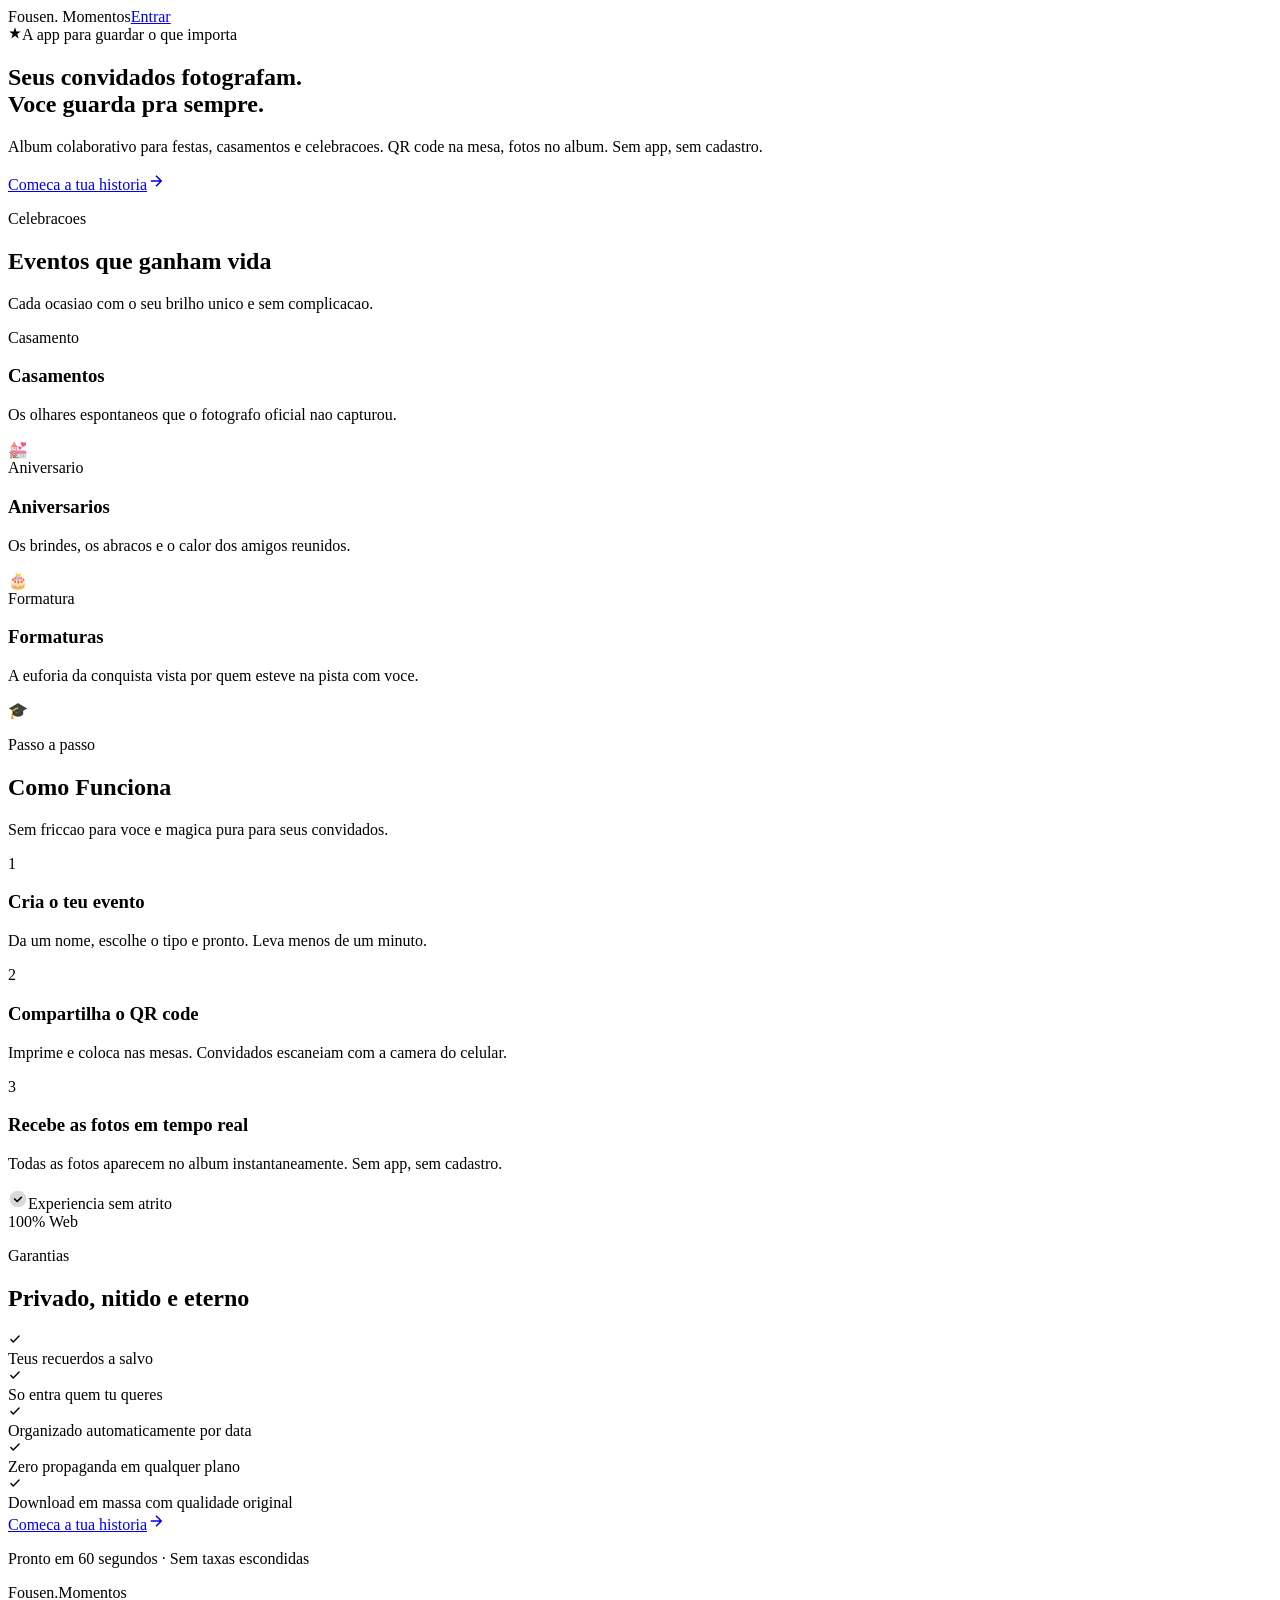
==== index.html @ cc9f22f9 "Deploy: guest accounts and joined events" ====
<!DOCTYPE html><html lang="pt-BR" class="MCXf8W_variable H5NpfW_variable h-full antialiased dark"><head><meta charSet="utf-8"/><meta name="viewport" content="width=device-width, initial-scale=1"/><link rel="preload" href="/fousen-momentos/_next/static/media/2b81eeca71e9850c-s.p.3vm0tq4e-zz_5.woff2" as="font" crossorigin="" type="font/woff2"/><link rel="preload" href="/fousen-momentos/_next/static/media/d8aeca813a9ab546-s.p.18rizl4rsrl42.woff2" as="font" crossorigin="" type="font/woff2"/><link rel="stylesheet" href="/fousen-momentos/_next/static/chunks/21_t6sd2m6e4e.css" data-precedence="next"/><link rel="preload" as="script" fetchPriority="low" href="/fousen-momentos/_next/static/chunks/1x6obpmlu1_c2.js"/><script src="/fousen-momentos/_next/static/chunks/2r4s4h5xul1n-.js" async=""></script><script src="/fousen-momentos/_next/static/chunks/3wbm-994r45kr.js" async=""></script><script src="/fousen-momentos/_next/static/chunks/310me29b-k-sy.js" async=""></script><script src="/fousen-momentos/_next/static/chunks/turbopack-02mk-7un7wsam.js" async=""></script><script src="/fousen-momentos/_next/static/chunks/0umf92h1sb77c.js" async=""></script><script src="/fousen-momentos/_next/static/chunks/0unm_htwszcb_.js" async=""></script><script src="/fousen-momentos/_next/static/chunks/2n5qeheznvl4u.js" async=""></script><title>Fousen Momentos</title><meta name="description" content="Album colaborativo para eventos. Seus convidados fotografam, voce guarda pra sempre."/><link rel="icon" href="/fousen-momentos/favicon.ico?favicon.117ezoe8m31dk.ico" sizes="48x48" type="image/x-icon"/><meta name="next-size-adjust" content=""/><script src="/fousen-momentos/_next/static/chunks/0cz1d0mv5g_q7.js" noModule=""></script></head><body class="min-h-full flex flex-col font-sans bg-background text-foreground"><div hidden=""><!--$--><!--/$--></div><main class="flex-1 flex flex-col min-h-dvh"><header class="fixed top-0 w-full z-50 bg-background/80 backdrop-blur-xl shadow-[0_1px_8px_rgba(0,0,0,0.25)]"><div class="max-w-5xl mx-auto px-4 h-16 flex items-center justify-between"><span class="font-display text-xl font-bold tracking-tight">Fousen<span class="text-secondary">.</span> <span class="font-sans text-sm font-medium text-muted-foreground">Momentos</span></span><a class="px-4 py-1.5 rounded-full bg-card-high text-foreground text-sm font-semibold hover:text-primary transition-colors" href="/fousen-momentos/login/">Entrar</a></div></header><section class="flex-1 flex items-center justify-center px-4 pt-24 pb-16 sm:py-24"><div class="max-w-xl text-center"><div class="inline-flex items-center gap-1.5 px-4 py-1 rounded-full bg-card-high text-secondary text-xs font-semibold tracking-wider uppercase mb-6"><svg width="14" height="14" viewBox="0 0 24 24" fill="currentColor"><path d="M12 2l2.4 7.4H22l-6.2 4.5 2.4 7.4L12 16.8l-6.2 4.5 2.4-7.4L2 9.4h7.6z"></path></svg>A app para guardar o que importa</div><h1 class="font-display text-[28px] sm:text-4xl font-bold leading-tight mb-5 tracking-tight">Seus convidados fotografam.<!-- --> <br/><span class="italic font-normal text-primary">Voce guarda pra sempre.</span></h1><p class="text-muted-foreground text-[15px] mb-8 max-w-md mx-auto leading-relaxed">Album colaborativo para festas, casamentos e celebracoes. QR code na mesa, fotos no album. Sem app, sem cadastro.</p><a class="inline-flex items-center gap-2 bg-card-lowest text-foreground px-8 py-3.5 rounded-full font-bold text-sm shadow-lg active:scale-[0.98] transition-transform" href="/fousen-momentos/login/">Comeca a tua historia<svg width="18" height="18" viewBox="0 0 24 24" fill="none" stroke="currentColor" stroke-width="2" class="text-primary"><path d="M5 12h14M12 5l7 7-7 7"></path></svg></a></div></section><section class="py-12 px-4"><div class="max-w-5xl mx-auto"><p class="text-xs font-semibold tracking-widest uppercase text-primary mb-1">Celebracoes</p><h2 class="font-display text-xl font-bold mb-1">Eventos que ganham vida</h2><p class="text-muted-foreground text-sm mb-8">Cada ocasiao com o seu brilho unico e sem complicacao.</p><div class="flex flex-col gap-3"><div class="relative overflow-hidden rounded-2xl p-5 bg-gradient-to-br from-[#2a1e24] via-[#201a1e] to-card shadow-md flex items-center justify-between"><div class="flex flex-col gap-1 z-10"><span class="self-start px-2.5 py-0.5 rounded-full text-xs font-semibold tracking-wide bg-primary/20 text-primary">Casamento</span><h3 class="font-display text-lg font-bold mt-1">Casamentos</h3><p class="text-muted-foreground text-sm max-w-[200px]">Os olhares espontaneos que o fotografo oficial nao capturou.</p></div><div class="w-16 h-16 rounded-2xl bg-card-high/60 flex items-center justify-center text-3xl shadow-inner z-10 shrink-0">💒</div><div class="absolute -right-6 -bottom-6 w-28 h-28 rounded-full bg-primary/10 blur-xl pointer-events-none"></div></div><div class="relative overflow-hidden rounded-2xl p-5 bg-gradient-to-br from-[#1b2620] via-[#161f1a] to-card shadow-md flex items-center justify-between"><div class="flex flex-col gap-1 z-10"><span class="self-start px-2.5 py-0.5 rounded-full text-xs font-semibold tracking-wide bg-[#a8e8bc]/20 text-[#a8e8bc]">Aniversario</span><h3 class="font-display text-lg font-bold mt-1">Aniversarios</h3><p class="text-muted-foreground text-sm max-w-[200px]">Os brindes, os abracos e o calor dos amigos reunidos.</p></div><div class="w-16 h-16 rounded-2xl bg-card-high/60 flex items-center justify-center text-3xl shadow-inner z-10 shrink-0">🎂</div><div class="absolute -right-6 -bottom-6 w-28 h-28 rounded-full bg-success/15 blur-xl pointer-events-none"></div></div><div class="relative overflow-hidden rounded-2xl p-5 bg-gradient-to-br from-[#1a222f] via-[#141b25] to-card shadow-md flex items-center justify-between"><div class="flex flex-col gap-1 z-10"><span class="self-start px-2.5 py-0.5 rounded-full text-xs font-semibold tracking-wide bg-secondary/20 text-secondary">Formatura</span><h3 class="font-display text-lg font-bold mt-1">Formaturas</h3><p class="text-muted-foreground text-sm max-w-[200px]">A euforia da conquista vista por quem esteve na pista com voce.</p></div><div class="w-16 h-16 rounded-2xl bg-card-high/60 flex items-center justify-center text-3xl shadow-inner z-10 shrink-0">🎓</div><div class="absolute -right-6 -bottom-6 w-28 h-28 rounded-full bg-secondary/15 blur-xl pointer-events-none"></div></div></div></div></section><section class="py-12 px-4"><div class="bg-warm rounded-[2rem] p-6 shadow-2xl text-[#1f1e20] max-w-3xl mx-auto"><p class="text-xs font-bold text-[#8c6751] uppercase tracking-wider mb-1">Passo a passo</p><h2 class="font-display text-xl font-bold text-[#141315] mb-1">Como Funciona</h2><p class="text-sm text-[#5f5a56] mb-8">Sem friccao para voce e magica pura para seus convidados.</p><div class="flex flex-col gap-6"><div class="flex gap-4 items-start"><span class="w-9 h-9 rounded-full bg-[#141315] text-[#F5F0EA] flex items-center justify-center font-display text-lg font-bold shrink-0 shadow-md">1</span><div><h3 class="font-bold text-sm text-[#141315]">Cria o teu evento</h3><p class="text-sm text-[#4f4a47] mt-0.5">Da um nome, escolhe o tipo e pronto. Leva menos de um minuto.</p></div></div><div class="flex gap-4 items-start"><span class="w-9 h-9 rounded-full bg-[#141315] text-[#F5F0EA] flex items-center justify-center font-display text-lg font-bold shrink-0 shadow-md">2</span><div><h3 class="font-bold text-sm text-[#141315]">Compartilha o QR code</h3><p class="text-sm text-[#4f4a47] mt-0.5">Imprime e coloca nas mesas. Convidados escaneiam com a camera do celular.</p></div></div><div class="flex gap-4 items-start"><span class="w-9 h-9 rounded-full bg-[#141315] text-[#F5F0EA] flex items-center justify-center font-display text-lg font-bold shrink-0 shadow-md">3</span><div><h3 class="font-bold text-sm text-[#141315]">Recebe as fotos em tempo real</h3><p class="text-sm text-[#4f4a47] mt-0.5">Todas as fotos aparecem no album instantaneamente. Sem app, sem cadastro.</p></div></div></div><div class="mt-6 p-3 rounded-xl bg-white/70 shadow-sm flex items-center justify-between"><div class="flex items-center gap-2"><svg width="20" height="20" viewBox="0 0 24 24" fill="none" class="text-[#3E8E5E]"><circle cx="12" cy="12" r="10" fill="currentColor" opacity="0.15"></circle><path d="M8 12l3 3 5-5" stroke="currentColor" stroke-width="2" stroke-linecap="round" stroke-linejoin="round"></path></svg><span class="font-semibold text-xs text-[#141315]">Experiencia sem atrito</span></div><span class="text-xs text-[#6c6764] font-medium">100% Web</span></div></div></section><section class="py-12 px-4"><div class="max-w-3xl mx-auto"><p class="text-xs font-semibold tracking-widest uppercase text-primary mb-1">Garantias</p><h2 class="font-display text-xl font-bold mb-6">Privado, nitido e eterno</h2><div class="bg-card rounded-2xl p-5 shadow-md"><div class="flex items-center gap-3 py-3.5 "><div class="w-6 h-6 rounded-full bg-success/20 flex items-center justify-center shrink-0"><svg width="14" height="14" viewBox="0 0 24 24" fill="none" class="text-success"><path d="M5 13l4 4L19 7" stroke="currentColor" stroke-width="2.5" stroke-linecap="round" stroke-linejoin="round"></path></svg></div><span class="text-[15px] font-medium">Teus recuerdos a salvo</span></div><div class="flex items-center gap-3 py-3.5 bg-card-high/40 rounded-md px-2"><div class="w-6 h-6 rounded-full bg-success/20 flex items-center justify-center shrink-0"><svg width="14" height="14" viewBox="0 0 24 24" fill="none" class="text-success"><path d="M5 13l4 4L19 7" stroke="currentColor" stroke-width="2.5" stroke-linecap="round" stroke-linejoin="round"></path></svg></div><span class="text-[15px] font-medium">So entra quem tu queres</span></div><div class="flex items-center gap-3 py-3.5 "><div class="w-6 h-6 rounded-full bg-success/20 flex items-center justify-center shrink-0"><svg width="14" height="14" viewBox="0 0 24 24" fill="none" class="text-success"><path d="M5 13l4 4L19 7" stroke="currentColor" stroke-width="2.5" stroke-linecap="round" stroke-linejoin="round"></path></svg></div><span class="text-[15px] font-medium">Organizado automaticamente por data</span></div><div class="flex items-center gap-3 py-3.5 bg-card-high/40 rounded-md px-2"><div class="w-6 h-6 rounded-full bg-success/20 flex items-center justify-center shrink-0"><svg width="14" height="14" viewBox="0 0 24 24" fill="none" class="text-success"><path d="M5 13l4 4L19 7" stroke="currentColor" stroke-width="2.5" stroke-linecap="round" stroke-linejoin="round"></path></svg></div><span class="text-[15px] font-medium">Zero propaganda em qualquer plano</span></div><div class="flex items-center gap-3 py-3.5 "><div class="w-6 h-6 rounded-full bg-success/20 flex items-center justify-center shrink-0"><svg width="14" height="14" viewBox="0 0 24 24" fill="none" class="text-success"><path d="M5 13l4 4L19 7" stroke="currentColor" stroke-width="2.5" stroke-linecap="round" stroke-linejoin="round"></path></svg></div><span class="text-[15px] font-medium">Download em massa com qualidade original</span></div></div><div class="text-center mt-8"><a class="inline-flex items-center gap-2 bg-card-lowest text-foreground px-8 py-4 rounded-full font-bold text-sm shadow-2xl active:scale-[0.98] transition-transform" href="/fousen-momentos/login/">Comeca a tua historia<svg width="18" height="18" viewBox="0 0 24 24" fill="none" stroke="currentColor" stroke-width="2" class="text-primary"><path d="M5 12h14M12 5l7 7-7 7"></path></svg></a><p class="text-xs text-muted mt-3">Pronto em 60 segundos · Sem taxas escondidas</p></div></div></section><footer class="py-8 px-4"><div class="max-w-5xl mx-auto flex flex-col items-center gap-2 text-center"><div class="flex items-center gap-1.5"><span class="font-display text-lg font-bold tracking-tight">Fousen.</span><span class="w-2 h-2 rounded-full bg-secondary"></span><span class="text-sm text-muted-foreground font-medium">Momentos</span></div><span class="text-xs text-muted tracking-wide">Cuiaba, MT · 2026</span></div></footer></main><!--$--><!--/$--><script id="_R_">(globalThis["TURBOPACK"] || (globalThis["TURBOPACK"] = [])).push({"otherChunks":["static/chunks/1x6obpmlu1_c2.js","static/chunks/2r4s4h5xul1n-.js","static/chunks/3wbm-994r45kr.js","static/chunks/310me29b-k-sy.js"],"runtimeModuleIds":[94553]});</script><script src="/fousen-momentos/_next/static/chunks/1x6obpmlu1_c2.js" async=""></script><script>(self.__next_f=self.__next_f||[]).push([0])</script><script>self.__next_f.push([1,"1:\"$Sreact.fragment\"\n2:\"/fousen-momentos/_next/static/chunks/0umf92h1sb77c.js\"\n3:I[39756,[\"$2\"],\"default\"]\n4:I[37457,[\"$2\"],\"default\"]\n5:\"/fousen-momentos/_next/static/chunks/0unm_htwszcb_.js\"\n6:I[29306,[\"$2\",\"$5\"],\"default\"]\n8:\"/fousen-momentos/_next/static/chunks/2n5qeheznvl4u.js\"\n9:I[22016,[\"$2\",\"$8\"],\"\"]\n15:\"ViewportBoundary\"\n16:I[97367,[\"$2\"],\"$15\"]\n18:\"MetadataBoundary\"\n19:I[97367,[\"$2\"],\"$18\"]\n1a:\"$Sreact.suspense\"\n1c:I[68027,[\"$2\"],\"default\",1]\n:HL[\"/fousen-momentos/_next/static/chunks/21_t6sd2m6e4e.css\",\"style\"]\n:HL[\"/fousen-momentos/_next/static/media/2b81eeca71e9850c-s.p.3vm0tq4e-zz_5.woff2\",\"font\",{\"crossOrigin\":\"\",\"type\":\"font/woff2\"}]\n:HL[\"/fousen-momentos/_next/static/media/d8aeca813a9ab546-s.p.18rizl4rsrl42.woff2\",\"font\",{\"crossOrigin\":\"\",\"type\":\"font/woff2\"}]\n7:[[\"children\",{\"s\":\"__PAGE__\",\"h\":512,\"d\":{\"r\":[\"$\",\"$1\",\"c\",{\"children\":[[\"$\",\"main\",null,{\"className\":\"flex-1 flex flex-col min-h-dvh\",\"children\":[[\"$\",\"header\",null,{\"className\":\"fixed top-0 w-full z-50 bg-background/80 backdrop-blur-xl shadow-[0_1px_8px_rgba(0,0,0,0.25)]\",\"children\":[\"$\",\"div\",null,{\"className\":\"max-w-5xl mx-auto px-4 h-16 flex items-center justify-between\",\"children\":[[\"$\",\"span\",null,{\"className\":\"font-display text-xl font-bold tracking-tight\",\"children\":[\"Fousen\",[\"$\",\"span\",null,{\"className\":\"text-secondary\",\"children\":\".\"}],\" \",[\"$\",\"span\",null,{\"className\":\"font-sans text-sm font-medium text-muted-foreground\",\"children\":\"Momentos\"}]]}],[\"$\",\"$L9\",null,{\"href\":\"/login\",\"className\":\"px-4 py-1.5 rounded-full bg-card-high text-foreground text-sm font-semibold hover:text-primary transition-colors\",\"children\":\"Entrar\"}]]}]}],[\"$\",\"section\",null,{\"className\":\"flex-1 flex items-center justify-center px-4 pt-24 pb-16 sm:py-24\",\"children\":[\"$\",\"div\",null,{\"className\":\"max-w-xl text-center\",\"children\":[[\"$\",\"div\",null,{\"className\":\"inline-flex items-center gap-1.5 px-4 py-1 rounded-full bg-card-high text-secondary text-xs font-semibold tracking-wider uppercase mb-6\",\"children\":[[\"$\",\"svg\",null,{\"width\":\"14\",\"height\":\"14\",\"viewBox\":\"0 0 24 24\",\"fill\":\"currentColor\",\"children\":[\"$\",\"path\",null,{\"d\":\"M12 2l2.4 7.4H22l-6.2 4.5 2.4 7.4L12 16.8l-6.2 4.5 2.4-7.4L2 9.4h7.6z\"}]}],\"A app para guardar o que importa\"]}],[\"$\",\"h1\",null,{\"className\":\"font-display text-[28px] sm:text-4xl font-bold leading-tight mb-5 tracking-tight\",\"children\":[\"Seus convidados fotografam.\",\" \",[\"$\",\"br\",null,{}],[\"$\",\"span\",null,{\"className\":\"italic font-normal text-primary\",\"children\":\"Voce guarda pra sempre.\"}]]}],[\"$\",\"p\",null,{\"className\":\"text-muted-foreground text-[15px] mb-8 max-w-md mx-auto leading-relaxed\",\"children\":\"Album colaborativo para festas, casamentos e celebracoes. QR code na mesa, fotos no album. Sem app, sem cadastro.\"}],[\"$\",\"$L9\",null,{\"href\":\"/login\",\"className\":\"inline-flex items-center gap-2 bg-card-lowest text-foreground px-8 py-3.5 rounded-full font-bold text-sm shadow-lg active:scale-[0.98] transition-transform\",\"children\":[\"Comeca a tua historia\",[\"$\",\"svg\",null,{\"width\":\"18\",\"height\":\"18\",\"viewBox\":\"0 0 24 24\",\"fill\":\"none\",\"stroke\":\"currentColor\",\"strokeWidth\":\"2\",\"className\":\"text-primary\",\"children\":[\"$\",\"path\",null,{\"d\":\"M5 12h14M12 5l7 7-7 7\"}]}]]}]]}]}],[\"$\",\"section\",null,{\"className\":\"py-12 px-4\",\"children\":[\"$\",\"div\",null,{\"className\":\"max-w-5xl mx-auto\",\"children\":[[\"$\",\"p\",null,{\"className\":\"text-xs font-semibold tracking-widest uppercase text-primary mb-1\",\"children\":\"Celebracoes\"}],[\"$\",\"h2\",null,{\"className\":\"font-display text-xl font-bold mb-1\",\"children\":\"Eventos que ganham vida\"}],[\"$\",\"p\",null,{\"className\":\"text-muted-foreground text-sm mb-8\",\"children\":\"Cada ocasiao com o seu brilho unico e sem complicacao.\"}],[\"$\",\"div\",null,{\"className\":\"flex flex-col gap-3\",\"children\":[[\"$\",\"div\",\"Casamentos\",{\"className\":\"relative overflow-hidden rounded-2xl p-5 bg-gradient-to-br from-[#2a1e24] via-[#201a1e] to-card shadow-md flex items-center justify-between\",\"children\":[[\"$\",\"div\",null,{\"className\":\"flex flex-col gap-1 z-10\",\"children\":[[\"$\",\"span\",null,{\"className\":\"self-start px-2.5 py-0.5 rounded-full text-xs font-semibold tracking-wide bg-primary/20 text-primary\",\"children\":\"Casamento\"}],\"$La\",\"$Lb\"]}],\"$Lc\",\"$Ld\"]}],\"$Le\",\"$Lf\"]}]]}]}],\"$L10\",\"$L11\",\"$L12\"]}],[\"$L13\"],\"$L14\"]}],\"p\":false,\"v\":null}}]]\n0:{\"P\":null,\"c\":[\"\",\"\"],\"q\":\"\",\"i\":false,\"t\":{\"t\":{\"s\":\"\",\"h\":528,\"d\":{\"r\":[\"$\",\"$1\",\"c\",{\"children\":[[[\"$\",\"link\",\"0\",{\"rel\":\"stylesheet\",\"href\":\"/fousen-momentos/_next/static/chunks/21_t6sd2m6e4e.css\",\"precedence\":\"next\",\"crossOrigin\":\"$undefined\",\"nonce\":\"$undefined\"}],[\"$\",\"script\",\"script-0\",{\"src\":\"/fousen-momentos/_next/static/chunks/0umf92h1sb77c.js\",\"async\":true,\"nonce\":\"$undefined\"}]],[\"$\",\"html\",null,{\"lang\":\"pt-BR\",\"className\":\"MCXf8W_variable H5NpfW_variable h-full antialiased dark\",\"children\":[\"$\",\"body\",null,{\"className\":\"min-h-full flex flex-col font-sans bg-background text-foreground\",\"children\":[\"$\",\"$L3\",null,{\"parallelRouterKey\":\"children\",\"error\":\"$undefined\",\"errorStyles\":\"$undefined\",\"errorScripts\":\"$undefined\",\"template\":[\"$\",\"$L4\",null,{}],\"templateStyles\":\"$undefined\",\"templateScripts\":\"$undefined\",\"notFound\":[[\"$\",\"$L6\",null,{}],[]],\"forbidden\":\"$undefined\",\"unauthorized\":\"$undefined\"}]}]}]]}],\"p\":false,\"v\":null},\"c\":\"$Q7\"},\"h\":{\"r\":[\"$\",\"$1\",\"h\",{\"children\":[null,[\"$\",\"$L16\",null,{\"children\":\"$L17\"}],[\"$\",\"$L19\",null,{\"children\":[[\"$\",\"div\",null,{\"hidden\":true,\"children\":[\"$\",\"$1a\",null,{\"name\":\"Next.Metadata\",\"children\":\"$L1b\"}]}],null]}],[\"$\",\"meta\",null,{\"name\":\"next-size-adjust\",\"content\":\"\"}]]}],\"p\":false,\"v\":null}},\"m\":\"$undefined\",\"G\":[\"$1c\",[[\"$\",\"link\",\"0\",{\"rel\":\"stylesheet\",\"href\":\"/fousen-momentos/_next/static/chunks/21_t6sd2m6e4e.css\",\"precedence\":\"next\",\"crossOrigin\":\"$undefined\",\"nonce\":\"$undefined\"}]]],\"S\":true,\"r\":\"$undefined\",\"s\":\"$undefined\",\"a\":\"$undefined\",\"l\":\"$undefined\",\"p\":\"$undefined\",\"d\":\"$undefined\",\"b\":\"1HKSOQ6QgjFJS_HxHZ5h6\"}\n1d:I[97367,[\"$2\"],\"OutletBoundary\"]\na:[\"$\",\"h3\",null,{\"className\":\"font-display text-lg font-bold mt-1\",\"children\":\"Casamentos\"}]\nb:[\"$\",\"p\",null,{\"className\":\"text-muted-foreground text-sm max-w-[200px]\",\"children\":\"Os olhares espontaneos que o fotografo oficial nao capturou.\"}]\nc:[\"$\",\"div\",null,{\"className\":\"w-16 h-16 rounded-2xl bg-card-high/60 flex items-center justify-center text-3xl shadow-inner z-10 shrink-0\",\"children\":\"💒\"}]\nd:[\"$\",\"div\",null,{\"className\":\"absolute -right-6 -bottom-6 w-28 h-28 rounded-full bg-primary/10 blur-xl pointer-events-none\"}]\ne:[\"$\",\"div\",\"Aniversarios\",{\"className\":\"relative overflow-hidden rounded-2xl p-5 bg-gradient-to-br from-[#1b2620] via-[#161f1a] to-card shadow-md flex items-center justify-between\",\"children\":[[\"$\",\"div\",null,{\"className\":\"flex flex-col gap-1 z-10\",\"children\":[[\"$\",\"span\",null,{\"className\":\"self-start px-2.5 py-0.5 rounded-full text-xs font-semibold tracking-wide bg-[#a8e8bc]/20 text-[#a8e8bc]\",\"children\":\"Aniversario\"}],[\"$\",\"h3\",null,{\"className\":\"font-display text-lg font-bold mt-1\",\"children\":\"Aniversarios\"}],[\"$\",\"p\",null,{\"className\":\"text-muted-foreground text-sm max-w-[200px]\",\"children\":\"Os brindes, os abracos e o calor dos amigos reunidos.\"}]]}],[\"$\",\"div\",null,{\"className\":\"w-16 h-16 rounded-2xl bg-card-high/60 flex items-center justify-center text-3xl shadow-inner z-10 shrink-0\",\"children\":\"🎂\"}],[\"$\",\"div\",null,{\"className\":\"absolute -right-6 -bottom-6 w-28 h-28 rounded-full bg-success/15 blur-xl pointer-events-none\"}]]}]\nf:[\"$\",\"div\",\"Formaturas\",{\"className\":\"relative overflow-hidden rounded-2xl p-5 bg-gradient-to-br from-[#1a222f] via-[#141b25] to-card shadow-md flex items-center justify-between\",\"children\":[[\"$\",\"div\",null,{\"className\":\"flex flex-col gap-1 z-10\",\"children\":[[\"$\",\"span\",null,{\"className\":\"self-start px-2.5 py-0.5 rounded-full text-xs font-semibold tracking-wide bg-secondary/20 text-secondary\",\"children\":\"Formatura\"}],[\"$\",\"h3\",null,{\"className\":\"font-display text-lg font-bold mt-1\",\"children\":\"Formaturas\"}],[\"$\",\"p\",null,{\"className\":\"text-muted-foreground text-sm max-w-[200px]\",\"children\":\"A euforia da conquista vista por quem esteve na pista com voce.\"}]]}],[\"$\",\"div\",null,{\"className\":\"w-16 h-16 rounded-2xl bg-card-high/60 flex items-center justify-center text-3xl shadow-inner z-10 shrink-0\",\"children\":\"🎓\"}],[\"$\",\"div\",null,{\"className\":\"absolute -right-6 -bottom-6 w-28 h-28 rounded-full bg-secondary/15 blur-xl pointer-events-none\"}]]}]\n10:[\"$\",\"section\",null,{\"className\":\"py-12 px-4\",\"children\":[\"$\",\"div\",null,{\"className\":\"bg-warm rounded-[2rem] p-6 shadow-2xl text-[#1f1e20] max-w-3xl mx-auto\",\"children\":[[\"$\",\"p\",null,{\"className\":\"text-xs font-bold text-[#8c6751] uppercase tracking-wider mb-1\",\"children\":\"Passo a passo\"}],[\"$\",\"h2\",null,{\"className\":\"font-display text-xl font-bold text-[#141315] mb-1\",\"children\":\"Como Funciona\"}],[\"$\",\"p\",null,{\"className\":\"text-sm text-[#5f5a56] mb-8\",\"children\":\"Sem friccao para voce e magica pura para seus convidados.\"}],[\"$\",\"div\",null,{\"className\":\"flex flex-col gap-6\",\"children\":[[\"$\",\"div\",\"1\",{\"className\":\"flex gap-4 items-start\",\"children\":[[\"$\",\"span\",null,{\"className\":\"w-9 h-9 rounded-full bg-[#141315] text-[#F5F0EA] flex items-center justify-center font-display text-lg font-bold shrink-0 shadow-md\",\"children\":\"1\"}],[\"$\",\"div\",null,{\"children\":[[\"$\",\"h3\",null,{\"className\":\"font-bold text-sm text-[#141315]\",\"children\":\"Cria o teu evento\"}],[\"$\",\"p\",null,{\"className\":\"text-sm text-[#4f4a47] mt-0.5\",\"children\":\"Da um nome, escolhe o tipo e pronto. Leva menos de um minuto.\"}]]}]]}],[\"$\",\"div\",\"2\",{\"className\":\"flex gap-4 items-start\",\"children\":[[\"$\",\"span\",null,{\"className\":\"w-9 h-9 rounded-full bg-[#141315] text-[#F5F0EA] flex items-center justify-center font-display text-lg font-bold shrink-0 shadow-md\",\"children\":\"2\"}],[\"$\",\"div\",null,{\"children\":[[\"$\",\"h3\",null,{\"className\":\"font-bold text-sm text-[#141315]\",\"children\":\"Compartilha o QR code\"}],[\"$\",\"p\",null,{\"className\":\"text-sm text-[#4f4a47] mt-0.5\",\"children\":\"Imprime e coloca nas mesas. Convidados escaneiam com a camera do celular.\"}]]}]]}],[\"$\",\"div\",\"3\",{\"className\":\"flex gap-4 items-start\",\"children\":[[\"$\",\"span\",null,{\"className\":\"w-9 h-9 rounded-full bg-[#141315] text-[#F5F0EA] flex items-center justify-center font-display text-lg font-bold shrink-0 shadow-md\",\"children\":\"3\"}],[\"$\",\"div\",null,{\"children\":[[\"$\",\"h3\",null,{\"className\":\"font-bold text-sm text-[#141315]\",\"children\":\"Recebe as fotos em tempo real\"}],[\"$\",\"p\",null,{\"className\":\"text-sm text-[#4f4a47] mt-0.5\",\"children\":\"Todas as fotos aparecem no album instantaneamente. Sem app, sem cadastro.\"}]]}]]}]]}],[\"$\",\"div\",null,{\"className\":\"mt-6 p-3 rounded-xl bg-white/70 shadow-sm flex items-center justify-between\",\"children\":[[\"$\",\"div\",null,{\"className\":\"flex items-center gap-2\",\"children\":[[\"$\",\"svg\",null,{\"width\":\"20\",\"height\":\"20\",\"viewBox\":\"0 0 24 24\",\"fill\":\"none\",\"className\":\"text-[#3E8E5E]\",\"children\":[[\"$\",\"circle\",null,{\"cx\":\"12\",\"cy\":\"12\",\"r\":\"10\",\"fill\":\"currentColor\",\"opacity\":\"0.15\"}],[\"$\",\"path\",null,{\"d\":\"M8 12l3 3 5-5\",\"stroke\":\"currentColor\",\"strokeWidth\":\"2\",\"strokeLinecap\":\"round\",\"strokeLinejoin\":\"round\"}]]}],[\"$\",\"span\",null,{\"className\":\"font-semibold text-xs text-[#141315]\",\"children\":\"Experiencia sem atrito\"}]]}],[\"$\",\"span\",null,{\"className\":\"text-xs text-[#6c6764] font-medium\",\"children\":\"100% Web\"}]]}]]}]}]\n11:[\"$\",\"section\",null,{\"className\":\"py-12 px-4\",\"children\":[\"$\",\"div\",null,{\"className\":\"max-w-3xl mx-auto\",\"children\":[[\"$\",\"p\",null,{\"className\":\"text-xs font-semibold tracking-widest uppercase text-primary mb-1\",\"children\":\"Garantias\"}],[\"$\",\"h2\",null,{\"className\":\"font-display text-xl font-bold mb-6\",\"children\":\"Privado, nitido e eterno\"}],[\"$\",\"div\",null,{\"className\":\"bg-card rounded-2xl p-5 shadow-md\",\"children\":[[\"$\",\"div\",\"Teus recuerdos a salvo\",{\"className\":\"flex items-center gap-3 py-3.5 \",\"children\":[[\"$\",\"div\",null,{\"className\":\"w-6 h-6 rounded-full bg-success/20 flex items-center justify-center shrink-0\",\"children\":[\"$\",\"svg\",null,{\"width\":\"14\",\"height\":\"14\",\"viewBox\":\"0 0 24 24\",\"fill\":\"none\",\"className\":\"text-success\",\"children\":[\"$\",\"path\",null,{\"d\":\"M5 13l4 4L19 7\",\"stroke\":\"currentColor\",\"strokeWidth\":\"2.5\",\"strokeLinecap\":\"round\",\"strokeLinejoin\":\"round\"}]}]}],[\"$\",\"span\",null,{\"className\":\"text-[15px] font-medium\",\"children\":\"Teus recuerdos a salvo\"}]]}],[\"$\",\"div\",\"So entra quem tu queres\",{\"className\":\"flex items-center gap-3 py-3.5 bg-card-high/40 rounded-md px-2\",\"children\":[[\"$\",\"div\",null,{\"className\":\"w-6 h-6 rounded-full bg-success/20 flex items-center justify-center shrink-0\",\"children\":[\"$\",\"svg\",null,{\"width\":\"14\",\"height\":\"14\",\"viewBox\":\"0 0 24 24\",\"fill\":\"none\",\"className\":\"text-success\",\"children\":[\"$\",\"path\",null,{\"d\":\"M5 13l4 4L19 7\",\"stroke\":\"currentColor\",\"strokeWidth\":\"2.5\",\"strokeLinecap\":\"round\",\"strokeLinejoin\":\"round\"}]}]}],[\"$\",\"span\",null,{\"className\":\"text-[15px] font-medium\",\"children\":\"So entra quem tu queres\"}]]}],[\"$\",\"div\",\"Organizado automaticamente por data\",{\"className\":\"flex items-center gap-3 py-3.5 \",\"children\":[[\"$\",\"div\",null,{\"className\":\"w-6 h-6 rounded-full bg-success/20 flex items-center justify-center shrink-0\",\"children\":[\"$\",\"svg\",null,{\"width\":\"14\",\"height\":\"14\",\"viewBox\":\"0 0 24 24\",\"fill\":\"none\",\"className\":\"text-success\",\"children\":[\"$\",\"path\",null,{\"d\":\"M5 13l4 4L19 7\",\"stroke\":\"currentColor\",\"strokeWidth\":\"2.5\",\"strokeLinecap\":\"round\",\"strokeLinejoin\":\"round\"}]}]}],[\"$\",\"span\",null,{\"className\":\"text-[15px] font-medium\",\"children\":\"Organizado automaticamente por data\"}]]}],[\"$\",\"div\",\"Zero propaganda em qualquer plano\",{\"className\":\"flex items-center gap-3 py-3.5 bg-card-high/40 rounded-md px-2\",\"children\":[[\"$\",\"div\",null,{\"className\":\"w-6 h-6 rounded-full bg-success/20 flex items-center justify-center shrink-0\",\"children\":[\"$\",\"svg\",null,{\"width\":\"14\",\"height\":\"14\",\"viewBox\":\"0 0 24 24\",\"fill\":\"none\",\"className\":\"text-success\",\"children\":[\"$\",\"path\",null,{\"d\":\"M5 13l4 4L19 7\",\"stroke\":\"currentColor\",\"strokeWidth\":\"2.5\",\"strokeLinecap\":\"round\",\"strokeLinejoin\":\"round\"}]}]}],[\"$\",\"span\",null,{\"className\":\"text-[15px] font-medium\",\"children\":\"Zero propaganda em qualquer plano\"}]]}],[\"$\",\"div\",\"Download em massa com qualidade original\",{\"className\":\"flex items-center gap-3 py-3.5 \",\"children\":[[\"$\",\"div\",null,{\"className\":\"w-6 h-6 rounded-full bg-success/20 flex items-center justify-center shrink-0\",\"children\":[\"$\",\"svg\",null,{\"width\":\"14\",\"height\":\"14\",\"viewBox\":\"0 0 24 24\",\"fill\":\"none\",\"className\":\"text-success\",\"children\":[\"$\",\"path\",null,{\"d\":\"M5 13l4 4L19 7\",\"stroke\":\"currentColor\",\"strokeWidth\":\"2.5\",\"strokeLinecap\":\"round\",\"strokeLinejoin\":\"round\"}]}]}],[\"$\",\"span\",null,{\"className\":\"text-[15px] font-medium\",\"children\":\"Download em massa com qualidade original\"}]]}]]}],[\"$\",\"div\",null,{\"className\":\"text-center mt-8\",\"children\":[[\"$\",\"$L9\",null,{\"href\":\"/login\",\"className\":\"inline-flex items-center gap-2 bg-card-lowest text-foreground px-8 py-4 rounded-full font-bold text-sm shadow-2xl active:scale-[0.98] transition-transform\",\"children\":[\"Comeca a tua historia\",[\"$\",\"svg\",null,{\"width\":\"18\",\"height\":\"18\",\"viewBox\":\"0 0 24 24\",\"fill\":\"none\",\"stroke\":\"currentColor\",\"strokeWidth\":\"2\",\"className\":\"text-primary\",\"children\":[\"$\",\"path\",null,{\"d\":\"M5 12h14M12 5l7 7-7 7\"}]}]]}],[\"$\",\"p\",null,{\"className\":\"text-xs text-muted mt-3\",\"children\":\"Pronto em 60 segundos · Sem taxas escondidas\"}]]}]]}]}]\n12:[\"$\",\"footer\",null,{\"className\":\"py-8 px-4\",\"children\":[\"$\",\"div\",null,{\"className\":\"max-w-5xl mx-auto flex flex-col items-center gap-2 text-center\",\"children\":[[\"$\",\"div\",null,{\"className\":\"flex items-center gap-1.5\",\"children\":[[\"$\",\"span\",null,{\"className\":\"font-display text-lg font-bold tracking-tight\",\"children\":\"Fousen.\"}],[\"$\",\"span\",null,{\"className\":\"w-2 h-2 rounded-full bg-secondary\"}],[\"$\",\"span\",null,{\"className\":\"text-sm text-muted-foreground font-medium\",\"children\":\"Momentos\"}]]}],[\"$\",\"span\",null,{\"className\":\"text-xs text-muted tracking-wide\",\"children\":\"Cuiaba, MT · 2026\"}]]}]}]\n13:[\"$\",\"script\",\"script-0\",{\"src\":\"/fousen-momentos/_next/static/chunks/2n5qeheznvl4u.js\",\"async\":true,\"nonce\":\"$undefined\"}]\n14:[\"$\",\"$L1d\",null,{\"children\":[\"$\",\"$1a\",null,{\"name\":\"Next.MetadataOutlet\",\"children\":\"$@1e\"}]}]\n17:[[\"$\",\"meta\",\"0\",{\"charSet\":\"utf-8\"}],[\"$\",\"meta\",\"1\",{\"name\":\"viewport\",\"content\":\"width=device-width, initial-scale=1\"}]]\n1f:I[27201,[\"$2\"],\"IconMark\"]\n1b:[[\"$\",\"title\",\"0\",{\"children\":\"Fousen Momentos\"}],[\"$\",\"meta\",\"1\",{\"name\":\"description\",\"content\":\"Album colaborativo para eventos. Seus convidados fotografam, voce guarda pra sempre.\"}],[\"$\",\"link\",\"2\",{\"rel\":\"icon\",\"href\":\"/fousen-momentos/favicon.ico?favicon.117ezoe8m31dk.ico\",\"sizes\":\"48x48\",\"type\":\"image/x-icon\"}],[\"$\",\"$L1f\",\"3\",{}]]\n1e:null\n"])</script></body></html>
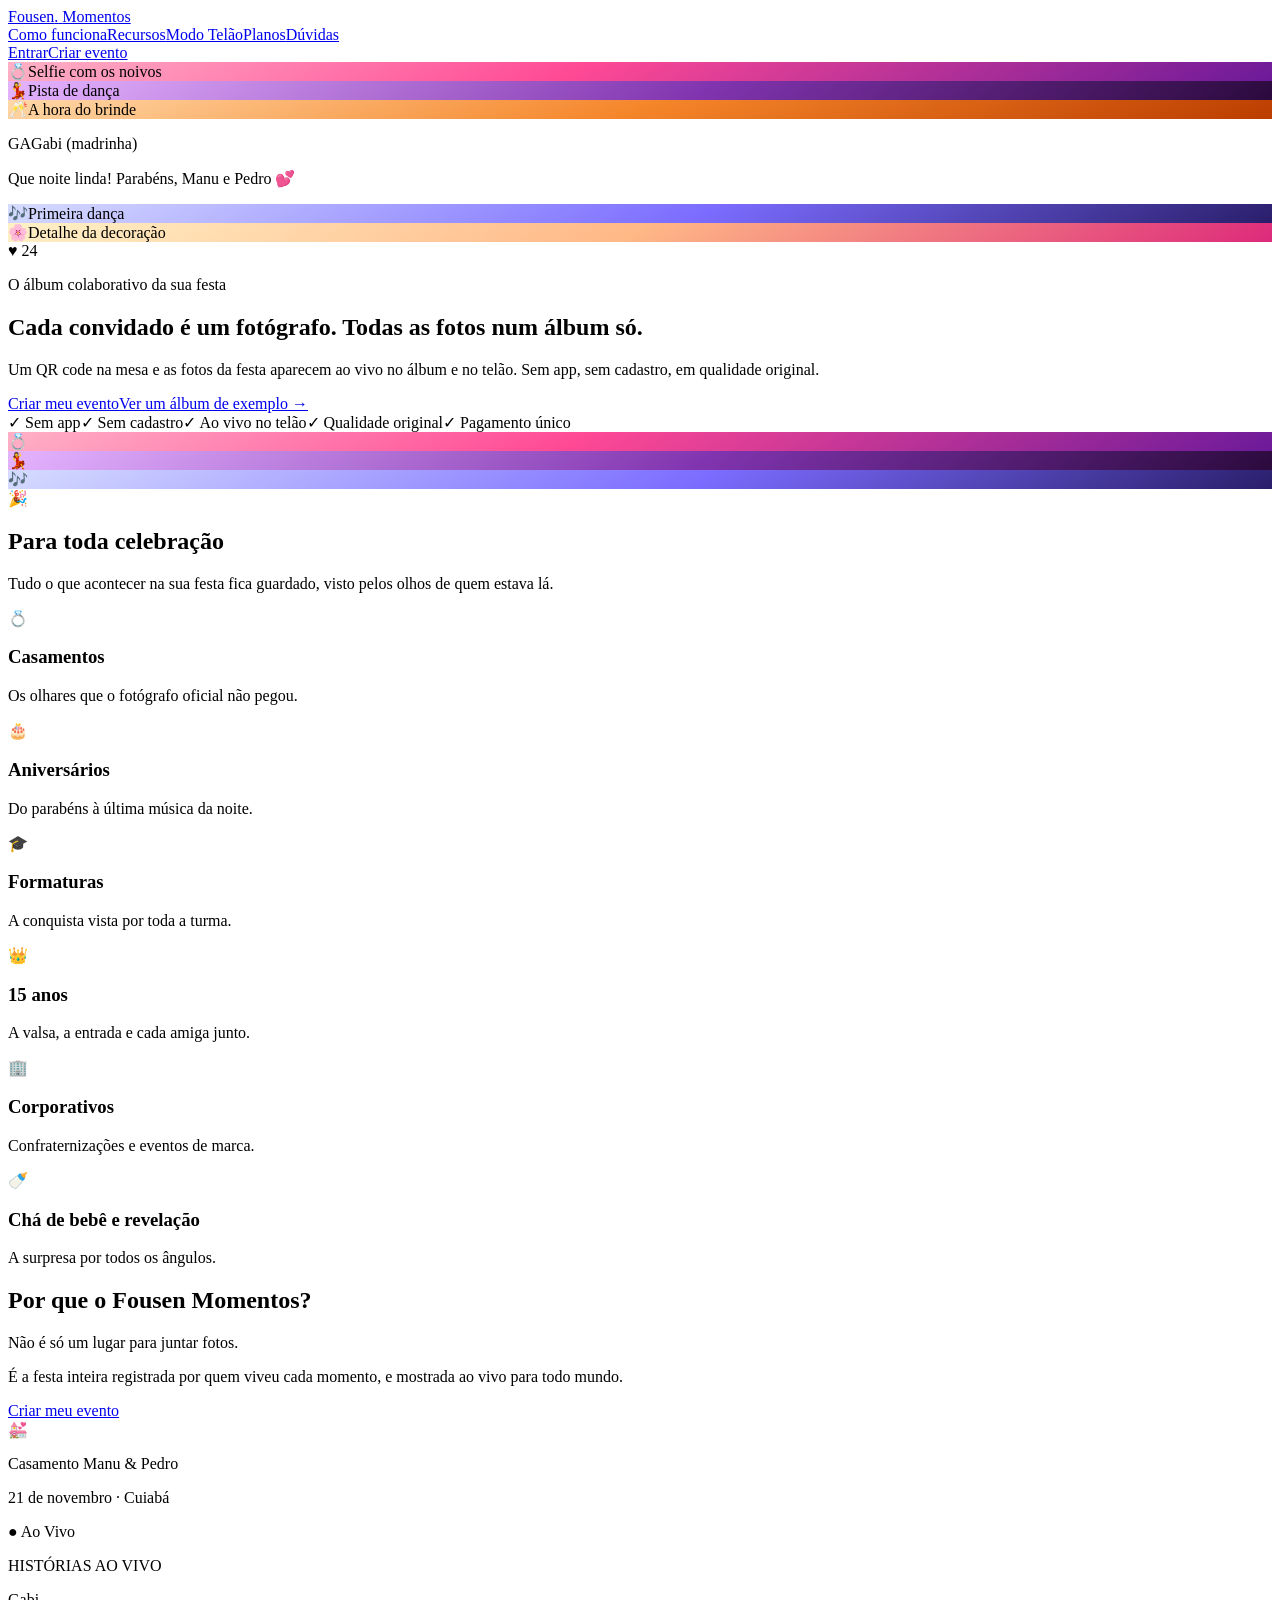
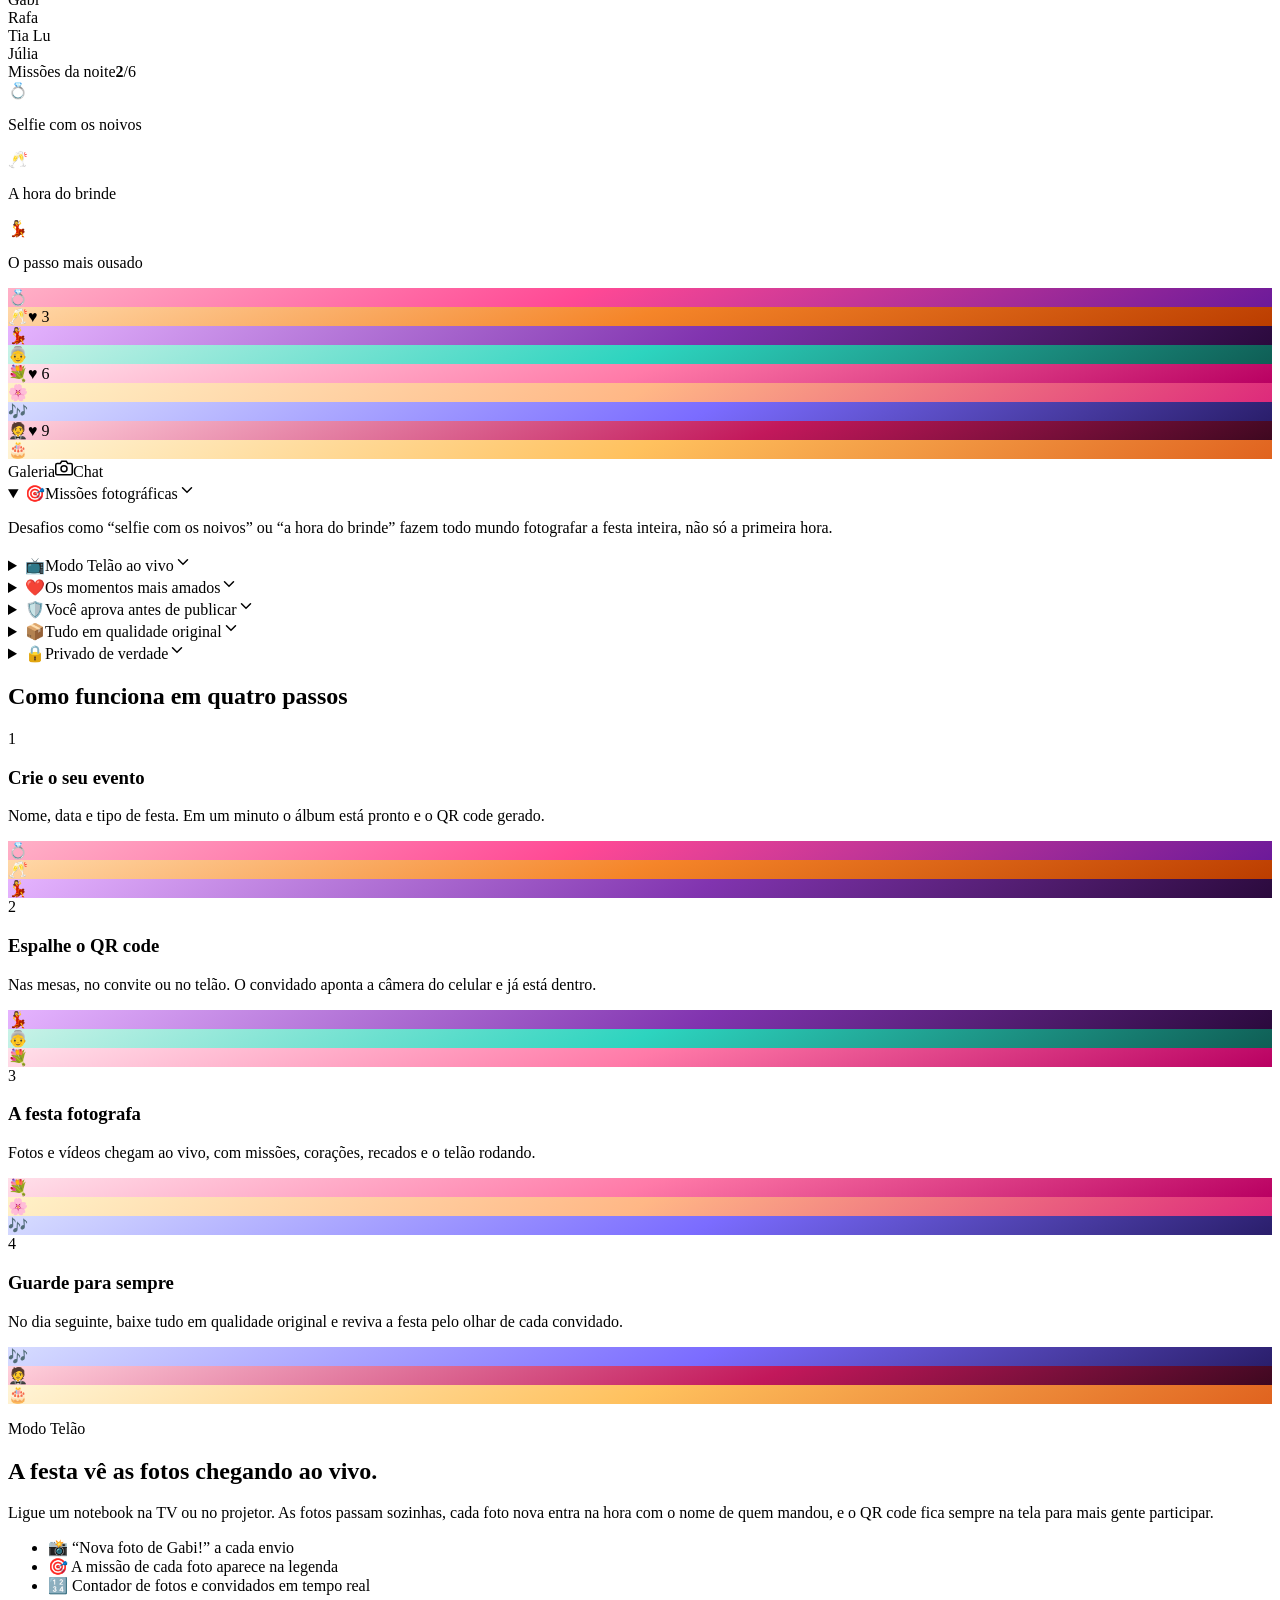
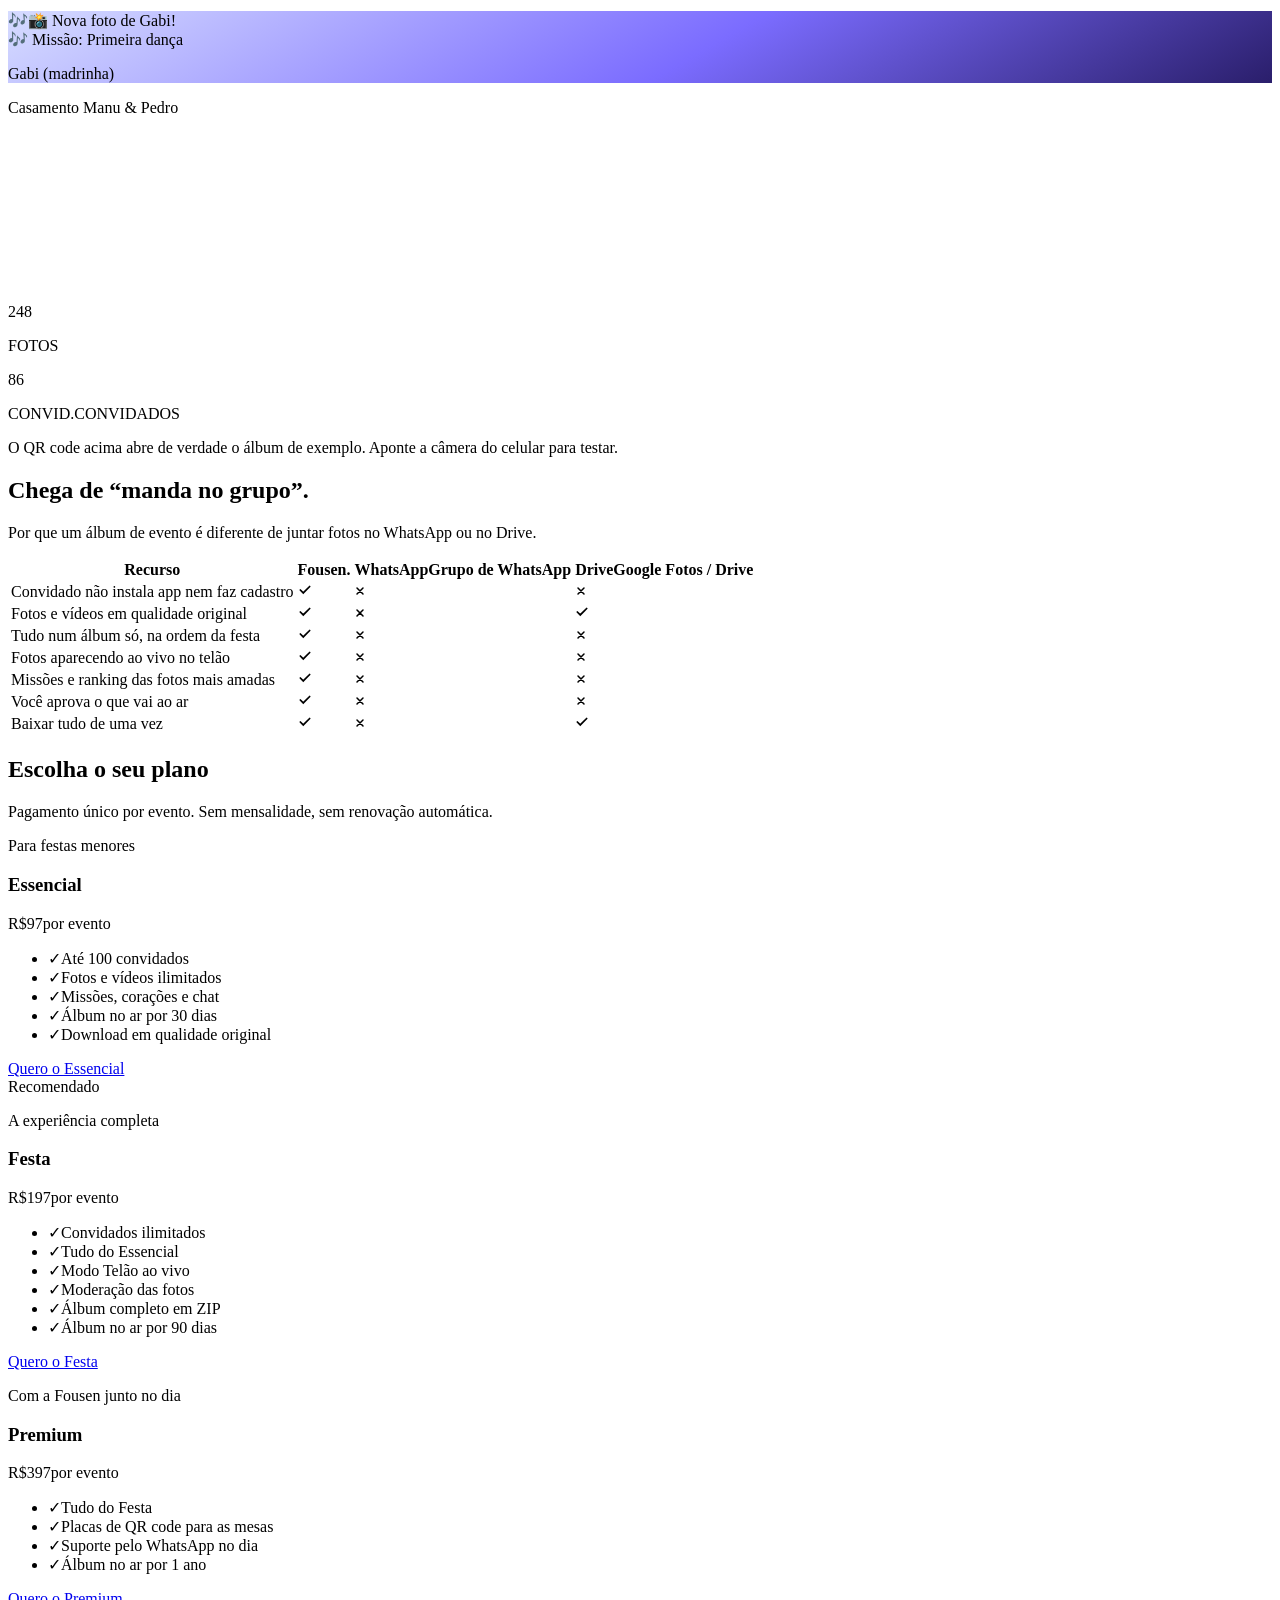
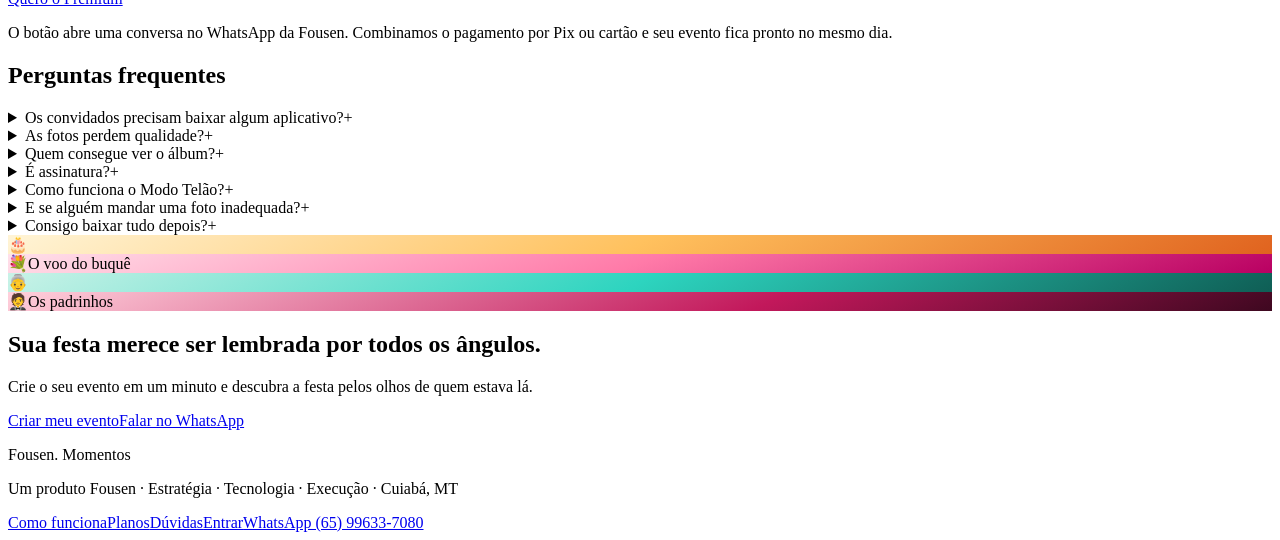
==== commit 11dc4796: "Deploy: new landing page" ====
--- a/index.html
+++ b/index.html
@@ -1 +1 @@
-<!DOCTYPE html><html lang="pt-BR" class="MCXf8W_variable H5NpfW_variable h-full antialiased dark"><head><meta charSet="utf-8"/><meta name="viewport" content="width=device-width, initial-scale=1"/><link rel="preload" href="/fousen-momentos/_next/static/media/2b81eeca71e9850c-s.p.3vm0tq4e-zz_5.woff2" as="font" crossorigin="" type="font/woff2"/><link rel="preload" href="/fousen-momentos/_next/static/media/d8aeca813a9ab546-s.p.18rizl4rsrl42.woff2" as="font" crossorigin="" type="font/woff2"/><link rel="stylesheet" href="/fousen-momentos/_next/static/chunks/21_t6sd2m6e4e.css" data-precedence="next"/><link rel="preload" as="script" fetchPriority="low" href="/fousen-momentos/_next/static/chunks/1x6obpmlu1_c2.js"/><script src="/fousen-momentos/_next/static/chunks/2r4s4h5xul1n-.js" async=""></script><script src="/fousen-momentos/_next/static/chunks/3wbm-994r45kr.js" async=""></script><script src="/fousen-momentos/_next/static/chunks/310me29b-k-sy.js" async=""></script><script src="/fousen-momentos/_next/static/chunks/turbopack-02mk-7un7wsam.js" async=""></script><script src="/fousen-momentos/_next/static/chunks/0umf92h1sb77c.js" async=""></script><script src="/fousen-momentos/_next/static/chunks/0unm_htwszcb_.js" async=""></script><script src="/fousen-momentos/_next/static/chunks/2n5qeheznvl4u.js" async=""></script><title>Fousen Momentos</title><meta name="description" content="Album colaborativo para eventos. Seus convidados fotografam, voce guarda pra sempre."/><link rel="icon" href="/fousen-momentos/favicon.ico?favicon.117ezoe8m31dk.ico" sizes="48x48" type="image/x-icon"/><meta name="next-size-adjust" content=""/><script src="/fousen-momentos/_next/static/chunks/0cz1d0mv5g_q7.js" noModule=""></script></head><body class="min-h-full flex flex-col font-sans bg-background text-foreground"><div hidden=""><!--$--><!--/$--></div><main class="flex-1 flex flex-col min-h-dvh"><header class="fixed top-0 w-full z-50 bg-background/80 backdrop-blur-xl shadow-[0_1px_8px_rgba(0,0,0,0.25)]"><div class="max-w-5xl mx-auto px-4 h-16 flex items-center justify-between"><span class="font-display text-xl font-bold tracking-tight">Fousen<span class="text-secondary">.</span> <span class="font-sans text-sm font-medium text-muted-foreground">Momentos</span></span><a class="px-4 py-1.5 rounded-full bg-card-high text-foreground text-sm font-semibold hover:text-primary transition-colors" href="/fousen-momentos/login/">Entrar</a></div></header><section class="flex-1 flex items-center justify-center px-4 pt-24 pb-16 sm:py-24"><div class="max-w-xl text-center"><div class="inline-flex items-center gap-1.5 px-4 py-1 rounded-full bg-card-high text-secondary text-xs font-semibold tracking-wider uppercase mb-6"><svg width="14" height="14" viewBox="0 0 24 24" fill="currentColor"><path d="M12 2l2.4 7.4H22l-6.2 4.5 2.4 7.4L12 16.8l-6.2 4.5 2.4-7.4L2 9.4h7.6z"></path></svg>A app para guardar o que importa</div><h1 class="font-display text-[28px] sm:text-4xl font-bold leading-tight mb-5 tracking-tight">Seus convidados fotografam.<!-- --> <br/><span class="italic font-normal text-primary">Voce guarda pra sempre.</span></h1><p class="text-muted-foreground text-[15px] mb-8 max-w-md mx-auto leading-relaxed">Album colaborativo para festas, casamentos e celebracoes. QR code na mesa, fotos no album. Sem app, sem cadastro.</p><a class="inline-flex items-center gap-2 bg-card-lowest text-foreground px-8 py-3.5 rounded-full font-bold text-sm shadow-lg active:scale-[0.98] transition-transform" href="/fousen-momentos/login/">Comeca a tua historia<svg width="18" height="18" viewBox="0 0 24 24" fill="none" stroke="currentColor" stroke-width="2" class="text-primary"><path d="M5 12h14M12 5l7 7-7 7"></path></svg></a></div></section><section class="py-12 px-4"><div class="max-w-5xl mx-auto"><p class="text-xs font-semibold tracking-widest uppercase text-primary mb-1">Celebracoes</p><h2 class="font-display text-xl font-bold mb-1">Eventos que ganham vida</h2><p class="text-muted-foreground text-sm mb-8">Cada ocasiao com o seu brilho unico e sem complicacao.</p><div class="flex flex-col gap-3"><div class="relative overflow-hidden rounded-2xl p-5 bg-gradient-to-br from-[#2a1e24] via-[#201a1e] to-card shadow-md flex items-center justify-between"><div class="flex flex-col gap-1 z-10"><span class="self-start px-2.5 py-0.5 rounded-full text-xs font-semibold tracking-wide bg-primary/20 text-primary">Casamento</span><h3 class="font-display text-lg font-bold mt-1">Casamentos</h3><p class="text-muted-foreground text-sm max-w-[200px]">Os olhares espontaneos que o fotografo oficial nao capturou.</p></div><div class="w-16 h-16 rounded-2xl bg-card-high/60 flex items-center justify-center text-3xl shadow-inner z-10 shrink-0">💒</div><div class="absolute -right-6 -bottom-6 w-28 h-28 rounded-full bg-primary/10 blur-xl pointer-events-none"></div></div><div class="relative overflow-hidden rounded-2xl p-5 bg-gradient-to-br from-[#1b2620] via-[#161f1a] to-card shadow-md flex items-center justify-between"><div class="flex flex-col gap-1 z-10"><span class="self-start px-2.5 py-0.5 rounded-full text-xs font-semibold tracking-wide bg-[#a8e8bc]/20 text-[#a8e8bc]">Aniversario</span><h3 class="font-display text-lg font-bold mt-1">Aniversarios</h3><p class="text-muted-foreground text-sm max-w-[200px]">Os brindes, os abracos e o calor dos amigos reunidos.</p></div><div class="w-16 h-16 rounded-2xl bg-card-high/60 flex items-center justify-center text-3xl shadow-inner z-10 shrink-0">🎂</div><div class="absolute -right-6 -bottom-6 w-28 h-28 rounded-full bg-success/15 blur-xl pointer-events-none"></div></div><div class="relative overflow-hidden rounded-2xl p-5 bg-gradient-to-br from-[#1a222f] via-[#141b25] to-card shadow-md flex items-center justify-between"><div class="flex flex-col gap-1 z-10"><span class="self-start px-2.5 py-0.5 rounded-full text-xs font-semibold tracking-wide bg-secondary/20 text-secondary">Formatura</span><h3 class="font-display text-lg font-bold mt-1">Formaturas</h3><p class="text-muted-foreground text-sm max-w-[200px]">A euforia da conquista vista por quem esteve na pista com voce.</p></div><div class="w-16 h-16 rounded-2xl bg-card-high/60 flex items-center justify-center text-3xl shadow-inner z-10 shrink-0">🎓</div><div class="absolute -right-6 -bottom-6 w-28 h-28 rounded-full bg-secondary/15 blur-xl pointer-events-none"></div></div></div></div></section><section class="py-12 px-4"><div class="bg-warm rounded-[2rem] p-6 shadow-2xl text-[#1f1e20] max-w-3xl mx-auto"><p class="text-xs font-bold text-[#8c6751] uppercase tracking-wider mb-1">Passo a passo</p><h2 class="font-display text-xl font-bold text-[#141315] mb-1">Como Funciona</h2><p class="text-sm text-[#5f5a56] mb-8">Sem friccao para voce e magica pura para seus convidados.</p><div class="flex flex-col gap-6"><div class="flex gap-4 items-start"><span class="w-9 h-9 rounded-full bg-[#141315] text-[#F5F0EA] flex items-center justify-center font-display text-lg font-bold shrink-0 shadow-md">1</span><div><h3 class="font-bold text-sm text-[#141315]">Cria o teu evento</h3><p class="text-sm text-[#4f4a47] mt-0.5">Da um nome, escolhe o tipo e pronto. Leva menos de um minuto.</p></div></div><div class="flex gap-4 items-start"><span class="w-9 h-9 rounded-full bg-[#141315] text-[#F5F0EA] flex items-center justify-center font-display text-lg font-bold shrink-0 shadow-md">2</span><div><h3 class="font-bold text-sm text-[#141315]">Compartilha o QR code</h3><p class="text-sm text-[#4f4a47] mt-0.5">Imprime e coloca nas mesas. Convidados escaneiam com a camera do celular.</p></div></div><div class="flex gap-4 items-start"><span class="w-9 h-9 rounded-full bg-[#141315] text-[#F5F0EA] flex items-center justify-center font-display text-lg font-bold shrink-0 shadow-md">3</span><div><h3 class="font-bold text-sm text-[#141315]">Recebe as fotos em tempo real</h3><p class="text-sm text-[#4f4a47] mt-0.5">Todas as fotos aparecem no album instantaneamente. Sem app, sem cadastro.</p></div></div></div><div class="mt-6 p-3 rounded-xl bg-white/70 shadow-sm flex items-center justify-between"><div class="flex items-center gap-2"><svg width="20" height="20" viewBox="0 0 24 24" fill="none" class="text-[#3E8E5E]"><circle cx="12" cy="12" r="10" fill="currentColor" opacity="0.15"></circle><path d="M8 12l3 3 5-5" stroke="currentColor" stroke-width="2" stroke-linecap="round" stroke-linejoin="round"></path></svg><span class="font-semibold text-xs text-[#141315]">Experiencia sem atrito</span></div><span class="text-xs text-[#6c6764] font-medium">100% Web</span></div></div></section><section class="py-12 px-4"><div class="max-w-3xl mx-auto"><p class="text-xs font-semibold tracking-widest uppercase text-primary mb-1">Garantias</p><h2 class="font-display text-xl font-bold mb-6">Privado, nitido e eterno</h2><div class="bg-card rounded-2xl p-5 shadow-md"><div class="flex items-center gap-3 py-3.5 "><div class="w-6 h-6 rounded-full bg-success/20 flex items-center justify-center shrink-0"><svg width="14" height="14" viewBox="0 0 24 24" fill="none" class="text-success"><path d="M5 13l4 4L19 7" stroke="currentColor" stroke-width="2.5" stroke-linecap="round" stroke-linejoin="round"></path></svg></div><span class="text-[15px] font-medium">Teus recuerdos a salvo</span></div><div class="flex items-center gap-3 py-3.5 bg-card-high/40 rounded-md px-2"><div class="w-6 h-6 rounded-full bg-success/20 flex items-center justify-center shrink-0"><svg width="14" height="14" viewBox="0 0 24 24" fill="none" class="text-success"><path d="M5 13l4 4L19 7" stroke="currentColor" stroke-width="2.5" stroke-linecap="round" stroke-linejoin="round"></path></svg></div><span class="text-[15px] font-medium">So entra quem tu queres</span></div><div class="flex items-center gap-3 py-3.5 "><div class="w-6 h-6 rounded-full bg-success/20 flex items-center justify-center shrink-0"><svg width="14" height="14" viewBox="0 0 24 24" fill="none" class="text-success"><path d="M5 13l4 4L19 7" stroke="currentColor" stroke-width="2.5" stroke-linecap="round" stroke-linejoin="round"></path></svg></div><span class="text-[15px] font-medium">Organizado automaticamente por data</span></div><div class="flex items-center gap-3 py-3.5 bg-card-high/40 rounded-md px-2"><div class="w-6 h-6 rounded-full bg-success/20 flex items-center justify-center shrink-0"><svg width="14" height="14" viewBox="0 0 24 24" fill="none" class="text-success"><path d="M5 13l4 4L19 7" stroke="currentColor" stroke-width="2.5" stroke-linecap="round" stroke-linejoin="round"></path></svg></div><span class="text-[15px] font-medium">Zero propaganda em qualquer plano</span></div><div class="flex items-center gap-3 py-3.5 "><div class="w-6 h-6 rounded-full bg-success/20 flex items-center justify-center shrink-0"><svg width="14" height="14" viewBox="0 0 24 24" fill="none" class="text-success"><path d="M5 13l4 4L19 7" stroke="currentColor" stroke-width="2.5" stroke-linecap="round" stroke-linejoin="round"></path></svg></div><span class="text-[15px] font-medium">Download em massa com qualidade original</span></div></div><div class="text-center mt-8"><a class="inline-flex items-center gap-2 bg-card-lowest text-foreground px-8 py-4 rounded-full font-bold text-sm shadow-2xl active:scale-[0.98] transition-transform" href="/fousen-momentos/login/">Comeca a tua historia<svg width="18" height="18" viewBox="0 0 24 24" fill="none" stroke="currentColor" stroke-width="2" class="text-primary"><path d="M5 12h14M12 5l7 7-7 7"></path></svg></a><p class="text-xs text-muted mt-3">Pronto em 60 segundos · Sem taxas escondidas</p></div></div></section><footer class="py-8 px-4"><div class="max-w-5xl mx-auto flex flex-col items-center gap-2 text-center"><div class="flex items-center gap-1.5"><span class="font-display text-lg font-bold tracking-tight">Fousen.</span><span class="w-2 h-2 rounded-full bg-secondary"></span><span class="text-sm text-muted-foreground font-medium">Momentos</span></div><span class="text-xs text-muted tracking-wide">Cuiaba, MT · 2026</span></div></footer></main><!--$--><!--/$--><script id="_R_">(globalThis["TURBOPACK"] || (globalThis["TURBOPACK"] = [])).push({"otherChunks":["static/chunks/1x6obpmlu1_c2.js","static/chunks/2r4s4h5xul1n-.js","static/chunks/3wbm-994r45kr.js","static/chunks/310me29b-k-sy.js"],"runtimeModuleIds":[94553]});</script><script src="/fousen-momentos/_next/static/chunks/1x6obpmlu1_c2.js" async=""></script><script>(self.__next_f=self.__next_f||[]).push([0])</script><script>self.__next_f.push([1,"1:\"$Sreact.fragment\"\n2:\"/fousen-momentos/_next/static/chunks/0umf92h1sb77c.js\"\n3:I[39756,[\"$2\"],\"default\"]\n4:I[37457,[\"$2\"],\"default\"]\n5:\"/fousen-momentos/_next/static/chunks/0unm_htwszcb_.js\"\n6:I[29306,[\"$2\",\"$5\"],\"default\"]\n8:\"/fousen-momentos/_next/static/chunks/2n5qeheznvl4u.js\"\n9:I[22016,[\"$2\",\"$8\"],\"\"]\n15:\"ViewportBoundary\"\n16:I[97367,[\"$2\"],\"$15\"]\n18:\"MetadataBoundary\"\n19:I[97367,[\"$2\"],\"$18\"]\n1a:\"$Sreact.suspense\"\n1c:I[68027,[\"$2\"],\"default\",1]\n:HL[\"/fousen-momentos/_next/static/chunks/21_t6sd2m6e4e.css\",\"style\"]\n:HL[\"/fousen-momentos/_next/static/media/2b81eeca71e9850c-s.p.3vm0tq4e-zz_5.woff2\",\"font\",{\"crossOrigin\":\"\",\"type\":\"font/woff2\"}]\n:HL[\"/fousen-momentos/_next/static/media/d8aeca813a9ab546-s.p.18rizl4rsrl42.woff2\",\"font\",{\"crossOrigin\":\"\",\"type\":\"font/woff2\"}]\n7:[[\"children\",{\"s\":\"__PAGE__\",\"h\":512,\"d\":{\"r\":[\"$\",\"$1\",\"c\",{\"children\":[[\"$\",\"main\",null,{\"className\":\"flex-1 flex flex-col min-h-dvh\",\"children\":[[\"$\",\"header\",null,{\"className\":\"fixed top-0 w-full z-50 bg-background/80 backdrop-blur-xl shadow-[0_1px_8px_rgba(0,0,0,0.25)]\",\"children\":[\"$\",\"div\",null,{\"className\":\"max-w-5xl mx-auto px-4 h-16 flex items-center justify-between\",\"children\":[[\"$\",\"span\",null,{\"className\":\"font-display text-xl font-bold tracking-tight\",\"children\":[\"Fousen\",[\"$\",\"span\",null,{\"className\":\"text-secondary\",\"children\":\".\"}],\" \",[\"$\",\"span\",null,{\"className\":\"font-sans text-sm font-medium text-muted-foreground\",\"children\":\"Momentos\"}]]}],[\"$\",\"$L9\",null,{\"href\":\"/login\",\"className\":\"px-4 py-1.5 rounded-full bg-card-high text-foreground text-sm font-semibold hover:text-primary transition-colors\",\"children\":\"Entrar\"}]]}]}],[\"$\",\"section\",null,{\"className\":\"flex-1 flex items-center justify-center px-4 pt-24 pb-16 sm:py-24\",\"children\":[\"$\",\"div\",null,{\"className\":\"max-w-xl text-center\",\"children\":[[\"$\",\"div\",null,{\"className\":\"inline-flex items-center gap-1.5 px-4 py-1 rounded-full bg-card-high text-secondary text-xs font-semibold tracking-wider uppercase mb-6\",\"children\":[[\"$\",\"svg\",null,{\"width\":\"14\",\"height\":\"14\",\"viewBox\":\"0 0 24 24\",\"fill\":\"currentColor\",\"children\":[\"$\",\"path\",null,{\"d\":\"M12 2l2.4 7.4H22l-6.2 4.5 2.4 7.4L12 16.8l-6.2 4.5 2.4-7.4L2 9.4h7.6z\"}]}],\"A app para guardar o que importa\"]}],[\"$\",\"h1\",null,{\"className\":\"font-display text-[28px] sm:text-4xl font-bold leading-tight mb-5 tracking-tight\",\"children\":[\"Seus convidados fotografam.\",\" \",[\"$\",\"br\",null,{}],[\"$\",\"span\",null,{\"className\":\"italic font-normal text-primary\",\"children\":\"Voce guarda pra sempre.\"}]]}],[\"$\",\"p\",null,{\"className\":\"text-muted-foreground text-[15px] mb-8 max-w-md mx-auto leading-relaxed\",\"children\":\"Album colaborativo para festas, casamentos e celebracoes. QR code na mesa, fotos no album. Sem app, sem cadastro.\"}],[\"$\",\"$L9\",null,{\"href\":\"/login\",\"className\":\"inline-flex items-center gap-2 bg-card-lowest text-foreground px-8 py-3.5 rounded-full font-bold text-sm shadow-lg active:scale-[0.98] transition-transform\",\"children\":[\"Comeca a tua historia\",[\"$\",\"svg\",null,{\"width\":\"18\",\"height\":\"18\",\"viewBox\":\"0 0 24 24\",\"fill\":\"none\",\"stroke\":\"currentColor\",\"strokeWidth\":\"2\",\"className\":\"text-primary\",\"children\":[\"$\",\"path\",null,{\"d\":\"M5 12h14M12 5l7 7-7 7\"}]}]]}]]}]}],[\"$\",\"section\",null,{\"className\":\"py-12 px-4\",\"children\":[\"$\",\"div\",null,{\"className\":\"max-w-5xl mx-auto\",\"children\":[[\"$\",\"p\",null,{\"className\":\"text-xs font-semibold tracking-widest uppercase text-primary mb-1\",\"children\":\"Celebracoes\"}],[\"$\",\"h2\",null,{\"className\":\"font-display text-xl font-bold mb-1\",\"children\":\"Eventos que ganham vida\"}],[\"$\",\"p\",null,{\"className\":\"text-muted-foreground text-sm mb-8\",\"children\":\"Cada ocasiao com o seu brilho unico e sem complicacao.\"}],[\"$\",\"div\",null,{\"className\":\"flex flex-col gap-3\",\"children\":[[\"$\",\"div\",\"Casamentos\",{\"className\":\"relative overflow-hidden rounded-2xl p-5 bg-gradient-to-br from-[#2a1e24] via-[#201a1e] to-card shadow-md flex items-center justify-between\",\"children\":[[\"$\",\"div\",null,{\"className\":\"flex flex-col gap-1 z-10\",\"children\":[[\"$\",\"span\",null,{\"className\":\"self-start px-2.5 py-0.5 rounded-full text-xs font-semibold tracking-wide bg-primary/20 text-primary\",\"children\":\"Casamento\"}],\"$La\",\"$Lb\"]}],\"$Lc\",\"$Ld\"]}],\"$Le\",\"$Lf\"]}]]}]}],\"$L10\",\"$L11\",\"$L12\"]}],[\"$L13\"],\"$L14\"]}],\"p\":false,\"v\":null}}]]\n0:{\"P\":null,\"c\":[\"\",\"\"],\"q\":\"\",\"i\":false,\"t\":{\"t\":{\"s\":\"\",\"h\":528,\"d\":{\"r\":[\"$\",\"$1\",\"c\",{\"children\":[[[\"$\",\"link\",\"0\",{\"rel\":\"stylesheet\",\"href\":\"/fousen-momentos/_next/static/chunks/21_t6sd2m6e4e.css\",\"precedence\":\"next\",\"crossOrigin\":\"$undefined\",\"nonce\":\"$undefined\"}],[\"$\",\"script\",\"script-0\",{\"src\":\"/fousen-momentos/_next/static/chunks/0umf92h1sb77c.js\",\"async\":true,\"nonce\":\"$undefined\"}]],[\"$\",\"html\",null,{\"lang\":\"pt-BR\",\"className\":\"MCXf8W_variable H5NpfW_variable h-full antialiased dark\",\"children\":[\"$\",\"body\",null,{\"className\":\"min-h-full flex flex-col font-sans bg-background text-foreground\",\"children\":[\"$\",\"$L3\",null,{\"parallelRouterKey\":\"children\",\"error\":\"$undefined\",\"errorStyles\":\"$undefined\",\"errorScripts\":\"$undefined\",\"template\":[\"$\",\"$L4\",null,{}],\"templateStyles\":\"$undefined\",\"templateScripts\":\"$undefined\",\"notFound\":[[\"$\",\"$L6\",null,{}],[]],\"forbidden\":\"$undefined\",\"unauthorized\":\"$undefined\"}]}]}]]}],\"p\":false,\"v\":null},\"c\":\"$Q7\"},\"h\":{\"r\":[\"$\",\"$1\",\"h\",{\"children\":[null,[\"$\",\"$L16\",null,{\"children\":\"$L17\"}],[\"$\",\"$L19\",null,{\"children\":[[\"$\",\"div\",null,{\"hidden\":true,\"children\":[\"$\",\"$1a\",null,{\"name\":\"Next.Metadata\",\"children\":\"$L1b\"}]}],null]}],[\"$\",\"meta\",null,{\"name\":\"next-size-adjust\",\"content\":\"\"}]]}],\"p\":false,\"v\":null}},\"m\":\"$undefined\",\"G\":[\"$1c\",[[\"$\",\"link\",\"0\",{\"rel\":\"stylesheet\",\"href\":\"/fousen-momentos/_next/static/chunks/21_t6sd2m6e4e.css\",\"precedence\":\"next\",\"crossOrigin\":\"$undefined\",\"nonce\":\"$undefined\"}]]],\"S\":true,\"r\":\"$undefined\",\"s\":\"$undefined\",\"a\":\"$undefined\",\"l\":\"$undefined\",\"p\":\"$undefined\",\"d\":\"$undefined\",\"b\":\"1HKSOQ6QgjFJS_HxHZ5h6\"}\n1d:I[97367,[\"$2\"],\"OutletBoundary\"]\na:[\"$\",\"h3\",null,{\"className\":\"font-display text-lg font-bold mt-1\",\"children\":\"Casamentos\"}]\nb:[\"$\",\"p\",null,{\"className\":\"text-muted-foreground text-sm max-w-[200px]\",\"children\":\"Os olhares espontaneos que o fotografo oficial nao capturou.\"}]\nc:[\"$\",\"div\",null,{\"className\":\"w-16 h-16 rounded-2xl bg-card-high/60 flex items-center justify-center text-3xl shadow-inner z-10 shrink-0\",\"children\":\"💒\"}]\nd:[\"$\",\"div\",null,{\"className\":\"absolute -right-6 -bottom-6 w-28 h-28 rounded-full bg-primary/10 blur-xl pointer-events-none\"}]\ne:[\"$\",\"div\",\"Aniversarios\",{\"className\":\"relative overflow-hidden rounded-2xl p-5 bg-gradient-to-br from-[#1b2620] via-[#161f1a] to-card shadow-md flex items-center justify-between\",\"children\":[[\"$\",\"div\",null,{\"className\":\"flex flex-col gap-1 z-10\",\"children\":[[\"$\",\"span\",null,{\"className\":\"self-start px-2.5 py-0.5 rounded-full text-xs font-semibold tracking-wide bg-[#a8e8bc]/20 text-[#a8e8bc]\",\"children\":\"Aniversario\"}],[\"$\",\"h3\",null,{\"className\":\"font-display text-lg font-bold mt-1\",\"children\":\"Aniversarios\"}],[\"$\",\"p\",null,{\"className\":\"text-muted-foreground text-sm max-w-[200px]\",\"children\":\"Os brindes, os abracos e o calor dos amigos reunidos.\"}]]}],[\"$\",\"div\",null,{\"className\":\"w-16 h-16 rounded-2xl bg-card-high/60 flex items-center justify-center text-3xl shadow-inner z-10 shrink-0\",\"children\":\"🎂\"}],[\"$\",\"div\",null,{\"className\":\"absolute -right-6 -bottom-6 w-28 h-28 rounded-full bg-success/15 blur-xl pointer-events-none\"}]]}]\nf:[\"$\",\"div\",\"Formaturas\",{\"className\":\"relative overflow-hidden rounded-2xl p-5 bg-gradient-to-br from-[#1a222f] via-[#141b25] to-card shadow-md flex items-center justify-between\",\"children\":[[\"$\",\"div\",null,{\"className\":\"flex flex-col gap-1 z-10\",\"children\":[[\"$\",\"span\",null,{\"className\":\"self-start px-2.5 py-0.5 rounded-full text-xs font-semibold tracking-wide bg-secondary/20 text-secondary\",\"children\":\"Formatura\"}],[\"$\",\"h3\",null,{\"className\":\"font-display text-lg font-bold mt-1\",\"children\":\"Formaturas\"}],[\"$\",\"p\",null,{\"className\":\"text-muted-foreground text-sm max-w-[200px]\",\"children\":\"A euforia da conquista vista por quem esteve na pista com voce.\"}]]}],[\"$\",\"div\",null,{\"className\":\"w-16 h-16 rounded-2xl bg-card-high/60 flex items-center justify-center text-3xl shadow-inner z-10 shrink-0\",\"children\":\"🎓\"}],[\"$\",\"div\",null,{\"className\":\"absolute -right-6 -bottom-6 w-28 h-28 rounded-full bg-secondary/15 blur-xl pointer-events-none\"}]]}]\n10:[\"$\",\"section\",null,{\"className\":\"py-12 px-4\",\"children\":[\"$\",\"div\",null,{\"className\":\"bg-warm rounded-[2rem] p-6 shadow-2xl text-[#1f1e20] max-w-3xl mx-auto\",\"children\":[[\"$\",\"p\",null,{\"className\":\"text-xs font-bold text-[#8c6751] uppercase tracking-wider mb-1\",\"children\":\"Passo a passo\"}],[\"$\",\"h2\",null,{\"className\":\"font-display text-xl font-bold text-[#141315] mb-1\",\"children\":\"Como Funciona\"}],[\"$\",\"p\",null,{\"className\":\"text-sm text-[#5f5a56] mb-8\",\"children\":\"Sem friccao para voce e magica pura para seus convidados.\"}],[\"$\",\"div\",null,{\"className\":\"flex flex-col gap-6\",\"children\":[[\"$\",\"div\",\"1\",{\"className\":\"flex gap-4 items-start\",\"children\":[[\"$\",\"span\",null,{\"className\":\"w-9 h-9 rounded-full bg-[#141315] text-[#F5F0EA] flex items-center justify-center font-display text-lg font-bold shrink-0 shadow-md\",\"children\":\"1\"}],[\"$\",\"div\",null,{\"children\":[[\"$\",\"h3\",null,{\"className\":\"font-bold text-sm text-[#141315]\",\"children\":\"Cria o teu evento\"}],[\"$\",\"p\",null,{\"className\":\"text-sm text-[#4f4a47] mt-0.5\",\"children\":\"Da um nome, escolhe o tipo e pronto. Leva menos de um minuto.\"}]]}]]}],[\"$\",\"div\",\"2\",{\"className\":\"flex gap-4 items-start\",\"children\":[[\"$\",\"span\",null,{\"className\":\"w-9 h-9 rounded-full bg-[#141315] text-[#F5F0EA] flex items-center justify-center font-display text-lg font-bold shrink-0 shadow-md\",\"children\":\"2\"}],[\"$\",\"div\",null,{\"children\":[[\"$\",\"h3\",null,{\"className\":\"font-bold text-sm text-[#141315]\",\"children\":\"Compartilha o QR code\"}],[\"$\",\"p\",null,{\"className\":\"text-sm text-[#4f4a47] mt-0.5\",\"children\":\"Imprime e coloca nas mesas. Convidados escaneiam com a camera do celular.\"}]]}]]}],[\"$\",\"div\",\"3\",{\"className\":\"flex gap-4 items-start\",\"children\":[[\"$\",\"span\",null,{\"className\":\"w-9 h-9 rounded-full bg-[#141315] text-[#F5F0EA] flex items-center justify-center font-display text-lg font-bold shrink-0 shadow-md\",\"children\":\"3\"}],[\"$\",\"div\",null,{\"children\":[[\"$\",\"h3\",null,{\"className\":\"font-bold text-sm text-[#141315]\",\"children\":\"Recebe as fotos em tempo real\"}],[\"$\",\"p\",null,{\"className\":\"text-sm text-[#4f4a47] mt-0.5\",\"children\":\"Todas as fotos aparecem no album instantaneamente. Sem app, sem cadastro.\"}]]}]]}]]}],[\"$\",\"div\",null,{\"className\":\"mt-6 p-3 rounded-xl bg-white/70 shadow-sm flex items-center justify-between\",\"children\":[[\"$\",\"div\",null,{\"className\":\"flex items-center gap-2\",\"children\":[[\"$\",\"svg\",null,{\"width\":\"20\",\"height\":\"20\",\"viewBox\":\"0 0 24 24\",\"fill\":\"none\",\"className\":\"text-[#3E8E5E]\",\"children\":[[\"$\",\"circle\",null,{\"cx\":\"12\",\"cy\":\"12\",\"r\":\"10\",\"fill\":\"currentColor\",\"opacity\":\"0.15\"}],[\"$\",\"path\",null,{\"d\":\"M8 12l3 3 5-5\",\"stroke\":\"currentColor\",\"strokeWidth\":\"2\",\"strokeLinecap\":\"round\",\"strokeLinejoin\":\"round\"}]]}],[\"$\",\"span\",null,{\"className\":\"font-semibold text-xs text-[#141315]\",\"children\":\"Experiencia sem atrito\"}]]}],[\"$\",\"span\",null,{\"className\":\"text-xs text-[#6c6764] font-medium\",\"children\":\"100% Web\"}]]}]]}]}]\n11:[\"$\",\"section\",null,{\"className\":\"py-12 px-4\",\"children\":[\"$\",\"div\",null,{\"className\":\"max-w-3xl mx-auto\",\"children\":[[\"$\",\"p\",null,{\"className\":\"text-xs font-semibold tracking-widest uppercase text-primary mb-1\",\"children\":\"Garantias\"}],[\"$\",\"h2\",null,{\"className\":\"font-display text-xl font-bold mb-6\",\"children\":\"Privado, nitido e eterno\"}],[\"$\",\"div\",null,{\"className\":\"bg-card rounded-2xl p-5 shadow-md\",\"children\":[[\"$\",\"div\",\"Teus recuerdos a salvo\",{\"className\":\"flex items-center gap-3 py-3.5 \",\"children\":[[\"$\",\"div\",null,{\"className\":\"w-6 h-6 rounded-full bg-success/20 flex items-center justify-center shrink-0\",\"children\":[\"$\",\"svg\",null,{\"width\":\"14\",\"height\":\"14\",\"viewBox\":\"0 0 24 24\",\"fill\":\"none\",\"className\":\"text-success\",\"children\":[\"$\",\"path\",null,{\"d\":\"M5 13l4 4L19 7\",\"stroke\":\"currentColor\",\"strokeWidth\":\"2.5\",\"strokeLinecap\":\"round\",\"strokeLinejoin\":\"round\"}]}]}],[\"$\",\"span\",null,{\"className\":\"text-[15px] font-medium\",\"children\":\"Teus recuerdos a salvo\"}]]}],[\"$\",\"div\",\"So entra quem tu queres\",{\"className\":\"flex items-center gap-3 py-3.5 bg-card-high/40 rounded-md px-2\",\"children\":[[\"$\",\"div\",null,{\"className\":\"w-6 h-6 rounded-full bg-success/20 flex items-center justify-center shrink-0\",\"children\":[\"$\",\"svg\",null,{\"width\":\"14\",\"height\":\"14\",\"viewBox\":\"0 0 24 24\",\"fill\":\"none\",\"className\":\"text-success\",\"children\":[\"$\",\"path\",null,{\"d\":\"M5 13l4 4L19 7\",\"stroke\":\"currentColor\",\"strokeWidth\":\"2.5\",\"strokeLinecap\":\"round\",\"strokeLinejoin\":\"round\"}]}]}],[\"$\",\"span\",null,{\"className\":\"text-[15px] font-medium\",\"children\":\"So entra quem tu queres\"}]]}],[\"$\",\"div\",\"Organizado automaticamente por data\",{\"className\":\"flex items-center gap-3 py-3.5 \",\"children\":[[\"$\",\"div\",null,{\"className\":\"w-6 h-6 rounded-full bg-success/20 flex items-center justify-center shrink-0\",\"children\":[\"$\",\"svg\",null,{\"width\":\"14\",\"height\":\"14\",\"viewBox\":\"0 0 24 24\",\"fill\":\"none\",\"className\":\"text-success\",\"children\":[\"$\",\"path\",null,{\"d\":\"M5 13l4 4L19 7\",\"stroke\":\"currentColor\",\"strokeWidth\":\"2.5\",\"strokeLinecap\":\"round\",\"strokeLinejoin\":\"round\"}]}]}],[\"$\",\"span\",null,{\"className\":\"text-[15px] font-medium\",\"children\":\"Organizado automaticamente por data\"}]]}],[\"$\",\"div\",\"Zero propaganda em qualquer plano\",{\"className\":\"flex items-center gap-3 py-3.5 bg-card-high/40 rounded-md px-2\",\"children\":[[\"$\",\"div\",null,{\"className\":\"w-6 h-6 rounded-full bg-success/20 flex items-center justify-center shrink-0\",\"children\":[\"$\",\"svg\",null,{\"width\":\"14\",\"height\":\"14\",\"viewBox\":\"0 0 24 24\",\"fill\":\"none\",\"className\":\"text-success\",\"children\":[\"$\",\"path\",null,{\"d\":\"M5 13l4 4L19 7\",\"stroke\":\"currentColor\",\"strokeWidth\":\"2.5\",\"strokeLinecap\":\"round\",\"strokeLinejoin\":\"round\"}]}]}],[\"$\",\"span\",null,{\"className\":\"text-[15px] font-medium\",\"children\":\"Zero propaganda em qualquer plano\"}]]}],[\"$\",\"div\",\"Download em massa com qualidade original\",{\"className\":\"flex items-center gap-3 py-3.5 \",\"children\":[[\"$\",\"div\",null,{\"className\":\"w-6 h-6 rounded-full bg-success/20 flex items-center justify-center shrink-0\",\"children\":[\"$\",\"svg\",null,{\"width\":\"14\",\"height\":\"14\",\"viewBox\":\"0 0 24 24\",\"fill\":\"none\",\"className\":\"text-success\",\"children\":[\"$\",\"path\",null,{\"d\":\"M5 13l4 4L19 7\",\"stroke\":\"currentColor\",\"strokeWidth\":\"2.5\",\"strokeLinecap\":\"round\",\"strokeLinejoin\":\"round\"}]}]}],[\"$\",\"span\",null,{\"className\":\"text-[15px] font-medium\",\"children\":\"Download em massa com qualidade original\"}]]}]]}],[\"$\",\"div\",null,{\"className\":\"text-center mt-8\",\"children\":[[\"$\",\"$L9\",null,{\"href\":\"/login\",\"className\":\"inline-flex items-center gap-2 bg-card-lowest text-foreground px-8 py-4 rounded-full font-bold text-sm shadow-2xl active:scale-[0.98] transition-transform\",\"children\":[\"Comeca a tua historia\",[\"$\",\"svg\",null,{\"width\":\"18\",\"height\":\"18\",\"viewBox\":\"0 0 24 24\",\"fill\":\"none\",\"stroke\":\"currentColor\",\"strokeWidth\":\"2\",\"className\":\"text-primary\",\"children\":[\"$\",\"path\",null,{\"d\":\"M5 12h14M12 5l7 7-7 7\"}]}]]}],[\"$\",\"p\",null,{\"className\":\"text-xs text-muted mt-3\",\"children\":\"Pronto em 60 segundos · Sem taxas escondidas\"}]]}]]}]}]\n12:[\"$\",\"footer\",null,{\"className\":\"py-8 px-4\",\"children\":[\"$\",\"div\",null,{\"className\":\"max-w-5xl mx-auto flex flex-col items-center gap-2 text-center\",\"children\":[[\"$\",\"div\",null,{\"className\":\"flex items-center gap-1.5\",\"children\":[[\"$\",\"span\",null,{\"className\":\"font-display text-lg font-bold tracking-tight\",\"children\":\"Fousen.\"}],[\"$\",\"span\",null,{\"className\":\"w-2 h-2 rounded-full bg-secondary\"}],[\"$\",\"span\",null,{\"className\":\"text-sm text-muted-foreground font-medium\",\"children\":\"Momentos\"}]]}],[\"$\",\"span\",null,{\"className\":\"text-xs text-muted tracking-wide\",\"children\":\"Cuiaba, MT · 2026\"}]]}]}]\n13:[\"$\",\"script\",\"script-0\",{\"src\":\"/fousen-momentos/_next/static/chunks/2n5qeheznvl4u.js\",\"async\":true,\"nonce\":\"$undefined\"}]\n14:[\"$\",\"$L1d\",null,{\"children\":[\"$\",\"$1a\",null,{\"name\":\"Next.MetadataOutlet\",\"children\":\"$@1e\"}]}]\n17:[[\"$\",\"meta\",\"0\",{\"charSet\":\"utf-8\"}],[\"$\",\"meta\",\"1\",{\"name\":\"viewport\",\"content\":\"width=device-width, initial-scale=1\"}]]\n1f:I[27201,[\"$2\"],\"IconMark\"]\n1b:[[\"$\",\"title\",\"0\",{\"children\":\"Fousen Momentos\"}],[\"$\",\"meta\",\"1\",{\"name\":\"description\",\"content\":\"Album colaborativo para eventos. Seus convidados fotografam, voce guarda pra sempre.\"}],[\"$\",\"link\",\"2\",{\"rel\":\"icon\",\"href\":\"/fousen-momentos/favicon.ico?favicon.117ezoe8m31dk.ico\",\"sizes\":\"48x48\",\"type\":\"image/x-icon\"}],[\"$\",\"$L1f\",\"3\",{}]]\n1e:null\n"])</script></body></html>+<!DOCTYPE html><html lang="pt-BR" class="MCXf8W_variable H5NpfW_variable PDqAya_variable h-full antialiased dark"><head><meta charSet="utf-8"/><meta name="viewport" content="width=device-width, initial-scale=1"/><link rel="preload" href="/fousen-momentos/_next/static/media/2b81eeca71e9850c-s.p.3vm0tq4e-zz_5.woff2" as="font" crossorigin="" type="font/woff2"/><link rel="preload" href="/fousen-momentos/_next/static/media/d8aeca813a9ab546-s.p.18rizl4rsrl42.woff2" as="font" crossorigin="" type="font/woff2"/><link rel="preload" href="/fousen-momentos/_next/static/media/edb99fec956915f8-s.p.32sris142tqlb.woff2" as="font" crossorigin="" type="font/woff2"/><link rel="stylesheet" href="/fousen-momentos/_next/static/chunks/3i2qcx73t77tn.css" data-precedence="next"/><link rel="preload" as="script" fetchPriority="low" href="/fousen-momentos/_next/static/chunks/1x6obpmlu1_c2.js"/><script src="/fousen-momentos/_next/static/chunks/2r4s4h5xul1n-.js" async=""></script><script src="/fousen-momentos/_next/static/chunks/3wbm-994r45kr.js" async=""></script><script src="/fousen-momentos/_next/static/chunks/310me29b-k-sy.js" async=""></script><script src="/fousen-momentos/_next/static/chunks/turbopack-02mk-7un7wsam.js" async=""></script><script src="/fousen-momentos/_next/static/chunks/0umf92h1sb77c.js" async=""></script><script src="/fousen-momentos/_next/static/chunks/0unm_htwszcb_.js" async=""></script><script src="/fousen-momentos/_next/static/chunks/3_cga-anicueh.js" async=""></script><script src="/fousen-momentos/_next/static/chunks/24_5-o9idtfmp.js" async=""></script><meta name="next-size-adjust" content=""/><title>Fousen Momentos</title><meta name="description" content="Álbum colaborativo para casamentos, aniversários e festas: os convidados mandam as fotos pelo QR code, sem app e sem cadastro, e tudo aparece ao vivo no telão."/><link rel="icon" href="/fousen-momentos/favicon.ico?favicon.117ezoe8m31dk.ico" sizes="48x48" type="image/x-icon"/><script src="/fousen-momentos/_next/static/chunks/0cz1d0mv5g_q7.js" noModule=""></script></head><body class="min-h-full flex flex-col font-sans bg-background text-foreground"><div hidden=""><!--$--><!--/$--></div><div class="flex-1 bg-[#F7F4F1] text-[#17131A] overflow-x-hidden"><header class="sticky top-0 z-50 px-3 sm:px-6 pt-3"><nav class="max-w-6xl mx-auto flex items-center justify-between gap-3 rounded-full bg-white/80 backdrop-blur-xl ring-1 ring-[#17131A]/5 shadow-[0_8px_30px_-15px_rgba(23,19,26,0.25)] pl-5 pr-2 py-2"><a class="font-display font-bold text-lg tracking-tight shrink-0" href="/fousen-momentos/">Fousen<span class="text-[#ff4995]">.</span> <span class="font-sans font-semibold text-sm text-[#6E6872]">Momentos</span></a><div class="hidden md:flex items-center gap-7 text-sm text-[#17131A]/80"><a href="#como-funciona" class="hover:text-[#17131A]">Como funciona</a><a href="#recursos" class="hover:text-[#17131A]">Recursos</a><a href="#telao" class="hover:text-[#17131A]">Modo Telão</a><a href="#planos" class="hover:text-[#17131A]">Planos</a><a href="#duvidas" class="hover:text-[#17131A]">Dúvidas</a></div><div class="flex items-center gap-1.5"><a class="hidden sm:inline-flex text-sm font-semibold px-4 py-2 rounded-full hover:bg-[#17131A]/5" href="/fousen-momentos/login/">Entrar</a><a href="#planos" class="text-sm font-bold text-white rounded-full px-4 py-2 bg-[linear-gradient(135deg,#ff4995,#6c1a9a)]">Criar evento</a></div></nav></header><section class="relative px-4 pt-14 sm:pt-20 pb-24"><div class="pointer-events-none absolute inset-0 overflow-hidden" aria-hidden="true"><div class="absolute animate-float left-[3%] top-[6%] hidden sm:block" style="--tilt:-8deg;animation-delay:0s"><div class="relative overflow-hidden rounded-[1.6rem] shadow-[0_24px_50px_-18px_rgba(40,10,40,0.45)] ring-4 ring-white w-36 h-44 lg:w-44 lg:h-52" style="background:linear-gradient(150deg,#ffb1c7 0%,#ff4995 45%,#6c1a9a 100%)" aria-hidden="true"><div class="absolute inset-0 bg-[radial-gradient(circle_at_30%_20%,rgba(255,255,255,0.45),transparent_55%)]"></div><span class="absolute inset-0 flex items-center justify-center text-[2.6rem] drop-shadow-[0_6px_14px_rgba(0,0,0,0.25)]">💍</span><span class="absolute left-2.5 right-2.5 bottom-2.5 text-[10px] font-bold text-white/95 bg-black/25 backdrop-blur-sm rounded-full px-2 py-1 truncate text-center">Selfie com os noivos</span></div></div><div class="absolute animate-float right-[4%] top-[3%] hidden sm:block" style="--tilt:7deg;animation-delay:1.2s"><div class="relative overflow-hidden rounded-[1.6rem] shadow-[0_24px_50px_-18px_rgba(40,10,40,0.45)] ring-4 ring-white w-32 h-36 lg:w-36 lg:h-40" style="background:linear-gradient(140deg,#e5b4ff 0%,#8134af 55%,#2b0a3d 100%)" aria-hidden="true"><div class="absolute inset-0 bg-[radial-gradient(circle_at_30%_20%,rgba(255,255,255,0.45),transparent_55%)]"></div><span class="absolute inset-0 flex items-center justify-center text-[2.6rem] drop-shadow-[0_6px_14px_rgba(0,0,0,0.25)]">💃</span><span class="absolute left-2.5 right-2.5 bottom-2.5 text-[10px] font-bold text-white/95 bg-black/25 backdrop-blur-sm rounded-full px-2 py-1 truncate text-center">Pista de dança</span></div></div><div class="absolute animate-float left-[6%] bottom-[2%] hidden lg:block" style="--tilt:-5deg;animation-delay:0.6s"><div class="relative"><div class="relative overflow-hidden rounded-[1.6rem] shadow-[0_24px_50px_-18px_rgba(40,10,40,0.45)] ring-4 ring-white w-40 h-48" style="background:linear-gradient(160deg,#ffd8a8 0%,#f58529 50%,#bb3d00 100%)" aria-hidden="true"><div class="absolute inset-0 bg-[radial-gradient(circle_at_30%_20%,rgba(255,255,255,0.45),transparent_55%)]"></div><span class="absolute inset-0 flex items-center justify-center text-[2.6rem] drop-shadow-[0_6px_14px_rgba(0,0,0,0.25)]">🥂</span><span class="absolute left-2.5 right-2.5 bottom-2.5 text-[10px] font-bold text-white/95 bg-black/25 backdrop-blur-sm rounded-full px-2 py-1 truncate text-center">A hora do brinde</span></div><div class="absolute -right-28 top-6 w-48 rotate-[6deg] rounded-3xl bg-white p-4 shadow-[0_20px_40px_-18px_rgba(23,19,26,0.35)]"><p class="text-xs font-bold flex items-center gap-1.5"><span class="w-5 h-5 rounded-full bg-[#6c1a9a] text-white text-[9px] flex items-center justify-center">GA</span>Gabi (madrinha)</p><p class="text-xs text-[#6E6872] mt-2 leading-relaxed">Que noite linda! Parabéns, Manu e Pedro 💕</p></div></div></div><div class="absolute animate-float right-[5%] bottom-[0%] hidden md:block" style="--tilt:6deg;animation-delay:1.8s"><div class="relative"><div class="relative overflow-hidden rounded-[1.6rem] shadow-[0_24px_50px_-18px_rgba(40,10,40,0.45)] ring-4 ring-white w-44 h-56 lg:w-52 lg:h-64" style="background:linear-gradient(150deg,#d6dcff 0%,#7b6cff 55%,#2a1e6b 100%)" aria-hidden="true"><div class="absolute inset-0 bg-[radial-gradient(circle_at_30%_20%,rgba(255,255,255,0.45),transparent_55%)]"></div><span class="absolute inset-0 flex items-center justify-center text-[2.6rem] drop-shadow-[0_6px_14px_rgba(0,0,0,0.25)]">🎶</span><span class="absolute left-2.5 right-2.5 bottom-2.5 text-[10px] font-bold text-white/95 bg-black/25 backdrop-blur-sm rounded-full px-2 py-1 truncate text-center">Primeira dança</span></div><div class="absolute -left-20 bottom-6"><div class="relative overflow-hidden rounded-[1.6rem] shadow-[0_24px_50px_-18px_rgba(40,10,40,0.45)] ring-4 ring-white w-32 h-28 -rotate-6" style="background:linear-gradient(145deg,#fff1c7 0%,#ffb786 50%,#dd2a7b 100%)" aria-hidden="true"><div class="absolute inset-0 bg-[radial-gradient(circle_at_30%_20%,rgba(255,255,255,0.45),transparent_55%)]"></div><span class="absolute inset-0 flex items-center justify-center text-[2.6rem] drop-shadow-[0_6px_14px_rgba(0,0,0,0.25)]">🌸</span><span class="absolute left-2.5 right-2.5 bottom-2.5 text-[10px] font-bold text-white/95 bg-black/25 backdrop-blur-sm rounded-full px-2 py-1 truncate text-center">Detalhe da decoração</span></div></div><span class="absolute -top-4 -left-3 rounded-full bg-white shadow-lg px-3 py-1.5 text-xs font-bold text-[#D6237A]">♥ 24</span></div></div></div><div class="relative max-w-3xl mx-auto text-center"><p class="text-sm text-[#6E6872] mb-5">O álbum colaborativo da sua festa</p><h1 class="font-serif text-[2.6rem] leading-[1.05] sm:text-6xl lg:text-7xl tracking-tight text-balance"><span class="text-[#17131A]/45">Cada convidado é um fotógrafo.</span> <span class="text-[#17131A]">Todas as fotos num álbum só.</span></h1><p class="mt-6 text-base sm:text-lg text-[#6E6872] max-w-xl mx-auto leading-relaxed">Um QR code na mesa e as fotos da festa aparecem ao vivo no álbum e no telão. Sem app, sem cadastro, em qualidade original.</p><div class="mt-8 flex flex-col sm:flex-row gap-3 justify-center"><a href="#planos" class="inline-flex items-center justify-center gap-2 rounded-full bg-[linear-gradient(135deg,#ff4995,#6c1a9a)] text-white font-bold text-sm px-6 py-3.5 shadow-[0_12px_30px_-10px_rgba(221,42,123,0.7)] hover:brightness-110 active:scale-[0.98] transition">Criar meu evento</a><a class="inline-flex items-center justify-center gap-2 rounded-full border border-[#17131A]/15 bg-white/70 text-[#17131A] font-semibold text-sm px-6 py-3.5 hover:bg-white transition" href="/fousen-momentos/e/?c=4676fd64">Ver um álbum de exemplo →</a></div><div class="mt-8 flex flex-wrap justify-center gap-2 text-xs font-semibold text-[#17131A]/70"><span class="rounded-full bg-white ring-1 ring-[#17131A]/8 px-3 py-1.5">✓ <!-- -->Sem app</span><span class="rounded-full bg-white ring-1 ring-[#17131A]/8 px-3 py-1.5">✓ <!-- -->Sem cadastro</span><span class="rounded-full bg-white ring-1 ring-[#17131A]/8 px-3 py-1.5">✓ <!-- -->Ao vivo no telão</span><span class="rounded-full bg-white ring-1 ring-[#17131A]/8 px-3 py-1.5">✓ <!-- -->Qualidade original</span><span class="rounded-full bg-white ring-1 ring-[#17131A]/8 px-3 py-1.5">✓ <!-- -->Pagamento único</span></div><div class="sm:hidden mt-12 flex justify-center gap-3" aria-hidden="true"><div class="relative overflow-hidden rounded-[1.6rem] shadow-[0_24px_50px_-18px_rgba(40,10,40,0.45)] ring-4 ring-white w-24 h-32 -rotate-6" style="background:linear-gradient(150deg,#ffb1c7 0%,#ff4995 45%,#6c1a9a 100%)" aria-hidden="true"><div class="absolute inset-0 bg-[radial-gradient(circle_at_30%_20%,rgba(255,255,255,0.45),transparent_55%)]"></div><span class="absolute inset-0 flex items-center justify-center text-[2.6rem] drop-shadow-[0_6px_14px_rgba(0,0,0,0.25)]">💍</span></div><div class="relative overflow-hidden rounded-[1.6rem] shadow-[0_24px_50px_-18px_rgba(40,10,40,0.45)] ring-4 ring-white w-24 h-32 mt-6" style="background:linear-gradient(140deg,#e5b4ff 0%,#8134af 55%,#2b0a3d 100%)" aria-hidden="true"><div class="absolute inset-0 bg-[radial-gradient(circle_at_30%_20%,rgba(255,255,255,0.45),transparent_55%)]"></div><span class="absolute inset-0 flex items-center justify-center text-[2.6rem] drop-shadow-[0_6px_14px_rgba(0,0,0,0.25)]">💃</span></div><div class="relative overflow-hidden rounded-[1.6rem] shadow-[0_24px_50px_-18px_rgba(40,10,40,0.45)] ring-4 ring-white w-24 h-32 rotate-6" style="background:linear-gradient(150deg,#d6dcff 0%,#7b6cff 55%,#2a1e6b 100%)" aria-hidden="true"><div class="absolute inset-0 bg-[radial-gradient(circle_at_30%_20%,rgba(255,255,255,0.45),transparent_55%)]"></div><span class="absolute inset-0 flex items-center justify-center text-[2.6rem] drop-shadow-[0_6px_14px_rgba(0,0,0,0.25)]">🎶</span></div></div></div></section><section class="px-4 py-16 sm:py-20"><div class="max-w-6xl mx-auto"><div class="text-center max-w-2xl mx-auto mb-10"><span class="text-3xl" aria-hidden="true">🎉</span><h2 class="font-serif text-4xl sm:text-5xl tracking-tight mt-2">Para toda celebração</h2><p class="text-[#6E6872] mt-3">Tudo o que acontecer na sua festa fica guardado, visto pelos olhos de quem estava lá.</p></div><div class="grid grid-cols-2 lg:grid-cols-3 gap-3 sm:gap-4"><div class="group relative overflow-hidden rounded-[1.75rem] bg-white p-5 sm:p-6 ring-1 ring-[#17131A]/5 hover:shadow-[0_24px_50px_-25px_rgba(23,19,26,0.35)] transition"><div class="absolute -right-6 -top-6 w-24 h-24 rounded-full opacity-25 blur-xl" style="background:linear-gradient(150deg,#ffb1c7 0%,#ff4995 45%,#6c1a9a 100%)"></div><span class="text-3xl">💍</span><h3 class="font-serif text-xl sm:text-2xl mt-3">Casamentos</h3><p class="text-sm text-[#6E6872] mt-1">Os olhares que o fotógrafo oficial não pegou.</p></div><div class="group relative overflow-hidden rounded-[1.75rem] bg-white p-5 sm:p-6 ring-1 ring-[#17131A]/5 hover:shadow-[0_24px_50px_-25px_rgba(23,19,26,0.35)] transition"><div class="absolute -right-6 -top-6 w-24 h-24 rounded-full opacity-25 blur-xl" style="background:linear-gradient(160deg,#ffd8a8 0%,#f58529 50%,#bb3d00 100%)"></div><span class="text-3xl">🎂</span><h3 class="font-serif text-xl sm:text-2xl mt-3">Aniversários</h3><p class="text-sm text-[#6E6872] mt-1">Do parabéns à última música da noite.</p></div><div class="group relative overflow-hidden rounded-[1.75rem] bg-white p-5 sm:p-6 ring-1 ring-[#17131A]/5 hover:shadow-[0_24px_50px_-25px_rgba(23,19,26,0.35)] transition"><div class="absolute -right-6 -top-6 w-24 h-24 rounded-full opacity-25 blur-xl" style="background:linear-gradient(140deg,#e5b4ff 0%,#8134af 55%,#2b0a3d 100%)"></div><span class="text-3xl">🎓</span><h3 class="font-serif text-xl sm:text-2xl mt-3">Formaturas</h3><p class="text-sm text-[#6E6872] mt-1">A conquista vista por toda a turma.</p></div><div class="group relative overflow-hidden rounded-[1.75rem] bg-white p-5 sm:p-6 ring-1 ring-[#17131A]/5 hover:shadow-[0_24px_50px_-25px_rgba(23,19,26,0.35)] transition"><div class="absolute -right-6 -top-6 w-24 h-24 rounded-full opacity-25 blur-xl" style="background:linear-gradient(150deg,#c9f2e7 0%,#2dd4bf 50%,#0f5e55 100%)"></div><span class="text-3xl">👑</span><h3 class="font-serif text-xl sm:text-2xl mt-3">15 anos</h3><p class="text-sm text-[#6E6872] mt-1">A valsa, a entrada e cada amiga junto.</p></div><div class="group relative overflow-hidden rounded-[1.75rem] bg-white p-5 sm:p-6 ring-1 ring-[#17131A]/5 hover:shadow-[0_24px_50px_-25px_rgba(23,19,26,0.35)] transition"><div class="absolute -right-6 -top-6 w-24 h-24 rounded-full opacity-25 blur-xl" style="background:linear-gradient(160deg,#ffe0ea 0%,#ff7aa8 50%,#b90062 100%)"></div><span class="text-3xl">🏢</span><h3 class="font-serif text-xl sm:text-2xl mt-3">Corporativos</h3><p class="text-sm text-[#6E6872] mt-1">Confraternizações e eventos de marca.</p></div><div class="group relative overflow-hidden rounded-[1.75rem] bg-white p-5 sm:p-6 ring-1 ring-[#17131A]/5 hover:shadow-[0_24px_50px_-25px_rgba(23,19,26,0.35)] transition"><div class="absolute -right-6 -top-6 w-24 h-24 rounded-full opacity-25 blur-xl" style="background:linear-gradient(145deg,#fff1c7 0%,#ffb786 50%,#dd2a7b 100%)"></div><span class="text-3xl">🍼</span><h3 class="font-serif text-xl sm:text-2xl mt-3">Chá de bebê e revelação</h3><p class="text-sm text-[#6E6872] mt-1">A surpresa por todos os ângulos.</p></div></div></div></section><section id="recursos" class="px-3 sm:px-6 py-6 scroll-mt-24"><div class="max-w-6xl mx-auto rounded-[2.5rem] bg-white ring-1 ring-[#17131A]/5 px-5 sm:px-10 py-14 grid lg:grid-cols-[1fr_auto_1fr] gap-10 lg:gap-12 items-center"><div><h2 class="font-serif text-4xl sm:text-5xl tracking-tight leading-[1.05]">Por que o Fousen Momentos?</h2><p class="mt-5 text-lg font-semibold text-[#17131A]/80">Não é só um lugar para juntar fotos.</p><p class="text-[#6E6872] mt-1">É a festa inteira registrada por quem viveu cada momento, e mostrada ao vivo para todo mundo.</p><a href="#planos" class="inline-flex items-center justify-center gap-2 rounded-full bg-[linear-gradient(135deg,#ff4995,#6c1a9a)] text-white font-bold text-sm px-6 py-3.5 shadow-[0_12px_30px_-10px_rgba(221,42,123,0.7)] hover:brightness-110 active:scale-[0.98] transition mt-7">Criar meu evento</a></div><div class="flex justify-center"><div class="relative w-[270px] h-[560px] rounded-[2.8rem] bg-[#0f0e10] p-[10px] shadow-[0_40px_80px_-30px_rgba(40,10,40,0.55)] ring-1 ring-black/10 " aria-hidden="true"><div class="relative h-full w-full rounded-[2.2rem] overflow-hidden bg-[#141315] text-[#e6e1e4]"><div class="absolute top-2 left-1/2 -translate-x-1/2 w-24 h-6 rounded-full bg-black z-10"></div><div class="pt-11 px-4 flex items-center gap-2"><span class="w-7 h-7 rounded-full bg-[#ff4995]/15 flex items-center justify-center text-sm">💒</span><div class="min-w-0 flex-1"><p class="font-display text-[12px] font-bold truncate">Casamento Manu &amp; Pedro</p><p class="text-[9px] text-[#a88990]">21 de novembro · Cuiabá</p></div><span class="text-[8px] font-bold text-[#ff4995] bg-[#ff4995]/15 rounded-full px-1.5 py-0.5">● Ao Vivo</span></div><p class="px-4 mt-3 text-[8px] font-bold tracking-widest text-[#a88990]">HISTÓRIAS AO VIVO</p><div class="flex gap-2.5 px-4 mt-1.5"><div class="flex flex-col items-center gap-1"><div class="w-11 h-11 rounded-full p-[2px] bg-[linear-gradient(135deg,#F58529,#DD2A7B,#8134AF)]"><div class="w-full h-full rounded-full border-2 border-[#141315]" style="background:linear-gradient(150deg,#ffb1c7 0%,#ff4995 45%,#6c1a9a 100%)"></div></div><span class="text-[8px] text-[#e0bec6]">Gabi</span></div><div class="flex flex-col items-center gap-1"><div class="w-11 h-11 rounded-full p-[2px] bg-[linear-gradient(135deg,#F58529,#DD2A7B,#8134AF)]"><div class="w-full h-full rounded-full border-2 border-[#141315]" style="background:linear-gradient(140deg,#e5b4ff 0%,#8134af 55%,#2b0a3d 100%)"></div></div><span class="text-[8px] text-[#e0bec6]">Rafa</span></div><div class="flex flex-col items-center gap-1"><div class="w-11 h-11 rounded-full p-[2px] bg-[linear-gradient(135deg,#F58529,#DD2A7B,#8134AF)]"><div class="w-full h-full rounded-full border-2 border-[#141315]" style="background:linear-gradient(160deg,#ffe0ea 0%,#ff7aa8 50%,#b90062 100%)"></div></div><span class="text-[8px] text-[#e0bec6]">Tia Lu</span></div><div class="flex flex-col items-center gap-1"><div class="w-11 h-11 rounded-full p-[2px] bg-[linear-gradient(135deg,#F58529,#DD2A7B,#8134AF)]"><div class="w-full h-full rounded-full border-2 border-[#141315]" style="background:linear-gradient(160deg,#ffd8a8 0%,#f58529 50%,#bb3d00 100%)"></div></div><span class="text-[8px] text-[#e0bec6]">Júlia</span></div></div><div class="px-4 mt-3 flex items-center justify-between"><span class="font-display text-[11px] font-bold">Missões da noite</span><span class="text-[9px] text-[#a88990]"><b class="text-[#ffb1c7]">2</b>/6</span></div><div class="flex gap-2 px-4 mt-1.5"><div class="shrink-0 w-[78px] rounded-xl p-2 bg-[#ff4995]/15 ring-1 ring-[#ff4995]/40"><span class="text-base">💍</span><p class="text-[8px] font-bold leading-tight mt-0.5">Selfie com os noivos</p></div><div class="shrink-0 w-[78px] rounded-xl p-2 bg-[#ff4995]/15 ring-1 ring-[#ff4995]/40"><span class="text-base">🥂</span><p class="text-[8px] font-bold leading-tight mt-0.5">A hora do brinde</p></div><div class="shrink-0 w-[78px] rounded-xl p-2 bg-[#201f21]"><span class="text-base">💃</span><p class="text-[8px] font-bold leading-tight mt-0.5">O passo mais ousado</p></div></div><div class="grid grid-cols-3 gap-[2px] mt-3"><div class="relative aspect-square" style="background:linear-gradient(150deg,#ffb1c7 0%,#ff4995 45%,#6c1a9a 100%)"><span class="absolute inset-0 flex items-center justify-center text-lg opacity-90">💍</span></div><div class="relative aspect-square" style="background:linear-gradient(160deg,#ffd8a8 0%,#f58529 50%,#bb3d00 100%)"><span class="absolute inset-0 flex items-center justify-center text-lg opacity-90">🥂</span><span class="absolute bottom-1 right-1 text-[7px] font-bold text-white bg-black/40 rounded-full px-1">♥ <!-- -->3</span></div><div class="relative aspect-square" style="background:linear-gradient(140deg,#e5b4ff 0%,#8134af 55%,#2b0a3d 100%)"><span class="absolute inset-0 flex items-center justify-center text-lg opacity-90">💃</span></div><div class="relative aspect-square" style="background:linear-gradient(150deg,#c9f2e7 0%,#2dd4bf 50%,#0f5e55 100%)"><span class="absolute inset-0 flex items-center justify-center text-lg opacity-90">👵</span></div><div class="relative aspect-square" style="background:linear-gradient(160deg,#ffe0ea 0%,#ff7aa8 50%,#b90062 100%)"><span class="absolute inset-0 flex items-center justify-center text-lg opacity-90">💐</span><span class="absolute bottom-1 right-1 text-[7px] font-bold text-white bg-black/40 rounded-full px-1">♥ <!-- -->6</span></div><div class="relative aspect-square" style="background:linear-gradient(145deg,#fff1c7 0%,#ffb786 50%,#dd2a7b 100%)"><span class="absolute inset-0 flex items-center justify-center text-lg opacity-90">🌸</span></div><div class="relative aspect-square" style="background:linear-gradient(150deg,#d6dcff 0%,#7b6cff 55%,#2a1e6b 100%)"><span class="absolute inset-0 flex items-center justify-center text-lg opacity-90">🎶</span></div><div class="relative aspect-square" style="background:linear-gradient(155deg,#ffd1dc 0%,#c2185b 60%,#3e0820 100%)"><span class="absolute inset-0 flex items-center justify-center text-lg opacity-90">🤵</span><span class="absolute bottom-1 right-1 text-[7px] font-bold text-white bg-black/40 rounded-full px-1">♥ <!-- -->9</span></div><div class="relative aspect-square" style="background:linear-gradient(150deg,#fff4d6 0%,#ffc15e 50%,#e0631f 100%)"><span class="absolute inset-0 flex items-center justify-center text-lg opacity-90">🎂</span></div></div><div class="absolute bottom-3 left-3 right-3 h-12 rounded-full bg-[#201f21]/95 flex items-center justify-around"><span class="text-[9px] font-bold text-[#ffb1c7]">Galeria</span><span class="w-11 h-11 -mt-5 rounded-full bg-[linear-gradient(135deg,#ff4995,#6c1a9a)] ring-4 ring-[#141315] flex items-center justify-center text-white"><svg width="18" height="18" viewBox="0 0 24 24" fill="none" stroke="currentColor" stroke-width="2"><path d="M23 19a2 2 0 01-2 2H3a2 2 0 01-2-2V8a2 2 0 012-2h4l2-3h6l2 3h4a2 2 0 012 2z"></path><circle cx="12" cy="13" r="4"></circle></svg></span><span class="text-[9px] text-[#a88990]">Chat</span></div></div></div></div><div class="flex flex-col divide-y divide-[#17131A]/8"><details name="recursos" open="" class="group py-4"><summary class="flex items-center gap-3 cursor-pointer list-none [&amp;::-webkit-details-marker]:hidden"><span class="text-xl w-7 text-center" aria-hidden="true">🎯</span><span class="flex-1 font-semibold">Missões fotográficas</span><svg class="transition-transform group-open:rotate-180 text-[#17131A]/40" width="18" height="18" viewBox="0 0 24 24" fill="none" stroke="currentColor" stroke-width="2" stroke-linecap="round"><path d="M6 9l6 6 6-6"></path></svg></summary><p class="text-sm text-[#6E6872] mt-2 pl-10 leading-relaxed">Desafios como “selfie com os noivos” ou “a hora do brinde” fazem todo mundo fotografar a festa inteira, não só a primeira hora.</p></details><details name="recursos" class="group py-4"><summary class="flex items-center gap-3 cursor-pointer list-none [&amp;::-webkit-details-marker]:hidden"><span class="text-xl w-7 text-center" aria-hidden="true">📺</span><span class="flex-1 font-semibold">Modo Telão ao vivo</span><svg class="transition-transform group-open:rotate-180 text-[#17131A]/40" width="18" height="18" viewBox="0 0 24 24" fill="none" stroke="currentColor" stroke-width="2" stroke-linecap="round"><path d="M6 9l6 6 6-6"></path></svg></summary><p class="text-sm text-[#6E6872] mt-2 pl-10 leading-relaxed">Projete o álbum na TV ou no telão: cada foto nova entra na hora, com o nome de quem mandou e o QR code sempre visível.</p></details><details name="recursos" class="group py-4"><summary class="flex items-center gap-3 cursor-pointer list-none [&amp;::-webkit-details-marker]:hidden"><span class="text-xl w-7 text-center" aria-hidden="true">❤️</span><span class="flex-1 font-semibold">Os momentos mais amados</span><svg class="transition-transform group-open:rotate-180 text-[#17131A]/40" width="18" height="18" viewBox="0 0 24 24" fill="none" stroke="currentColor" stroke-width="2" stroke-linecap="round"><path d="M6 9l6 6 6-6"></path></svg></summary><p class="text-sm text-[#6E6872] mt-2 pl-10 leading-relaxed">Os convidados dão coração nas melhores fotos e o álbum monta sozinho o ranking dos momentos preferidos da festa.</p></details><details name="recursos" class="group py-4"><summary class="flex items-center gap-3 cursor-pointer list-none [&amp;::-webkit-details-marker]:hidden"><span class="text-xl w-7 text-center" aria-hidden="true">🛡️</span><span class="flex-1 font-semibold">Você aprova antes de publicar</span><svg class="transition-transform group-open:rotate-180 text-[#17131A]/40" width="18" height="18" viewBox="0 0 24 24" fill="none" stroke="currentColor" stroke-width="2" stroke-linecap="round"><path d="M6 9l6 6 6-6"></path></svg></summary><p class="text-sm text-[#6E6872] mt-2 pl-10 leading-relaxed">Ligue a moderação e nenhuma foto aparece para os convidados ou no telão sem passar por você.</p></details><details name="recursos" class="group py-4"><summary class="flex items-center gap-3 cursor-pointer list-none [&amp;::-webkit-details-marker]:hidden"><span class="text-xl w-7 text-center" aria-hidden="true">📦</span><span class="flex-1 font-semibold">Tudo em qualidade original</span><svg class="transition-transform group-open:rotate-180 text-[#17131A]/40" width="18" height="18" viewBox="0 0 24 24" fill="none" stroke="currentColor" stroke-width="2" stroke-linecap="round"><path d="M6 9l6 6 6-6"></path></svg></summary><p class="text-sm text-[#6E6872] mt-2 pl-10 leading-relaxed">Baixe o álbum completo num arquivo ZIP, com cada foto e vídeo do jeito que saiu do celular, organizados por horário e por quem enviou.</p></details><details name="recursos" class="group py-4"><summary class="flex items-center gap-3 cursor-pointer list-none [&amp;::-webkit-details-marker]:hidden"><span class="text-xl w-7 text-center" aria-hidden="true">🔒</span><span class="flex-1 font-semibold">Privado de verdade</span><svg class="transition-transform group-open:rotate-180 text-[#17131A]/40" width="18" height="18" viewBox="0 0 24 24" fill="none" stroke="currentColor" stroke-width="2" stroke-linecap="round"><path d="M6 9l6 6 6-6"></path></svg></summary><p class="text-sm text-[#6E6872] mt-2 pl-10 leading-relaxed">Só vê o álbum quem tem o link ou o QR code do evento. Ninguém consegue postar no nome de outro convidado.</p></details></div></div></section><section id="como-funciona" class="py-20 scroll-mt-24"><h2 class="font-serif text-4xl sm:text-5xl tracking-tight text-center px-4 text-balance"><span class="text-[#17131A]">Como funciona</span> <span class="text-[#17131A]/45">em quatro passos</span></h2><div class="mt-10 flex gap-4 overflow-x-auto snap-x snap-mandatory px-4 sm:px-6 pb-6 lg:grid lg:grid-cols-4 lg:max-w-6xl lg:mx-auto lg:overflow-visible scrollbar-hide"><div class="snap-center shrink-0 w-[82%] sm:w-[46%] lg:w-auto relative rounded-[2rem] bg-white ring-1 ring-[#17131A]/5 p-6 pt-7 min-h-[260px] flex flex-col shadow-[0_24px_50px_-35px_rgba(23,19,26,0.4)]"><span class="absolute top-4 right-6 font-serif text-7xl text-[#17131A]/8 leading-none" aria-hidden="true">1</span><h3 class="font-sans text-2xl font-bold text-[#17131A]/85 pr-12 leading-tight">Crie o seu evento</h3><p class="text-sm text-[#6E6872] mt-3 leading-relaxed">Nome, data e tipo de festa. Em um minuto o álbum está pronto e o QR code gerado.</p><div class="mt-auto pt-5 flex gap-1.5" aria-hidden="true"><div class="relative overflow-hidden rounded-[1.6rem] shadow-[0_24px_50px_-18px_rgba(40,10,40,0.45)] ring-4 ring-white w-12 h-14 rounded-xl! ring-2!" style="background:linear-gradient(150deg,#ffb1c7 0%,#ff4995 45%,#6c1a9a 100%)" aria-hidden="true"><div class="absolute inset-0 bg-[radial-gradient(circle_at_30%_20%,rgba(255,255,255,0.45),transparent_55%)]"></div><span class="absolute inset-0 flex items-center justify-center text-[2.6rem] drop-shadow-[0_6px_14px_rgba(0,0,0,0.25)]">💍</span></div><div class="relative overflow-hidden rounded-[1.6rem] shadow-[0_24px_50px_-18px_rgba(40,10,40,0.45)] ring-4 ring-white w-12 h-14 rounded-xl! ring-2!" style="background:linear-gradient(160deg,#ffd8a8 0%,#f58529 50%,#bb3d00 100%)" aria-hidden="true"><div class="absolute inset-0 bg-[radial-gradient(circle_at_30%_20%,rgba(255,255,255,0.45),transparent_55%)]"></div><span class="absolute inset-0 flex items-center justify-center text-[2.6rem] drop-shadow-[0_6px_14px_rgba(0,0,0,0.25)]">🥂</span></div><div class="relative overflow-hidden rounded-[1.6rem] shadow-[0_24px_50px_-18px_rgba(40,10,40,0.45)] ring-4 ring-white w-12 h-14 rounded-xl! ring-2!" style="background:linear-gradient(140deg,#e5b4ff 0%,#8134af 55%,#2b0a3d 100%)" aria-hidden="true"><div class="absolute inset-0 bg-[radial-gradient(circle_at_30%_20%,rgba(255,255,255,0.45),transparent_55%)]"></div><span class="absolute inset-0 flex items-center justify-center text-[2.6rem] drop-shadow-[0_6px_14px_rgba(0,0,0,0.25)]">💃</span></div></div></div><div class="snap-center shrink-0 w-[82%] sm:w-[46%] lg:w-auto relative rounded-[2rem] bg-white ring-1 ring-[#17131A]/5 p-6 pt-7 min-h-[260px] flex flex-col shadow-[0_24px_50px_-35px_rgba(23,19,26,0.4)]"><span class="absolute top-4 right-6 font-serif text-7xl text-[#17131A]/8 leading-none" aria-hidden="true">2</span><h3 class="font-sans text-2xl font-bold text-[#17131A]/85 pr-12 leading-tight">Espalhe o QR code</h3><p class="text-sm text-[#6E6872] mt-3 leading-relaxed">Nas mesas, no convite ou no telão. O convidado aponta a câmera do celular e já está dentro.</p><div class="mt-auto pt-5 flex gap-1.5" aria-hidden="true"><div class="relative overflow-hidden rounded-[1.6rem] shadow-[0_24px_50px_-18px_rgba(40,10,40,0.45)] ring-4 ring-white w-12 h-14 rounded-xl! ring-2!" style="background:linear-gradient(140deg,#e5b4ff 0%,#8134af 55%,#2b0a3d 100%)" aria-hidden="true"><div class="absolute inset-0 bg-[radial-gradient(circle_at_30%_20%,rgba(255,255,255,0.45),transparent_55%)]"></div><span class="absolute inset-0 flex items-center justify-center text-[2.6rem] drop-shadow-[0_6px_14px_rgba(0,0,0,0.25)]">💃</span></div><div class="relative overflow-hidden rounded-[1.6rem] shadow-[0_24px_50px_-18px_rgba(40,10,40,0.45)] ring-4 ring-white w-12 h-14 rounded-xl! ring-2!" style="background:linear-gradient(150deg,#c9f2e7 0%,#2dd4bf 50%,#0f5e55 100%)" aria-hidden="true"><div class="absolute inset-0 bg-[radial-gradient(circle_at_30%_20%,rgba(255,255,255,0.45),transparent_55%)]"></div><span class="absolute inset-0 flex items-center justify-center text-[2.6rem] drop-shadow-[0_6px_14px_rgba(0,0,0,0.25)]">👵</span></div><div class="relative overflow-hidden rounded-[1.6rem] shadow-[0_24px_50px_-18px_rgba(40,10,40,0.45)] ring-4 ring-white w-12 h-14 rounded-xl! ring-2!" style="background:linear-gradient(160deg,#ffe0ea 0%,#ff7aa8 50%,#b90062 100%)" aria-hidden="true"><div class="absolute inset-0 bg-[radial-gradient(circle_at_30%_20%,rgba(255,255,255,0.45),transparent_55%)]"></div><span class="absolute inset-0 flex items-center justify-center text-[2.6rem] drop-shadow-[0_6px_14px_rgba(0,0,0,0.25)]">💐</span></div></div></div><div class="snap-center shrink-0 w-[82%] sm:w-[46%] lg:w-auto relative rounded-[2rem] bg-white ring-1 ring-[#17131A]/5 p-6 pt-7 min-h-[260px] flex flex-col shadow-[0_24px_50px_-35px_rgba(23,19,26,0.4)]"><span class="absolute top-4 right-6 font-serif text-7xl text-[#17131A]/8 leading-none" aria-hidden="true">3</span><h3 class="font-sans text-2xl font-bold text-[#17131A]/85 pr-12 leading-tight">A festa fotografa</h3><p class="text-sm text-[#6E6872] mt-3 leading-relaxed">Fotos e vídeos chegam ao vivo, com missões, corações, recados e o telão rodando.</p><div class="mt-auto pt-5 flex gap-1.5" aria-hidden="true"><div class="relative overflow-hidden rounded-[1.6rem] shadow-[0_24px_50px_-18px_rgba(40,10,40,0.45)] ring-4 ring-white w-12 h-14 rounded-xl! ring-2!" style="background:linear-gradient(160deg,#ffe0ea 0%,#ff7aa8 50%,#b90062 100%)" aria-hidden="true"><div class="absolute inset-0 bg-[radial-gradient(circle_at_30%_20%,rgba(255,255,255,0.45),transparent_55%)]"></div><span class="absolute inset-0 flex items-center justify-center text-[2.6rem] drop-shadow-[0_6px_14px_rgba(0,0,0,0.25)]">💐</span></div><div class="relative overflow-hidden rounded-[1.6rem] shadow-[0_24px_50px_-18px_rgba(40,10,40,0.45)] ring-4 ring-white w-12 h-14 rounded-xl! ring-2!" style="background:linear-gradient(145deg,#fff1c7 0%,#ffb786 50%,#dd2a7b 100%)" aria-hidden="true"><div class="absolute inset-0 bg-[radial-gradient(circle_at_30%_20%,rgba(255,255,255,0.45),transparent_55%)]"></div><span class="absolute inset-0 flex items-center justify-center text-[2.6rem] drop-shadow-[0_6px_14px_rgba(0,0,0,0.25)]">🌸</span></div><div class="relative overflow-hidden rounded-[1.6rem] shadow-[0_24px_50px_-18px_rgba(40,10,40,0.45)] ring-4 ring-white w-12 h-14 rounded-xl! ring-2!" style="background:linear-gradient(150deg,#d6dcff 0%,#7b6cff 55%,#2a1e6b 100%)" aria-hidden="true"><div class="absolute inset-0 bg-[radial-gradient(circle_at_30%_20%,rgba(255,255,255,0.45),transparent_55%)]"></div><span class="absolute inset-0 flex items-center justify-center text-[2.6rem] drop-shadow-[0_6px_14px_rgba(0,0,0,0.25)]">🎶</span></div></div></div><div class="snap-center shrink-0 w-[82%] sm:w-[46%] lg:w-auto relative rounded-[2rem] bg-white ring-1 ring-[#17131A]/5 p-6 pt-7 min-h-[260px] flex flex-col shadow-[0_24px_50px_-35px_rgba(23,19,26,0.4)]"><span class="absolute top-4 right-6 font-serif text-7xl text-[#17131A]/8 leading-none" aria-hidden="true">4</span><h3 class="font-sans text-2xl font-bold text-[#17131A]/85 pr-12 leading-tight">Guarde para sempre</h3><p class="text-sm text-[#6E6872] mt-3 leading-relaxed">No dia seguinte, baixe tudo em qualidade original e reviva a festa pelo olhar de cada convidado.</p><div class="mt-auto pt-5 flex gap-1.5" aria-hidden="true"><div class="relative overflow-hidden rounded-[1.6rem] shadow-[0_24px_50px_-18px_rgba(40,10,40,0.45)] ring-4 ring-white w-12 h-14 rounded-xl! ring-2!" style="background:linear-gradient(150deg,#d6dcff 0%,#7b6cff 55%,#2a1e6b 100%)" aria-hidden="true"><div class="absolute inset-0 bg-[radial-gradient(circle_at_30%_20%,rgba(255,255,255,0.45),transparent_55%)]"></div><span class="absolute inset-0 flex items-center justify-center text-[2.6rem] drop-shadow-[0_6px_14px_rgba(0,0,0,0.25)]">🎶</span></div><div class="relative overflow-hidden rounded-[1.6rem] shadow-[0_24px_50px_-18px_rgba(40,10,40,0.45)] ring-4 ring-white w-12 h-14 rounded-xl! ring-2!" style="background:linear-gradient(155deg,#ffd1dc 0%,#c2185b 60%,#3e0820 100%)" aria-hidden="true"><div class="absolute inset-0 bg-[radial-gradient(circle_at_30%_20%,rgba(255,255,255,0.45),transparent_55%)]"></div><span class="absolute inset-0 flex items-center justify-center text-[2.6rem] drop-shadow-[0_6px_14px_rgba(0,0,0,0.25)]">🤵</span></div><div class="relative overflow-hidden rounded-[1.6rem] shadow-[0_24px_50px_-18px_rgba(40,10,40,0.45)] ring-4 ring-white w-12 h-14 rounded-xl! ring-2!" style="background:linear-gradient(150deg,#fff4d6 0%,#ffc15e 50%,#e0631f 100%)" aria-hidden="true"><div class="absolute inset-0 bg-[radial-gradient(circle_at_30%_20%,rgba(255,255,255,0.45),transparent_55%)]"></div><span class="absolute inset-0 flex items-center justify-center text-[2.6rem] drop-shadow-[0_6px_14px_rgba(0,0,0,0.25)]">🎂</span></div></div></div></div></section><section id="telao" class="px-3 sm:px-6 scroll-mt-24"><div class="relative max-w-6xl mx-auto overflow-hidden rounded-[2.5rem] bg-[#0f0e10] text-[#e6e1e4] px-5 sm:px-12 py-14 sm:py-20"><div class="pointer-events-none absolute -top-32 -left-24 w-[28rem] h-[28rem] rounded-full bg-[#ff4995]/20 blur-[120px]"></div><div class="pointer-events-none absolute -bottom-32 -right-24 w-[28rem] h-[28rem] rounded-full bg-[#6c1a9a]/30 blur-[120px]"></div><div class="relative grid lg:grid-cols-[0.9fr_1.1fr] gap-10 items-center"><div><p class="text-xs font-bold tracking-[0.2em] uppercase text-[#ffb1c7]">Modo Telão</p><h2 class="font-serif text-4xl sm:text-5xl tracking-tight mt-3 leading-[1.05] text-white">A festa vê as fotos chegando ao vivo.</h2><p class="mt-5 text-[#e0bec6] leading-relaxed">Ligue um notebook na TV ou no projetor. As fotos passam sozinhas, cada foto nova entra na hora com o nome de quem mandou, e o QR code fica sempre na tela para mais gente participar.</p><ul class="mt-6 space-y-2 text-sm text-[#e6e1e4]"><li>📸 “Nova foto de Gabi!” a cada envio</li><li>🎯 A missão de cada foto aparece na legenda</li><li>🔢 Contador de fotos e convidados em tempo real</li></ul></div><div class="rounded-[1.6rem] bg-[linear-gradient(160deg,#3a3640,#151317)] p-2.5 shadow-[0_40px_90px_-30px_rgba(0,0,0,0.8)]" aria-hidden="true"><div class="rounded-[1.1rem] overflow-hidden bg-black aspect-video grid grid-cols-[1fr_32%] gap-2 p-2"><div class="relative rounded-xl overflow-hidden" style="background:linear-gradient(150deg,#d6dcff 0%,#7b6cff 55%,#2a1e6b 100%)"><span class="absolute inset-0 flex items-center justify-center text-6xl">🎶</span><span class="absolute top-3 left-1/2 -translate-x-1/2 whitespace-nowrap rounded-full bg-[linear-gradient(135deg,#ff4995,#6c1a9a)] px-3 py-1 text-[10px] sm:text-xs font-bold text-white">📸 Nova foto de Gabi!</span><div class="absolute inset-x-0 bottom-0 p-3 bg-gradient-to-t from-black/70 to-transparent"><span class="text-[9px] sm:text-[10px] font-bold bg-white/20 rounded-full px-2 py-0.5 text-white">🎶 Missão: Primeira dança</span><p class="font-display text-sm sm:text-xl font-bold text-white mt-1">Gabi (madrinha)</p></div></div><div class="flex flex-col gap-2 min-w-0"><div class="rounded-xl bg-[#201f21] p-2 flex flex-col items-center"><p class="font-display text-[8px] sm:text-[10px] font-bold text-center leading-tight">Casamento Manu &amp; Pedro</p><div class="mt-1.5 w-[70%] rounded-md bg-white p-1"><canvas class="block w-full h-auto " aria-label="QR code do álbum de exemplo"></canvas></div></div><div class="grid grid-cols-2 gap-2"><div class="rounded-xl bg-[#201f21] text-center py-1.5"><p class="font-display text-sm sm:text-lg font-bold text-[#ffb1c7]">248</p><p class="text-[7px] sm:text-[8px] text-[#a88990] font-bold">FOTOS</p></div><div class="rounded-xl bg-[#201f21] text-center py-1.5"><p class="font-display text-sm sm:text-lg font-bold text-[#e5b4ff]">86</p><p class="text-[7px] sm:text-[8px] text-[#a88990] font-bold"><span class="sm:hidden">CONVID.</span><span class="hidden sm:inline">CONVIDADOS</span></p></div></div></div></div></div></div><p class="relative mt-8 text-xs text-[#a88990]">O QR code acima abre de verdade o álbum de exemplo. Aponte a câmera do celular para testar.</p></div></section><section class="px-4 py-20"><div class="max-w-4xl mx-auto"><h2 class="font-serif text-4xl sm:text-5xl tracking-tight text-center text-balance"><span class="text-[#17131A]/45">Chega de</span> “manda no grupo”.</h2><p class="text-center text-[#6E6872] mt-3">Por que um álbum de evento é diferente de juntar fotos no WhatsApp ou no Drive.</p><div class="mt-10 overflow-x-auto rounded-[1.75rem] bg-white ring-1 ring-[#17131A]/5"><table class="w-full text-xs sm:text-sm"><thead><tr class="text-left"><th class="p-3 sm:p-5 font-semibold text-[#6E6872]"><span class="sr-only sm:not-sr-only">Recurso</span></th><th class="p-2 sm:p-5 w-16 sm:w-auto text-center font-display font-bold">Fousen<span class="text-[#ff4995]">.</span></th><th class="p-2 sm:p-5 w-16 sm:w-auto text-center font-semibold text-[#6E6872]"><span class="sm:hidden">WhatsApp</span><span class="hidden sm:inline">Grupo de WhatsApp</span></th><th class="p-2 sm:p-5 w-16 sm:w-auto text-center font-semibold text-[#6E6872]"><span class="sm:hidden">Drive</span><span class="hidden sm:inline">Google Fotos / Drive</span></th></tr></thead><tbody><tr class="border-t border-[#17131A]/6"><td class="p-3 sm:p-5">Convidado não instala app nem faz cadastro</td><td class="p-2 sm:p-5 bg-[#ff4995]/[0.04]"><span class="mx-auto w-6 h-6 sm:w-7 sm:h-7 rounded-full bg-[linear-gradient(135deg,#ff4995,#6c1a9a)] text-white flex items-center justify-center" aria-label="Sim"><svg width="14" height="14" viewBox="0 0 24 24" fill="none" stroke="currentColor" stroke-width="3" stroke-linecap="round"><path d="M20 6L9 17l-5-5"></path></svg></span></td><td class="p-2 sm:p-5"><span class="mx-auto w-6 h-6 sm:w-7 sm:h-7 rounded-full bg-[#17131A]/5 text-[#17131A]/30 flex items-center justify-center" aria-label="Não"><svg width="12" height="12" viewBox="0 0 24 24" fill="none" stroke="currentColor" stroke-width="3" stroke-linecap="round"><path d="M18 6L6 18M6 6l12 12"></path></svg></span></td><td class="p-2 sm:p-5"><span class="mx-auto w-6 h-6 sm:w-7 sm:h-7 rounded-full bg-[#17131A]/5 text-[#17131A]/30 flex items-center justify-center" aria-label="Não"><svg width="12" height="12" viewBox="0 0 24 24" fill="none" stroke="currentColor" stroke-width="3" stroke-linecap="round"><path d="M18 6L6 18M6 6l12 12"></path></svg></span></td></tr><tr class="border-t border-[#17131A]/6"><td class="p-3 sm:p-5">Fotos e vídeos em qualidade original</td><td class="p-2 sm:p-5 bg-[#ff4995]/[0.04]"><span class="mx-auto w-6 h-6 sm:w-7 sm:h-7 rounded-full bg-[linear-gradient(135deg,#ff4995,#6c1a9a)] text-white flex items-center justify-center" aria-label="Sim"><svg width="14" height="14" viewBox="0 0 24 24" fill="none" stroke="currentColor" stroke-width="3" stroke-linecap="round"><path d="M20 6L9 17l-5-5"></path></svg></span></td><td class="p-2 sm:p-5"><span class="mx-auto w-6 h-6 sm:w-7 sm:h-7 rounded-full bg-[#17131A]/5 text-[#17131A]/30 flex items-center justify-center" aria-label="Não"><svg width="12" height="12" viewBox="0 0 24 24" fill="none" stroke="currentColor" stroke-width="3" stroke-linecap="round"><path d="M18 6L6 18M6 6l12 12"></path></svg></span></td><td class="p-2 sm:p-5"><span class="mx-auto w-6 h-6 sm:w-7 sm:h-7 rounded-full bg-[linear-gradient(135deg,#ff4995,#6c1a9a)] text-white flex items-center justify-center" aria-label="Sim"><svg width="14" height="14" viewBox="0 0 24 24" fill="none" stroke="currentColor" stroke-width="3" stroke-linecap="round"><path d="M20 6L9 17l-5-5"></path></svg></span></td></tr><tr class="border-t border-[#17131A]/6"><td class="p-3 sm:p-5">Tudo num álbum só, na ordem da festa</td><td class="p-2 sm:p-5 bg-[#ff4995]/[0.04]"><span class="mx-auto w-6 h-6 sm:w-7 sm:h-7 rounded-full bg-[linear-gradient(135deg,#ff4995,#6c1a9a)] text-white flex items-center justify-center" aria-label="Sim"><svg width="14" height="14" viewBox="0 0 24 24" fill="none" stroke="currentColor" stroke-width="3" stroke-linecap="round"><path d="M20 6L9 17l-5-5"></path></svg></span></td><td class="p-2 sm:p-5"><span class="mx-auto w-6 h-6 sm:w-7 sm:h-7 rounded-full bg-[#17131A]/5 text-[#17131A]/30 flex items-center justify-center" aria-label="Não"><svg width="12" height="12" viewBox="0 0 24 24" fill="none" stroke="currentColor" stroke-width="3" stroke-linecap="round"><path d="M18 6L6 18M6 6l12 12"></path></svg></span></td><td class="p-2 sm:p-5"><span class="mx-auto w-6 h-6 sm:w-7 sm:h-7 rounded-full bg-[#17131A]/5 text-[#17131A]/30 flex items-center justify-center" aria-label="Não"><svg width="12" height="12" viewBox="0 0 24 24" fill="none" stroke="currentColor" stroke-width="3" stroke-linecap="round"><path d="M18 6L6 18M6 6l12 12"></path></svg></span></td></tr><tr class="border-t border-[#17131A]/6"><td class="p-3 sm:p-5">Fotos aparecendo ao vivo no telão</td><td class="p-2 sm:p-5 bg-[#ff4995]/[0.04]"><span class="mx-auto w-6 h-6 sm:w-7 sm:h-7 rounded-full bg-[linear-gradient(135deg,#ff4995,#6c1a9a)] text-white flex items-center justify-center" aria-label="Sim"><svg width="14" height="14" viewBox="0 0 24 24" fill="none" stroke="currentColor" stroke-width="3" stroke-linecap="round"><path d="M20 6L9 17l-5-5"></path></svg></span></td><td class="p-2 sm:p-5"><span class="mx-auto w-6 h-6 sm:w-7 sm:h-7 rounded-full bg-[#17131A]/5 text-[#17131A]/30 flex items-center justify-center" aria-label="Não"><svg width="12" height="12" viewBox="0 0 24 24" fill="none" stroke="currentColor" stroke-width="3" stroke-linecap="round"><path d="M18 6L6 18M6 6l12 12"></path></svg></span></td><td class="p-2 sm:p-5"><span class="mx-auto w-6 h-6 sm:w-7 sm:h-7 rounded-full bg-[#17131A]/5 text-[#17131A]/30 flex items-center justify-center" aria-label="Não"><svg width="12" height="12" viewBox="0 0 24 24" fill="none" stroke="currentColor" stroke-width="3" stroke-linecap="round"><path d="M18 6L6 18M6 6l12 12"></path></svg></span></td></tr><tr class="border-t border-[#17131A]/6"><td class="p-3 sm:p-5">Missões e ranking das fotos mais amadas</td><td class="p-2 sm:p-5 bg-[#ff4995]/[0.04]"><span class="mx-auto w-6 h-6 sm:w-7 sm:h-7 rounded-full bg-[linear-gradient(135deg,#ff4995,#6c1a9a)] text-white flex items-center justify-center" aria-label="Sim"><svg width="14" height="14" viewBox="0 0 24 24" fill="none" stroke="currentColor" stroke-width="3" stroke-linecap="round"><path d="M20 6L9 17l-5-5"></path></svg></span></td><td class="p-2 sm:p-5"><span class="mx-auto w-6 h-6 sm:w-7 sm:h-7 rounded-full bg-[#17131A]/5 text-[#17131A]/30 flex items-center justify-center" aria-label="Não"><svg width="12" height="12" viewBox="0 0 24 24" fill="none" stroke="currentColor" stroke-width="3" stroke-linecap="round"><path d="M18 6L6 18M6 6l12 12"></path></svg></span></td><td class="p-2 sm:p-5"><span class="mx-auto w-6 h-6 sm:w-7 sm:h-7 rounded-full bg-[#17131A]/5 text-[#17131A]/30 flex items-center justify-center" aria-label="Não"><svg width="12" height="12" viewBox="0 0 24 24" fill="none" stroke="currentColor" stroke-width="3" stroke-linecap="round"><path d="M18 6L6 18M6 6l12 12"></path></svg></span></td></tr><tr class="border-t border-[#17131A]/6"><td class="p-3 sm:p-5">Você aprova o que vai ao ar</td><td class="p-2 sm:p-5 bg-[#ff4995]/[0.04]"><span class="mx-auto w-6 h-6 sm:w-7 sm:h-7 rounded-full bg-[linear-gradient(135deg,#ff4995,#6c1a9a)] text-white flex items-center justify-center" aria-label="Sim"><svg width="14" height="14" viewBox="0 0 24 24" fill="none" stroke="currentColor" stroke-width="3" stroke-linecap="round"><path d="M20 6L9 17l-5-5"></path></svg></span></td><td class="p-2 sm:p-5"><span class="mx-auto w-6 h-6 sm:w-7 sm:h-7 rounded-full bg-[#17131A]/5 text-[#17131A]/30 flex items-center justify-center" aria-label="Não"><svg width="12" height="12" viewBox="0 0 24 24" fill="none" stroke="currentColor" stroke-width="3" stroke-linecap="round"><path d="M18 6L6 18M6 6l12 12"></path></svg></span></td><td class="p-2 sm:p-5"><span class="mx-auto w-6 h-6 sm:w-7 sm:h-7 rounded-full bg-[#17131A]/5 text-[#17131A]/30 flex items-center justify-center" aria-label="Não"><svg width="12" height="12" viewBox="0 0 24 24" fill="none" stroke="currentColor" stroke-width="3" stroke-linecap="round"><path d="M18 6L6 18M6 6l12 12"></path></svg></span></td></tr><tr class="border-t border-[#17131A]/6"><td class="p-3 sm:p-5">Baixar tudo de uma vez</td><td class="p-2 sm:p-5 bg-[#ff4995]/[0.04]"><span class="mx-auto w-6 h-6 sm:w-7 sm:h-7 rounded-full bg-[linear-gradient(135deg,#ff4995,#6c1a9a)] text-white flex items-center justify-center" aria-label="Sim"><svg width="14" height="14" viewBox="0 0 24 24" fill="none" stroke="currentColor" stroke-width="3" stroke-linecap="round"><path d="M20 6L9 17l-5-5"></path></svg></span></td><td class="p-2 sm:p-5"><span class="mx-auto w-6 h-6 sm:w-7 sm:h-7 rounded-full bg-[#17131A]/5 text-[#17131A]/30 flex items-center justify-center" aria-label="Não"><svg width="12" height="12" viewBox="0 0 24 24" fill="none" stroke="currentColor" stroke-width="3" stroke-linecap="round"><path d="M18 6L6 18M6 6l12 12"></path></svg></span></td><td class="p-2 sm:p-5"><span class="mx-auto w-6 h-6 sm:w-7 sm:h-7 rounded-full bg-[linear-gradient(135deg,#ff4995,#6c1a9a)] text-white flex items-center justify-center" aria-label="Sim"><svg width="14" height="14" viewBox="0 0 24 24" fill="none" stroke="currentColor" stroke-width="3" stroke-linecap="round"><path d="M20 6L9 17l-5-5"></path></svg></span></td></tr></tbody></table></div></div></section><section id="planos" class="px-4 py-16 scroll-mt-24"><div class="max-w-6xl mx-auto"><div class="text-center max-w-2xl mx-auto"><h2 class="font-serif text-4xl sm:text-5xl tracking-tight">Escolha o seu plano</h2><p class="text-[#6E6872] mt-3">Pagamento único por evento. Sem mensalidade, sem renovação automática.</p></div><div class="mt-10 grid md:grid-cols-3 gap-4 items-stretch"><div class="relative rounded-[2rem] p-7 flex flex-col bg-white ring-1 ring-[#17131A]/6"><p class="text-sm font-semibold text-[#D6237A]">Para festas menores</p><h3 class="font-serif text-3xl mt-1">Essencial</h3><p class="mt-4 flex items-baseline gap-1"><span class="text-sm text-[#6E6872]">R$</span><span class="font-display text-5xl font-bold tracking-tight">97</span><span class="text-sm text-[#6E6872]">por evento</span></p><ul class="mt-6 space-y-2.5 text-sm flex-1"><li class="flex gap-2.5"><span class="text-[#D6237A]">✓</span><span class="text-[#17131A]/85">Até 100 convidados</span></li><li class="flex gap-2.5"><span class="text-[#D6237A]">✓</span><span class="text-[#17131A]/85">Fotos e vídeos ilimitados</span></li><li class="flex gap-2.5"><span class="text-[#D6237A]">✓</span><span class="text-[#17131A]/85">Missões, corações e chat</span></li><li class="flex gap-2.5"><span class="text-[#D6237A]">✓</span><span class="text-[#17131A]/85">Álbum no ar por 30 dias</span></li><li class="flex gap-2.5"><span class="text-[#D6237A]">✓</span><span class="text-[#17131A]/85">Download em qualidade original</span></li></ul><a href="https://wa.me/5565996337080?text=Ol%C3%A1!%20Quero%20criar%20um%20evento%20no%20Fousen%20Momentos%20com%20o%20plano%20Essencial." target="_blank" rel="noopener noreferrer" class="mt-7 inline-flex items-center justify-center gap-2 rounded-full border border-[#17131A]/15 bg-white/70 text-[#17131A] font-semibold text-sm px-6 py-3.5 hover:bg-white transition">Quero o <!-- -->Essencial</a></div><div class="relative rounded-[2rem] p-7 flex flex-col bg-[#17131A] text-white shadow-[0_40px_80px_-40px_rgba(108,26,154,0.8)] md:-translate-y-3"><span class="absolute -top-3 left-7 rounded-full bg-[linear-gradient(135deg,#ff4995,#6c1a9a)] px-3 py-1 text-xs font-bold text-white">Recomendado</span><p class="text-sm font-semibold text-[#ffb1c7]">A experiência completa</p><h3 class="font-serif text-3xl mt-1">Festa</h3><p class="mt-4 flex items-baseline gap-1"><span class="text-sm text-white/60">R$</span><span class="font-display text-5xl font-bold tracking-tight">197</span><span class="text-sm text-white/60">por evento</span></p><ul class="mt-6 space-y-2.5 text-sm flex-1"><li class="flex gap-2.5"><span class="text-[#ffb1c7]">✓</span><span class="text-white/90">Convidados ilimitados</span></li><li class="flex gap-2.5"><span class="text-[#ffb1c7]">✓</span><span class="text-white/90">Tudo do Essencial</span></li><li class="flex gap-2.5"><span class="text-[#ffb1c7]">✓</span><span class="text-white/90">Modo Telão ao vivo</span></li><li class="flex gap-2.5"><span class="text-[#ffb1c7]">✓</span><span class="text-white/90">Moderação das fotos</span></li><li class="flex gap-2.5"><span class="text-[#ffb1c7]">✓</span><span class="text-white/90">Álbum completo em ZIP</span></li><li class="flex gap-2.5"><span class="text-[#ffb1c7]">✓</span><span class="text-white/90">Álbum no ar por 90 dias</span></li></ul><a href="https://wa.me/5565996337080?text=Ol%C3%A1!%20Quero%20criar%20um%20evento%20no%20Fousen%20Momentos%20com%20o%20plano%20Festa." target="_blank" rel="noopener noreferrer" class="mt-7 inline-flex items-center justify-center gap-2 rounded-full bg-[linear-gradient(135deg,#ff4995,#6c1a9a)] text-white font-bold text-sm px-6 py-3.5 shadow-[0_12px_30px_-10px_rgba(221,42,123,0.7)] hover:brightness-110 active:scale-[0.98] transition">Quero o <!-- -->Festa</a></div><div class="relative rounded-[2rem] p-7 flex flex-col bg-white ring-1 ring-[#17131A]/6"><p class="text-sm font-semibold text-[#D6237A]">Com a Fousen junto no dia</p><h3 class="font-serif text-3xl mt-1">Premium</h3><p class="mt-4 flex items-baseline gap-1"><span class="text-sm text-[#6E6872]">R$</span><span class="font-display text-5xl font-bold tracking-tight">397</span><span class="text-sm text-[#6E6872]">por evento</span></p><ul class="mt-6 space-y-2.5 text-sm flex-1"><li class="flex gap-2.5"><span class="text-[#D6237A]">✓</span><span class="text-[#17131A]/85">Tudo do Festa</span></li><li class="flex gap-2.5"><span class="text-[#D6237A]">✓</span><span class="text-[#17131A]/85">Placas de QR code para as mesas</span></li><li class="flex gap-2.5"><span class="text-[#D6237A]">✓</span><span class="text-[#17131A]/85">Suporte pelo WhatsApp no dia</span></li><li class="flex gap-2.5"><span class="text-[#D6237A]">✓</span><span class="text-[#17131A]/85">Álbum no ar por 1 ano</span></li></ul><a href="https://wa.me/5565996337080?text=Ol%C3%A1!%20Quero%20criar%20um%20evento%20no%20Fousen%20Momentos%20com%20o%20plano%20Premium." target="_blank" rel="noopener noreferrer" class="mt-7 inline-flex items-center justify-center gap-2 rounded-full border border-[#17131A]/15 bg-white/70 text-[#17131A] font-semibold text-sm px-6 py-3.5 hover:bg-white transition">Quero o <!-- -->Premium</a></div></div><p class="text-center text-xs text-[#6E6872] mt-6">O botão abre uma conversa no WhatsApp da Fousen. Combinamos o pagamento por Pix ou cartão e seu evento fica pronto no mesmo dia.</p></div></section><section id="duvidas" class="px-4 py-16 scroll-mt-24"><div class="max-w-3xl mx-auto"><h2 class="font-serif text-4xl sm:text-5xl tracking-tight text-center">Perguntas frequentes</h2><div class="mt-10 rounded-[2rem] bg-white ring-1 ring-[#17131A]/5 divide-y divide-[#17131A]/8 px-5 sm:px-8"><details class="group py-5"><summary class="flex items-center gap-4 cursor-pointer list-none [&amp;::-webkit-details-marker]:hidden"><span class="flex-1 font-semibold">Os convidados precisam baixar algum aplicativo?</span><span class="w-7 h-7 rounded-full bg-[#17131A]/5 flex items-center justify-center text-lg leading-none transition-transform group-open:rotate-45">+</span></summary><p class="text-sm text-[#6E6872] mt-3 leading-relaxed pr-10">Não. Eles apontam a câmera do celular para o QR code (ou tocam no link), digitam o nome e já podem mandar fotos e vídeos. Funciona em qualquer iPhone ou Android, inclusive para quem tem pouca intimidade com tecnologia.</p></details><details class="group py-5"><summary class="flex items-center gap-4 cursor-pointer list-none [&amp;::-webkit-details-marker]:hidden"><span class="flex-1 font-semibold">As fotos perdem qualidade?</span><span class="w-7 h-7 rounded-full bg-[#17131A]/5 flex items-center justify-center text-lg leading-none transition-transform group-open:rotate-45">+</span></summary><p class="text-sm text-[#6E6872] mt-3 leading-relaxed pr-10">Não. Cada foto e vídeo fica guardado exatamente como saiu do celular. A galeria usa miniaturas leves só para carregar rápido; ao abrir a foto ou baixar o álbum, você recebe o original.</p></details><details class="group py-5"><summary class="flex items-center gap-4 cursor-pointer list-none [&amp;::-webkit-details-marker]:hidden"><span class="flex-1 font-semibold">Quem consegue ver o álbum?</span><span class="w-7 h-7 rounded-full bg-[#17131A]/5 flex items-center justify-center text-lg leading-none transition-transform group-open:rotate-45">+</span></summary><p class="text-sm text-[#6E6872] mt-3 leading-relaxed pr-10">Só quem tem o link ou o QR code do seu evento. O álbum não aparece em buscas nem para outros usuários, e cada convidado só consegue postar com o próprio nome.</p></details><details class="group py-5"><summary class="flex items-center gap-4 cursor-pointer list-none [&amp;::-webkit-details-marker]:hidden"><span class="flex-1 font-semibold">É assinatura?</span><span class="w-7 h-7 rounded-full bg-[#17131A]/5 flex items-center justify-center text-lg leading-none transition-transform group-open:rotate-45">+</span></summary><p class="text-sm text-[#6E6872] mt-3 leading-relaxed pr-10">Não. Você paga uma vez por evento, sem mensalidade e sem renovação automática.</p></details><details class="group py-5"><summary class="flex items-center gap-4 cursor-pointer list-none [&amp;::-webkit-details-marker]:hidden"><span class="flex-1 font-semibold">Como funciona o Modo Telão?</span><span class="w-7 h-7 rounded-full bg-[#17131A]/5 flex items-center justify-center text-lg leading-none transition-transform group-open:rotate-45">+</span></summary><p class="text-sm text-[#6E6872] mt-3 leading-relaxed pr-10">Abra o Modo Telão no notebook ligado à TV ou ao projetor. As fotos passam em sequência e cada foto nova entra na hora, com o nome de quem mandou. O QR code fica sempre na tela para mais gente entrar.</p></details><details class="group py-5"><summary class="flex items-center gap-4 cursor-pointer list-none [&amp;::-webkit-details-marker]:hidden"><span class="flex-1 font-semibold">E se alguém mandar uma foto inadequada?</span><span class="w-7 h-7 rounded-full bg-[#17131A]/5 flex items-center justify-center text-lg leading-none transition-transform group-open:rotate-45">+</span></summary><p class="text-sm text-[#6E6872] mt-3 leading-relaxed pr-10">Ligue a moderação no painel: as fotos novas ficam esperando sua aprovação antes de aparecer para os convidados e no telão. Você também pode remover qualquer foto a qualquer momento.</p></details><details class="group py-5"><summary class="flex items-center gap-4 cursor-pointer list-none [&amp;::-webkit-details-marker]:hidden"><span class="flex-1 font-semibold">Consigo baixar tudo depois?</span><span class="w-7 h-7 rounded-full bg-[#17131A]/5 flex items-center justify-center text-lg leading-none transition-transform group-open:rotate-45">+</span></summary><p class="text-sm text-[#6E6872] mt-3 leading-relaxed pr-10">Sim. No painel do evento, o botão “Baixar álbum completo” gera um arquivo ZIP com todas as fotos e vídeos publicados, em qualidade original.</p></details></div></div></section><section class="relative px-4 py-24 sm:py-32"><div class="pointer-events-none absolute inset-0 overflow-hidden hidden sm:block" aria-hidden="true"><div class="absolute animate-float left-[6%] top-[10%]" style="--tilt:-10deg;animation-delay:0.4s"><div class="relative overflow-hidden rounded-[1.6rem] shadow-[0_24px_50px_-18px_rgba(40,10,40,0.45)] ring-4 ring-white w-24 h-24" style="background:linear-gradient(150deg,#fff4d6 0%,#ffc15e 50%,#e0631f 100%)" aria-hidden="true"><div class="absolute inset-0 bg-[radial-gradient(circle_at_30%_20%,rgba(255,255,255,0.45),transparent_55%)]"></div><span class="absolute inset-0 flex items-center justify-center text-[2.6rem] drop-shadow-[0_6px_14px_rgba(0,0,0,0.25)]">🎂</span></div></div><div class="absolute animate-float left-[12%] bottom-[12%]" style="--tilt:8deg;animation-delay:1.4s"><div class="relative overflow-hidden rounded-[1.6rem] shadow-[0_24px_50px_-18px_rgba(40,10,40,0.45)] ring-4 ring-white w-36 h-40" style="background:linear-gradient(160deg,#ffe0ea 0%,#ff7aa8 50%,#b90062 100%)" aria-hidden="true"><div class="absolute inset-0 bg-[radial-gradient(circle_at_30%_20%,rgba(255,255,255,0.45),transparent_55%)]"></div><span class="absolute inset-0 flex items-center justify-center text-[2.6rem] drop-shadow-[0_6px_14px_rgba(0,0,0,0.25)]">💐</span><span class="absolute left-2.5 right-2.5 bottom-2.5 text-[10px] font-bold text-white/95 bg-black/25 backdrop-blur-sm rounded-full px-2 py-1 truncate text-center">O voo do buquê</span></div></div><div class="absolute animate-float right-[8%] top-[18%]" style="--tilt:6deg;animation-delay:0.9s"><div class="relative overflow-hidden rounded-[1.6rem] shadow-[0_24px_50px_-18px_rgba(40,10,40,0.45)] ring-4 ring-white w-28 h-32" style="background:linear-gradient(150deg,#c9f2e7 0%,#2dd4bf 50%,#0f5e55 100%)" aria-hidden="true"><div class="absolute inset-0 bg-[radial-gradient(circle_at_30%_20%,rgba(255,255,255,0.45),transparent_55%)]"></div><span class="absolute inset-0 flex items-center justify-center text-[2.6rem] drop-shadow-[0_6px_14px_rgba(0,0,0,0.25)]">👵</span></div></div><div class="absolute animate-float right-[4%] bottom-[8%]" style="--tilt:-6deg;animation-delay:2s"><div class="relative overflow-hidden rounded-[1.6rem] shadow-[0_24px_50px_-18px_rgba(40,10,40,0.45)] ring-4 ring-white w-40 h-44" style="background:linear-gradient(155deg,#ffd1dc 0%,#c2185b 60%,#3e0820 100%)" aria-hidden="true"><div class="absolute inset-0 bg-[radial-gradient(circle_at_30%_20%,rgba(255,255,255,0.45),transparent_55%)]"></div><span class="absolute inset-0 flex items-center justify-center text-[2.6rem] drop-shadow-[0_6px_14px_rgba(0,0,0,0.25)]">🤵</span><span class="absolute left-2.5 right-2.5 bottom-2.5 text-[10px] font-bold text-white/95 bg-black/25 backdrop-blur-sm rounded-full px-2 py-1 truncate text-center">Os padrinhos</span></div></div></div><div class="relative max-w-2xl mx-auto text-center"><h2 class="font-serif text-4xl sm:text-6xl tracking-tight leading-[1.05] text-balance"><span class="text-[#17131A]/45">Sua festa merece</span> ser lembrada por todos os ângulos.</h2><p class="mt-5 text-[#6E6872]">Crie o seu evento em um minuto e descubra a festa pelos olhos de quem estava lá.</p><div class="mt-8 flex flex-col sm:flex-row gap-3 justify-center"><a href="#planos" class="inline-flex items-center justify-center gap-2 rounded-full bg-[linear-gradient(135deg,#ff4995,#6c1a9a)] text-white font-bold text-sm px-6 py-3.5 shadow-[0_12px_30px_-10px_rgba(221,42,123,0.7)] hover:brightness-110 active:scale-[0.98] transition">Criar meu evento</a><a href="https://wa.me/5565996337080?text=Ol%C3%A1!%20Quero%20saber%20mais%20sobre%20o%20Fousen%20Momentos." target="_blank" rel="noopener noreferrer" class="inline-flex items-center justify-center gap-2 rounded-full border border-[#17131A]/15 bg-white/70 text-[#17131A] font-semibold text-sm px-6 py-3.5 hover:bg-white transition">Falar no WhatsApp</a></div></div></section><footer class="border-t border-[#17131A]/8 px-4 py-10"><div class="max-w-6xl mx-auto flex flex-col sm:flex-row gap-6 sm:items-center justify-between text-sm"><div><p class="font-display font-bold text-lg">Fousen<span class="text-[#ff4995]">.</span> Momentos</p><p class="text-[#6E6872] text-xs mt-1">Um produto Fousen · Estratégia · Tecnologia · Execução · Cuiabá, MT</p></div><div class="flex flex-wrap gap-x-6 gap-y-2 text-[#17131A]/75"><a href="#como-funciona">Como funciona</a><a href="#planos">Planos</a><a href="#duvidas">Dúvidas</a><a href="/fousen-momentos/login/">Entrar</a><a href="https://wa.me/5565996337080?text=Ol%C3%A1!%20Vim%20pelo%20site%20do%20Fousen%20Momentos." target="_blank" rel="noopener noreferrer">WhatsApp (65) 99633-7080</a></div></div></footer></div><!--$--><!--/$--><script id="_R_">(globalThis["TURBOPACK"] || (globalThis["TURBOPACK"] = [])).push({"otherChunks":["static/chunks/1x6obpmlu1_c2.js","static/chunks/2r4s4h5xul1n-.js","static/chunks/3wbm-994r45kr.js","static/chunks/310me29b-k-sy.js"],"runtimeModuleIds":[94553]});</script><script src="/fousen-momentos/_next/static/chunks/1x6obpmlu1_c2.js" async=""></script><script>(self.__next_f=self.__next_f||[]).push([0])</script><script>self.__next_f.push([1,"1:\"$Sreact.fragment\"\n2:\"/fousen-momentos/_next/static/chunks/0umf92h1sb77c.js\"\n3:I[39756,[\"$2\"],\"default\"]\n4:I[37457,[\"$2\"],\"default\"]\n5:\"/fousen-momentos/_next/static/chunks/0unm_htwszcb_.js\"\n6:I[29306,[\"$2\",\"$5\"],\"default\"]\n8:\"/fousen-momentos/_next/static/chunks/3_cga-anicueh.js\"\n9:\"/fousen-momentos/_next/static/chunks/24_5-o9idtfmp.js\"\na:I[22016,[\"$2\",\"$8\",\"$9\"],\"\"]\n1c:\"ViewportBoundary\"\n1d:I[97367,[\"$2\"],\"$1c\"]\n1f:\"MetadataBoundary\"\n20:I[97367,[\"$2\"],\"$1f\"]\n21:\"$Sreact.suspense\"\n23:I[68027,[\"$2\"],\"default\",1]\n:HL[\"/fousen-momentos/_next/static/chunks/3i2qcx73t77tn.css\",\"style\"]\n:HL[\"/fousen-momentos/_next/static/media/2b81eeca71e9850c-s.p.3vm0tq4e-zz_5.woff2\",\"font\",{\"crossOrigin\":\"\",\"type\":\"font/woff2\"}]\n:HL[\"/fousen-momentos/_next/static/media/d8aeca813a9ab546-s.p.18rizl4rsrl42.woff2\",\"font\",{\"crossOrigin\":\"\",\"type\":\"font/woff2\"}]\n:HL[\"/fousen-momentos/_next/static/media/edb99fec956915f8-s.p.32sris142tqlb.woff2\",\"font\",{\"crossOrigin\":\"\",\"type\":\"font/woff2\"}]\n7:[[\"children\",{\"s\":\"__PAGE__\",\"h\":512,\"d\":{\"r\":[\"$\",\"$1\",\"c\",{\"children\":[[\"$\",\"div\",null,{\"className\":\"flex-1 bg-[#F7F4F1] text-[#17131A] overflow-x-hidden\",\"children\":[[\"$\",\"header\",null,{\"className\":\"sticky top-0 z-50 px-3 sm:px-6 pt-3\",\"children\":[\"$\",\"nav\",null,{\"className\":\"max-w-6xl mx-auto flex items-center justify-between gap-3 rounded-full bg-white/80 backdrop-blur-xl ring-1 ring-[#17131A]/5 shadow-[0_8px_30px_-15px_rgba(23,19,26,0.25)] pl-5 pr-2 py-2\",\"children\":[[\"$\",\"$La\",null,{\"href\":\"/\",\"className\":\"font-display font-bold text-lg tracking-tight shrink-0\",\"children\":[\"Fousen\",[\"$\",\"span\",null,{\"className\":\"text-[#ff4995]\",\"children\":\".\"}],\" \",[\"$\",\"span\",null,{\"className\":\"font-sans font-semibold text-sm text-[#6E6872]\",\"children\":\"Momentos\"}]]}],[\"$\",\"div\",null,{\"className\":\"hidden md:flex items-center gap-7 text-sm text-[#17131A]/80\",\"children\":[[\"$\",\"a\",null,{\"href\":\"#como-funciona\",\"className\":\"hover:text-[#17131A]\",\"children\":\"Como funciona\"}],[\"$\",\"a\",null,{\"href\":\"#recursos\",\"className\":\"hover:text-[#17131A]\",\"children\":\"Recursos\"}],[\"$\",\"a\",null,{\"href\":\"#telao\",\"className\":\"hover:text-[#17131A]\",\"children\":\"Modo Telão\"}],[\"$\",\"a\",null,{\"href\":\"#planos\",\"className\":\"hover:text-[#17131A]\",\"children\":\"Planos\"}],[\"$\",\"a\",null,{\"href\":\"#duvidas\",\"className\":\"hover:text-[#17131A]\",\"children\":\"Dúvidas\"}]]}],[\"$\",\"div\",null,{\"className\":\"flex items-center gap-1.5\",\"children\":[[\"$\",\"$La\",null,{\"href\":\"/login/\",\"className\":\"hidden sm:inline-flex text-sm font-semibold px-4 py-2 rounded-full hover:bg-[#17131A]/5\",\"children\":\"Entrar\"}],[\"$\",\"a\",null,{\"href\":\"#planos\",\"className\":\"text-sm font-bold text-white rounded-full px-4 py-2 bg-[linear-gradient(135deg,#ff4995,#6c1a9a)]\",\"children\":\"Criar evento\"}]]}]]}]}],[\"$\",\"section\",null,{\"className\":\"relative px-4 pt-14 sm:pt-20 pb-24\",\"children\":[[\"$\",\"div\",null,{\"className\":\"pointer-events-none absolute inset-0 overflow-hidden\",\"aria-hidden\":true,\"children\":[[\"$\",\"div\",null,{\"className\":\"absolute animate-float left-[3%] top-[6%] hidden sm:block\",\"style\":{\"--tilt\":\"-8deg\",\"animationDelay\":\"0s\"},\"children\":[\"$\",\"div\",null,{\"className\":\"relative overflow-hidden rounded-[1.6rem] shadow-[0_24px_50px_-18px_rgba(40,10,40,0.45)] ring-4 ring-white w-36 h-44 lg:w-44 lg:h-52\",\"style\":{\"background\":\"linear-gradient(150deg,#ffb1c7 0%,#ff4995 45%,#6c1a9a 100%)\"},\"aria-hidden\":true,\"children\":[[\"$\",\"div\",null,{\"className\":\"absolute inset-0 bg-[radial-gradient(circle_at_30%_20%,rgba(255,255,255,0.45),transparent_55%)]\"}],[\"$\",\"span\",null,{\"className\":\"absolute inset-0 flex items-center justify-center text-[2.6rem] drop-shadow-[0_6px_14px_rgba(0,0,0,0.25)]\",\"children\":\"💍\"}],[\"$\",\"span\",null,{\"className\":\"absolute left-2.5 right-2.5 bottom-2.5 text-[10px] font-bold text-white/95 bg-black/25 backdrop-blur-sm rounded-full px-2 py-1 truncate text-center\",\"children\":\"Selfie com os noivos\"}]]}]}],[\"$\",\"div\",null,{\"className\":\"absolute animate-float right-[4%] top-[3%] hidden sm:block\",\"style\":{\"--tilt\":\"7deg\",\"animationDelay\":\"1.2s\"},\"children\":[\"$\",\"div\",null,{\"className\":\"relative overflow-hidden rounded-[1.6rem] shadow-[0_24px_50px_-18px_rgba(40,10,40,0.45)] ring-4 ring-white w-32 h-36 lg:w-36 lg:h-40\",\"style\":{\"background\":\"linear-gradient(140deg,#e5b4ff 0%,#8134af 55%,#2b0a3d 100%)\"},\"aria-hidden\":true,\"children\":[[\"$\",\"div\",null,{\"className\":\"absolute inset-0 bg-[radial-gradient(circle_at_30%_20%,rgba(255,255,255,0.45),transparent_55%)]\"}],\"$Lb\",\"$Lc\"]}]}],\"$Ld\",\"$Le\"]}],\"$Lf\"]}],\"$L10\",\"$L11\",\"$L12\",\"$L13\",\"$L14\",\"$L15\",\"$L16\",\"$L17\",\"$L18\"]}],[\"$L19\",\"$L1a\"],\"$L1b\"]}],\"p\":false,\"v\":null}}]]\n0:{\"P\":null,\"c\":[\"\",\"\"],\"q\":\"\",\"i\":false,\"t\":{\"t\":{\"s\":\"\",\"h\":528,\"d\":{\"r\":[\"$\",\"$1\",\"c\",{\"children\":[[[\"$\",\"link\",\"0\",{\"rel\":\"stylesheet\",\"href\":\"/fousen-momentos/_next/static/chunks/3i2qcx73t77tn.css\",\"precedence\":\"next\",\"crossOrigin\":\"$undefined\",\"nonce\":\"$undefined\"}],[\"$\",\"script\",\"script-0\",{\"src\":\"/fousen-momentos/_next/static/chunks/0umf92h1sb77c.js\",\"async\":true,\"nonce\":\"$undefined\"}]],[\"$\",\"html\",null,{\"lang\":\"pt-BR\",\"className\":\"MCXf8W_variable H5NpfW_variable PDqAya_variable h-full antialiased dark\",\"children\":[\"$\",\"body\",null,{\"className\":\"min-h-full flex flex-col font-sans bg-background text-foreground\",\"children\":[\"$\",\"$L3\",null,{\"parallelRouterKey\":\"children\",\"error\":\"$undefined\",\"errorStyles\":\"$undefined\",\"errorScripts\":\"$undefined\",\"template\":[\"$\",\"$L4\",null,{}],\"templateStyles\":\"$undefined\",\"templateScripts\":\"$undefined\",\"notFound\":[[\"$\",\"$L6\",null,{}],[]],\"forbidden\":\"$undefined\",\"unauthorized\":\"$undefined\"}]}]}]]}],\"p\":false,\"v\":null},\"c\":\"$Q7\"},\"h\":{\"r\":[\"$\",\"$1\",\"h\",{\"children\":[null,[\"$\",\"$L1d\",null,{\"children\":\"$L1e\"}],[\"$\",\"$L20\",null,{\"children\":[[\"$\",\"div\",null,{\"hidden\":true,\"children\":[\"$\",\"$21\",null,{\"name\":\"Next.Metadata\",\"children\":\"$L22\"}]}],null]}],[\"$\",\"meta\",null,{\"name\":\"next-size-adjust\",\"content\":\"\"}]]}],\"p\":false,\"v\":null}},\"m\":\"$undefined\",\"G\":[\"$23\",[[\"$\",\"link\",\"0\",{\"rel\":\"stylesheet\",\"href\":\"/fousen-momentos/_next/static/chunks/3i2qcx73t77tn.css\",\"precedence\":\"next\",\"crossOrigin\":\"$undefined\",\"nonce\":\"$undefined\"}]]],\"S\":true,\"r\":\"$undefined\",\"s\":\"$undefined\",\"a\":\"$undefined\",\"l\":\"$undefined\",\"p\":\"$undefined\",\"d\":\"$undefined\",\"b\":\"d_kDzolLR66kCk4NBe8F1\"}\n35:I[18073,[\"$2\",\"$8\",\"$9\"],\"DemoQr\"]\n47:I[97367,[\"$2\"],\"OutletBoundary\"]\nb:[\"$\",\"span\",null,{\"className\":\"absolute inset-0 flex items-center justify-center text-[2.6rem] drop-shadow-[0_6px_14px_rgba(0,0,0,0.25)]\",\"children\":\"💃\"}]\nc:[\"$\",\"span\",null,{\"className\":\"absolute left-2.5 right-2.5 bottom-2.5 text-[10px] font-bold text-white/95 bg-black/25 backdrop-blur-sm rounded-full px-2 py-1 truncate text-center\",\"children\":\"Pista de dança\"}]\nd:[\"$\",\"div\",null,{\"className\":\"absolute animate-float left-[6%] bottom-[2%] hidden lg:block\",\"style\":{\"--tilt\":\"-5deg\",\"animationDelay\":\"0.6s\"},\"children\":[\"$\",\"div\",null,{\"className\":\"relative\",\"children\":[[\"$\",\"div\",null,{\"className\":\"relative overflow-hidden rounded-[1.6rem] shadow-[0_24px_50px_-18px_rgba(40,10,40,0.45)] ring-4 ring-white w-40 h-48\",\"style\":{\"background\":\"linear-gradient(160deg,#ffd8a8 0%,#f58529 50%,#bb3d00 100%)\"},\"aria-hidden\":true,\"children\":[[\"$\",\"div\",null,{\"className\":\"absolute inset-0 bg-[radial-gradient(circle_at_30%_20%,rgba(255,255,255,0.45),transparent_55%)]\"}],[\"$\",\"span\",null,{\"className\":\"absolute inset-0 flex items-center justify-center text-[2.6rem] drop-shadow-[0_6px_14px_rgba(0,0,0,0.25)]\",\"children\":\"🥂\"}],[\"$\",\"span\",null,{\"className\":\"absolute left-2.5 right-2.5 bottom-2.5 text-[10px] font-bold text-white/95 bg-black/25 backdrop-blur-sm rounded-full px-2 py-1 truncate text-center\",\"children\":\"A hora do brinde\"}]]}],[\"$\",\"div\",null,{\"className\":\"absolute -right-28 top-6 w-48 rotate-[6deg] rounded-3xl bg-white p-4 shadow-[0_20px_40px_-18px_rgba(23,19,26,0.35)]\",\"children\":[[\"$\",\"p\",null,{\"className\":\"text-xs font-bold flex items-center gap-1.5\",\"children\":[[\"$\",\"span\",null,{\"className\":\"w-5 h-5 rounded-full bg-[#6c1a9a] text-white text-[9px] flex items-center justify-center\",\"children\":\"GA\"}],\"Gabi (madrinha)\"]}],[\"$\",\"p\",null,{\"className\":\"text-xs text-[#6E6872] mt-2 leading-relaxed\",\"children\":\"Que noite linda! Parabéns, Manu e Pedro 💕\"}]]}]]}]}]\ne:[\"$\",\"div\",null,{\"className\":\"absolute animate-float right-[5%] bottom-[0%] hidden md:block\",\"style\":{\"--tilt\":\"6deg\",\"animationDelay\":\"1.8s\"},\"children\":[\"$\",\"div\",null,{\"className\":\"relative\",\"children\":[[\"$\",\"div\",null,{\"className\":\"relative overflow-hidden rounded-[1.6rem] shadow-[0_24px_50px_-18px_rgba(40,10,40,0.45)] ring-4 ring-white w-44 h-56 lg:w-52 lg:h-64\",\"style\":{\"background\":\"linear-gradient(150deg,#d6dcff 0%,#7b6cff 55%,#2a1e6b 100%)\"},\"aria-hidden\":true,\"children\":[[\"$\",\"div\",null,{\"className\":\"absolute inset-0 bg-[radial-gradient(circle_at_30%_20%,rgba(255,255,255,0.45),transparent_55%)]\"}],[\"$\",\"span\",null,{\"className\":\"absolute inset-0 flex items-center justify-center text-[2.6rem] drop-shadow-[0_6px_14px_rgba(0,0,0,0.25)]\",\"children\":\"🎶\"}],[\"$\",\"span\",null,{\"className\":\"absolute left-2.5 right-2.5 bottom-2.5 text-[10px] font-bold text-white/95 bg-black/25 backdrop-blur-sm rounded-full px-2 py-1 truncate text-center\",\"children\":\"Primeira dança\"}]]}],[\"$\",\"div\",null,{\"className\":\"absolute -left-20 bottom-6\",\"children\":[\"$\",\"div\",null,{\"className\":\"relative overflow-hidden rounded-[1.6rem] shadow-[0_24px_50px_-18px_rgba(40,10,40,0.45)] ring-4 ring-white w-32 h-28 -rotate-6\",\"style\":{\"background\":\"linear-gradient(145deg,#fff1c7 0%,#ffb786 50%,#dd2a7b 100%)\"},\"aria-hidden\":true,\"children\":[[\"$\",\"div\",null,{\"className\":\"absolute inset-0 bg-[radial-gradient(circle_at_30%_20%,rgba(255,255,255,0.45),transparent_55%)]\"}],[\"$\",\"span\",null,{\"className\":\"absolute inset-0 flex items-center justify-center text-[2.6rem] drop-shadow-[0_6px_14px_rgba(0,0,0,0.25)]\",\"children\":\"🌸\"}],[\"$\",\"span\",null,{\"className\":\"absolute left-2.5 right-2.5 bottom-2.5 text-[10px] font-bold text-white/95 bg-black/25 backdrop-blur-sm rounded-full px-2 py-1 truncate text-center\",\"children\":\"Detalhe da decoração\"}]]}]}],[\"$\",\"span\",null,{\"className\":\"absolute -top-4 -left-3 rounded-full bg-white shadow-lg px-3 py-1.5 text-xs font-bold text-[#D6237A]\",\"children\":\"♥ 24\"}]]}]}]\nf:[\"$\",\"div\",null,{\"className\":\"relative max-w-3xl mx-auto text-center\",\"children\":[[\"$\",\"p\",null,{\"className\":\"text-sm text-[#6E6872] mb-5\",\"children\":\"O álbum colaborativo da sua festa\"}],[\"$\",\"h1\",null,{\"className\":\"font-serif text-[2.6rem] leading-[1.05] sm:text-6xl lg:text-7xl tracking-tight text-balance\",\"children\":[[\"$\",\"span\",null,{\"className\":\"text-[#17131A]/45\",\"children\":\"Cada convidado é um fotógrafo.\"}],\" \",[\"$\",\"span\",null,{\"className\":\"text-[#17131A]\",\"children\":\"Todas as fotos num álbum só.\"}]]}],[\"$\",\"p\",null,{\"className\":\"mt-6 text-base sm:text-lg text-[#6E6872] max-w-xl mx-auto leading-relaxed\",\"children\":\"Um QR code na mesa e as fotos da festa aparecem ao vivo no álbum e no telão. Sem app, sem cadastro, em qualidade original.\"}],[\"$\",\"div\",null,{\"className\":\"mt-8 flex flex-col sm:flex-row gap-3 justify-center\",\"children\":[[\"$\",\"a\",null,{\"href\":\"#planos\",\"className\":\"inline-flex items-center justify-center gap-2 rounded-full bg-[linear-gradient(135deg,#ff4995,#6c1a9a)] text-white font-bold text-sm px-6 py-3.5 shadow-[0_12px_30px_-10px_rgba(221,42,123,0.7)] hover:brightness-110 active:scale-[0.98] transition\",\"children\":\"Criar meu evento\"}],[\"$\",\"$La\",null,{\"href\":\"/e/?c=4676fd64\",\"className\":\"inline-flex items-center justify-center gap-2 rounded-full border border-[#17131A]/15 bg-white/70 text-[#17131A] font-semibold text-sm px-6 py-3.5 hover:bg-white transition\",\"children\":\"Ver um álbum de exemplo →\"}]]}],[\"$\",\"div\",null,{\"className\":\"mt-8 flex flex-wrap justify-center gap-2 text-xs font-semibold text-[#17131A]/70\",\"children\":[[\"$\",\"span\",\"Sem app\",{\"className\":\"rounded-full bg-white ring-1 ring-[#17131A]/8 px-3 py-1.5\",\"children\":[\"✓ \",\"Sem app\"]}],[\"$\",\"span\",\"Sem cadastro\",{\"className\":\"rounded-full bg-white ring-1 ring-[#17131A]/8 px-3 py-1.5\",\"children\":[\"✓ \",\"Sem cadastro\"]}],[\"$\",\"span\",\"Ao vivo no telão\",{\"className\":\"rounded-full bg-white ring-1 ring-[#17131A]/8 px-3 py-1.5\",\"children\":[\"✓ \",\"Ao vivo no telão\"]}],[\"$\",\"span\",\"Qualidade original\",{\"className\":\"rounded-full bg-white ring-1 ring-[#17131A]/8 px-3 py-1.5\",\"children\":[\"✓ \",\"Qualidade original\"]}],[\"$\",\"span\",\"Pagamento único\",{\"className\":\"rounded-full bg-white ring-1 ring-[#17131A]/8 px-3 py-1.5\",\"children\":[\"✓ \",\"Pagamento único\"]}]]}],[\"$\",\"div\",null,{\"className\":\"sm:hidden mt-12 flex justify-center gap-3\",\"aria-hidden\":true,\"children\":[[\"$\",\"div\",null,{\"className\":\"relative overflow-hidden rounded-[1.6rem] shadow-[0_24px_50px_-18px_rgba(40,10,40,0.45)] ring-4 ring-white w-24 h-32 -rotate-6\",\"style\":{\"background\":\"linear-gradient(150deg,#ffb1c7 0%,#ff4995 45%,#6c1a9a 100%)\"},\"aria-hidden\":true,\"children\":[[\"$\",\"div\",null,{\"className\":\"absolute inset-0 bg-[radial-gradient(circle_at_30%_20%,rgba(255,255,255,0.45),transparent_55%)]\"}],[\"$\",\"span\",null,{\"className\":\"absolute inset-0 flex items-center justify-center text-[2.6rem] drop-shadow-[0_6px_14px_rgba(0,0,0,0.25)]\",\"children\":\"💍\"}],false]}],[\"$\",\"div\",null,{\"className\":\"relative overflow-hidden rounded-[1.6rem] shadow-[0_24px_50px_-18px_rgba(40,10,40,0.45)] ring-4 ring-white w-24 h-32 mt-6\",\"style\":{\"background\":\"linear-gradient(140deg,#e5b4ff 0%,#8134af 55%,#2b0a3d 100%)\"},\"aria-hidden\":true,\"children\":[[\"$\",\"div\",null,{\"className\":\"absolute inset-0 bg-[radial-gradient(circle_at_30%_20%,rgba(255,255,255,0.45),transparent_55%)]\"}],[\"$\",\"span\",null,{\"className\":\"absolute inset-0 flex items-center justify-center text-[2.6rem] drop-shadow-[0_6px_14px_rgba(0,0,0,0.25)]\",\"children\":\"💃\"}],false]}],[\"$\",\"div\",null,{\"className\":\"relative overflow-hidden rounded-[1.6rem] shadow-[0_24px_50px_-18px_rgba(40,10,40,0.45)] ring-4 ring-white w-24 h-32 rotate-6\",\"style\":{\"background\":\"linear-gradient(150deg,#d6dcff 0%,#7b6cff 55%,#2a1e6b 100%)\"},\"aria-hidden\":true,\"children\":[[\"$\",\"div\",null,{\"className\":\"absolute inset-0 bg-[radial-gradient(circle_at_30%_20%,rgba(255,255,255,0.45),transparent_55%)]\"}],\"$L24\",false]}]]}]]}]\n10:[\"$\",\"section\",null,{\"className\":\"px-4 py-16 sm:py-20\",\"children\":[\"$\",\"div\",null,{\"className\":\"max-w-6xl mx-auto\",\"children\":[[\"$\",\"div\",null,{\"className\":\"text-center max-w-2xl mx-auto mb-10\",\"children\":[[\"$\",\"span\",null,{\"className\":\"text-3xl\",\"aria-hidden\":true,\"children\":\"🎉\"}],[\"$\",\"h2\",null,{\"className\":\"font-serif text-4xl sm:text-5xl tracking-tight mt-2\",\"children\":\"Para toda celebração\"}],[\"$\",\"p\",null,{\"className\":\"text-[#6E6872] mt-3\",\"children\":\"Tudo o que acontecer na sua festa fica guardado, visto pelos olhos de quem estava lá.\"}]]}],[\"$\",\"div\",null,{\"className\":\"grid grid-cols-2 lg:grid-cols-3 gap-3 sm:gap-4\",\"children\":[[\"$\",\"div\",\"Casamentos\",{\"className\":\"group relative overflow-hidden rounded-[1.75rem] bg-white p-5 sm:p-6 ring-1 ring-[#17131A]/5 hover:shadow-[0_24px_50px_-25px_rgba(23,19,26,0.35)] transition\",\"children\":[[\"$\",\"div\",null,{\"className\":\"absolute -right-6 -top-6 w-24 h-24 rounded-full opacity-25 blur-xl\",\"style\":{\"background\":\"linear-gradient(150deg,#ffb1c7 0%,#ff4995 45%,#6c1a9a 100%)\"}}],[\"$\",\"span\",null,{\"className\":\"text-3xl\",\"children\":\"💍\"}],[\"$\",\"h3\",null,{\"className\":\"font-serif text-xl sm:text-2xl mt-3\",\"children\":\"Casamentos\"}],[\"$\",\"p\",null,{\"className\":\"text-sm text-[#6E6872] mt-1\",\"children\":\"Os olhares que o fotógrafo oficial não pegou.\"}]]}],[\"$\",\"div\",\"Aniversários\",{\"className\":\"group relative overflow-hidden rounded-[1.75rem] bg-white p-5 sm:p-6 ring-1 ring-[#17131A]/5 hover:shadow-[0_24px_50px_-25px_rgba(23,19,26,0.35)] transition\",\"children\":[[\"$\",\"div\",null,{\"className\":\"absolute -right-6 -top-6 w-24 h-24 rounded-full opacity-25 blur-xl\",\"style\":{\"background\":\"linear-gradient(160deg,#ffd8a8 0%,#f58529 50%,#bb3d00 100%)\"}}],[\"$\",\"span\",null,{\"className\":\"text-3xl\",\"children\":\"🎂\"}],[\"$\",\"h3\",null,{\"className\":\"font-serif text-xl sm:text-2xl mt-3\",\"children\":\"Aniversários\"}],[\"$\",\"p\",null,{\"className\":\"text-sm text-[#6E6872] mt-1\",\"children\":\"Do parabéns à última música da noite.\"}]]}],[\"$\",\"div\",\"Formaturas\",{\"className\":\"group relative overflow-hidden rounded-[1.75rem] bg-white p-5 sm:p-6 ring-1 ring-[#17131A]/5 hover:shadow-[0_24px_50px_-25px_rgba(23,19,26,0.35)] transition\",\"children\":[[\"$\",\"div\",null,{\"className\":\"absolute -right-6 -top-6 w-24 h-24 rounded-full opacity-25 blur-xl\",\"style\":{\"background\":\"linear-gradient(140deg,#e5b4ff 0%,#8134af 55%,#2b0a3d 100%)\"}}],[\"$\",\"span\",null,{\"className\":\"text-3xl\",\"children\":\"🎓\"}],[\"$\",\"h3\",null,{\"className\":\"font-serif text-xl sm:text-2xl mt-3\",\"children\":\"Formaturas\"}],[\"$\",\"p\",null,{\"className\":\"text-sm text-[#6E6872] mt-1\",\"children\":\"A conquista vista por toda a turma.\"}]]}],[\"$\",\"div\",\"15 anos\",{\"className\":\"group relative overflow-hidden rounded-[1.75rem] bg-white p-5 sm:p-6 ring-1 ring-[#17131A]/5 hover:shadow-[0_24px_50px_-25px_rgba(23,19,26,0.35)] transition\",\"children\":[[\"$\",\"div\",null,{\"className\":\"absolute -right-6 -top-6 w-24 h-24 rounded-full opacity-25 blur-xl\",\"style\":{\"background\":\"linear-gradient(150deg,#c9f2e7 0%,#2dd4bf 50%,#0f5e55 100%)\"}}],[\"$\",\"span\",null,{\"className\":\"text-3xl\",\"children\":\"👑\"}],[\"$\",\"h3\",null,{\"className\":\"font-serif text-xl sm:text-2xl mt-3\",\"children\":\"15 anos\"}],[\"$\",\"p\",null,{\"className\":\"text-sm text-[#6E6872] mt-1\",\"children\":\"A valsa, a entrada e cada amiga junto.\"}]]}],[\"$\",\"div\",\"Corporativos\",{\"className\":\"group relative overflow-hidden rounded-[1.75rem] bg-white p-5 sm:p-6 ring-1 ring-[#17131A]/5 hover:shadow-[0_24px_50px_-25px_rgba(23,19,26,0.35)] transition\",\"children\":[[\"$\",\"div\",null,{\"className\":\"absolute -right-6 -top-6 w-24 h-24 rounded-full opacity-25 blur-xl\",\"style\":{\"background\":\"linear-gradient(160deg,#ffe0ea 0%,#ff7aa8 50%,#b90062 100%)\"}}],[\"$\",\"span\",null,{\"className\":\"text-3xl\",\"children\":\"🏢\"}],[\"$\",\"h3\",null,{\"className\":\"font-serif text-xl sm:text-2xl mt-3\",\"children\":\"Corporativos\"}],[\"$\",\"p\",null,{\"className\":\"text-sm text-[#6E6872] mt-1\",\"children\":\"Confraternizações e eventos de marca.\"}]]}],[\"$\",\"div\",\"Chá de bebê e revelação\",{\"className\":\"group relative overflow-hidden rounded-[1.75rem] bg-white p-5 sm:p-6 ring-1 ring-[#17131A]/5 hover:shadow-[0_24px_50px_-25px_rgba(23,19,26,0.35)] transition\",\"children\":[\"$L25\",\"$L26\",\"$L27\",\"$L28\"]}]]}]]}]}]\n11:[\"$\",\"section\",null,{\"id\":\"recursos\",\"className\":\"px-3 sm:px-6 py-6 scroll-mt-24\",\"children\":[\"$\",\"div\",null,{\"className\":\"max-w-6xl mx-auto rounded-[2.5rem] bg-white ring-1 ring-[#17131A]/5 px-5 sm:px-10 py-14 grid lg:grid-cols-[1fr_auto_1fr] gap-10 lg:gap-12 items-center\",\"children\":[[\"$\",\"div\",null,{\"children\":[[\"$\",\"h2\",null,{\"className\":\"font-serif text-4xl sm:text-5xl tracking-tight leading-[1.05]\",\"children\":\"Por que o Fousen Momentos?\"}],[\"$\",\"p\",null,{\"className\":\"mt-5 text-lg font-semibold text-[#17131A]/80\",\"children\":\"Não é só um lugar para juntar fotos.\"}],[\"$\",\"p\",null,{\"className\":\"text-[#6E6872] mt-1\",\"children\":\"É a festa inteira registrada por quem viveu cada momento, e mostrada ao vivo para todo mundo.\"}],[\"$\",\"a\",null,{\"href\":\"#planos\",\"className\":\"inline-flex items-center justify-center gap-2 rounded-full bg-[linear-gradient(135deg,#ff4995,#6c1a9a)] text-white font-bold text-sm px-6 py-3.5 shadow-[0_12px_30px_-10px_rgba(221,42,123,0.7)] hover:brightness-110 active:scale-[0.98] transition mt-7\",\"children\":\"Criar meu evento\"}]]}],[\"$\",\"div\",null,{\"className\":\"flex justify-center\",\"children\":[\"$\",\"div\",null,{\"className\":\"relative w-[270px] h-[560px] rounded-[2.8rem] bg-[#0f0e10] p-[10px] shadow-[0_40px_80px_-30px_rgba(40,10,40,0.55)] ring-1 ring-black/10 \",\"aria-hidden\":true,\"children\":[\"$\",\"div\",null,{\"className\":\"relative h-full w-full rounded-[2.2rem] overflow-hidden bg-[#141315] text-[#e6e1e4]\",\"children\":[[\"$\",\"div\",null,{\"className\":\"absolute top-2 left-1/2 -translate-x-1/2 w-24 h-6 rounded-full bg-black z-10\"}],[\"$\",\"div\",null,{\"className\":\"pt-11 px-4 flex items-center gap-2\",\"children\":[[\"$\",\"span\",null,{\"className\":\"w-7 h-7 rounded-full bg-[#ff4995]/15 flex items-center justify-center text-sm\",\"children\":\"💒\"}],[\"$\",\"div\",null,{\"className\":\"min-w-0 flex-1\",\"children\":[[\"$\",\"p\",null,{\"className\":\"font-display text-[12px] font-bold truncate\",\"children\":\"Casamento Manu \u0026 Pedro\"}],[\"$\",\"p\",null,{\"className\":\"text-[9px] text-[#a88990]\",\"children\":\"21 de novembro · Cuiabá\"}]]}],[\"$\",\"span\",null,{\"className\":\"text-[8px] font-bold text-[#ff4995] bg-[#ff4995]/15 rounded-full px-1.5 py-0.5\",\"children\":\"● Ao Vivo\"}]]}],[\"$\",\"p\",null,{\"className\":\"px-4 mt-3 text-[8px] font-bold tracking-widest text-[#a88990]\",\"children\":\"HISTÓRIAS AO VIVO\"}],[\"$\",\"div\",null,{\"className\":\"flex gap-2.5 px-4 mt-1.5\",\"children\":[[\"$\",\"div\",\"Gabi\",{\"className\":\"flex flex-col items-center gap-1\",\"children\":[[\"$\",\"div\",null,{\"className\":\"w-11 h-11 rounded-full p-[2px] bg-[linear-gradient(135deg,#F58529,#DD2A7B,#8134AF)]\",\"children\":[\"$\",\"div\",null,{\"className\":\"w-full h-full rounded-full border-2 border-[#141315]\",\"style\":{\"background\":\"linear-gradient(150deg,#ffb1c7 0%,#ff4995 45%,#6c1a9a 100%)\"}}]}],[\"$\",\"span\",null,{\"className\":\"text-[8px] text-[#e0bec6]\",\"children\":\"Gabi\"}]]}],[\"$\",\"div\",\"Rafa\",{\"className\":\"flex flex-col items-center gap-1\",\"children\":[[\"$\",\"div\",null,{\"className\":\"w-11 h-11 rounded-full p-[2px] bg-[linear-gradient(135deg,#F58529,#DD2A7B,#8134AF)]\",\"children\":[\"$\",\"div\",null,{\"className\":\"w-full h-full rounded-full border-2 border-[#141315]\",\"style\":{\"background\":\"linear-gradient(140deg,#e5b4ff 0%,#8134af 55%,#2b0a3d 100%)\"}}]}],[\"$\",\"span\",null,{\"className\":\"text-[8px] text-[#e0bec6]\",\"children\":\"Rafa\"}]]}],[\"$\",\"div\",\"Tia Lu\",{\"className\":\"flex flex-col items-center gap-1\",\"children\":[[\"$\",\"div\",null,{\"className\":\"w-11 h-11 rounded-full p-[2px] bg-[linear-gradient(135deg,#F58529,#DD2A7B,#8134AF)]\",\"children\":[\"$\",\"div\",null,{\"className\":\"w-full h-full rounded-full border-2 border-[#141315]\",\"style\":{\"background\":\"linear-gradient(160deg,#ffe0ea 0%,#ff7aa8 50%,#b90062 100%)\"}}]}],[\"$\",\"span\",null,{\"className\":\"text-[8px] text-[#e0bec6]\",\"children\":\"Tia Lu\"}]]}],[\"$\",\"div\",\"Júlia\",{\"className\":\"flex flex-col items-center gap-1\",\"children\":[[\"$\",\"div\",null,{\"className\":\"w-11 h-11 rounded-full p-[2px] bg-[linear-gradient(135deg,#F58529,#DD2A7B,#8134AF)]\",\"children\":\"$L29\"}],\"$L2a\"]}]]}],\"$L2b\",\"$L2c\",\"$L2d\",\"$L2e\"]}]}]}],\"$L2f\"]}]}]\n"])</script><script>self.__next_f.push([1,"12:[\"$\",\"section\",null,{\"id\":\"como-funciona\",\"className\":\"py-20 scroll-mt-24\",\"children\":[[\"$\",\"h2\",null,{\"className\":\"font-serif text-4xl sm:text-5xl tracking-tight text-center px-4 text-balance\",\"children\":[[\"$\",\"span\",null,{\"className\":\"text-[#17131A]\",\"children\":\"Como funciona\"}],\" \",[\"$\",\"span\",null,{\"className\":\"text-[#17131A]/45\",\"children\":\"em quatro passos\"}]]}],[\"$\",\"div\",null,{\"className\":\"mt-10 flex gap-4 overflow-x-auto snap-x snap-mandatory px-4 sm:px-6 pb-6 lg:grid lg:grid-cols-4 lg:max-w-6xl lg:mx-auto lg:overflow-visible scrollbar-hide\",\"children\":[[\"$\",\"div\",\"Crie o seu evento\",{\"className\":\"snap-center shrink-0 w-[82%] sm:w-[46%] lg:w-auto relative rounded-[2rem] bg-white ring-1 ring-[#17131A]/5 p-6 pt-7 min-h-[260px] flex flex-col shadow-[0_24px_50px_-35px_rgba(23,19,26,0.4)]\",\"children\":[[\"$\",\"span\",null,{\"className\":\"absolute top-4 right-6 font-serif text-7xl text-[#17131A]/8 leading-none\",\"aria-hidden\":true,\"children\":1}],[\"$\",\"h3\",null,{\"className\":\"font-sans text-2xl font-bold text-[#17131A]/85 pr-12 leading-tight\",\"children\":\"Crie o seu evento\"}],[\"$\",\"p\",null,{\"className\":\"text-sm text-[#6E6872] mt-3 leading-relaxed\",\"children\":\"Nome, data e tipo de festa. Em um minuto o álbum está pronto e o QR code gerado.\"}],[\"$\",\"div\",null,{\"className\":\"mt-auto pt-5 flex gap-1.5\",\"aria-hidden\":true,\"children\":[[\"$\",\"div\",\"0\",{\"className\":\"relative overflow-hidden rounded-[1.6rem] shadow-[0_24px_50px_-18px_rgba(40,10,40,0.45)] ring-4 ring-white w-12 h-14 rounded-xl! ring-2!\",\"style\":{\"background\":\"linear-gradient(150deg,#ffb1c7 0%,#ff4995 45%,#6c1a9a 100%)\"},\"aria-hidden\":true,\"children\":[[\"$\",\"div\",null,{\"className\":\"absolute inset-0 bg-[radial-gradient(circle_at_30%_20%,rgba(255,255,255,0.45),transparent_55%)]\"}],[\"$\",\"span\",null,{\"className\":\"absolute inset-0 flex items-center justify-center text-[2.6rem] drop-shadow-[0_6px_14px_rgba(0,0,0,0.25)]\",\"children\":\"💍\"}],false]}],[\"$\",\"div\",\"1\",{\"className\":\"relative overflow-hidden rounded-[1.6rem] shadow-[0_24px_50px_-18px_rgba(40,10,40,0.45)] ring-4 ring-white w-12 h-14 rounded-xl! ring-2!\",\"style\":{\"background\":\"linear-gradient(160deg,#ffd8a8 0%,#f58529 50%,#bb3d00 100%)\"},\"aria-hidden\":true,\"children\":[[\"$\",\"div\",null,{\"className\":\"absolute inset-0 bg-[radial-gradient(circle_at_30%_20%,rgba(255,255,255,0.45),transparent_55%)]\"}],[\"$\",\"span\",null,{\"className\":\"absolute inset-0 flex items-center justify-center text-[2.6rem] drop-shadow-[0_6px_14px_rgba(0,0,0,0.25)]\",\"children\":\"🥂\"}],false]}],[\"$\",\"div\",\"2\",{\"className\":\"relative overflow-hidden rounded-[1.6rem] shadow-[0_24px_50px_-18px_rgba(40,10,40,0.45)] ring-4 ring-white w-12 h-14 rounded-xl! ring-2!\",\"style\":{\"background\":\"linear-gradient(140deg,#e5b4ff 0%,#8134af 55%,#2b0a3d 100%)\"},\"aria-hidden\":true,\"children\":[[\"$\",\"div\",null,{\"className\":\"absolute inset-0 bg-[radial-gradient(circle_at_30%_20%,rgba(255,255,255,0.45),transparent_55%)]\"}],[\"$\",\"span\",null,{\"className\":\"absolute inset-0 flex items-center justify-center text-[2.6rem] drop-shadow-[0_6px_14px_rgba(0,0,0,0.25)]\",\"children\":\"💃\"}],false]}]]}]]}],[\"$\",\"div\",\"Espalhe o QR code\",{\"className\":\"snap-center shrink-0 w-[82%] sm:w-[46%] lg:w-auto relative rounded-[2rem] bg-white ring-1 ring-[#17131A]/5 p-6 pt-7 min-h-[260px] flex flex-col shadow-[0_24px_50px_-35px_rgba(23,19,26,0.4)]\",\"children\":[[\"$\",\"span\",null,{\"className\":\"absolute top-4 right-6 font-serif text-7xl text-[#17131A]/8 leading-none\",\"aria-hidden\":true,\"children\":2}],[\"$\",\"h3\",null,{\"className\":\"font-sans text-2xl font-bold text-[#17131A]/85 pr-12 leading-tight\",\"children\":\"Espalhe o QR code\"}],[\"$\",\"p\",null,{\"className\":\"text-sm text-[#6E6872] mt-3 leading-relaxed\",\"children\":\"Nas mesas, no convite ou no telão. O convidado aponta a câmera do celular e já está dentro.\"}],[\"$\",\"div\",null,{\"className\":\"mt-auto pt-5 flex gap-1.5\",\"aria-hidden\":true,\"children\":[\"$L30\",\"$L31\",\"$L32\"]}]]}],\"$L33\",\"$L34\"]}]]}]\n13:[\"$\",\"section\",null,{\"id\":\"telao\",\"className\":\"px-3 sm:px-6 scroll-mt-24\",\"children\":[\"$\",\"div\",null,{\"className\":\"relative max-w-6xl mx-auto overflow-hidden rounded-[2.5rem] bg-[#0f0e10] text-[#e6e1e4] px-5 sm:px-12 py-14 sm:py-20\",\"children\":[[\"$\",\"div\",null,{\"className\":\"pointer-events-none absolute -top-32 -left-24 w-[28rem] h-[28rem] rounded-full bg-[#ff4995]/20 blur-[120px]\"}],[\"$\",\"div\",null,{\"className\":\"pointer-events-none absolute -bottom-32 -right-24 w-[28rem] h-[28rem] rounded-full bg-[#6c1a9a]/30 blur-[120px]\"}],[\"$\",\"div\",null,{\"className\":\"relative grid lg:grid-cols-[0.9fr_1.1fr] gap-10 items-center\",\"children\":[[\"$\",\"div\",null,{\"children\":[[\"$\",\"p\",null,{\"className\":\"text-xs font-bold tracking-[0.2em] uppercase text-[#ffb1c7]\",\"children\":\"Modo Telão\"}],[\"$\",\"h2\",null,{\"className\":\"font-serif text-4xl sm:text-5xl tracking-tight mt-3 leading-[1.05] text-white\",\"children\":\"A festa vê as fotos chegando ao vivo.\"}],[\"$\",\"p\",null,{\"className\":\"mt-5 text-[#e0bec6] leading-relaxed\",\"children\":\"Ligue um notebook na TV ou no projetor. As fotos passam sozinhas, cada foto nova entra na hora com o nome de quem mandou, e o QR code fica sempre na tela para mais gente participar.\"}],[\"$\",\"ul\",null,{\"className\":\"mt-6 space-y-2 text-sm text-[#e6e1e4]\",\"children\":[[\"$\",\"li\",null,{\"children\":\"📸 “Nova foto de Gabi!” a cada envio\"}],[\"$\",\"li\",null,{\"children\":\"🎯 A missão de cada foto aparece na legenda\"}],[\"$\",\"li\",null,{\"children\":\"🔢 Contador de fotos e convidados em tempo real\"}]]}]]}],[\"$\",\"div\",null,{\"className\":\"rounded-[1.6rem] bg-[linear-gradient(160deg,#3a3640,#151317)] p-2.5 shadow-[0_40px_90px_-30px_rgba(0,0,0,0.8)]\",\"aria-hidden\":true,\"children\":[\"$\",\"div\",null,{\"className\":\"rounded-[1.1rem] overflow-hidden bg-black aspect-video grid grid-cols-[1fr_32%] gap-2 p-2\",\"children\":[[\"$\",\"div\",null,{\"className\":\"relative rounded-xl overflow-hidden\",\"style\":{\"background\":\"linear-gradient(150deg,#d6dcff 0%,#7b6cff 55%,#2a1e6b 100%)\"},\"children\":[[\"$\",\"span\",null,{\"className\":\"absolute inset-0 flex items-center justify-center text-6xl\",\"children\":\"🎶\"}],[\"$\",\"span\",null,{\"className\":\"absolute top-3 left-1/2 -translate-x-1/2 whitespace-nowrap rounded-full bg-[linear-gradient(135deg,#ff4995,#6c1a9a)] px-3 py-1 text-[10px] sm:text-xs font-bold text-white\",\"children\":\"📸 Nova foto de Gabi!\"}],[\"$\",\"div\",null,{\"className\":\"absolute inset-x-0 bottom-0 p-3 bg-gradient-to-t from-black/70 to-transparent\",\"children\":[[\"$\",\"span\",null,{\"className\":\"text-[9px] sm:text-[10px] font-bold bg-white/20 rounded-full px-2 py-0.5 text-white\",\"children\":\"🎶 Missão: Primeira dança\"}],[\"$\",\"p\",null,{\"className\":\"font-display text-sm sm:text-xl font-bold text-white mt-1\",\"children\":\"Gabi (madrinha)\"}]]}]]}],[\"$\",\"div\",null,{\"className\":\"flex flex-col gap-2 min-w-0\",\"children\":[[\"$\",\"div\",null,{\"className\":\"rounded-xl bg-[#201f21] p-2 flex flex-col items-center\",\"children\":[[\"$\",\"p\",null,{\"className\":\"font-display text-[8px] sm:text-[10px] font-bold text-center leading-tight\",\"children\":\"Casamento Manu \u0026 Pedro\"}],[\"$\",\"div\",null,{\"className\":\"mt-1.5 w-[70%] rounded-md bg-white p-1\",\"children\":[\"$\",\"$L35\",null,{\"code\":\"4676fd64\"}]}]]}],[\"$\",\"div\",null,{\"className\":\"grid grid-cols-2 gap-2\",\"children\":[[\"$\",\"div\",null,{\"className\":\"rounded-xl bg-[#201f21] text-center py-1.5\",\"children\":[[\"$\",\"p\",null,{\"className\":\"font-display text-sm sm:text-lg font-bold text-[#ffb1c7]\",\"children\":\"248\"}],[\"$\",\"p\",null,{\"className\":\"text-[7px] sm:text-[8px] text-[#a88990] font-bold\",\"children\":\"FOTOS\"}]]}],[\"$\",\"div\",null,{\"className\":\"rounded-xl bg-[#201f21] text-center py-1.5\",\"children\":[[\"$\",\"p\",null,{\"className\":\"font-display text-sm sm:text-lg font-bold text-[#e5b4ff]\",\"children\":\"86\"}],[\"$\",\"p\",null,{\"className\":\"text-[7px] sm:text-[8px] text-[#a88990] font-bold\",\"children\":[[\"$\",\"span\",null,{\"className\":\"sm:hidden\",\"children\":\"CONVID.\"}],[\"$\",\"span\",null,{\"className\":\"hidden sm:inline\",\"children\":\"CONVIDADOS\"}]]}]]}]]}]]}]]}]}]]}],[\"$\",\"p\",null,{\"className\":\"relative mt-8 text-xs text-[#a88990]\",\"children\":\"O QR code acima abre de verdade o álbum de exemplo. Aponte a câmera do celular para testar.\"}]]}]}]\n14:[\"$\",\"section\",null,{\"className\":\"px-4 py-20\",\"children\":[\"$\",\"div\",null,{\"className\":\"max-w-4xl mx-auto\",\"children\":[[\"$\",\"h2\",null,{\"className\":\"font-serif text-4xl sm:text-5xl tracking-tight text-center text-balance\",\"children\":[[\"$\",\"span\",null,{\"className\":\"text-[#17131A]/45\",\"children\":\"Chega de\"}],\" “manda no grupo”.\"]}],[\"$\",\"p\",null,{\"className\":\"text-center text-[#6E6872] mt-3\",\"children\":\"Por que um álbum de evento é diferente de juntar fotos no WhatsApp ou no Drive.\"}],[\"$\",\"div\",null,{\"className\":\"mt-10 overflow-x-auto rounded-[1.75rem] bg-white ring-1 ring-[#17131A]/5\",\"children\":[\"$\",\"table\",null,{\"className\":\"w-full text-xs sm:text-sm\",\"children\":[[\"$\",\"thead\",null,{\"children\":[\"$\",\"tr\",null,{\"className\":\"text-left\",\"children\":[[\"$\",\"th\",null,{\"className\":\"p-3 sm:p-5 font-semibold text-[#6E6872]\",\"children\":[\"$\",\"span\",null,{\"className\":\"sr-only sm:not-sr-only\",\"children\":\"Recurso\"}]}],[\"$\",\"th\",null,{\"className\":\"p-2 sm:p-5 w-16 sm:w-auto text-center font-display font-bold\",\"children\":[\"Fousen\",[\"$\",\"span\",null,{\"className\":\"text-[#ff4995]\",\"children\":\".\"}]]}],[\"$\",\"th\",null,{\"className\":\"p-2 sm:p-5 w-16 sm:w-auto text-center font-semibold text-[#6E6872]\",\"children\":[[\"$\",\"span\",null,{\"className\":\"sm:hidden\",\"children\":\"WhatsApp\"}],[\"$\",\"span\",null,{\"className\":\"hidden sm:inline\",\"children\":\"Grupo de WhatsApp\"}]]}],[\"$\",\"th\",null,{\"className\":\"p-2 sm:p-5 w-16 sm:w-auto text-center font-semibold text-[#6E6872]\",\"children\":[[\"$\",\"span\",null,{\"className\":\"sm:hidden\",\"children\":\"Drive\"}],[\"$\",\"span\",null,{\"className\":\"hidden sm:inline\",\"children\":\"Google Fotos / Drive\"}]]}]]}]}],[\"$\",\"tbody\",null,{\"children\":[[\"$\",\"tr\",\"Convidado não instala app nem faz cadastro\",{\"className\":\"border-t border-[#17131A]/6\",\"children\":[[\"$\",\"td\",null,{\"className\":\"p-3 sm:p-5\",\"children\":\"Convidado não instala app nem faz cadastro\"}],[\"$\",\"td\",null,{\"className\":\"p-2 sm:p-5 bg-[#ff4995]/[0.04]\",\"children\":[\"$\",\"span\",null,{\"className\":\"mx-auto w-6 h-6 sm:w-7 sm:h-7 rounded-full bg-[linear-gradient(135deg,#ff4995,#6c1a9a)] text-white flex items-center justify-center\",\"aria-label\":\"Sim\",\"children\":[\"$\",\"svg\",null,{\"width\":\"14\",\"height\":\"14\",\"viewBox\":\"0 0 24 24\",\"fill\":\"none\",\"stroke\":\"currentColor\",\"strokeWidth\":\"3\",\"strokeLinecap\":\"round\",\"children\":[\"$\",\"path\",null,{\"d\":\"M20 6L9 17l-5-5\"}]}]}]}],[\"$\",\"td\",null,{\"className\":\"p-2 sm:p-5\",\"children\":[\"$\",\"span\",null,{\"className\":\"mx-auto w-6 h-6 sm:w-7 sm:h-7 rounded-full bg-[#17131A]/5 text-[#17131A]/30 flex items-center justify-center\",\"aria-label\":\"Não\",\"children\":[\"$\",\"svg\",null,{\"width\":\"12\",\"height\":\"12\",\"viewBox\":\"0 0 24 24\",\"fill\":\"none\",\"stroke\":\"currentColor\",\"strokeWidth\":\"3\",\"strokeLinecap\":\"round\",\"children\":[\"$\",\"path\",null,{\"d\":\"M18 6L6 18M6 6l12 12\"}]}]}]}],[\"$\",\"td\",null,{\"className\":\"p-2 sm:p-5\",\"children\":[\"$\",\"span\",null,{\"className\":\"mx-auto w-6 h-6 sm:w-7 sm:h-7 rounded-full bg-[#17131A]/5 text-[#17131A]/30 flex items-center justify-center\",\"aria-label\":\"Não\",\"children\":[\"$\",\"svg\",null,{\"width\":\"12\",\"height\":\"12\",\"viewBox\":\"0 0 24 24\",\"fill\":\"none\",\"stroke\":\"currentColor\",\"strokeWidth\":\"3\",\"strokeLinecap\":\"round\",\"children\":[\"$\",\"path\",null,{\"d\":\"M18 6L6 18M6 6l12 12\"}]}]}]}]]}],[\"$\",\"tr\",\"Fotos e vídeos em qualidade original\",{\"className\":\"border-t border-[#17131A]/6\",\"children\":[[\"$\",\"td\",null,{\"className\":\"p-3 sm:p-5\",\"children\":\"Fotos e vídeos em qualidade original\"}],[\"$\",\"td\",null,{\"className\":\"p-2 sm:p-5 bg-[#ff4995]/[0.04]\",\"children\":[\"$\",\"span\",null,{\"className\":\"mx-auto w-6 h-6 sm:w-7 sm:h-7 rounded-full bg-[linear-gradient(135deg,#ff4995,#6c1a9a)] text-white flex items-center justify-center\",\"aria-label\":\"Sim\",\"children\":[\"$\",\"svg\",null,{\"width\":\"14\",\"height\":\"14\",\"viewBox\":\"0 0 24 24\",\"fill\":\"none\",\"stroke\":\"currentColor\",\"strokeWidth\":\"3\",\"strokeLinecap\":\"round\",\"children\":[\"$\",\"path\",null,{\"d\":\"M20 6L9 17l-5-5\"}]}]}]}],[\"$\",\"td\",null,{\"className\":\"p-2 sm:p-5\",\"children\":[\"$\",\"span\",null,{\"className\":\"mx-auto w-6 h-6 sm:w-7 sm:h-7 rounded-full bg-[#17131A]/5 text-[#17131A]/30 flex items-center justify-center\",\"aria-label\":\"Não\",\"children\":[\"$\",\"svg\",null,{\"width\":\"12\",\"height\":\"12\",\"viewBox\":\"0 0 24 24\",\"fill\":\"none\",\"stroke\":\"currentColor\",\"strokeWidth\":\"3\",\"strokeLinecap\":\"round\",\"children\":[\"$\",\"path\",null,{\"d\":\"M18 6L6 18M6 6l12 12\"}]}]}]}],[\"$\",\"td\",null,{\"className\":\"p-2 sm:p-5\",\"children\":\"$L36\"}]]}],\"$L37\",\"$L38\",\"$L39\",\"$L3a\",\"$L3b\"]}]]}]}]]}]}]\n4c:I[27201,[\"$2\"],\"IconMark\"]\n15:[\"$\",\"section\",null,{\"id\":\"planos\",\"className\":\"px-4 py-16 scroll-mt-24\",\"children\":[\"$\",\"div\",null,{\"className\":\"max-w-6xl mx-auto\",\"children\":[[\"$\",\"div\",null,{\"className\":\"text-center max-w-2xl mx-auto\",\"children\":[[\"$\",\"h2\",null,{\"className\":\"font-serif text-4xl sm:text-5xl tracking-tight\",\"children\":\"Escolha o seu plano\"}],[\"$\",\"p\",null,{\"className\":\"text-[#6E6872] mt-3\",\"children\":\"Pagamento único por evento. Sem mensalidade, sem renovação automática.\"}]]}],[\"$\",\"div\",null,{\"className\":\"mt-10 grid md:grid-cols-3 gap-4 items-stretch\",\"children\":[[\"$\",\"div\",\"Essencial\",{\"className\":\"relative rounded-[2rem] p-7 flex flex-col bg-white ring-1 ring-[#17131A]/6\",\"children\":[false,[\"$\",\"p\",null,{\"className\":\"text-sm font-semibold text-[#D6237A]\",\"children\":\"Para festas menores\"}],[\"$\",\"h3\",null,{\"className\":\"font-serif text-3xl mt-1\",\"children\":\"Essencial\"}],[\"$\",\"p\",null,{\"className\":\"mt-4 flex items-baseline gap-1\",\"children\":[[\"$\",\"span\",null,{\"className\":\"text-sm text-[#6E6872]\",\"children\":\"R$\"}],[\"$\",\"span\",null,{\"className\":\"font-display text-5xl font-bold tracking-tight\",\"children\":\"97\"}],[\"$\",\"span\",null,{\"className\":\"text-sm text-[#6E6872]\",\"children\":\"por evento\"}]]}],[\"$\",\"ul\",null,{\"className\":\"mt-6 space-y-2.5 text-sm flex-1\",\"children\":[[\"$\",\"li\",\"Até 100 convidados\",{\"className\":\"flex gap-2.5\",\"children\":[[\"$\",\"span\",null,{\"className\":\"text-[#D6237A]\",\"children\":\"✓\"}],[\"$\",\"span\",null,{\"className\":\"text-[#17131A]/85\",\"children\":\"Até 100 convidados\"}]]}],[\"$\",\"li\",\"Fotos e vídeos ilimitados\",{\"className\":\"flex gap-2.5\",\"children\":[[\"$\",\"span\",null,{\"className\":\"text-[#D6237A]\",\"children\":\"✓\"}],[\"$\",\"span\",null,{\"className\":\"text-[#17131A]/85\",\"children\":\"Fotos e vídeos ilimitados\"}]]}],[\"$\",\"li\",\"Missões, corações e chat\",{\"className\":\"flex gap-2.5\",\"children\":[[\"$\",\"span\",null,{\"className\":\"text-[#D6237A]\",\"children\":\"✓\"}],[\"$\",\"span\",null,{\"className\":\"text-[#17131A]/85\",\"children\":\"Missões, corações e chat\"}]]}],[\"$\",\"li\",\"Álbum no ar por 30 dias\",{\"className\":\"flex gap-2.5\",\"children\":[[\"$\",\"span\",null,{\"className\":\"text-[#D6237A]\",\"children\":\"✓\"}],[\"$\",\"span\",null,{\"className\":\"text-[#17131A]/85\",\"children\":\"Álbum no ar por 30 dias\"}]]}],[\"$\",\"li\",\"Download em qualidade original\",{\"className\":\"flex gap-2.5\",\"children\":[[\"$\",\"span\",null,{\"className\":\"text-[#D6237A]\",\"children\":\"✓\"}],[\"$\",\"span\",null,{\"className\":\"text-[#17131A]/85\",\"children\":\"Download em qualidade original\"}]]}]]}],[\"$\",\"a\",null,{\"href\":\"https://wa.me/5565996337080?text=Ol%C3%A1!%20Quero%20criar%20um%20evento%20no%20Fousen%20Momentos%20com%20o%20plano%20Essencial.\",\"target\":\"_blank\",\"rel\":\"noopener noreferrer\",\"className\":\"mt-7 inline-flex items-center justify-center gap-2 rounded-full border border-[#17131A]/15 bg-white/70 text-[#17131A] font-semibold text-sm px-6 py-3.5 hover:bg-white transition\",\"children\":[\"Quero o \",\"Essencial\"]}]]}],[\"$\",\"div\",\"Festa\",{\"className\":\"relative rounded-[2rem] p-7 flex flex-col bg-[#17131A] text-white shadow-[0_40px_80px_-40px_rgba(108,26,154,0.8)] md:-translate-y-3\",\"children\":[[\"$\",\"span\",null,{\"className\":\"absolute -top-3 left-7 rounded-full bg-[linear-gradient(135deg,#ff4995,#6c1a9a)] px-3 py-1 text-xs font-bold text-white\",\"children\":\"Recomendado\"}],[\"$\",\"p\",null,{\"className\":\"text-sm font-semibold text-[#ffb1c7]\",\"children\":\"A experiência completa\"}],[\"$\",\"h3\",null,{\"className\":\"font-serif text-3xl mt-1\",\"children\":\"Festa\"}],[\"$\",\"p\",null,{\"className\":\"mt-4 flex items-baseline gap-1\",\"children\":[[\"$\",\"span\",null,{\"className\":\"text-sm text-white/60\",\"children\":\"R$\"}],[\"$\",\"span\",null,{\"className\":\"font-display text-5xl font-bold tracking-tight\",\"children\":\"197\"}],[\"$\",\"span\",null,{\"className\":\"text-sm text-white/60\",\"children\":\"por evento\"}]]}],[\"$\",\"ul\",null,{\"className\":\"mt-6 space-y-2.5 text-sm flex-1\",\"children\":[[\"$\",\"li\",\"Convidados ilimitados\",{\"className\":\"flex gap-2.5\",\"children\":[[\"$\",\"span\",null,{\"className\":\"text-[#ffb1c7]\",\"children\":\"✓\"}],[\"$\",\"span\",null,{\"className\":\"text-white/90\",\"children\":\"Convidados ilimitados\"}]]}],[\"$\",\"li\",\"Tudo do Essencial\",{\"className\":\"flex gap-2.5\",\"children\":[[\"$\",\"span\",null,{\"className\":\"text-[#ffb1c7]\",\"children\":\"✓\"}],[\"$\",\"span\",null,{\"className\":\"text-white/90\",\"children\":\"Tudo do Essencial\"}]]}],\"$L3c\",\"$L3d\",\"$L3e\",\"$L3f\"]}],\"$L40\"]}],\"$L41\"]}],\"$L42\"]}]}]\n"])</script><script>self.__next_f.push([1,"16:[\"$\",\"section\",null,{\"id\":\"duvidas\",\"className\":\"px-4 py-16 scroll-mt-24\",\"children\":[\"$\",\"div\",null,{\"className\":\"max-w-3xl mx-auto\",\"children\":[[\"$\",\"h2\",null,{\"className\":\"font-serif text-4xl sm:text-5xl tracking-tight text-center\",\"children\":\"Perguntas frequentes\"}],[\"$\",\"div\",null,{\"className\":\"mt-10 rounded-[2rem] bg-white ring-1 ring-[#17131A]/5 divide-y divide-[#17131A]/8 px-5 sm:px-8\",\"children\":[[\"$\",\"details\",\"Os convidados precisam baixar algum aplicativo?\",{\"className\":\"group py-5\",\"children\":[[\"$\",\"summary\",null,{\"className\":\"flex items-center gap-4 cursor-pointer list-none [\u0026::-webkit-details-marker]:hidden\",\"children\":[[\"$\",\"span\",null,{\"className\":\"flex-1 font-semibold\",\"children\":\"Os convidados precisam baixar algum aplicativo?\"}],[\"$\",\"span\",null,{\"className\":\"w-7 h-7 rounded-full bg-[#17131A]/5 flex items-center justify-center text-lg leading-none transition-transform group-open:rotate-45\",\"children\":\"+\"}]]}],[\"$\",\"p\",null,{\"className\":\"text-sm text-[#6E6872] mt-3 leading-relaxed pr-10\",\"children\":\"Não. Eles apontam a câmera do celular para o QR code (ou tocam no link), digitam o nome e já podem mandar fotos e vídeos. Funciona em qualquer iPhone ou Android, inclusive para quem tem pouca intimidade com tecnologia.\"}]]}],[\"$\",\"details\",\"As fotos perdem qualidade?\",{\"className\":\"group py-5\",\"children\":[[\"$\",\"summary\",null,{\"className\":\"flex items-center gap-4 cursor-pointer list-none [\u0026::-webkit-details-marker]:hidden\",\"children\":[[\"$\",\"span\",null,{\"className\":\"flex-1 font-semibold\",\"children\":\"As fotos perdem qualidade?\"}],[\"$\",\"span\",null,{\"className\":\"w-7 h-7 rounded-full bg-[#17131A]/5 flex items-center justify-center text-lg leading-none transition-transform group-open:rotate-45\",\"children\":\"+\"}]]}],[\"$\",\"p\",null,{\"className\":\"text-sm text-[#6E6872] mt-3 leading-relaxed pr-10\",\"children\":\"Não. Cada foto e vídeo fica guardado exatamente como saiu do celular. A galeria usa miniaturas leves só para carregar rápido; ao abrir a foto ou baixar o álbum, você recebe o original.\"}]]}],[\"$\",\"details\",\"Quem consegue ver o álbum?\",{\"className\":\"group py-5\",\"children\":[[\"$\",\"summary\",null,{\"className\":\"flex items-center gap-4 cursor-pointer list-none [\u0026::-webkit-details-marker]:hidden\",\"children\":[[\"$\",\"span\",null,{\"className\":\"flex-1 font-semibold\",\"children\":\"Quem consegue ver o álbum?\"}],[\"$\",\"span\",null,{\"className\":\"w-7 h-7 rounded-full bg-[#17131A]/5 flex items-center justify-center text-lg leading-none transition-transform group-open:rotate-45\",\"children\":\"+\"}]]}],[\"$\",\"p\",null,{\"className\":\"text-sm text-[#6E6872] mt-3 leading-relaxed pr-10\",\"children\":\"Só quem tem o link ou o QR code do seu evento. O álbum não aparece em buscas nem para outros usuários, e cada convidado só consegue postar com o próprio nome.\"}]]}],[\"$\",\"details\",\"É assinatura?\",{\"className\":\"group py-5\",\"children\":[[\"$\",\"summary\",null,{\"className\":\"flex items-center gap-4 cursor-pointer list-none [\u0026::-webkit-details-marker]:hidden\",\"children\":[[\"$\",\"span\",null,{\"className\":\"flex-1 font-semibold\",\"children\":\"É assinatura?\"}],[\"$\",\"span\",null,{\"className\":\"w-7 h-7 rounded-full bg-[#17131A]/5 flex items-center justify-center text-lg leading-none transition-transform group-open:rotate-45\",\"children\":\"+\"}]]}],[\"$\",\"p\",null,{\"className\":\"text-sm text-[#6E6872] mt-3 leading-relaxed pr-10\",\"children\":\"Não. Você paga uma vez por evento, sem mensalidade e sem renovação automática.\"}]]}],[\"$\",\"details\",\"Como funciona o Modo Telão?\",{\"className\":\"group py-5\",\"children\":[[\"$\",\"summary\",null,{\"className\":\"flex items-center gap-4 cursor-pointer list-none [\u0026::-webkit-details-marker]:hidden\",\"children\":[[\"$\",\"span\",null,{\"className\":\"flex-1 font-semibold\",\"children\":\"Como funciona o Modo Telão?\"}],[\"$\",\"span\",null,{\"className\":\"w-7 h-7 rounded-full bg-[#17131A]/5 flex items-center justify-center text-lg leading-none transition-transform group-open:rotate-45\",\"children\":\"+\"}]]}],\"$L43\"]}],\"$L44\",\"$L45\"]}]]}]}]\n17:[\"$\",\"section\",null,{\"className\":\"relative px-4 py-24 sm:py-32\",\"children\":[[\"$\",\"div\",null,{\"className\":\"pointer-events-none absolute inset-0 overflow-hidden hidden sm:block\",\"aria-hidden\":true,\"children\":[[\"$\",\"div\",null,{\"className\":\"absolute animate-float left-[6%] top-[10%]\",\"style\":{\"--tilt\":\"-10deg\",\"animationDelay\":\"0.4s\"},\"children\":[\"$\",\"div\",null,{\"className\":\"relative overflow-hidden rounded-[1.6rem] shadow-[0_24px_50px_-18px_rgba(40,10,40,0.45)] ring-4 ring-white w-24 h-24\",\"style\":{\"background\":\"linear-gradient(150deg,#fff4d6 0%,#ffc15e 50%,#e0631f 100%)\"},\"aria-hidden\":true,\"children\":[[\"$\",\"div\",null,{\"className\":\"absolute inset-0 bg-[radial-gradient(circle_at_30%_20%,rgba(255,255,255,0.45),transparent_55%)]\"}],[\"$\",\"span\",null,{\"className\":\"absolute inset-0 flex items-center justify-center text-[2.6rem] drop-shadow-[0_6px_14px_rgba(0,0,0,0.25)]\",\"children\":\"🎂\"}],false]}]}],[\"$\",\"div\",null,{\"className\":\"absolute animate-float left-[12%] bottom-[12%]\",\"style\":{\"--tilt\":\"8deg\",\"animationDelay\":\"1.4s\"},\"children\":[\"$\",\"div\",null,{\"className\":\"relative overflow-hidden rounded-[1.6rem] shadow-[0_24px_50px_-18px_rgba(40,10,40,0.45)] ring-4 ring-white w-36 h-40\",\"style\":{\"background\":\"linear-gradient(160deg,#ffe0ea 0%,#ff7aa8 50%,#b90062 100%)\"},\"aria-hidden\":true,\"children\":[[\"$\",\"div\",null,{\"className\":\"absolute inset-0 bg-[radial-gradient(circle_at_30%_20%,rgba(255,255,255,0.45),transparent_55%)]\"}],[\"$\",\"span\",null,{\"className\":\"absolute inset-0 flex items-center justify-center text-[2.6rem] drop-shadow-[0_6px_14px_rgba(0,0,0,0.25)]\",\"children\":\"💐\"}],[\"$\",\"span\",null,{\"className\":\"absolute left-2.5 right-2.5 bottom-2.5 text-[10px] font-bold text-white/95 bg-black/25 backdrop-blur-sm rounded-full px-2 py-1 truncate text-center\",\"children\":\"O voo do buquê\"}]]}]}],[\"$\",\"div\",null,{\"className\":\"absolute animate-float right-[8%] top-[18%]\",\"style\":{\"--tilt\":\"6deg\",\"animationDelay\":\"0.9s\"},\"children\":[\"$\",\"div\",null,{\"className\":\"relative overflow-hidden rounded-[1.6rem] shadow-[0_24px_50px_-18px_rgba(40,10,40,0.45)] ring-4 ring-white w-28 h-32\",\"style\":{\"background\":\"linear-gradient(150deg,#c9f2e7 0%,#2dd4bf 50%,#0f5e55 100%)\"},\"aria-hidden\":true,\"children\":[[\"$\",\"div\",null,{\"className\":\"absolute inset-0 bg-[radial-gradient(circle_at_30%_20%,rgba(255,255,255,0.45),transparent_55%)]\"}],[\"$\",\"span\",null,{\"className\":\"absolute inset-0 flex items-center justify-center text-[2.6rem] drop-shadow-[0_6px_14px_rgba(0,0,0,0.25)]\",\"children\":\"👵\"}],false]}]}],[\"$\",\"div\",null,{\"className\":\"absolute animate-float right-[4%] bottom-[8%]\",\"style\":{\"--tilt\":\"-6deg\",\"animationDelay\":\"2s\"},\"children\":[\"$\",\"div\",null,{\"className\":\"relative overflow-hidden rounded-[1.6rem] shadow-[0_24px_50px_-18px_rgba(40,10,40,0.45)] ring-4 ring-white w-40 h-44\",\"style\":{\"background\":\"linear-gradient(155deg,#ffd1dc 0%,#c2185b 60%,#3e0820 100%)\"},\"aria-hidden\":true,\"children\":[[\"$\",\"div\",null,{\"className\":\"absolute inset-0 bg-[radial-gradient(circle_at_30%_20%,rgba(255,255,255,0.45),transparent_55%)]\"}],[\"$\",\"span\",null,{\"className\":\"absolute inset-0 flex items-center justify-center text-[2.6rem] drop-shadow-[0_6px_14px_rgba(0,0,0,0.25)]\",\"children\":\"🤵\"}],[\"$\",\"span\",null,{\"className\":\"absolute left-2.5 right-2.5 bottom-2.5 text-[10px] font-bold text-white/95 bg-black/25 backdrop-blur-sm rounded-full px-2 py-1 truncate text-center\",\"children\":\"Os padrinhos\"}]]}]}]]}],[\"$\",\"div\",null,{\"className\":\"relative max-w-2xl mx-auto text-center\",\"children\":[[\"$\",\"h2\",null,{\"className\":\"font-serif text-4xl sm:text-6xl tracking-tight leading-[1.05] text-balance\",\"children\":[[\"$\",\"span\",null,{\"className\":\"text-[#17131A]/45\",\"children\":\"Sua festa merece\"}],\" ser lembrada por todos os ângulos.\"]}],[\"$\",\"p\",null,{\"className\":\"mt-5 text-[#6E6872]\",\"children\":\"Crie o seu evento em um minuto e descubra a festa pelos olhos de quem estava lá.\"}],\"$L46\"]}]]}]\n18:[\"$\",\"footer\",null,{\"className\":\"border-t border-[#17131A]/8 px-4 py-10\",\"children\":[\"$\",\"div\",null,{\"className\":\"max-w-6xl mx-auto flex flex-col sm:flex-row gap-6 sm:items-center justify-between text-sm\",\"children\":[[\"$\",\"div\",null,{\"children\":[[\"$\",\"p\",null,{\"className\":\"font-display font-bold text-lg\",\"children\":[\"Fousen\",[\"$\",\"span\",null,{\"className\":\"text-[#ff4995]\",\"children\":\".\"}],\" Momentos\"]}],[\"$\",\"p\",null,{\"className\":\"text-[#6E6872] text-xs mt-1\",\"children\":\"Um produto Fousen · Estratégia · Tecnologia · Execução · Cuiabá, MT\"}]]}],[\"$\",\"div\",null,{\"className\":\"flex flex-wrap gap-x-6 gap-y-2 text-[#17131A]/75\",\"children\":[[\"$\",\"a\",null,{\"href\":\"#como-funciona\",\"children\":\"Como funciona\"}],[\"$\",\"a\",null,{\"href\":\"#planos\",\"children\":\"Planos\"}],[\"$\",\"a\",null,{\"href\":\"#duvidas\",\"children\":\"Dúvidas\"}],[\"$\",\"$La\",null,{\"href\":\"/login/\",\"children\":\"Entrar\"}],[\"$\",\"a\",null,{\"href\":\"https://wa.me/5565996337080?text=Ol%C3%A1!%20Vim%20pelo%20site%20do%20Fousen%20Momentos.\",\"target\":\"_blank\",\"rel\":\"noopener noreferrer\",\"children\":\"WhatsApp (65) 99633-7080\"}]]}]]}]}]\n19:[\"$\",\"script\",\"script-0\",{\"src\":\"/fousen-momentos/_next/static/chunks/3_cga-anicueh.js\",\"async\":true,\"nonce\":\"$undefined\"}]\n1a:[\"$\",\"script\",\"script-1\",{\"src\":\"/fousen-momentos/_next/static/chunks/24_5-o9idtfmp.js\",\"async\":true,\"nonce\":\"$undefined\"}]\n1b:[\"$\",\"$L47\",null,{\"children\":[\"$\",\"$21\",null,{\"name\":\"Next.MetadataOutlet\",\"children\":\"$@48\"}]}]\n24:[\"$\",\"span\",null,{\"className\":\"absolute inset-0 flex items-center justify-center text-[2.6rem] drop-shadow-[0_6px_14px_rgba(0,0,0,0.25)]\",\"children\":\"🎶\"}]\n25:[\"$\",\"div\",null,{\"className\":\"absolute -right-6 -top-6 w-24 h-24 rounded-full opacity-25 blur-xl\",\"style\":{\"background\":\"linear-gradient(145deg,#fff1c7 0%,#ffb786 50%,#dd2a7b 100%)\"}}]\n26:[\"$\",\"span\",null,{\"className\":\"text-3xl\",\"children\":\"🍼\"}]\n27:[\"$\",\"h3\",null,{\"className\":\"font-serif text-xl sm:text-2xl mt-3\",\"children\":\"Chá de bebê e revelação\"}]\n28:[\"$\",\"p\",null,{\"className\":\"text-sm text-[#6E6872] mt-1\",\"children\":\"A surpresa por todos os ângulos.\"}]\n29:[\"$\",\"div\",null,{\"className\":\"w-full h-full rounded-full border-2 border-[#141315]\",\"style\":{\"background\":\"linear-gradient(160deg,#ffd8a8 0%,#f58529 50%,#bb3d00 100%)\"}}]\n2a:[\"$\",\"span\",null,{\"className\":\"text-[8px] text-[#e0bec6]\",\"children\":\"Júlia\"}]\n2b:[\"$\",\"div\",null,{\"className\":\"px-4 mt-3 flex items-center justify-between\",\"children\":[[\"$\",\"span\",null,{\"className\":\"font-display text-[11px] font-bold\",\"children\":\"Missões da noite\"}],[\"$\",\"span\",null,{\"className\":\"text-[9px] text-[#a88990]\",\"children\":[[\"$\",\"b\",null,{\"className\":\"text-[#ffb1c7]\",\"children\":\"2\"}],\"/6\"]}]]}]\n2c:[\"$\",\"div\",null,{\"className\":\"flex gap-2 px-4 mt-1.5\",\"children\":[[\"$\",\"div\",\"Selfie com os noivos\",{\"className\":\"shrink-0 w-[78px] rounded-xl p-2 bg-[#ff4995]/15 ring-1 ring-[#ff4995]/40\",\"children\":[[\"$\",\"span\",null,{\"className\":\"text-base\",\"children\":\"💍\"}],[\"$\",\"p\",null,{\"className\":\"text-[8px] font-bold leading-tight mt-0.5\",\"children\":\"Selfie com os noivos\"}]]}],[\"$\",\"div\",\"A hora do brinde\",{\"className\":\"shrink-0 w-[78px] rounded-xl p-2 bg-[#ff4995]/15 ring-1 ring-[#ff4995]/40\",\"children\":[[\"$\",\"span\",null,{\"className\":\"text-base\",\"children\":\"🥂\"}],[\"$\",\"p\",null,{\"className\":\"text-[8px] font-bold leading-tight mt-0.5\",\"children\":\"A hora do brinde\"}]]}],[\"$\",\"div\",\"O passo mais ousado\",{\"className\":\"shrink-0 w-[78px] rounded-xl p-2 bg-[#201f21]\",\"children\":[[\"$\",\"span\",null,{\"className\":\"text-base\",\"children\":\"💃\"}],[\"$\",\"p\",null,{\"className\":\"text-[8px] font-bold leading-tight mt-0.5\",\"children\":\"O passo mais ousado\"}]]}]]}]\n2d:[\"$\",\"div\",null,{\"className\":\"grid grid-cols-3 gap-[2px] mt-3\",\"children\":[[\"$\",\"div\",\"0\",{\"className\":\"relative aspect-square\",\"style\":{\"background\":\"linear-gradient(150deg,#ffb1c7 0%,#ff4995 45%,#6c1a9a 100%)\"},\"children\":[[\"$\",\"span\",null,{\"className\":\"absolute inset-0 flex items-center justify-center text-lg opacity-90\",\"children\":\"💍\"}],false]}],[\"$\",\"div\",\"1\",{\"className\":\"relative aspect-square\",\"style\":{\"background\":\"linear-gradient(160deg,#ffd8a8 0%,#f58529 50%,#bb3d00 100%)\"},\"children\":[[\"$\",\"span\",null,{\"className\":\"absolute inset-0 flex items-center justify-center text-lg opacity-90\",\"children\":\"🥂\"}],[\"$\",\"span\",null,{\"className\":\"absolute bottom-1 right-1 text-[7px] font-bold text-white bg-black/40 rounded-full px-1\",\"children\":[\"♥ \",3]}]]}],[\"$\",\"div\",\"2\",{\"className\":\"relative aspect-square\",\"style\":{\"background\":\"linear-gradient(140deg,#e5b4ff 0%,#8134af 55%,#2b0a3d 100%)\"},\"children\":[[\"$\",\"span\",null,{\"className\":\"absolute inset-0 flex items-center justify-center text-lg opacity-90\",\"children\":\"💃\"}],false]}],[\"$\",\"div\",\"3\",{\"className\":\"relative aspect-square\",\"style\":{\"background\":\"linear-gradient(150deg,#c9f2e7 0%,#2dd4bf 50%,#0f5e55 100%)\"},\"children\":[[\"$\",\"span\",null,{\"className\":\"absolute inset-0 flex items-center justify-center text-lg opacity-90\",\"children\":\"👵\"}],false]}],[\"$\",\"div\",\"4\",{\"className\":\"relative aspect-square\",\"style\":{\"background\":\"linear-gradient(160deg,#ffe0ea 0%,#ff7aa8 50%,#b90062 100%)\"},\"children\":[[\"$\",\"span\",null,{\"className\":\"absolute inset-0 flex items-center justify-center text-lg opacity-90\",\"children\":\"💐\"}],[\"$\",\"span\",null,{\"className\":\"absolute bottom-1 right-1 text-[7px] font-bold text-white bg-black/40 rounded-full px-1\",\"children\":[\"♥ \",6]}]]}],[\"$\",\"div\",\"5\",{\"className\":\"relative aspect-square\",\"style\":{\"background\":\"linear-gradient(145deg,#fff1c7 0%,#ffb786 50%,#dd2a7b 100%)\"},\"children\":[[\"$\",\"span\",null,{\"className\":\"absolute inset-0 flex items-center justify-center text-lg opacity-90\",\"children\":\"🌸\"}],false]}],[\"$\",\"div\",\"6\",{\"className\":\"relative aspect-square\",\"style\":{\"background\":\"linear-gradient(150deg,#d6dcff 0%,#7b6cff 55%,#2a1e6b 100%)\"},\"children\":[[\"$\",\"span\",null,{\"className\":\"absolute inset-0 flex items-center justify-center text-lg opacity-90\",\"children\":\"🎶\"}],false]}],[\"$\",\"div\",\"7\",{\"className\":\"relative aspect-square\",\"style\":{\"background\":\"linear-gradient(155deg,#ffd1dc 0%,#c2185b 60%,#3e0820 100%)\"},\"children\":[[\"$\",\"span\",null,{\"className\":\"absolute inset-0 flex items-center justify-center text-lg opacity-90\",\"children\":\"🤵\"}],[\"$\",\"span\",null,{\"className\":\"absolute bottom-1 right-1 text-[7px] font-bold text-white bg-black/40 rounded-full px-1\",\"children\":[\"♥ \",9]}]]}],[\"$\",\"div\",\"8\",{\"className\":\"relative aspect-square\",\"style\":{\"background\":\"linear-gradient(150deg,#fff4d6 0%,#ffc15e 50%,#e0631f 100%)\"},\"children\":[[\"$\",\"span\",null,{\"className\":\"absolute inset-0 flex items-center justify-center text-lg opacity-90\",\"children\":\"🎂\"}],false]}]]}]\n2e:[\"$\",\"div\",null,{\"className\":\"absolute bottom-3 left-3 right-3 h-12 rounded-full bg-[#201f21]/95 flex items-center justify-around\",\"children\":[[\"$\",\"span\",null,{\"className\":\"text-[9px] font-bold text-[#ffb1c7]\",\"children\":\"Galeria\"}],[\"$\",\"span\",null,{\"className\":\"w-11 h-11 -mt-5 rounded-full bg-[linear-gradient(135deg,#ff4995,#6c1a9a)] ring-4 ring-[#141315] flex items-center justify-center text-white\",\"children\":[\"$\",\"svg\",null,{\"width\":\"18\",\"height\":\"18\",\"viewBox\":\"0 0 24 24\",\"fill\":\"none\",\"stroke\":\"currentColor\",\"strokeWidth\":\"2\",\"children\":[[\"$\",\"path\",null,{\"d\":\"M23 19a2 2 0 01-2 2H3a2 2 0 01-2-2V8a2 2 0 012-2h4l2-3h6l2 3h4a2 2 0 012 2z\"}],[\"$\",\"circle\",null,{\"cx\":\"12\",\"cy\":\"13\",\"r\":\"4\"}]]}]}],[\"$\",\"span\",null,{\"className\":\"text-[9px] text-[#a88990]\",\"children\":\"Chat\"}]]}]\n2f:[\"$\",\"div\",null,{\"className\":\"flex flex-col divide-y divide-[#17131A]/8\",\"children\":[[\"$\",\"details\",\"Missões fotográficas\",{\"name\":\"recursos\",\"open\":true,\"className\":\"group py-4\",\"children\":[[\"$\",\"summary\",null,{\"className\":\"flex items-center gap-3 cursor-pointer list-none [\u0026::-webkit-details-marker]:hidden\",\"children\":[[\"$\",\"span\",null,{\"className\":\"text-xl w-7 text-center\",\"aria-hidden\":true,\"children\":\"🎯\"}],[\"$\",\"span\",null,{\"className\":\"flex-1 font-semibold\",\"children\":\"Missões fotográficas\"}],[\"$\",\"svg\",null,{\"className\":\"transition-transform group-open:rotate-180 text-[#17131A]/40\",\"width\":\"18\",\"height\":\"18\",\"viewBox\":\"0 0 24 24\",\"fill\":\"none\",\"stroke\":\"currentColor\",\"strokeWidth\":\"2\",\"strokeLinecap\":\"round\",\"children\":[\"$\",\"path\",null,{\"d\":\"M6 9l6 6 6-6\"}]}]]}],[\"$\",\"p\",null,{\"className\":\"text-sm text-[#6E6872] mt-2 pl-10 leading-relaxed\",\"children\":\"Desafios como “selfie com os noivos” ou “a hora do brinde” fazem todo mundo fotografar a festa inteira, não só a primeira hora.\"}]]}],[\"$\",\"details\",\"Modo Telão ao vivo\",{\"name\":\"recursos\",\"open\":false,\"className\":\"group py-4\",\"children\":[[\"$\",\"summary\",null,{\"className\":\"flex items-center gap-3 cursor-pointer list-none [\u0026::-webkit-details-marker]:hidden\",\"children\":[[\"$\",\"span\",null,{\"className\":\"text-xl w-7 text-center\",\"aria-hidden\":true,\"children\":\"📺\"}],[\"$\",\"span\",null,{\"className\":\"flex-1 font-semibold\",\"children\":\"Modo Telão ao vivo\"}],[\"$\",\"svg\",null,{\"className\":\"transition-transform group-open:rotate-180 text-[#17131A]/40\",\"width\":\"18\",\"height\":\"18\",\"viewBox\":\"0 0 24 24\",\"fill\":\"none\",\"stroke\":\"currentColor\",\"strokeWidth\":\"2\",\"strokeLinecap\":\"round\",\"children\":[\"$\",\"path\",null,{\"d\":\"M6 9l6 6 6-6\"}]}]]}],[\"$\",\"p\",null,{\"className\":\"text-sm text-[#6E6872] mt-2 pl-10 leading-relaxed\",\"children\":\"Projete o álbum na TV ou no telão: cada foto nova entra na hora, com o nome de quem mandou e o QR code sempre visível.\"}]]}],[\"$\",\"details\",\"Os momentos mais amados\",{\"name\":\"recursos\",\"open\":false,\"className\":\"group py-4\",\"children\":[[\"$\",\"summary\",null,{\"className\":\"flex items-center gap-3 cursor-pointer list-none [\u0026::-webkit-details-marker]:hidden\",\"children\":[[\"$\",\"span\",null,{\"className\":\"text-xl w-7 text-center\",\"aria-hidden\":true,\"children\":\"❤️\"}],[\"$\",\"span\",null,{\"className\":\"flex-1 font-semibold\",\"children\":\"Os momentos mais amados\"}],[\"$\",\"svg\",null,{\"className\":\"transition-transform group-open:rotate-180 text-[#17131A]/40\",\"width\":\"18\",\"height\":\"18\",\"viewBox\":\"0 0 24 24\",\"fill\":\"none\",\"stroke\":\"currentColor\",\"strokeWidth\":\"2\",\"strokeLinecap\":\"round\",\"children\":[\"$\",\"path\",null,{\"d\":\"M6 9l6 6 6-6\"}]}]]}],[\"$\",\"p\",null,{\"className\":\"text-sm text-[#6E6872] mt-2 pl-10 leading-relaxed\",\"children\":\"Os convidados dão coração nas melhores fotos e o álbum monta sozinho o ranking dos momentos preferidos da festa.\"}]]}],[\"$\",\"details\",\"Você aprova antes de publicar\",{\"name\":\"recursos\",\"open\":false,\"className\":\"group py-4\",\"children\":[[\"$\",\"summary\",null,{\"className\":\"flex items-center gap-3 cursor-pointer list-none [\u0026::-webkit-details-marker]:hidden\",\"children\":[[\"$\",\"span\",null,{\"className\":\"text-xl w-7 text-center\",\"aria-hidden\":true,\"children\":\"🛡️\"}],[\"$\",\"span\",null,{\"className\":\"flex-1 font-semibold\",\"children\":\"Você aprova antes de publicar\"}],[\"$\",\"svg\",null,{\"className\":\"transition-transform group-open:rotate-180 text-[#17131A]/40\",\"width\":\"18\",\"height\":\"18\",\"viewBox\":\"0 0 24 24\",\"fill\":\"none\",\"stroke\":\"currentColor\",\"strokeWidth\":\"2\",\"strokeLinecap\":\"round\",\"children\":[\"$\",\"path\",null,{\"d\":\"M6 9l6 6 6-6\"}]}]]}],[\"$\",\"p\",null,{\"className\":\"text-sm text-[#6E6872] mt-2 pl-10 leading-relaxed\",\"children\":\"Ligue a moderação e nenhuma foto aparece para os convidados ou no telão sem passar por você.\"}]]}],[\"$\",\"details\",\"Tudo em qualidade original\",{\"name\":\"recursos\",\"open\":false,\"className\":\"group py-4\",\"children\":[[\"$\",\"summary\",null,{\"className\":\"flex items-center gap-3 cursor-pointer list-none [\u0026::-webkit-details-marker]:hidden\",\"children\":[[\"$\",\"span\",null,{\"className\":\"text-xl w-7 text-center\",\"aria-hidden\":true,\"children\":\"📦\"}],[\"$\",\"span\",null,{\"className\":\"flex-1 font-semibold\",\"children\":\"Tudo em qualidade original\"}],[\"$\",\"svg\",null,{\"className\":\"transition-transform group-open:rotate-180 text-[#17131A]/40\",\"width\":\"18\",\"height\":\"18\",\"viewBox\":\"0 0 24 24\",\"fill\":\"none\",\"stroke\":\"currentColor\",\"strokeWidth\":\"2\",\"strokeLinecap\":\"round\",\"children\":\"$L49\"}]]}],\"$L4a\"]}],\"$L4b\"]}]\n"])</script><script>self.__next_f.push([1,"30:[\"$\",\"div\",\"0\",{\"className\":\"relative overflow-hidden rounded-[1.6rem] shadow-[0_24px_50px_-18px_rgba(40,10,40,0.45)] ring-4 ring-white w-12 h-14 rounded-xl! ring-2!\",\"style\":{\"background\":\"linear-gradient(140deg,#e5b4ff 0%,#8134af 55%,#2b0a3d 100%)\"},\"aria-hidden\":true,\"children\":[[\"$\",\"div\",null,{\"className\":\"absolute inset-0 bg-[radial-gradient(circle_at_30%_20%,rgba(255,255,255,0.45),transparent_55%)]\"}],[\"$\",\"span\",null,{\"className\":\"absolute inset-0 flex items-center justify-center text-[2.6rem] drop-shadow-[0_6px_14px_rgba(0,0,0,0.25)]\",\"children\":\"💃\"}],false]}]\n31:[\"$\",\"div\",\"1\",{\"className\":\"relative overflow-hidden rounded-[1.6rem] shadow-[0_24px_50px_-18px_rgba(40,10,40,0.45)] ring-4 ring-white w-12 h-14 rounded-xl! ring-2!\",\"style\":{\"background\":\"linear-gradient(150deg,#c9f2e7 0%,#2dd4bf 50%,#0f5e55 100%)\"},\"aria-hidden\":true,\"children\":[[\"$\",\"div\",null,{\"className\":\"absolute inset-0 bg-[radial-gradient(circle_at_30%_20%,rgba(255,255,255,0.45),transparent_55%)]\"}],[\"$\",\"span\",null,{\"className\":\"absolute inset-0 flex items-center justify-center text-[2.6rem] drop-shadow-[0_6px_14px_rgba(0,0,0,0.25)]\",\"children\":\"👵\"}],false]}]\n32:[\"$\",\"div\",\"2\",{\"className\":\"relative overflow-hidden rounded-[1.6rem] shadow-[0_24px_50px_-18px_rgba(40,10,40,0.45)] ring-4 ring-white w-12 h-14 rounded-xl! ring-2!\",\"style\":{\"background\":\"linear-gradient(160deg,#ffe0ea 0%,#ff7aa8 50%,#b90062 100%)\"},\"aria-hidden\":true,\"children\":[[\"$\",\"div\",null,{\"className\":\"absolute inset-0 bg-[radial-gradient(circle_at_30%_20%,rgba(255,255,255,0.45),transparent_55%)]\"}],[\"$\",\"span\",null,{\"className\":\"absolute inset-0 flex items-center justify-center text-[2.6rem] drop-shadow-[0_6px_14px_rgba(0,0,0,0.25)]\",\"children\":\"💐\"}],false]}]\n33:[\"$\",\"div\",\"A festa fotografa\",{\"className\":\"snap-center shrink-0 w-[82%] sm:w-[46%] lg:w-auto relative rounded-[2rem] bg-white ring-1 ring-[#17131A]/5 p-6 pt-7 min-h-[260px] flex flex-col shadow-[0_24px_50px_-35px_rgba(23,19,26,0.4)]\",\"children\":[[\"$\",\"span\",null,{\"className\":\"absolute top-4 right-6 font-serif text-7xl text-[#17131A]/8 leading-none\",\"aria-hidden\":true,\"children\":3}],[\"$\",\"h3\",null,{\"className\":\"font-sans text-2xl font-bold text-[#17131A]/85 pr-12 leading-tight\",\"children\":\"A festa fotografa\"}],[\"$\",\"p\",null,{\"className\":\"text-sm text-[#6E6872] mt-3 leading-relaxed\",\"children\":\"Fotos e vídeos chegam ao vivo, com missões, corações, recados e o telão rodando.\"}],[\"$\",\"div\",null,{\"className\":\"mt-auto pt-5 flex gap-1.5\",\"aria-hidden\":true,\"children\":[[\"$\",\"div\",\"0\",{\"className\":\"relative overflow-hidden rounded-[1.6rem] shadow-[0_24px_50px_-18px_rgba(40,10,40,0.45)] ring-4 ring-white w-12 h-14 rounded-xl! ring-2!\",\"style\":{\"background\":\"linear-gradient(160deg,#ffe0ea 0%,#ff7aa8 50%,#b90062 100%)\"},\"aria-hidden\":true,\"children\":[[\"$\",\"div\",null,{\"className\":\"absolute inset-0 bg-[radial-gradient(circle_at_30%_20%,rgba(255,255,255,0.45),transparent_55%)]\"}],[\"$\",\"span\",null,{\"className\":\"absolute inset-0 flex items-center justify-center text-[2.6rem] drop-shadow-[0_6px_14px_rgba(0,0,0,0.25)]\",\"children\":\"💐\"}],false]}],[\"$\",\"div\",\"1\",{\"className\":\"relative overflow-hidden rounded-[1.6rem] shadow-[0_24px_50px_-18px_rgba(40,10,40,0.45)] ring-4 ring-white w-12 h-14 rounded-xl! ring-2!\",\"style\":{\"background\":\"linear-gradient(145deg,#fff1c7 0%,#ffb786 50%,#dd2a7b 100%)\"},\"aria-hidden\":true,\"children\":[[\"$\",\"div\",null,{\"className\":\"absolute inset-0 bg-[radial-gradient(circle_at_30%_20%,rgba(255,255,255,0.45),transparent_55%)]\"}],[\"$\",\"span\",null,{\"className\":\"absolute inset-0 flex items-center justify-center text-[2.6rem] drop-shadow-[0_6px_14px_rgba(0,0,0,0.25)]\",\"children\":\"🌸\"}],false]}],[\"$\",\"div\",\"2\",{\"className\":\"relative overflow-hidden rounded-[1.6rem] shadow-[0_24px_50px_-18px_rgba(40,10,40,0.45)] ring-4 ring-white w-12 h-14 rounded-xl! ring-2!\",\"style\":{\"background\":\"linear-gradient(150deg,#d6dcff 0%,#7b6cff 55%,#2a1e6b 100%)\"},\"aria-hidden\":true,\"children\":[[\"$\",\"div\",null,{\"className\":\"absolute inset-0 bg-[radial-gradient(circle_at_30%_20%,rgba(255,255,255,0.45),transparent_55%)]\"}],[\"$\",\"span\",null,{\"className\":\"absolute inset-0 flex items-center justify-center text-[2.6rem] drop-shadow-[0_6px_14px_rgba(0,0,0,0.25)]\",\"children\":\"🎶\"}],false]}]]}]]}]\n34:[\"$\",\"div\",\"Guarde para sempre\",{\"className\":\"snap-center shrink-0 w-[82%] sm:w-[46%] lg:w-auto relative rounded-[2rem] bg-white ring-1 ring-[#17131A]/5 p-6 pt-7 min-h-[260px] flex flex-col shadow-[0_24px_50px_-35px_rgba(23,19,26,0.4)]\",\"children\":[[\"$\",\"span\",null,{\"className\":\"absolute top-4 right-6 font-serif text-7xl text-[#17131A]/8 leading-none\",\"aria-hidden\":true,\"children\":4}],[\"$\",\"h3\",null,{\"className\":\"font-sans text-2xl font-bold text-[#17131A]/85 pr-12 leading-tight\",\"children\":\"Guarde para sempre\"}],[\"$\",\"p\",null,{\"className\":\"text-sm text-[#6E6872] mt-3 leading-relaxed\",\"children\":\"No dia seguinte, baixe tudo em qualidade original e reviva a festa pelo olhar de cada convidado.\"}],[\"$\",\"div\",null,{\"className\":\"mt-auto pt-5 flex gap-1.5\",\"aria-hidden\":true,\"children\":[[\"$\",\"div\",\"0\",{\"className\":\"relative overflow-hidden rounded-[1.6rem] shadow-[0_24px_50px_-18px_rgba(40,10,40,0.45)] ring-4 ring-white w-12 h-14 rounded-xl! ring-2!\",\"style\":{\"background\":\"linear-gradient(150deg,#d6dcff 0%,#7b6cff 55%,#2a1e6b 100%)\"},\"aria-hidden\":true,\"children\":[[\"$\",\"div\",null,{\"className\":\"absolute inset-0 bg-[radial-gradient(circle_at_30%_20%,rgba(255,255,255,0.45),transparent_55%)]\"}],[\"$\",\"span\",null,{\"className\":\"absolute inset-0 flex items-center justify-center text-[2.6rem] drop-shadow-[0_6px_14px_rgba(0,0,0,0.25)]\",\"children\":\"🎶\"}],false]}],[\"$\",\"div\",\"1\",{\"className\":\"relative overflow-hidden rounded-[1.6rem] shadow-[0_24px_50px_-18px_rgba(40,10,40,0.45)] ring-4 ring-white w-12 h-14 rounded-xl! ring-2!\",\"style\":{\"background\":\"linear-gradient(155deg,#ffd1dc 0%,#c2185b 60%,#3e0820 100%)\"},\"aria-hidden\":true,\"children\":[[\"$\",\"div\",null,{\"className\":\"absolute inset-0 bg-[radial-gradient(circle_at_30%_20%,rgba(255,255,255,0.45),transparent_55%)]\"}],[\"$\",\"span\",null,{\"className\":\"absolute inset-0 flex items-center justify-center text-[2.6rem] drop-shadow-[0_6px_14px_rgba(0,0,0,0.25)]\",\"children\":\"🤵\"}],false]}],[\"$\",\"div\",\"2\",{\"className\":\"relative overflow-hidden rounded-[1.6rem] shadow-[0_24px_50px_-18px_rgba(40,10,40,0.45)] ring-4 ring-white w-12 h-14 rounded-xl! ring-2!\",\"style\":{\"background\":\"linear-gradient(150deg,#fff4d6 0%,#ffc15e 50%,#e0631f 100%)\"},\"aria-hidden\":true,\"children\":[[\"$\",\"div\",null,{\"className\":\"absolute inset-0 bg-[radial-gradient(circle_at_30%_20%,rgba(255,255,255,0.45),transparent_55%)]\"}],[\"$\",\"span\",null,{\"className\":\"absolute inset-0 flex items-center justify-center text-[2.6rem] drop-shadow-[0_6px_14px_rgba(0,0,0,0.25)]\",\"children\":\"🎂\"}],false]}]]}]]}]\n36:[\"$\",\"span\",null,{\"className\":\"mx-auto w-6 h-6 sm:w-7 sm:h-7 rounded-full bg-[linear-gradient(135deg,#ff4995,#6c1a9a)] text-white flex items-center justify-center\",\"aria-label\":\"Sim\",\"children\":[\"$\",\"svg\",null,{\"width\":\"14\",\"height\":\"14\",\"viewBox\":\"0 0 24 24\",\"fill\":\"none\",\"stroke\":\"currentColor\",\"strokeWidth\":\"3\",\"strokeLinecap\":\"round\",\"children\":[\"$\",\"path\",null,{\"d\":\"M20 6L9 17l-5-5\"}]}]}]\n37:[\"$\",\"tr\",\"Tudo num álbum só, na ordem da festa\",{\"className\":\"border-t border-[#17131A]/6\",\"children\":[[\"$\",\"td\",null,{\"className\":\"p-3 sm:p-5\",\"children\":\"Tudo num álbum só, na ordem da festa\"}],[\"$\",\"td\",null,{\"className\":\"p-2 sm:p-5 bg-[#ff4995]/[0.04]\",\"children\":[\"$\",\"span\",null,{\"className\":\"mx-auto w-6 h-6 sm:w-7 sm:h-7 rounded-full bg-[linear-gradient(135deg,#ff4995,#6c1a9a)] text-white flex items-center justify-center\",\"aria-label\":\"Sim\",\"children\":[\"$\",\"svg\",null,{\"width\":\"14\",\"height\":\"14\",\"viewBox\":\"0 0 24 24\",\"fill\":\"none\",\"stroke\":\"currentColor\",\"strokeWidth\":\"3\",\"strokeLinecap\":\"round\",\"children\":[\"$\",\"path\",null,{\"d\":\"M20 6L9 17l-5-5\"}]}]}]}],[\"$\",\"td\",null,{\"className\":\"p-2 sm:p-5\",\"children\":[\"$\",\"span\",null,{\"className\":\"mx-auto w-6 h-6 sm:w-7 sm:h-7 rounded-full bg-[#17131A]/5 text-[#17131A]/30 flex items-center justify-center\",\"aria-label\":\"Não\",\"children\":[\"$\",\"svg\",null,{\"width\":\"12\",\"height\":\"12\",\"viewBox\":\"0 0 24 24\",\"fill\":\"none\",\"stroke\":\"currentColor\",\"strokeWidth\":\"3\",\"strokeLinecap\":\"round\",\"children\":[\"$\",\"path\",null,{\"d\":\"M18 6L6 18M6 6l12 12\"}]}]}]}],[\"$\",\"td\",null,{\"className\":\"p-2 sm:p-5\",\"children\":[\"$\",\"span\",null,{\"className\":\"mx-auto w-6 h-6 sm:w-7 sm:h-7 rounded-full bg-[#17131A]/5 text-[#17131A]/30 flex items-center justify-center\",\"aria-label\":\"Não\",\"children\":[\"$\",\"svg\",null,{\"width\":\"12\",\"height\":\"12\",\"viewBox\":\"0 0 24 24\",\"fill\":\"none\",\"stroke\":\"currentColor\",\"strokeWidth\":\"3\",\"strokeLinecap\":\"round\",\"children\":[\"$\",\"path\",null,{\"d\":\"M18 6L6 18M6 6l12 12\"}]}]}]}]]}]\n38:[\"$\",\"tr\",\"Fotos aparecendo ao vivo no telão\",{\"className\":\"border-t border-[#17131A]/6\",\"children\":[[\"$\",\"td\",null,{\"className\":\"p-3 sm:p-5\",\"children\":\"Fotos aparecendo ao vivo no telão\"}],[\"$\",\"td\",null,{\"className\":\"p-2 sm:p-5 bg-[#ff4995]/[0.04]\",\"children\":[\"$\",\"span\",null,{\"className\":\"mx-auto w-6 h-6 sm:w-7 sm:h-7 rounded-full bg-[linear-gradient(135deg,#ff4995,#6c1a9a)] text-white flex items-center justify-center\",\"aria-label\":\"Sim\",\"children\":[\"$\",\"svg\",null,{\"width\":\"14\",\"height\":\"14\",\"viewBox\":\"0 0 24 24\",\"fill\":\"none\",\"stroke\":\"currentColor\",\"strokeWidth\":\"3\",\"strokeLinecap\":\"round\",\"children\":[\"$\",\"path\",null,{\"d\":\"M20 6L9 17l-5-5\"}]}]}]}],[\"$\",\"td\",null,{\"className\":\"p-2 sm:p-5\",\"children\":[\"$\",\"span\",null,{\"className\":\"mx-auto w-6 h-6 sm:w-7 sm:h-7 rounded-full bg-[#17131A]/5 text-[#17131A]/30 flex items-center justify-center\",\"aria-label\":\"Não\",\"children\":[\"$\",\"svg\",null,{\"width\":\"12\",\"height\":\"12\",\"viewBox\":\"0 0 24 24\",\"fill\":\"none\",\"stroke\":\"currentColor\",\"strokeWidth\":\"3\",\"strokeLinecap\":\"round\",\"children\":[\"$\",\"path\",null,{\"d\":\"M18 6L6 18M6 6l12 12\"}]}]}]}],[\"$\",\"td\",null,{\"className\":\"p-2 sm:p-5\",\"children\":[\"$\",\"span\",null,{\"className\":\"mx-auto w-6 h-6 sm:w-7 sm:h-7 rounded-full bg-[#17131A]/5 text-[#17131A]/30 flex items-center justify-center\",\"aria-label\":\"Não\",\"children\":[\"$\",\"svg\",null,{\"width\":\"12\",\"height\":\"12\",\"viewBox\":\"0 0 24 24\",\"fill\":\"none\",\"stroke\":\"currentColor\",\"strokeWidth\":\"3\",\"strokeLinecap\":\"round\",\"children\":[\"$\",\"path\",null,{\"d\":\"M18 6L6 18M6 6l12 12\"}]}]}]}]]}]\n39:[\"$\",\"tr\",\"Missões e ranking das fotos mais amadas\",{\"className\":\"border-t border-[#17131A]/6\",\"children\":[[\"$\",\"td\",null,{\"className\":\"p-3 sm:p-5\",\"children\":\"Missões e ranking das fotos mais amadas\"}],[\"$\",\"td\",null,{\"className\":\"p-2 sm:p-5 bg-[#ff4995]/[0.04]\",\"children\":[\"$\",\"span\",null,{\"className\":\"mx-auto w-6 h-6 sm:w-7 sm:h-7 rounded-full bg-[linear-gradient(135deg,#ff4995,#6c1a9a)] text-white flex items-center justify-center\",\"aria-label\":\"Sim\",\"children\":[\"$\",\"svg\",null,{\"width\":\"14\",\"height\":\"14\",\"viewBox\":\"0 0 24 24\",\"fill\":\"none\",\"stroke\":\"currentColor\",\"strokeWidth\":\"3\",\"strokeLinecap\":\"round\",\"children\":[\"$\",\"path\",null,{\"d\":\"M20 6L9 17l-5-5\"}]}]}]}],[\"$\",\"td\",null,{\"className\":\"p-2 sm:p-5\",\"children\":[\"$\",\"span\",null,{\"className\":\"mx-auto w-6 h-6 sm:w-7 sm:h-7 rounded-full bg-[#17131A]/5 text-[#17131A]/30 flex items-center justify-center\",\"aria-label\":\"Não\",\"children\":[\"$\",\"svg\",null,{\"width\":\"12\",\"height\":\"12\",\"viewBox\":\"0 0 24 24\",\"fill\":\"none\",\"stroke\":\"currentColor\",\"strokeWidth\":\"3\",\"strokeLinecap\":\"round\",\"children\":[\"$\",\"path\",null,{\"d\":\"M18 6L6 18M6 6l12 12\"}]}]}]}],[\"$\",\"td\",null,{\"className\":\"p-2 sm:p-5\",\"children\":[\"$\",\"span\",null,{\"className\":\"mx-auto w-6 h-6 sm:w-7 sm:h-7 rounded-full bg-[#17131A]/5 text-[#17131A]/30 flex items-center justify-center\",\"aria-label\":\"Não\",\"children\":[\"$\",\"svg\",null,{\"width\":\"12\",\"height\":\"12\",\"viewBox\":\"0 0 24 24\",\"fill\":\"none\",\"stroke\":\"currentColor\",\"strokeWidth\":\"3\",\"strokeLinecap\":\"round\",\"children\":[\"$\",\"path\",null,{\"d\":\"M18 6L6 18M6 6l12 12\"}]}]}]}]]}]\n3a:[\"$\",\"tr\",\"Você aprova o que vai ao ar\",{\"className\":\"border-t border-[#17131A]/6\",\"children\":[[\"$\",\"td\",null,{\"className\":\"p-3 sm:p-5\",\"children\":\"Você aprova o que vai ao ar\"}],[\"$\",\"td\",null,{\"className\":\"p-2 sm:p-5 bg-[#ff4995]/[0.04]\",\"children\":[\"$\",\"span\",null,{\"className\":\"mx-auto w-6 h-6 sm:w-7 sm:h-7 rounded-full bg-[linear-gradient(135deg,#ff4995,#6c1a9a)] text-white flex items-center justify-center\",\"aria-label\":\"Sim\",\"children\":[\"$\",\"svg\",null,{\"width\":\"14\",\"height\":\"14\",\"viewBox\":\"0 0 24 24\",\"fill\":\"none\",\"stroke\":\"currentColor\",\"strokeWidth\":\"3\",\"strokeLinecap\":\"round\",\"children\":[\"$\",\"path\",null,{\"d\":\"M20 6L9 17l-5-5\"}]}]}]}],[\"$\",\"td\",null,{\"className\":\"p-2 sm:p-5\",\"children\":[\"$\",\"span\",null,{\"className\":\"mx-auto w-6 h-6 sm:w-7 sm:h-7 rounded-full bg-[#17131A]/5 text-[#17131A]/30 flex items-center justify-center\",\"aria-label\":\"Não\",\"children\":[\"$\",\"svg\",null,{\"width\":\"12\",\"height\":\"12\",\"viewBox\":\"0 0 24 24\",\"fill\":\"none\",\"stroke\":\"currentColor\",\"strokeWidth\":\"3\",\"strokeLinecap\":\"round\",\"children\":[\"$\",\"path\",null,{\"d\":\"M18 6L6 18M6 6l12 12\"}]}]}]}],[\"$\",\"td\",null,{\"className\":\"p-2 sm:p-5\",\"children\":[\"$\",\"span\",null,{\"className\":\"mx-auto w-6 h-6 sm:w-7 sm:h-7 rounded-full bg-[#17131A]/5 text-[#17131A]/30 flex items-center justify-center\",\"aria-label\":\"Não\",\"children\":[\"$\",\"svg\",null,{\"width\":\"12\",\"height\":\"12\",\"viewBox\":\"0 0 24 24\",\"fill\":\"none\",\"stroke\":\"currentColor\",\"strokeWidth\":\"3\",\"strokeLinecap\":\"round\",\"children\":[\"$\",\"path\",null,{\"d\":\"M18 6L6 18M6 6l12 12\"}]}]}]}]]}]\n3b:[\"$\",\"tr\",\"Baixar tudo de uma vez\",{\"className\":\"border-t border-[#17131A]/6\",\"children\":[[\"$\",\"td\",null,{\"className\":\"p-3 sm:p-5\",\"children\":\"Baixar tudo de uma vez\"}],[\"$\",\"td\",null,{\"className\":\"p-2 sm:p-5 bg-[#ff4995]/[0.04]\",\"children\":[\"$\",\"span\",null,{\"className\":\"mx-auto w-6 h-6 sm:w-7 sm:h-7 rounded-full bg-[linear-gradient(135deg,#ff4995,#6c1a9a)] text-white flex items-center justify-center\",\"aria-label\":\"Sim\",\"children\":[\"$\",\"svg\",null,{\"width\":\"14\",\"height\":\"14\",\"viewBox\":\"0 0 24 24\",\"fill\":\"none\",\"stroke\":\"currentColor\",\"strokeWidth\":\"3\",\"strokeLinecap\":\"round\",\"children\":[\"$\",\"path\",null,{\"d\":\"M20 6L9 17l-5-5\"}]}]}]}],[\"$\",\"td\",null,{\"className\":\"p-2 sm:p-5\",\"children\":[\"$\",\"span\",null,{\"className\":\"mx-auto w-6 h-6 sm:w-7 sm:h-7 rounded-full bg-[#17131A]/5 text-[#17131A]/30 flex items-center justify-center\",\"aria-label\":\"Não\",\"children\":[\"$\",\"svg\",null,{\"width\":\"12\",\"height\":\"12\",\"viewBox\":\"0 0 24 24\",\"fill\":\"none\",\"stroke\":\"currentColor\",\"strokeWidth\":\"3\",\"strokeLinecap\":\"round\",\"children\":[\"$\",\"path\",null,{\"d\":\"M18 6L6 18M6 6l12 12\"}]}]}]}],[\"$\",\"td\",null,{\"className\":\"p-2 sm:p-5\",\"children\":[\"$\",\"span\",null,{\"className\":\"mx-auto w-6 h-6 sm:w-7 sm:h-7 rounded-full bg-[linear-gradient(135deg,#ff4995,#6c1a9a)] text-white flex items-center justify-center\",\"aria-label\":\"Sim\",\"children\":[\"$\",\"svg\",null,{\"width\":\"14\",\"height\":\"14\",\"viewBox\":\"0 0 24 24\",\"fill\":\"none\",\"stroke\":\"currentColor\",\"strokeWidth\":\"3\",\"strokeLinecap\":\"round\",\"children\":[\"$\",\"path\",null,{\"d\":\"M20 6L9 17l-5-5\"}]}]}]}]]}]\n3c:[\"$\",\"li\",\"Modo Telão ao vivo\",{\"className\":\"flex gap-2.5\",\"children\":[[\"$\",\"span\",null,{\"className\":\"text-[#ffb1c7]\",\"children\":\"✓\"}],[\"$\",\"span\",null,{\"className\":\"text-white/90\",\"children\":\"Modo Telão ao vivo\"}]]}]\n3d:[\"$\",\"li\",\"Moderação das fotos\",{\"className\":\"flex gap-2.5\",\"children\":[[\"$\",\"span\",null,{\"className\":\"text-[#ffb1c7]\",\"children\":\"✓\"}],[\"$\",\"span\",null,{\"className\":\"text-white/90\",\"children\":\"Moderação das fotos\"}]]}]\n3e:[\"$\",\"li\",\"Álbum completo em ZIP\",{\"className\":\"flex gap-2.5\",\"children\":[[\"$\",\"span\",null,{\"className\":\"text-[#ffb1c7]\",\"children\":\"✓\"}],[\"$\",\"span\",null,{\"className\":\"text-white/90\",\"children\":\"Álbum completo em ZIP\"}]]}]\n3f:[\"$\",\"li\",\"Álbum no ar por 90 dias\",{\"className\":\"flex gap-2.5\",\"children\":[[\"$\",\"span\",null,{\"className\":\"text-[#ffb1c7]\",\"children\":\"✓\"}],[\"$\",\"span\",null,{\"className\":\"text-white/90\",\"children\":\"Álbum no ar por 90 dias\"}]]}]\n40:[\"$\",\"a\",null,{\"href\":\"https://wa.me/5565996337080?text=Ol%C3%A1!%20Quero%20criar%20um%20evento%20no%20Fousen%20Momentos%20com%20o%20plano%20Festa.\",\"target\":\"_blank\",\"rel\":\"noopener noreferrer\",\"className\":\"mt-7 inline-flex items-center justify-center gap-2 rounded-full bg-[linear-gradient(135deg,#ff4995,#6c1a9a)] text-white font-bold text-sm px-6 py-3.5 shadow-[0_12px_30px_-10px_rgba(221,42,123,0.7)] hover:brightness-110 active:scale-[0.98] transition\",\"children\":[\"Quero o \",\"Festa\"]}]\n41:[\"$\",\"div\",\"Premium\",{\"className\":\"relative rounded-[2rem] p-7 flex flex-col bg-white ring-1 ring-[#17131A]/6\",\"children\":[false,[\"$\",\"p\",null,{\"className\":\"text-sm font-semibold text-[#D6237A]\",\"children\":\"Com a Fousen junto no dia\"}],[\"$\",\"h3\",null,{\"className\":\"font-serif text-3xl mt-1\",\"children\":\"Premium\"}],[\"$\",\"p\",null,{\"className\":\"mt-4 flex items-baseline gap-1\",\"children\":[[\"$\",\"span\",null,{\"className\":\"text-sm text-[#6E6872]\",\"children\":\"R$\"}],[\"$\",\"span\",null,{\"className\":\"font-display text-5xl font-bold tracking-tight\",\"children\":\"397\"}],[\"$\",\"span\",null,{\"className\":\"text-sm text-[#6E6872]\",\"children\":\"por evento\"}]]}],[\"$\",\"ul\",null,{\"className\":\"mt-6 space-y-2.5 text-sm flex-1\",\"children\":[[\"$\",\"li\",\"Tudo do Festa\",{\"className\":\"flex gap-2.5\",\"children\":[[\"$\",\"span\",null,{\"className\":\"text-[#D6237A]\",\"children\":\"✓\"}],[\"$\",\"span\",null,{\"className\":\"text-[#17131A]/85\",\"children\":\"Tudo do Festa\"}]]}],[\"$\",\"li\",\"Placas de QR code para as mesas\",{\"className\":\"flex gap-2.5\",\"children\":[[\"$\",\"span\",null,{\"className\":\"text-[#D6237A]\",\"children\":\"✓\"}],[\"$\",\"span\",null,{\"className\":\"text-[#17131A]/85\",\"children\":\"Placas de QR code para as mesas\"}]]}],[\"$\",\"li\",\"Suporte pelo WhatsApp no dia\",{\"className\":\"flex gap-2.5\",\"children\":[[\"$\",\"span\",null,{\"className\":\"text-[#D6237A]\",\"children\":\"✓\"}],[\"$\",\"span\",null,{\"className\":\"text-[#17131A]/85\",\"children\":\"Suporte pelo WhatsApp no dia\"}]]}],[\"$\",\"li\",\"Álbum no ar por 1 ano\",{\"className\":\"flex gap-2.5\",\"children\":[[\"$\",\"span\",null,{\"className\":\"text-[#D6237A]\",\"children\":\"✓\"}],[\"$\",\"span\",null,{\"className\":\"text-[#17131A]/85\",\"children\":\"Álbum no ar por 1 ano\"}]]}]]}],[\"$\",\"a\",null,{\"href\":\"https://wa.me/5565996337080?text=Ol%C3%A1!%20Quero%20criar%20um%20evento%20no%20Fousen%20Momentos%20com%20o%20plano%20Premium.\",\"target\":\"_blank\",\"rel\":\"noopener noreferrer\",\"className\":\"mt-7 inline-flex items-center justify-center gap-2 rounded-full border border-[#17131A]/15 bg-white/70 text-[#17131A] font-semibold text-sm px-6 py-3.5 hover:bg-white transition\",\"children\":[\"Quero o \",\"Premium\"]}]]}]\n"])</script><script>self.__next_f.push([1,"42:[\"$\",\"p\",null,{\"className\":\"text-center text-xs text-[#6E6872] mt-6\",\"children\":\"O botão abre uma conversa no WhatsApp da Fousen. Combinamos o pagamento por Pix ou cartão e seu evento fica pronto no mesmo dia.\"}]\n43:[\"$\",\"p\",null,{\"className\":\"text-sm text-[#6E6872] mt-3 leading-relaxed pr-10\",\"children\":\"Abra o Modo Telão no notebook ligado à TV ou ao projetor. As fotos passam em sequência e cada foto nova entra na hora, com o nome de quem mandou. O QR code fica sempre na tela para mais gente entrar.\"}]\n44:[\"$\",\"details\",\"E se alguém mandar uma foto inadequada?\",{\"className\":\"group py-5\",\"children\":[[\"$\",\"summary\",null,{\"className\":\"flex items-center gap-4 cursor-pointer list-none [\u0026::-webkit-details-marker]:hidden\",\"children\":[[\"$\",\"span\",null,{\"className\":\"flex-1 font-semibold\",\"children\":\"E se alguém mandar uma foto inadequada?\"}],[\"$\",\"span\",null,{\"className\":\"w-7 h-7 rounded-full bg-[#17131A]/5 flex items-center justify-center text-lg leading-none transition-transform group-open:rotate-45\",\"children\":\"+\"}]]}],[\"$\",\"p\",null,{\"className\":\"text-sm text-[#6E6872] mt-3 leading-relaxed pr-10\",\"children\":\"Ligue a moderação no painel: as fotos novas ficam esperando sua aprovação antes de aparecer para os convidados e no telão. Você também pode remover qualquer foto a qualquer momento.\"}]]}]\n45:[\"$\",\"details\",\"Consigo baixar tudo depois?\",{\"className\":\"group py-5\",\"children\":[[\"$\",\"summary\",null,{\"className\":\"flex items-center gap-4 cursor-pointer list-none [\u0026::-webkit-details-marker]:hidden\",\"children\":[[\"$\",\"span\",null,{\"className\":\"flex-1 font-semibold\",\"children\":\"Consigo baixar tudo depois?\"}],[\"$\",\"span\",null,{\"className\":\"w-7 h-7 rounded-full bg-[#17131A]/5 flex items-center justify-center text-lg leading-none transition-transform group-open:rotate-45\",\"children\":\"+\"}]]}],[\"$\",\"p\",null,{\"className\":\"text-sm text-[#6E6872] mt-3 leading-relaxed pr-10\",\"children\":\"Sim. No painel do evento, o botão “Baixar álbum completo” gera um arquivo ZIP com todas as fotos e vídeos publicados, em qualidade original.\"}]]}]\n46:[\"$\",\"div\",null,{\"className\":\"mt-8 flex flex-col sm:flex-row gap-3 justify-center\",\"children\":[[\"$\",\"a\",null,{\"href\":\"#planos\",\"className\":\"inline-flex items-center justify-center gap-2 rounded-full bg-[linear-gradient(135deg,#ff4995,#6c1a9a)] text-white font-bold text-sm px-6 py-3.5 shadow-[0_12px_30px_-10px_rgba(221,42,123,0.7)] hover:brightness-110 active:scale-[0.98] transition\",\"children\":\"Criar meu evento\"}],[\"$\",\"a\",null,{\"href\":\"https://wa.me/5565996337080?text=Ol%C3%A1!%20Quero%20saber%20mais%20sobre%20o%20Fousen%20Momentos.\",\"target\":\"_blank\",\"rel\":\"noopener noreferrer\",\"className\":\"inline-flex items-center justify-center gap-2 rounded-full border border-[#17131A]/15 bg-white/70 text-[#17131A] font-semibold text-sm px-6 py-3.5 hover:bg-white transition\",\"children\":\"Falar no WhatsApp\"}]]}]\n49:[\"$\",\"path\",null,{\"d\":\"M6 9l6 6 6-6\"}]\n4a:[\"$\",\"p\",null,{\"className\":\"text-sm text-[#6E6872] mt-2 pl-10 leading-relaxed\",\"children\":\"Baixe o álbum completo num arquivo ZIP, com cada foto e vídeo do jeito que saiu do celular, organizados por horário e por quem enviou.\"}]\n4b:[\"$\",\"details\",\"Privado de verdade\",{\"name\":\"recursos\",\"open\":false,\"className\":\"group py-4\",\"children\":[[\"$\",\"summary\",null,{\"className\":\"flex items-center gap-3 cursor-pointer list-none [\u0026::-webkit-details-marker]:hidden\",\"children\":[[\"$\",\"span\",null,{\"className\":\"text-xl w-7 text-center\",\"aria-hidden\":true,\"children\":\"🔒\"}],[\"$\",\"span\",null,{\"className\":\"flex-1 font-semibold\",\"children\":\"Privado de verdade\"}],[\"$\",\"svg\",null,{\"className\":\"transition-transform group-open:rotate-180 text-[#17131A]/40\",\"width\":\"18\",\"height\":\"18\",\"viewBox\":\"0 0 24 24\",\"fill\":\"none\",\"stroke\":\"currentColor\",\"strokeWidth\":\"2\",\"strokeLinecap\":\"round\",\"children\":[\"$\",\"path\",null,{\"d\":\"M6 9l6 6 6-6\"}]}]]}],[\"$\",\"p\",null,{\"className\":\"text-sm text-[#6E6872] mt-2 pl-10 leading-relaxed\",\"children\":\"Só vê o álbum quem tem o link ou o QR code do evento. Ninguém consegue postar no nome de outro convidado.\"}]]}]\n1e:[[\"$\",\"meta\",\"0\",{\"charSet\":\"utf-8\"}],[\"$\",\"meta\",\"1\",{\"name\":\"viewport\",\"content\":\"width=device-width, initial-scale=1\"}]]\n22:[[\"$\",\"title\",\"0\",{\"children\":\"Fousen Momentos\"}],[\"$\",\"meta\",\"1\",{\"name\":\"description\",\"content\":\"Álbum colaborativo para casamentos, aniversários e festas: os convidados mandam as fotos pelo QR code, sem app e sem cadastro, e tudo aparece ao vivo no telão.\"}],[\"$\",\"link\",\"2\",{\"rel\":\"icon\",\"href\":\"/fousen-momentos/favicon.ico?favicon.117ezoe8m31dk.ico\",\"sizes\":\"48x48\",\"type\":\"image/x-icon\"}],[\"$\",\"$L4c\",\"3\",{}]]\n48:null\n"])</script></body></html>
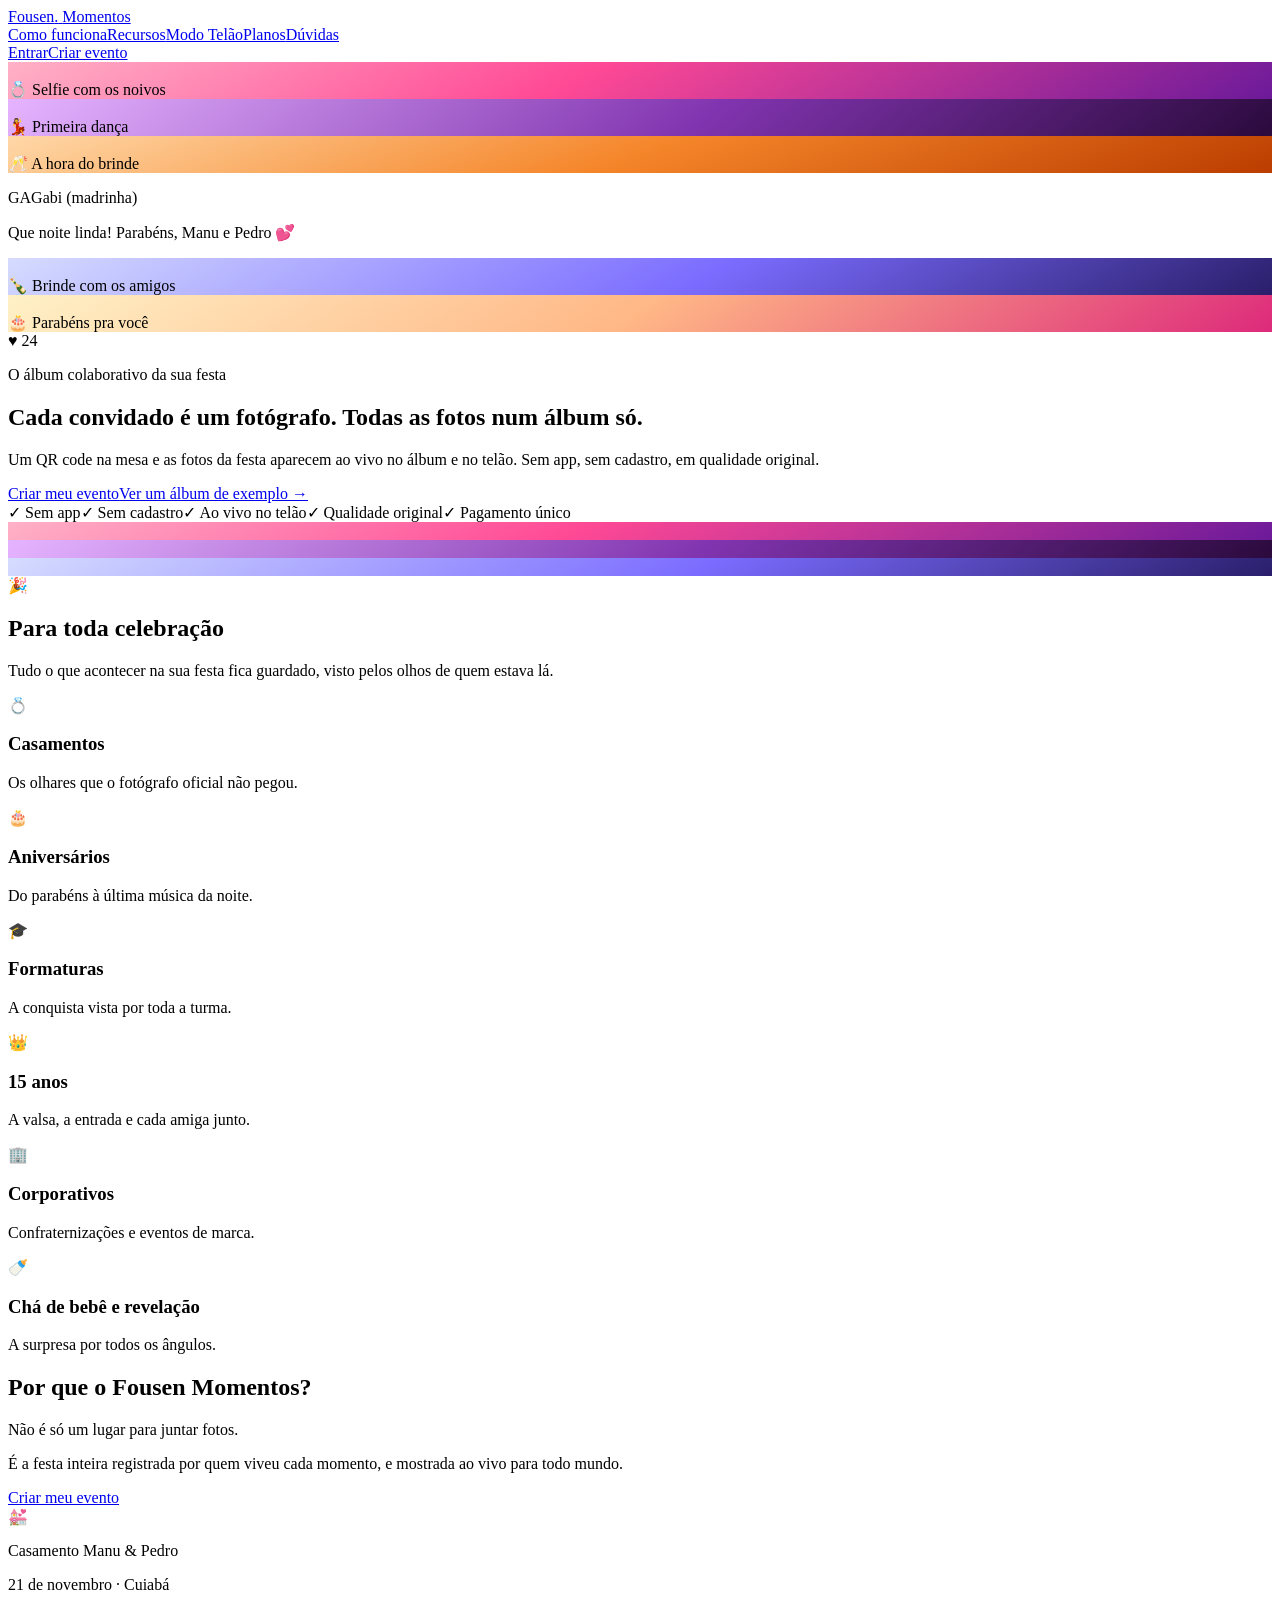
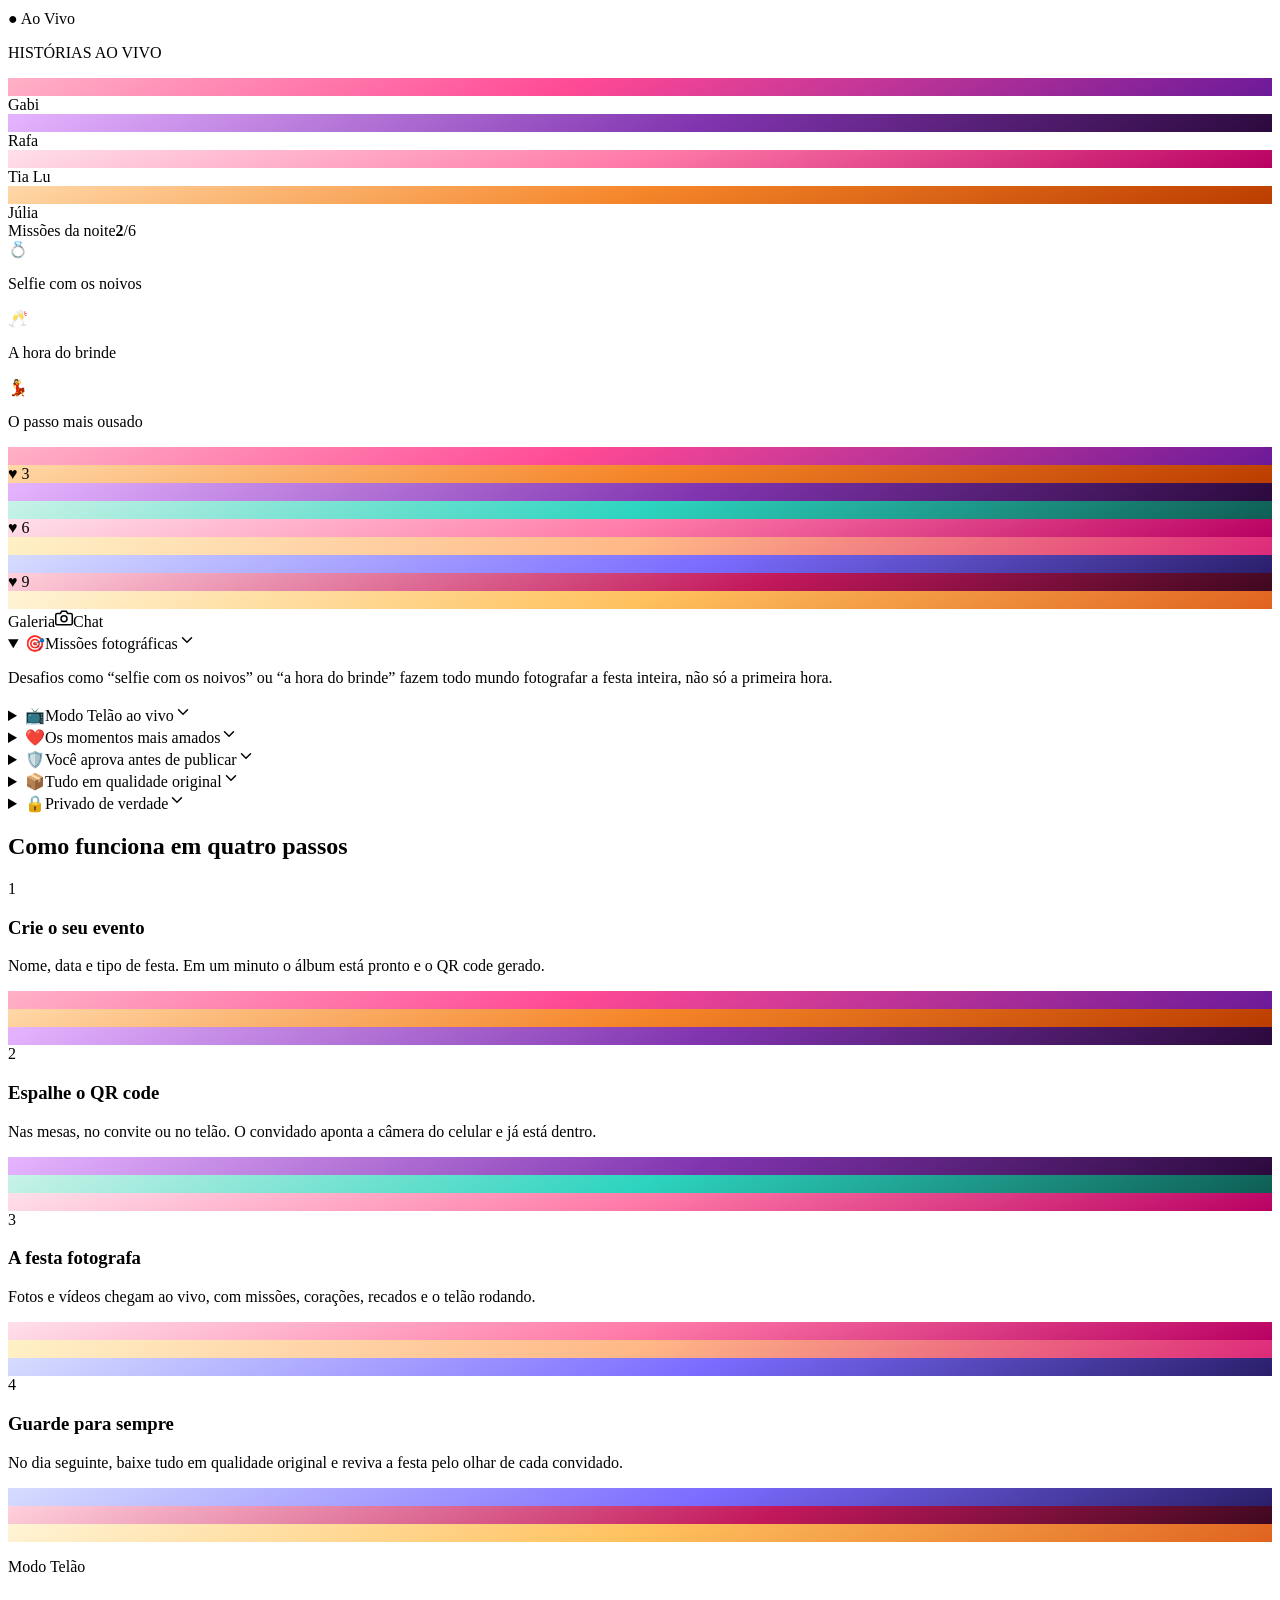
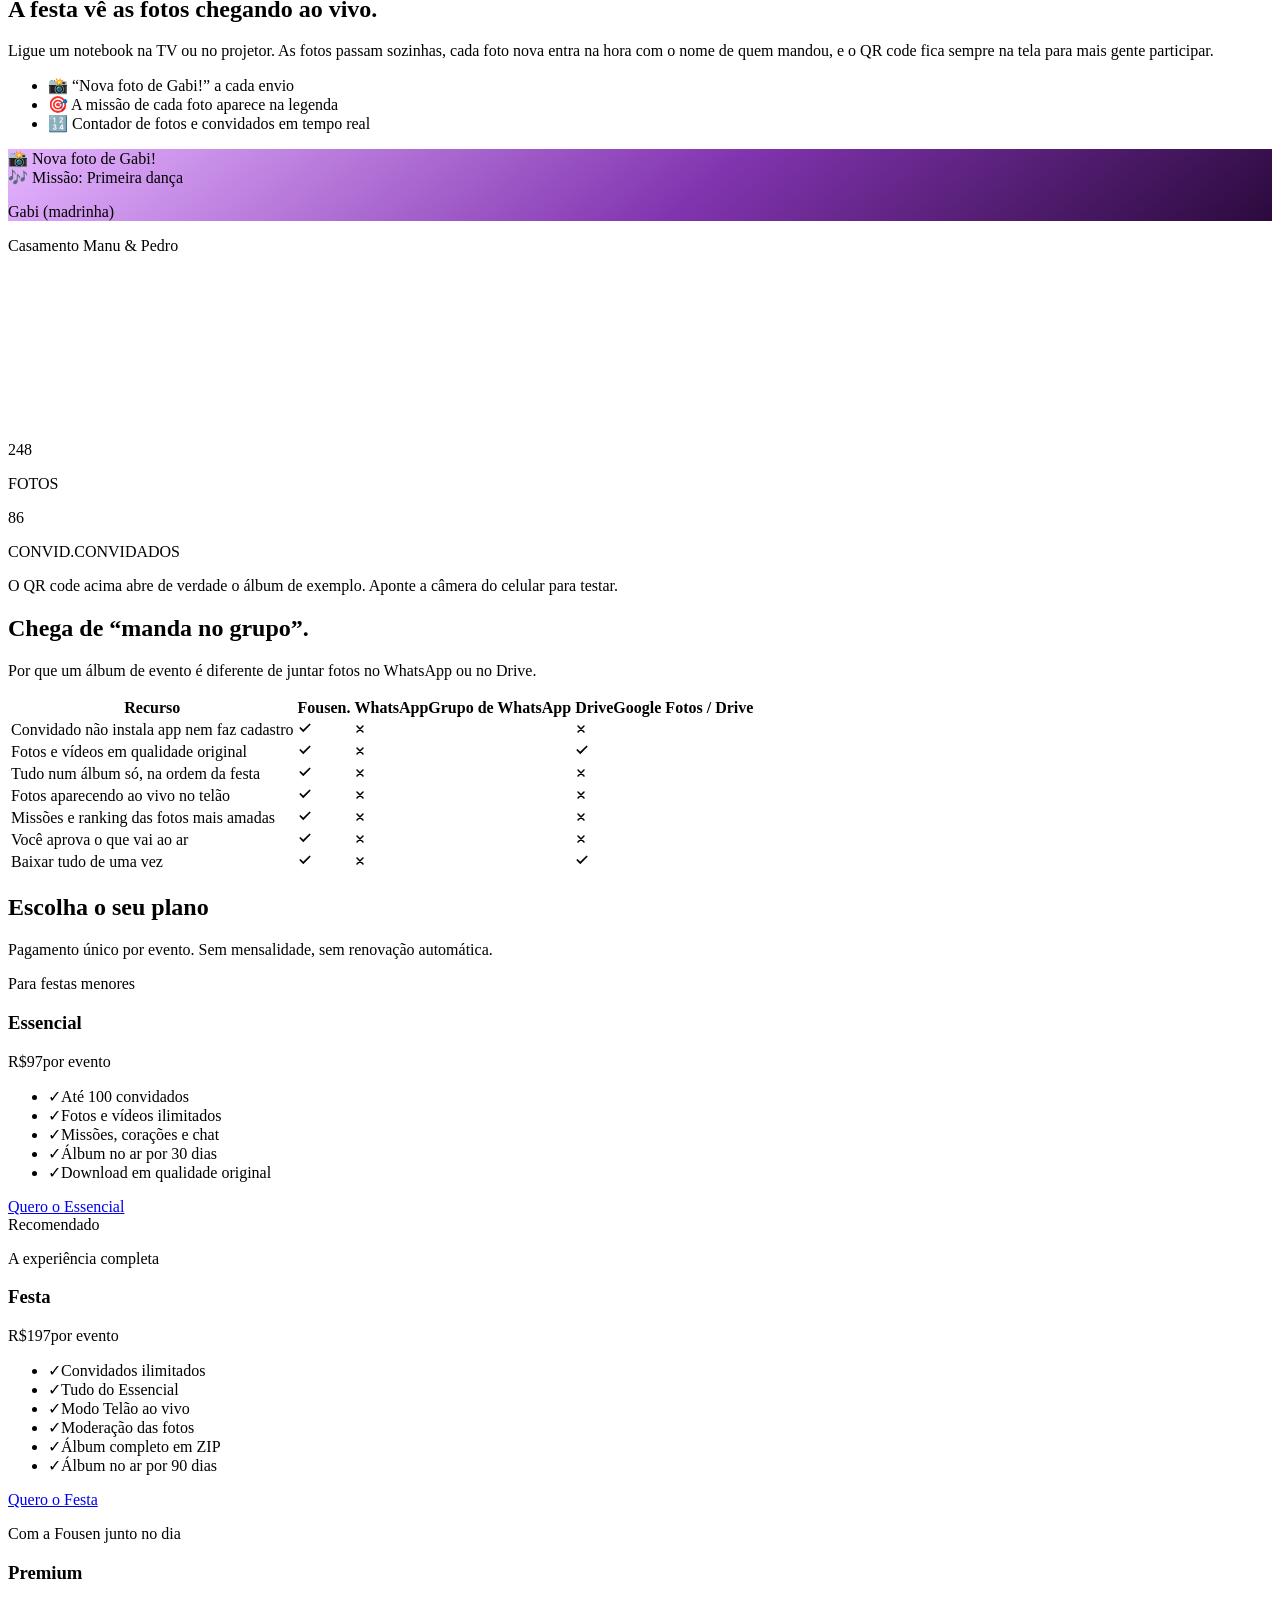
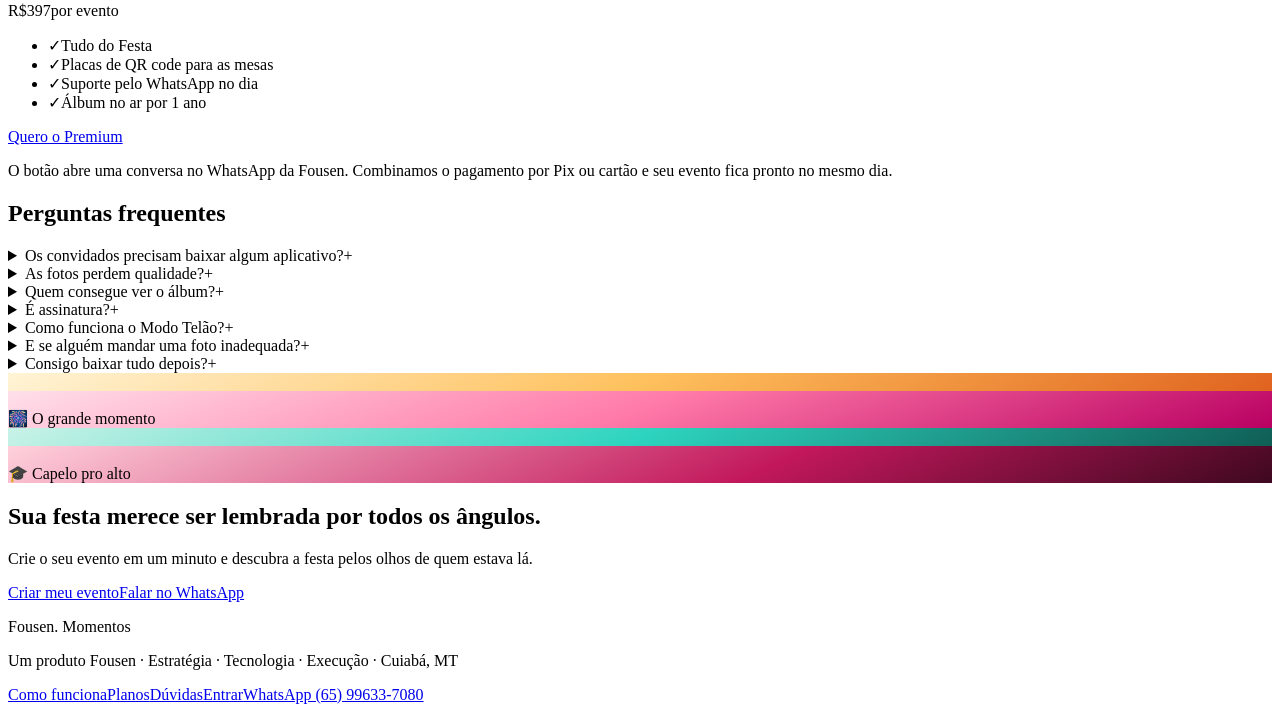
==== commit 3b7d1fa0: "Deploy: landing photos" ====
--- a/index.html
+++ b/index.html
@@ -1 +1 @@
-<!DOCTYPE html><html lang="pt-BR" class="MCXf8W_variable H5NpfW_variable PDqAya_variable h-full antialiased dark"><head><meta charSet="utf-8"/><meta name="viewport" content="width=device-width, initial-scale=1"/><link rel="preload" href="/fousen-momentos/_next/static/media/2b81eeca71e9850c-s.p.3vm0tq4e-zz_5.woff2" as="font" crossorigin="" type="font/woff2"/><link rel="preload" href="/fousen-momentos/_next/static/media/d8aeca813a9ab546-s.p.18rizl4rsrl42.woff2" as="font" crossorigin="" type="font/woff2"/><link rel="preload" href="/fousen-momentos/_next/static/media/edb99fec956915f8-s.p.32sris142tqlb.woff2" as="font" crossorigin="" type="font/woff2"/><link rel="stylesheet" href="/fousen-momentos/_next/static/chunks/3i2qcx73t77tn.css" data-precedence="next"/><link rel="preload" as="script" fetchPriority="low" href="/fousen-momentos/_next/static/chunks/1x6obpmlu1_c2.js"/><script src="/fousen-momentos/_next/static/chunks/2r4s4h5xul1n-.js" async=""></script><script src="/fousen-momentos/_next/static/chunks/3wbm-994r45kr.js" async=""></script><script src="/fousen-momentos/_next/static/chunks/310me29b-k-sy.js" async=""></script><script src="/fousen-momentos/_next/static/chunks/turbopack-02mk-7un7wsam.js" async=""></script><script src="/fousen-momentos/_next/static/chunks/0umf92h1sb77c.js" async=""></script><script src="/fousen-momentos/_next/static/chunks/0unm_htwszcb_.js" async=""></script><script src="/fousen-momentos/_next/static/chunks/3_cga-anicueh.js" async=""></script><script src="/fousen-momentos/_next/static/chunks/24_5-o9idtfmp.js" async=""></script><meta name="next-size-adjust" content=""/><title>Fousen Momentos</title><meta name="description" content="Álbum colaborativo para casamentos, aniversários e festas: os convidados mandam as fotos pelo QR code, sem app e sem cadastro, e tudo aparece ao vivo no telão."/><link rel="icon" href="/fousen-momentos/favicon.ico?favicon.117ezoe8m31dk.ico" sizes="48x48" type="image/x-icon"/><script src="/fousen-momentos/_next/static/chunks/0cz1d0mv5g_q7.js" noModule=""></script></head><body class="min-h-full flex flex-col font-sans bg-background text-foreground"><div hidden=""><!--$--><!--/$--></div><div class="flex-1 bg-[#F7F4F1] text-[#17131A] overflow-x-hidden"><header class="sticky top-0 z-50 px-3 sm:px-6 pt-3"><nav class="max-w-6xl mx-auto flex items-center justify-between gap-3 rounded-full bg-white/80 backdrop-blur-xl ring-1 ring-[#17131A]/5 shadow-[0_8px_30px_-15px_rgba(23,19,26,0.25)] pl-5 pr-2 py-2"><a class="font-display font-bold text-lg tracking-tight shrink-0" href="/fousen-momentos/">Fousen<span class="text-[#ff4995]">.</span> <span class="font-sans font-semibold text-sm text-[#6E6872]">Momentos</span></a><div class="hidden md:flex items-center gap-7 text-sm text-[#17131A]/80"><a href="#como-funciona" class="hover:text-[#17131A]">Como funciona</a><a href="#recursos" class="hover:text-[#17131A]">Recursos</a><a href="#telao" class="hover:text-[#17131A]">Modo Telão</a><a href="#planos" class="hover:text-[#17131A]">Planos</a><a href="#duvidas" class="hover:text-[#17131A]">Dúvidas</a></div><div class="flex items-center gap-1.5"><a class="hidden sm:inline-flex text-sm font-semibold px-4 py-2 rounded-full hover:bg-[#17131A]/5" href="/fousen-momentos/login/">Entrar</a><a href="#planos" class="text-sm font-bold text-white rounded-full px-4 py-2 bg-[linear-gradient(135deg,#ff4995,#6c1a9a)]">Criar evento</a></div></nav></header><section class="relative px-4 pt-14 sm:pt-20 pb-24"><div class="pointer-events-none absolute inset-0 overflow-hidden" aria-hidden="true"><div class="absolute animate-float left-[3%] top-[6%] hidden sm:block" style="--tilt:-8deg;animation-delay:0s"><div class="relative overflow-hidden rounded-[1.6rem] shadow-[0_24px_50px_-18px_rgba(40,10,40,0.45)] ring-4 ring-white w-36 h-44 lg:w-44 lg:h-52" style="background:linear-gradient(150deg,#ffb1c7 0%,#ff4995 45%,#6c1a9a 100%)" aria-hidden="true"><div class="absolute inset-0 bg-[radial-gradient(circle_at_30%_20%,rgba(255,255,255,0.45),transparent_55%)]"></div><span class="absolute inset-0 flex items-center justify-center text-[2.6rem] drop-shadow-[0_6px_14px_rgba(0,0,0,0.25)]">💍</span><span class="absolute left-2.5 right-2.5 bottom-2.5 text-[10px] font-bold text-white/95 bg-black/25 backdrop-blur-sm rounded-full px-2 py-1 truncate text-center">Selfie com os noivos</span></div></div><div class="absolute animate-float right-[4%] top-[3%] hidden sm:block" style="--tilt:7deg;animation-delay:1.2s"><div class="relative overflow-hidden rounded-[1.6rem] shadow-[0_24px_50px_-18px_rgba(40,10,40,0.45)] ring-4 ring-white w-32 h-36 lg:w-36 lg:h-40" style="background:linear-gradient(140deg,#e5b4ff 0%,#8134af 55%,#2b0a3d 100%)" aria-hidden="true"><div class="absolute inset-0 bg-[radial-gradient(circle_at_30%_20%,rgba(255,255,255,0.45),transparent_55%)]"></div><span class="absolute inset-0 flex items-center justify-center text-[2.6rem] drop-shadow-[0_6px_14px_rgba(0,0,0,0.25)]">💃</span><span class="absolute left-2.5 right-2.5 bottom-2.5 text-[10px] font-bold text-white/95 bg-black/25 backdrop-blur-sm rounded-full px-2 py-1 truncate text-center">Pista de dança</span></div></div><div class="absolute animate-float left-[6%] bottom-[2%] hidden lg:block" style="--tilt:-5deg;animation-delay:0.6s"><div class="relative"><div class="relative overflow-hidden rounded-[1.6rem] shadow-[0_24px_50px_-18px_rgba(40,10,40,0.45)] ring-4 ring-white w-40 h-48" style="background:linear-gradient(160deg,#ffd8a8 0%,#f58529 50%,#bb3d00 100%)" aria-hidden="true"><div class="absolute inset-0 bg-[radial-gradient(circle_at_30%_20%,rgba(255,255,255,0.45),transparent_55%)]"></div><span class="absolute inset-0 flex items-center justify-center text-[2.6rem] drop-shadow-[0_6px_14px_rgba(0,0,0,0.25)]">🥂</span><span class="absolute left-2.5 right-2.5 bottom-2.5 text-[10px] font-bold text-white/95 bg-black/25 backdrop-blur-sm rounded-full px-2 py-1 truncate text-center">A hora do brinde</span></div><div class="absolute -right-28 top-6 w-48 rotate-[6deg] rounded-3xl bg-white p-4 shadow-[0_20px_40px_-18px_rgba(23,19,26,0.35)]"><p class="text-xs font-bold flex items-center gap-1.5"><span class="w-5 h-5 rounded-full bg-[#6c1a9a] text-white text-[9px] flex items-center justify-center">GA</span>Gabi (madrinha)</p><p class="text-xs text-[#6E6872] mt-2 leading-relaxed">Que noite linda! Parabéns, Manu e Pedro 💕</p></div></div></div><div class="absolute animate-float right-[5%] bottom-[0%] hidden md:block" style="--tilt:6deg;animation-delay:1.8s"><div class="relative"><div class="relative overflow-hidden rounded-[1.6rem] shadow-[0_24px_50px_-18px_rgba(40,10,40,0.45)] ring-4 ring-white w-44 h-56 lg:w-52 lg:h-64" style="background:linear-gradient(150deg,#d6dcff 0%,#7b6cff 55%,#2a1e6b 100%)" aria-hidden="true"><div class="absolute inset-0 bg-[radial-gradient(circle_at_30%_20%,rgba(255,255,255,0.45),transparent_55%)]"></div><span class="absolute inset-0 flex items-center justify-center text-[2.6rem] drop-shadow-[0_6px_14px_rgba(0,0,0,0.25)]">🎶</span><span class="absolute left-2.5 right-2.5 bottom-2.5 text-[10px] font-bold text-white/95 bg-black/25 backdrop-blur-sm rounded-full px-2 py-1 truncate text-center">Primeira dança</span></div><div class="absolute -left-20 bottom-6"><div class="relative overflow-hidden rounded-[1.6rem] shadow-[0_24px_50px_-18px_rgba(40,10,40,0.45)] ring-4 ring-white w-32 h-28 -rotate-6" style="background:linear-gradient(145deg,#fff1c7 0%,#ffb786 50%,#dd2a7b 100%)" aria-hidden="true"><div class="absolute inset-0 bg-[radial-gradient(circle_at_30%_20%,rgba(255,255,255,0.45),transparent_55%)]"></div><span class="absolute inset-0 flex items-center justify-center text-[2.6rem] drop-shadow-[0_6px_14px_rgba(0,0,0,0.25)]">🌸</span><span class="absolute left-2.5 right-2.5 bottom-2.5 text-[10px] font-bold text-white/95 bg-black/25 backdrop-blur-sm rounded-full px-2 py-1 truncate text-center">Detalhe da decoração</span></div></div><span class="absolute -top-4 -left-3 rounded-full bg-white shadow-lg px-3 py-1.5 text-xs font-bold text-[#D6237A]">♥ 24</span></div></div></div><div class="relative max-w-3xl mx-auto text-center"><p class="text-sm text-[#6E6872] mb-5">O álbum colaborativo da sua festa</p><h1 class="font-serif text-[2.6rem] leading-[1.05] sm:text-6xl lg:text-7xl tracking-tight text-balance"><span class="text-[#17131A]/45">Cada convidado é um fotógrafo.</span> <span class="text-[#17131A]">Todas as fotos num álbum só.</span></h1><p class="mt-6 text-base sm:text-lg text-[#6E6872] max-w-xl mx-auto leading-relaxed">Um QR code na mesa e as fotos da festa aparecem ao vivo no álbum e no telão. Sem app, sem cadastro, em qualidade original.</p><div class="mt-8 flex flex-col sm:flex-row gap-3 justify-center"><a href="#planos" class="inline-flex items-center justify-center gap-2 rounded-full bg-[linear-gradient(135deg,#ff4995,#6c1a9a)] text-white font-bold text-sm px-6 py-3.5 shadow-[0_12px_30px_-10px_rgba(221,42,123,0.7)] hover:brightness-110 active:scale-[0.98] transition">Criar meu evento</a><a class="inline-flex items-center justify-center gap-2 rounded-full border border-[#17131A]/15 bg-white/70 text-[#17131A] font-semibold text-sm px-6 py-3.5 hover:bg-white transition" href="/fousen-momentos/e/?c=4676fd64">Ver um álbum de exemplo →</a></div><div class="mt-8 flex flex-wrap justify-center gap-2 text-xs font-semibold text-[#17131A]/70"><span class="rounded-full bg-white ring-1 ring-[#17131A]/8 px-3 py-1.5">✓ <!-- -->Sem app</span><span class="rounded-full bg-white ring-1 ring-[#17131A]/8 px-3 py-1.5">✓ <!-- -->Sem cadastro</span><span class="rounded-full bg-white ring-1 ring-[#17131A]/8 px-3 py-1.5">✓ <!-- -->Ao vivo no telão</span><span class="rounded-full bg-white ring-1 ring-[#17131A]/8 px-3 py-1.5">✓ <!-- -->Qualidade original</span><span class="rounded-full bg-white ring-1 ring-[#17131A]/8 px-3 py-1.5">✓ <!-- -->Pagamento único</span></div><div class="sm:hidden mt-12 flex justify-center gap-3" aria-hidden="true"><div class="relative overflow-hidden rounded-[1.6rem] shadow-[0_24px_50px_-18px_rgba(40,10,40,0.45)] ring-4 ring-white w-24 h-32 -rotate-6" style="background:linear-gradient(150deg,#ffb1c7 0%,#ff4995 45%,#6c1a9a 100%)" aria-hidden="true"><div class="absolute inset-0 bg-[radial-gradient(circle_at_30%_20%,rgba(255,255,255,0.45),transparent_55%)]"></div><span class="absolute inset-0 flex items-center justify-center text-[2.6rem] drop-shadow-[0_6px_14px_rgba(0,0,0,0.25)]">💍</span></div><div class="relative overflow-hidden rounded-[1.6rem] shadow-[0_24px_50px_-18px_rgba(40,10,40,0.45)] ring-4 ring-white w-24 h-32 mt-6" style="background:linear-gradient(140deg,#e5b4ff 0%,#8134af 55%,#2b0a3d 100%)" aria-hidden="true"><div class="absolute inset-0 bg-[radial-gradient(circle_at_30%_20%,rgba(255,255,255,0.45),transparent_55%)]"></div><span class="absolute inset-0 flex items-center justify-center text-[2.6rem] drop-shadow-[0_6px_14px_rgba(0,0,0,0.25)]">💃</span></div><div class="relative overflow-hidden rounded-[1.6rem] shadow-[0_24px_50px_-18px_rgba(40,10,40,0.45)] ring-4 ring-white w-24 h-32 rotate-6" style="background:linear-gradient(150deg,#d6dcff 0%,#7b6cff 55%,#2a1e6b 100%)" aria-hidden="true"><div class="absolute inset-0 bg-[radial-gradient(circle_at_30%_20%,rgba(255,255,255,0.45),transparent_55%)]"></div><span class="absolute inset-0 flex items-center justify-center text-[2.6rem] drop-shadow-[0_6px_14px_rgba(0,0,0,0.25)]">🎶</span></div></div></div></section><section class="px-4 py-16 sm:py-20"><div class="max-w-6xl mx-auto"><div class="text-center max-w-2xl mx-auto mb-10"><span class="text-3xl" aria-hidden="true">🎉</span><h2 class="font-serif text-4xl sm:text-5xl tracking-tight mt-2">Para toda celebração</h2><p class="text-[#6E6872] mt-3">Tudo o que acontecer na sua festa fica guardado, visto pelos olhos de quem estava lá.</p></div><div class="grid grid-cols-2 lg:grid-cols-3 gap-3 sm:gap-4"><div class="group relative overflow-hidden rounded-[1.75rem] bg-white p-5 sm:p-6 ring-1 ring-[#17131A]/5 hover:shadow-[0_24px_50px_-25px_rgba(23,19,26,0.35)] transition"><div class="absolute -right-6 -top-6 w-24 h-24 rounded-full opacity-25 blur-xl" style="background:linear-gradient(150deg,#ffb1c7 0%,#ff4995 45%,#6c1a9a 100%)"></div><span class="text-3xl">💍</span><h3 class="font-serif text-xl sm:text-2xl mt-3">Casamentos</h3><p class="text-sm text-[#6E6872] mt-1">Os olhares que o fotógrafo oficial não pegou.</p></div><div class="group relative overflow-hidden rounded-[1.75rem] bg-white p-5 sm:p-6 ring-1 ring-[#17131A]/5 hover:shadow-[0_24px_50px_-25px_rgba(23,19,26,0.35)] transition"><div class="absolute -right-6 -top-6 w-24 h-24 rounded-full opacity-25 blur-xl" style="background:linear-gradient(160deg,#ffd8a8 0%,#f58529 50%,#bb3d00 100%)"></div><span class="text-3xl">🎂</span><h3 class="font-serif text-xl sm:text-2xl mt-3">Aniversários</h3><p class="text-sm text-[#6E6872] mt-1">Do parabéns à última música da noite.</p></div><div class="group relative overflow-hidden rounded-[1.75rem] bg-white p-5 sm:p-6 ring-1 ring-[#17131A]/5 hover:shadow-[0_24px_50px_-25px_rgba(23,19,26,0.35)] transition"><div class="absolute -right-6 -top-6 w-24 h-24 rounded-full opacity-25 blur-xl" style="background:linear-gradient(140deg,#e5b4ff 0%,#8134af 55%,#2b0a3d 100%)"></div><span class="text-3xl">🎓</span><h3 class="font-serif text-xl sm:text-2xl mt-3">Formaturas</h3><p class="text-sm text-[#6E6872] mt-1">A conquista vista por toda a turma.</p></div><div class="group relative overflow-hidden rounded-[1.75rem] bg-white p-5 sm:p-6 ring-1 ring-[#17131A]/5 hover:shadow-[0_24px_50px_-25px_rgba(23,19,26,0.35)] transition"><div class="absolute -right-6 -top-6 w-24 h-24 rounded-full opacity-25 blur-xl" style="background:linear-gradient(150deg,#c9f2e7 0%,#2dd4bf 50%,#0f5e55 100%)"></div><span class="text-3xl">👑</span><h3 class="font-serif text-xl sm:text-2xl mt-3">15 anos</h3><p class="text-sm text-[#6E6872] mt-1">A valsa, a entrada e cada amiga junto.</p></div><div class="group relative overflow-hidden rounded-[1.75rem] bg-white p-5 sm:p-6 ring-1 ring-[#17131A]/5 hover:shadow-[0_24px_50px_-25px_rgba(23,19,26,0.35)] transition"><div class="absolute -right-6 -top-6 w-24 h-24 rounded-full opacity-25 blur-xl" style="background:linear-gradient(160deg,#ffe0ea 0%,#ff7aa8 50%,#b90062 100%)"></div><span class="text-3xl">🏢</span><h3 class="font-serif text-xl sm:text-2xl mt-3">Corporativos</h3><p class="text-sm text-[#6E6872] mt-1">Confraternizações e eventos de marca.</p></div><div class="group relative overflow-hidden rounded-[1.75rem] bg-white p-5 sm:p-6 ring-1 ring-[#17131A]/5 hover:shadow-[0_24px_50px_-25px_rgba(23,19,26,0.35)] transition"><div class="absolute -right-6 -top-6 w-24 h-24 rounded-full opacity-25 blur-xl" style="background:linear-gradient(145deg,#fff1c7 0%,#ffb786 50%,#dd2a7b 100%)"></div><span class="text-3xl">🍼</span><h3 class="font-serif text-xl sm:text-2xl mt-3">Chá de bebê e revelação</h3><p class="text-sm text-[#6E6872] mt-1">A surpresa por todos os ângulos.</p></div></div></div></section><section id="recursos" class="px-3 sm:px-6 py-6 scroll-mt-24"><div class="max-w-6xl mx-auto rounded-[2.5rem] bg-white ring-1 ring-[#17131A]/5 px-5 sm:px-10 py-14 grid lg:grid-cols-[1fr_auto_1fr] gap-10 lg:gap-12 items-center"><div><h2 class="font-serif text-4xl sm:text-5xl tracking-tight leading-[1.05]">Por que o Fousen Momentos?</h2><p class="mt-5 text-lg font-semibold text-[#17131A]/80">Não é só um lugar para juntar fotos.</p><p class="text-[#6E6872] mt-1">É a festa inteira registrada por quem viveu cada momento, e mostrada ao vivo para todo mundo.</p><a href="#planos" class="inline-flex items-center justify-center gap-2 rounded-full bg-[linear-gradient(135deg,#ff4995,#6c1a9a)] text-white font-bold text-sm px-6 py-3.5 shadow-[0_12px_30px_-10px_rgba(221,42,123,0.7)] hover:brightness-110 active:scale-[0.98] transition mt-7">Criar meu evento</a></div><div class="flex justify-center"><div class="relative w-[270px] h-[560px] rounded-[2.8rem] bg-[#0f0e10] p-[10px] shadow-[0_40px_80px_-30px_rgba(40,10,40,0.55)] ring-1 ring-black/10 " aria-hidden="true"><div class="relative h-full w-full rounded-[2.2rem] overflow-hidden bg-[#141315] text-[#e6e1e4]"><div class="absolute top-2 left-1/2 -translate-x-1/2 w-24 h-6 rounded-full bg-black z-10"></div><div class="pt-11 px-4 flex items-center gap-2"><span class="w-7 h-7 rounded-full bg-[#ff4995]/15 flex items-center justify-center text-sm">💒</span><div class="min-w-0 flex-1"><p class="font-display text-[12px] font-bold truncate">Casamento Manu &amp; Pedro</p><p class="text-[9px] text-[#a88990]">21 de novembro · Cuiabá</p></div><span class="text-[8px] font-bold text-[#ff4995] bg-[#ff4995]/15 rounded-full px-1.5 py-0.5">● Ao Vivo</span></div><p class="px-4 mt-3 text-[8px] font-bold tracking-widest text-[#a88990]">HISTÓRIAS AO VIVO</p><div class="flex gap-2.5 px-4 mt-1.5"><div class="flex flex-col items-center gap-1"><div class="w-11 h-11 rounded-full p-[2px] bg-[linear-gradient(135deg,#F58529,#DD2A7B,#8134AF)]"><div class="w-full h-full rounded-full border-2 border-[#141315]" style="background:linear-gradient(150deg,#ffb1c7 0%,#ff4995 45%,#6c1a9a 100%)"></div></div><span class="text-[8px] text-[#e0bec6]">Gabi</span></div><div class="flex flex-col items-center gap-1"><div class="w-11 h-11 rounded-full p-[2px] bg-[linear-gradient(135deg,#F58529,#DD2A7B,#8134AF)]"><div class="w-full h-full rounded-full border-2 border-[#141315]" style="background:linear-gradient(140deg,#e5b4ff 0%,#8134af 55%,#2b0a3d 100%)"></div></div><span class="text-[8px] text-[#e0bec6]">Rafa</span></div><div class="flex flex-col items-center gap-1"><div class="w-11 h-11 rounded-full p-[2px] bg-[linear-gradient(135deg,#F58529,#DD2A7B,#8134AF)]"><div class="w-full h-full rounded-full border-2 border-[#141315]" style="background:linear-gradient(160deg,#ffe0ea 0%,#ff7aa8 50%,#b90062 100%)"></div></div><span class="text-[8px] text-[#e0bec6]">Tia Lu</span></div><div class="flex flex-col items-center gap-1"><div class="w-11 h-11 rounded-full p-[2px] bg-[linear-gradient(135deg,#F58529,#DD2A7B,#8134AF)]"><div class="w-full h-full rounded-full border-2 border-[#141315]" style="background:linear-gradient(160deg,#ffd8a8 0%,#f58529 50%,#bb3d00 100%)"></div></div><span class="text-[8px] text-[#e0bec6]">Júlia</span></div></div><div class="px-4 mt-3 flex items-center justify-between"><span class="font-display text-[11px] font-bold">Missões da noite</span><span class="text-[9px] text-[#a88990]"><b class="text-[#ffb1c7]">2</b>/6</span></div><div class="flex gap-2 px-4 mt-1.5"><div class="shrink-0 w-[78px] rounded-xl p-2 bg-[#ff4995]/15 ring-1 ring-[#ff4995]/40"><span class="text-base">💍</span><p class="text-[8px] font-bold leading-tight mt-0.5">Selfie com os noivos</p></div><div class="shrink-0 w-[78px] rounded-xl p-2 bg-[#ff4995]/15 ring-1 ring-[#ff4995]/40"><span class="text-base">🥂</span><p class="text-[8px] font-bold leading-tight mt-0.5">A hora do brinde</p></div><div class="shrink-0 w-[78px] rounded-xl p-2 bg-[#201f21]"><span class="text-base">💃</span><p class="text-[8px] font-bold leading-tight mt-0.5">O passo mais ousado</p></div></div><div class="grid grid-cols-3 gap-[2px] mt-3"><div class="relative aspect-square" style="background:linear-gradient(150deg,#ffb1c7 0%,#ff4995 45%,#6c1a9a 100%)"><span class="absolute inset-0 flex items-center justify-center text-lg opacity-90">💍</span></div><div class="relative aspect-square" style="background:linear-gradient(160deg,#ffd8a8 0%,#f58529 50%,#bb3d00 100%)"><span class="absolute inset-0 flex items-center justify-center text-lg opacity-90">🥂</span><span class="absolute bottom-1 right-1 text-[7px] font-bold text-white bg-black/40 rounded-full px-1">♥ <!-- -->3</span></div><div class="relative aspect-square" style="background:linear-gradient(140deg,#e5b4ff 0%,#8134af 55%,#2b0a3d 100%)"><span class="absolute inset-0 flex items-center justify-center text-lg opacity-90">💃</span></div><div class="relative aspect-square" style="background:linear-gradient(150deg,#c9f2e7 0%,#2dd4bf 50%,#0f5e55 100%)"><span class="absolute inset-0 flex items-center justify-center text-lg opacity-90">👵</span></div><div class="relative aspect-square" style="background:linear-gradient(160deg,#ffe0ea 0%,#ff7aa8 50%,#b90062 100%)"><span class="absolute inset-0 flex items-center justify-center text-lg opacity-90">💐</span><span class="absolute bottom-1 right-1 text-[7px] font-bold text-white bg-black/40 rounded-full px-1">♥ <!-- -->6</span></div><div class="relative aspect-square" style="background:linear-gradient(145deg,#fff1c7 0%,#ffb786 50%,#dd2a7b 100%)"><span class="absolute inset-0 flex items-center justify-center text-lg opacity-90">🌸</span></div><div class="relative aspect-square" style="background:linear-gradient(150deg,#d6dcff 0%,#7b6cff 55%,#2a1e6b 100%)"><span class="absolute inset-0 flex items-center justify-center text-lg opacity-90">🎶</span></div><div class="relative aspect-square" style="background:linear-gradient(155deg,#ffd1dc 0%,#c2185b 60%,#3e0820 100%)"><span class="absolute inset-0 flex items-center justify-center text-lg opacity-90">🤵</span><span class="absolute bottom-1 right-1 text-[7px] font-bold text-white bg-black/40 rounded-full px-1">♥ <!-- -->9</span></div><div class="relative aspect-square" style="background:linear-gradient(150deg,#fff4d6 0%,#ffc15e 50%,#e0631f 100%)"><span class="absolute inset-0 flex items-center justify-center text-lg opacity-90">🎂</span></div></div><div class="absolute bottom-3 left-3 right-3 h-12 rounded-full bg-[#201f21]/95 flex items-center justify-around"><span class="text-[9px] font-bold text-[#ffb1c7]">Galeria</span><span class="w-11 h-11 -mt-5 rounded-full bg-[linear-gradient(135deg,#ff4995,#6c1a9a)] ring-4 ring-[#141315] flex items-center justify-center text-white"><svg width="18" height="18" viewBox="0 0 24 24" fill="none" stroke="currentColor" stroke-width="2"><path d="M23 19a2 2 0 01-2 2H3a2 2 0 01-2-2V8a2 2 0 012-2h4l2-3h6l2 3h4a2 2 0 012 2z"></path><circle cx="12" cy="13" r="4"></circle></svg></span><span class="text-[9px] text-[#a88990]">Chat</span></div></div></div></div><div class="flex flex-col divide-y divide-[#17131A]/8"><details name="recursos" open="" class="group py-4"><summary class="flex items-center gap-3 cursor-pointer list-none [&amp;::-webkit-details-marker]:hidden"><span class="text-xl w-7 text-center" aria-hidden="true">🎯</span><span class="flex-1 font-semibold">Missões fotográficas</span><svg class="transition-transform group-open:rotate-180 text-[#17131A]/40" width="18" height="18" viewBox="0 0 24 24" fill="none" stroke="currentColor" stroke-width="2" stroke-linecap="round"><path d="M6 9l6 6 6-6"></path></svg></summary><p class="text-sm text-[#6E6872] mt-2 pl-10 leading-relaxed">Desafios como “selfie com os noivos” ou “a hora do brinde” fazem todo mundo fotografar a festa inteira, não só a primeira hora.</p></details><details name="recursos" class="group py-4"><summary class="flex items-center gap-3 cursor-pointer list-none [&amp;::-webkit-details-marker]:hidden"><span class="text-xl w-7 text-center" aria-hidden="true">📺</span><span class="flex-1 font-semibold">Modo Telão ao vivo</span><svg class="transition-transform group-open:rotate-180 text-[#17131A]/40" width="18" height="18" viewBox="0 0 24 24" fill="none" stroke="currentColor" stroke-width="2" stroke-linecap="round"><path d="M6 9l6 6 6-6"></path></svg></summary><p class="text-sm text-[#6E6872] mt-2 pl-10 leading-relaxed">Projete o álbum na TV ou no telão: cada foto nova entra na hora, com o nome de quem mandou e o QR code sempre visível.</p></details><details name="recursos" class="group py-4"><summary class="flex items-center gap-3 cursor-pointer list-none [&amp;::-webkit-details-marker]:hidden"><span class="text-xl w-7 text-center" aria-hidden="true">❤️</span><span class="flex-1 font-semibold">Os momentos mais amados</span><svg class="transition-transform group-open:rotate-180 text-[#17131A]/40" width="18" height="18" viewBox="0 0 24 24" fill="none" stroke="currentColor" stroke-width="2" stroke-linecap="round"><path d="M6 9l6 6 6-6"></path></svg></summary><p class="text-sm text-[#6E6872] mt-2 pl-10 leading-relaxed">Os convidados dão coração nas melhores fotos e o álbum monta sozinho o ranking dos momentos preferidos da festa.</p></details><details name="recursos" class="group py-4"><summary class="flex items-center gap-3 cursor-pointer list-none [&amp;::-webkit-details-marker]:hidden"><span class="text-xl w-7 text-center" aria-hidden="true">🛡️</span><span class="flex-1 font-semibold">Você aprova antes de publicar</span><svg class="transition-transform group-open:rotate-180 text-[#17131A]/40" width="18" height="18" viewBox="0 0 24 24" fill="none" stroke="currentColor" stroke-width="2" stroke-linecap="round"><path d="M6 9l6 6 6-6"></path></svg></summary><p class="text-sm text-[#6E6872] mt-2 pl-10 leading-relaxed">Ligue a moderação e nenhuma foto aparece para os convidados ou no telão sem passar por você.</p></details><details name="recursos" class="group py-4"><summary class="flex items-center gap-3 cursor-pointer list-none [&amp;::-webkit-details-marker]:hidden"><span class="text-xl w-7 text-center" aria-hidden="true">📦</span><span class="flex-1 font-semibold">Tudo em qualidade original</span><svg class="transition-transform group-open:rotate-180 text-[#17131A]/40" width="18" height="18" viewBox="0 0 24 24" fill="none" stroke="currentColor" stroke-width="2" stroke-linecap="round"><path d="M6 9l6 6 6-6"></path></svg></summary><p class="text-sm text-[#6E6872] mt-2 pl-10 leading-relaxed">Baixe o álbum completo num arquivo ZIP, com cada foto e vídeo do jeito que saiu do celular, organizados por horário e por quem enviou.</p></details><details name="recursos" class="group py-4"><summary class="flex items-center gap-3 cursor-pointer list-none [&amp;::-webkit-details-marker]:hidden"><span class="text-xl w-7 text-center" aria-hidden="true">🔒</span><span class="flex-1 font-semibold">Privado de verdade</span><svg class="transition-transform group-open:rotate-180 text-[#17131A]/40" width="18" height="18" viewBox="0 0 24 24" fill="none" stroke="currentColor" stroke-width="2" stroke-linecap="round"><path d="M6 9l6 6 6-6"></path></svg></summary><p class="text-sm text-[#6E6872] mt-2 pl-10 leading-relaxed">Só vê o álbum quem tem o link ou o QR code do evento. Ninguém consegue postar no nome de outro convidado.</p></details></div></div></section><section id="como-funciona" class="py-20 scroll-mt-24"><h2 class="font-serif text-4xl sm:text-5xl tracking-tight text-center px-4 text-balance"><span class="text-[#17131A]">Como funciona</span> <span class="text-[#17131A]/45">em quatro passos</span></h2><div class="mt-10 flex gap-4 overflow-x-auto snap-x snap-mandatory px-4 sm:px-6 pb-6 lg:grid lg:grid-cols-4 lg:max-w-6xl lg:mx-auto lg:overflow-visible scrollbar-hide"><div class="snap-center shrink-0 w-[82%] sm:w-[46%] lg:w-auto relative rounded-[2rem] bg-white ring-1 ring-[#17131A]/5 p-6 pt-7 min-h-[260px] flex flex-col shadow-[0_24px_50px_-35px_rgba(23,19,26,0.4)]"><span class="absolute top-4 right-6 font-serif text-7xl text-[#17131A]/8 leading-none" aria-hidden="true">1</span><h3 class="font-sans text-2xl font-bold text-[#17131A]/85 pr-12 leading-tight">Crie o seu evento</h3><p class="text-sm text-[#6E6872] mt-3 leading-relaxed">Nome, data e tipo de festa. Em um minuto o álbum está pronto e o QR code gerado.</p><div class="mt-auto pt-5 flex gap-1.5" aria-hidden="true"><div class="relative overflow-hidden rounded-[1.6rem] shadow-[0_24px_50px_-18px_rgba(40,10,40,0.45)] ring-4 ring-white w-12 h-14 rounded-xl! ring-2!" style="background:linear-gradient(150deg,#ffb1c7 0%,#ff4995 45%,#6c1a9a 100%)" aria-hidden="true"><div class="absolute inset-0 bg-[radial-gradient(circle_at_30%_20%,rgba(255,255,255,0.45),transparent_55%)]"></div><span class="absolute inset-0 flex items-center justify-center text-[2.6rem] drop-shadow-[0_6px_14px_rgba(0,0,0,0.25)]">💍</span></div><div class="relative overflow-hidden rounded-[1.6rem] shadow-[0_24px_50px_-18px_rgba(40,10,40,0.45)] ring-4 ring-white w-12 h-14 rounded-xl! ring-2!" style="background:linear-gradient(160deg,#ffd8a8 0%,#f58529 50%,#bb3d00 100%)" aria-hidden="true"><div class="absolute inset-0 bg-[radial-gradient(circle_at_30%_20%,rgba(255,255,255,0.45),transparent_55%)]"></div><span class="absolute inset-0 flex items-center justify-center text-[2.6rem] drop-shadow-[0_6px_14px_rgba(0,0,0,0.25)]">🥂</span></div><div class="relative overflow-hidden rounded-[1.6rem] shadow-[0_24px_50px_-18px_rgba(40,10,40,0.45)] ring-4 ring-white w-12 h-14 rounded-xl! ring-2!" style="background:linear-gradient(140deg,#e5b4ff 0%,#8134af 55%,#2b0a3d 100%)" aria-hidden="true"><div class="absolute inset-0 bg-[radial-gradient(circle_at_30%_20%,rgba(255,255,255,0.45),transparent_55%)]"></div><span class="absolute inset-0 flex items-center justify-center text-[2.6rem] drop-shadow-[0_6px_14px_rgba(0,0,0,0.25)]">💃</span></div></div></div><div class="snap-center shrink-0 w-[82%] sm:w-[46%] lg:w-auto relative rounded-[2rem] bg-white ring-1 ring-[#17131A]/5 p-6 pt-7 min-h-[260px] flex flex-col shadow-[0_24px_50px_-35px_rgba(23,19,26,0.4)]"><span class="absolute top-4 right-6 font-serif text-7xl text-[#17131A]/8 leading-none" aria-hidden="true">2</span><h3 class="font-sans text-2xl font-bold text-[#17131A]/85 pr-12 leading-tight">Espalhe o QR code</h3><p class="text-sm text-[#6E6872] mt-3 leading-relaxed">Nas mesas, no convite ou no telão. O convidado aponta a câmera do celular e já está dentro.</p><div class="mt-auto pt-5 flex gap-1.5" aria-hidden="true"><div class="relative overflow-hidden rounded-[1.6rem] shadow-[0_24px_50px_-18px_rgba(40,10,40,0.45)] ring-4 ring-white w-12 h-14 rounded-xl! ring-2!" style="background:linear-gradient(140deg,#e5b4ff 0%,#8134af 55%,#2b0a3d 100%)" aria-hidden="true"><div class="absolute inset-0 bg-[radial-gradient(circle_at_30%_20%,rgba(255,255,255,0.45),transparent_55%)]"></div><span class="absolute inset-0 flex items-center justify-center text-[2.6rem] drop-shadow-[0_6px_14px_rgba(0,0,0,0.25)]">💃</span></div><div class="relative overflow-hidden rounded-[1.6rem] shadow-[0_24px_50px_-18px_rgba(40,10,40,0.45)] ring-4 ring-white w-12 h-14 rounded-xl! ring-2!" style="background:linear-gradient(150deg,#c9f2e7 0%,#2dd4bf 50%,#0f5e55 100%)" aria-hidden="true"><div class="absolute inset-0 bg-[radial-gradient(circle_at_30%_20%,rgba(255,255,255,0.45),transparent_55%)]"></div><span class="absolute inset-0 flex items-center justify-center text-[2.6rem] drop-shadow-[0_6px_14px_rgba(0,0,0,0.25)]">👵</span></div><div class="relative overflow-hidden rounded-[1.6rem] shadow-[0_24px_50px_-18px_rgba(40,10,40,0.45)] ring-4 ring-white w-12 h-14 rounded-xl! ring-2!" style="background:linear-gradient(160deg,#ffe0ea 0%,#ff7aa8 50%,#b90062 100%)" aria-hidden="true"><div class="absolute inset-0 bg-[radial-gradient(circle_at_30%_20%,rgba(255,255,255,0.45),transparent_55%)]"></div><span class="absolute inset-0 flex items-center justify-center text-[2.6rem] drop-shadow-[0_6px_14px_rgba(0,0,0,0.25)]">💐</span></div></div></div><div class="snap-center shrink-0 w-[82%] sm:w-[46%] lg:w-auto relative rounded-[2rem] bg-white ring-1 ring-[#17131A]/5 p-6 pt-7 min-h-[260px] flex flex-col shadow-[0_24px_50px_-35px_rgba(23,19,26,0.4)]"><span class="absolute top-4 right-6 font-serif text-7xl text-[#17131A]/8 leading-none" aria-hidden="true">3</span><h3 class="font-sans text-2xl font-bold text-[#17131A]/85 pr-12 leading-tight">A festa fotografa</h3><p class="text-sm text-[#6E6872] mt-3 leading-relaxed">Fotos e vídeos chegam ao vivo, com missões, corações, recados e o telão rodando.</p><div class="mt-auto pt-5 flex gap-1.5" aria-hidden="true"><div class="relative overflow-hidden rounded-[1.6rem] shadow-[0_24px_50px_-18px_rgba(40,10,40,0.45)] ring-4 ring-white w-12 h-14 rounded-xl! ring-2!" style="background:linear-gradient(160deg,#ffe0ea 0%,#ff7aa8 50%,#b90062 100%)" aria-hidden="true"><div class="absolute inset-0 bg-[radial-gradient(circle_at_30%_20%,rgba(255,255,255,0.45),transparent_55%)]"></div><span class="absolute inset-0 flex items-center justify-center text-[2.6rem] drop-shadow-[0_6px_14px_rgba(0,0,0,0.25)]">💐</span></div><div class="relative overflow-hidden rounded-[1.6rem] shadow-[0_24px_50px_-18px_rgba(40,10,40,0.45)] ring-4 ring-white w-12 h-14 rounded-xl! ring-2!" style="background:linear-gradient(145deg,#fff1c7 0%,#ffb786 50%,#dd2a7b 100%)" aria-hidden="true"><div class="absolute inset-0 bg-[radial-gradient(circle_at_30%_20%,rgba(255,255,255,0.45),transparent_55%)]"></div><span class="absolute inset-0 flex items-center justify-center text-[2.6rem] drop-shadow-[0_6px_14px_rgba(0,0,0,0.25)]">🌸</span></div><div class="relative overflow-hidden rounded-[1.6rem] shadow-[0_24px_50px_-18px_rgba(40,10,40,0.45)] ring-4 ring-white w-12 h-14 rounded-xl! ring-2!" style="background:linear-gradient(150deg,#d6dcff 0%,#7b6cff 55%,#2a1e6b 100%)" aria-hidden="true"><div class="absolute inset-0 bg-[radial-gradient(circle_at_30%_20%,rgba(255,255,255,0.45),transparent_55%)]"></div><span class="absolute inset-0 flex items-center justify-center text-[2.6rem] drop-shadow-[0_6px_14px_rgba(0,0,0,0.25)]">🎶</span></div></div></div><div class="snap-center shrink-0 w-[82%] sm:w-[46%] lg:w-auto relative rounded-[2rem] bg-white ring-1 ring-[#17131A]/5 p-6 pt-7 min-h-[260px] flex flex-col shadow-[0_24px_50px_-35px_rgba(23,19,26,0.4)]"><span class="absolute top-4 right-6 font-serif text-7xl text-[#17131A]/8 leading-none" aria-hidden="true">4</span><h3 class="font-sans text-2xl font-bold text-[#17131A]/85 pr-12 leading-tight">Guarde para sempre</h3><p class="text-sm text-[#6E6872] mt-3 leading-relaxed">No dia seguinte, baixe tudo em qualidade original e reviva a festa pelo olhar de cada convidado.</p><div class="mt-auto pt-5 flex gap-1.5" aria-hidden="true"><div class="relative overflow-hidden rounded-[1.6rem] shadow-[0_24px_50px_-18px_rgba(40,10,40,0.45)] ring-4 ring-white w-12 h-14 rounded-xl! ring-2!" style="background:linear-gradient(150deg,#d6dcff 0%,#7b6cff 55%,#2a1e6b 100%)" aria-hidden="true"><div class="absolute inset-0 bg-[radial-gradient(circle_at_30%_20%,rgba(255,255,255,0.45),transparent_55%)]"></div><span class="absolute inset-0 flex items-center justify-center text-[2.6rem] drop-shadow-[0_6px_14px_rgba(0,0,0,0.25)]">🎶</span></div><div class="relative overflow-hidden rounded-[1.6rem] shadow-[0_24px_50px_-18px_rgba(40,10,40,0.45)] ring-4 ring-white w-12 h-14 rounded-xl! ring-2!" style="background:linear-gradient(155deg,#ffd1dc 0%,#c2185b 60%,#3e0820 100%)" aria-hidden="true"><div class="absolute inset-0 bg-[radial-gradient(circle_at_30%_20%,rgba(255,255,255,0.45),transparent_55%)]"></div><span class="absolute inset-0 flex items-center justify-center text-[2.6rem] drop-shadow-[0_6px_14px_rgba(0,0,0,0.25)]">🤵</span></div><div class="relative overflow-hidden rounded-[1.6rem] shadow-[0_24px_50px_-18px_rgba(40,10,40,0.45)] ring-4 ring-white w-12 h-14 rounded-xl! ring-2!" style="background:linear-gradient(150deg,#fff4d6 0%,#ffc15e 50%,#e0631f 100%)" aria-hidden="true"><div class="absolute inset-0 bg-[radial-gradient(circle_at_30%_20%,rgba(255,255,255,0.45),transparent_55%)]"></div><span class="absolute inset-0 flex items-center justify-center text-[2.6rem] drop-shadow-[0_6px_14px_rgba(0,0,0,0.25)]">🎂</span></div></div></div></div></section><section id="telao" class="px-3 sm:px-6 scroll-mt-24"><div class="relative max-w-6xl mx-auto overflow-hidden rounded-[2.5rem] bg-[#0f0e10] text-[#e6e1e4] px-5 sm:px-12 py-14 sm:py-20"><div class="pointer-events-none absolute -top-32 -left-24 w-[28rem] h-[28rem] rounded-full bg-[#ff4995]/20 blur-[120px]"></div><div class="pointer-events-none absolute -bottom-32 -right-24 w-[28rem] h-[28rem] rounded-full bg-[#6c1a9a]/30 blur-[120px]"></div><div class="relative grid lg:grid-cols-[0.9fr_1.1fr] gap-10 items-center"><div><p class="text-xs font-bold tracking-[0.2em] uppercase text-[#ffb1c7]">Modo Telão</p><h2 class="font-serif text-4xl sm:text-5xl tracking-tight mt-3 leading-[1.05] text-white">A festa vê as fotos chegando ao vivo.</h2><p class="mt-5 text-[#e0bec6] leading-relaxed">Ligue um notebook na TV ou no projetor. As fotos passam sozinhas, cada foto nova entra na hora com o nome de quem mandou, e o QR code fica sempre na tela para mais gente participar.</p><ul class="mt-6 space-y-2 text-sm text-[#e6e1e4]"><li>📸 “Nova foto de Gabi!” a cada envio</li><li>🎯 A missão de cada foto aparece na legenda</li><li>🔢 Contador de fotos e convidados em tempo real</li></ul></div><div class="rounded-[1.6rem] bg-[linear-gradient(160deg,#3a3640,#151317)] p-2.5 shadow-[0_40px_90px_-30px_rgba(0,0,0,0.8)]" aria-hidden="true"><div class="rounded-[1.1rem] overflow-hidden bg-black aspect-video grid grid-cols-[1fr_32%] gap-2 p-2"><div class="relative rounded-xl overflow-hidden" style="background:linear-gradient(150deg,#d6dcff 0%,#7b6cff 55%,#2a1e6b 100%)"><span class="absolute inset-0 flex items-center justify-center text-6xl">🎶</span><span class="absolute top-3 left-1/2 -translate-x-1/2 whitespace-nowrap rounded-full bg-[linear-gradient(135deg,#ff4995,#6c1a9a)] px-3 py-1 text-[10px] sm:text-xs font-bold text-white">📸 Nova foto de Gabi!</span><div class="absolute inset-x-0 bottom-0 p-3 bg-gradient-to-t from-black/70 to-transparent"><span class="text-[9px] sm:text-[10px] font-bold bg-white/20 rounded-full px-2 py-0.5 text-white">🎶 Missão: Primeira dança</span><p class="font-display text-sm sm:text-xl font-bold text-white mt-1">Gabi (madrinha)</p></div></div><div class="flex flex-col gap-2 min-w-0"><div class="rounded-xl bg-[#201f21] p-2 flex flex-col items-center"><p class="font-display text-[8px] sm:text-[10px] font-bold text-center leading-tight">Casamento Manu &amp; Pedro</p><div class="mt-1.5 w-[70%] rounded-md bg-white p-1"><canvas class="block w-full h-auto " aria-label="QR code do álbum de exemplo"></canvas></div></div><div class="grid grid-cols-2 gap-2"><div class="rounded-xl bg-[#201f21] text-center py-1.5"><p class="font-display text-sm sm:text-lg font-bold text-[#ffb1c7]">248</p><p class="text-[7px] sm:text-[8px] text-[#a88990] font-bold">FOTOS</p></div><div class="rounded-xl bg-[#201f21] text-center py-1.5"><p class="font-display text-sm sm:text-lg font-bold text-[#e5b4ff]">86</p><p class="text-[7px] sm:text-[8px] text-[#a88990] font-bold"><span class="sm:hidden">CONVID.</span><span class="hidden sm:inline">CONVIDADOS</span></p></div></div></div></div></div></div><p class="relative mt-8 text-xs text-[#a88990]">O QR code acima abre de verdade o álbum de exemplo. Aponte a câmera do celular para testar.</p></div></section><section class="px-4 py-20"><div class="max-w-4xl mx-auto"><h2 class="font-serif text-4xl sm:text-5xl tracking-tight text-center text-balance"><span class="text-[#17131A]/45">Chega de</span> “manda no grupo”.</h2><p class="text-center text-[#6E6872] mt-3">Por que um álbum de evento é diferente de juntar fotos no WhatsApp ou no Drive.</p><div class="mt-10 overflow-x-auto rounded-[1.75rem] bg-white ring-1 ring-[#17131A]/5"><table class="w-full text-xs sm:text-sm"><thead><tr class="text-left"><th class="p-3 sm:p-5 font-semibold text-[#6E6872]"><span class="sr-only sm:not-sr-only">Recurso</span></th><th class="p-2 sm:p-5 w-16 sm:w-auto text-center font-display font-bold">Fousen<span class="text-[#ff4995]">.</span></th><th class="p-2 sm:p-5 w-16 sm:w-auto text-center font-semibold text-[#6E6872]"><span class="sm:hidden">WhatsApp</span><span class="hidden sm:inline">Grupo de WhatsApp</span></th><th class="p-2 sm:p-5 w-16 sm:w-auto text-center font-semibold text-[#6E6872]"><span class="sm:hidden">Drive</span><span class="hidden sm:inline">Google Fotos / Drive</span></th></tr></thead><tbody><tr class="border-t border-[#17131A]/6"><td class="p-3 sm:p-5">Convidado não instala app nem faz cadastro</td><td class="p-2 sm:p-5 bg-[#ff4995]/[0.04]"><span class="mx-auto w-6 h-6 sm:w-7 sm:h-7 rounded-full bg-[linear-gradient(135deg,#ff4995,#6c1a9a)] text-white flex items-center justify-center" aria-label="Sim"><svg width="14" height="14" viewBox="0 0 24 24" fill="none" stroke="currentColor" stroke-width="3" stroke-linecap="round"><path d="M20 6L9 17l-5-5"></path></svg></span></td><td class="p-2 sm:p-5"><span class="mx-auto w-6 h-6 sm:w-7 sm:h-7 rounded-full bg-[#17131A]/5 text-[#17131A]/30 flex items-center justify-center" aria-label="Não"><svg width="12" height="12" viewBox="0 0 24 24" fill="none" stroke="currentColor" stroke-width="3" stroke-linecap="round"><path d="M18 6L6 18M6 6l12 12"></path></svg></span></td><td class="p-2 sm:p-5"><span class="mx-auto w-6 h-6 sm:w-7 sm:h-7 rounded-full bg-[#17131A]/5 text-[#17131A]/30 flex items-center justify-center" aria-label="Não"><svg width="12" height="12" viewBox="0 0 24 24" fill="none" stroke="currentColor" stroke-width="3" stroke-linecap="round"><path d="M18 6L6 18M6 6l12 12"></path></svg></span></td></tr><tr class="border-t border-[#17131A]/6"><td class="p-3 sm:p-5">Fotos e vídeos em qualidade original</td><td class="p-2 sm:p-5 bg-[#ff4995]/[0.04]"><span class="mx-auto w-6 h-6 sm:w-7 sm:h-7 rounded-full bg-[linear-gradient(135deg,#ff4995,#6c1a9a)] text-white flex items-center justify-center" aria-label="Sim"><svg width="14" height="14" viewBox="0 0 24 24" fill="none" stroke="currentColor" stroke-width="3" stroke-linecap="round"><path d="M20 6L9 17l-5-5"></path></svg></span></td><td class="p-2 sm:p-5"><span class="mx-auto w-6 h-6 sm:w-7 sm:h-7 rounded-full bg-[#17131A]/5 text-[#17131A]/30 flex items-center justify-center" aria-label="Não"><svg width="12" height="12" viewBox="0 0 24 24" fill="none" stroke="currentColor" stroke-width="3" stroke-linecap="round"><path d="M18 6L6 18M6 6l12 12"></path></svg></span></td><td class="p-2 sm:p-5"><span class="mx-auto w-6 h-6 sm:w-7 sm:h-7 rounded-full bg-[linear-gradient(135deg,#ff4995,#6c1a9a)] text-white flex items-center justify-center" aria-label="Sim"><svg width="14" height="14" viewBox="0 0 24 24" fill="none" stroke="currentColor" stroke-width="3" stroke-linecap="round"><path d="M20 6L9 17l-5-5"></path></svg></span></td></tr><tr class="border-t border-[#17131A]/6"><td class="p-3 sm:p-5">Tudo num álbum só, na ordem da festa</td><td class="p-2 sm:p-5 bg-[#ff4995]/[0.04]"><span class="mx-auto w-6 h-6 sm:w-7 sm:h-7 rounded-full bg-[linear-gradient(135deg,#ff4995,#6c1a9a)] text-white flex items-center justify-center" aria-label="Sim"><svg width="14" height="14" viewBox="0 0 24 24" fill="none" stroke="currentColor" stroke-width="3" stroke-linecap="round"><path d="M20 6L9 17l-5-5"></path></svg></span></td><td class="p-2 sm:p-5"><span class="mx-auto w-6 h-6 sm:w-7 sm:h-7 rounded-full bg-[#17131A]/5 text-[#17131A]/30 flex items-center justify-center" aria-label="Não"><svg width="12" height="12" viewBox="0 0 24 24" fill="none" stroke="currentColor" stroke-width="3" stroke-linecap="round"><path d="M18 6L6 18M6 6l12 12"></path></svg></span></td><td class="p-2 sm:p-5"><span class="mx-auto w-6 h-6 sm:w-7 sm:h-7 rounded-full bg-[#17131A]/5 text-[#17131A]/30 flex items-center justify-center" aria-label="Não"><svg width="12" height="12" viewBox="0 0 24 24" fill="none" stroke="currentColor" stroke-width="3" stroke-linecap="round"><path d="M18 6L6 18M6 6l12 12"></path></svg></span></td></tr><tr class="border-t border-[#17131A]/6"><td class="p-3 sm:p-5">Fotos aparecendo ao vivo no telão</td><td class="p-2 sm:p-5 bg-[#ff4995]/[0.04]"><span class="mx-auto w-6 h-6 sm:w-7 sm:h-7 rounded-full bg-[linear-gradient(135deg,#ff4995,#6c1a9a)] text-white flex items-center justify-center" aria-label="Sim"><svg width="14" height="14" viewBox="0 0 24 24" fill="none" stroke="currentColor" stroke-width="3" stroke-linecap="round"><path d="M20 6L9 17l-5-5"></path></svg></span></td><td class="p-2 sm:p-5"><span class="mx-auto w-6 h-6 sm:w-7 sm:h-7 rounded-full bg-[#17131A]/5 text-[#17131A]/30 flex items-center justify-center" aria-label="Não"><svg width="12" height="12" viewBox="0 0 24 24" fill="none" stroke="currentColor" stroke-width="3" stroke-linecap="round"><path d="M18 6L6 18M6 6l12 12"></path></svg></span></td><td class="p-2 sm:p-5"><span class="mx-auto w-6 h-6 sm:w-7 sm:h-7 rounded-full bg-[#17131A]/5 text-[#17131A]/30 flex items-center justify-center" aria-label="Não"><svg width="12" height="12" viewBox="0 0 24 24" fill="none" stroke="currentColor" stroke-width="3" stroke-linecap="round"><path d="M18 6L6 18M6 6l12 12"></path></svg></span></td></tr><tr class="border-t border-[#17131A]/6"><td class="p-3 sm:p-5">Missões e ranking das fotos mais amadas</td><td class="p-2 sm:p-5 bg-[#ff4995]/[0.04]"><span class="mx-auto w-6 h-6 sm:w-7 sm:h-7 rounded-full bg-[linear-gradient(135deg,#ff4995,#6c1a9a)] text-white flex items-center justify-center" aria-label="Sim"><svg width="14" height="14" viewBox="0 0 24 24" fill="none" stroke="currentColor" stroke-width="3" stroke-linecap="round"><path d="M20 6L9 17l-5-5"></path></svg></span></td><td class="p-2 sm:p-5"><span class="mx-auto w-6 h-6 sm:w-7 sm:h-7 rounded-full bg-[#17131A]/5 text-[#17131A]/30 flex items-center justify-center" aria-label="Não"><svg width="12" height="12" viewBox="0 0 24 24" fill="none" stroke="currentColor" stroke-width="3" stroke-linecap="round"><path d="M18 6L6 18M6 6l12 12"></path></svg></span></td><td class="p-2 sm:p-5"><span class="mx-auto w-6 h-6 sm:w-7 sm:h-7 rounded-full bg-[#17131A]/5 text-[#17131A]/30 flex items-center justify-center" aria-label="Não"><svg width="12" height="12" viewBox="0 0 24 24" fill="none" stroke="currentColor" stroke-width="3" stroke-linecap="round"><path d="M18 6L6 18M6 6l12 12"></path></svg></span></td></tr><tr class="border-t border-[#17131A]/6"><td class="p-3 sm:p-5">Você aprova o que vai ao ar</td><td class="p-2 sm:p-5 bg-[#ff4995]/[0.04]"><span class="mx-auto w-6 h-6 sm:w-7 sm:h-7 rounded-full bg-[linear-gradient(135deg,#ff4995,#6c1a9a)] text-white flex items-center justify-center" aria-label="Sim"><svg width="14" height="14" viewBox="0 0 24 24" fill="none" stroke="currentColor" stroke-width="3" stroke-linecap="round"><path d="M20 6L9 17l-5-5"></path></svg></span></td><td class="p-2 sm:p-5"><span class="mx-auto w-6 h-6 sm:w-7 sm:h-7 rounded-full bg-[#17131A]/5 text-[#17131A]/30 flex items-center justify-center" aria-label="Não"><svg width="12" height="12" viewBox="0 0 24 24" fill="none" stroke="currentColor" stroke-width="3" stroke-linecap="round"><path d="M18 6L6 18M6 6l12 12"></path></svg></span></td><td class="p-2 sm:p-5"><span class="mx-auto w-6 h-6 sm:w-7 sm:h-7 rounded-full bg-[#17131A]/5 text-[#17131A]/30 flex items-center justify-center" aria-label="Não"><svg width="12" height="12" viewBox="0 0 24 24" fill="none" stroke="currentColor" stroke-width="3" stroke-linecap="round"><path d="M18 6L6 18M6 6l12 12"></path></svg></span></td></tr><tr class="border-t border-[#17131A]/6"><td class="p-3 sm:p-5">Baixar tudo de uma vez</td><td class="p-2 sm:p-5 bg-[#ff4995]/[0.04]"><span class="mx-auto w-6 h-6 sm:w-7 sm:h-7 rounded-full bg-[linear-gradient(135deg,#ff4995,#6c1a9a)] text-white flex items-center justify-center" aria-label="Sim"><svg width="14" height="14" viewBox="0 0 24 24" fill="none" stroke="currentColor" stroke-width="3" stroke-linecap="round"><path d="M20 6L9 17l-5-5"></path></svg></span></td><td class="p-2 sm:p-5"><span class="mx-auto w-6 h-6 sm:w-7 sm:h-7 rounded-full bg-[#17131A]/5 text-[#17131A]/30 flex items-center justify-center" aria-label="Não"><svg width="12" height="12" viewBox="0 0 24 24" fill="none" stroke="currentColor" stroke-width="3" stroke-linecap="round"><path d="M18 6L6 18M6 6l12 12"></path></svg></span></td><td class="p-2 sm:p-5"><span class="mx-auto w-6 h-6 sm:w-7 sm:h-7 rounded-full bg-[linear-gradient(135deg,#ff4995,#6c1a9a)] text-white flex items-center justify-center" aria-label="Sim"><svg width="14" height="14" viewBox="0 0 24 24" fill="none" stroke="currentColor" stroke-width="3" stroke-linecap="round"><path d="M20 6L9 17l-5-5"></path></svg></span></td></tr></tbody></table></div></div></section><section id="planos" class="px-4 py-16 scroll-mt-24"><div class="max-w-6xl mx-auto"><div class="text-center max-w-2xl mx-auto"><h2 class="font-serif text-4xl sm:text-5xl tracking-tight">Escolha o seu plano</h2><p class="text-[#6E6872] mt-3">Pagamento único por evento. Sem mensalidade, sem renovação automática.</p></div><div class="mt-10 grid md:grid-cols-3 gap-4 items-stretch"><div class="relative rounded-[2rem] p-7 flex flex-col bg-white ring-1 ring-[#17131A]/6"><p class="text-sm font-semibold text-[#D6237A]">Para festas menores</p><h3 class="font-serif text-3xl mt-1">Essencial</h3><p class="mt-4 flex items-baseline gap-1"><span class="text-sm text-[#6E6872]">R$</span><span class="font-display text-5xl font-bold tracking-tight">97</span><span class="text-sm text-[#6E6872]">por evento</span></p><ul class="mt-6 space-y-2.5 text-sm flex-1"><li class="flex gap-2.5"><span class="text-[#D6237A]">✓</span><span class="text-[#17131A]/85">Até 100 convidados</span></li><li class="flex gap-2.5"><span class="text-[#D6237A]">✓</span><span class="text-[#17131A]/85">Fotos e vídeos ilimitados</span></li><li class="flex gap-2.5"><span class="text-[#D6237A]">✓</span><span class="text-[#17131A]/85">Missões, corações e chat</span></li><li class="flex gap-2.5"><span class="text-[#D6237A]">✓</span><span class="text-[#17131A]/85">Álbum no ar por 30 dias</span></li><li class="flex gap-2.5"><span class="text-[#D6237A]">✓</span><span class="text-[#17131A]/85">Download em qualidade original</span></li></ul><a href="https://wa.me/5565996337080?text=Ol%C3%A1!%20Quero%20criar%20um%20evento%20no%20Fousen%20Momentos%20com%20o%20plano%20Essencial." target="_blank" rel="noopener noreferrer" class="mt-7 inline-flex items-center justify-center gap-2 rounded-full border border-[#17131A]/15 bg-white/70 text-[#17131A] font-semibold text-sm px-6 py-3.5 hover:bg-white transition">Quero o <!-- -->Essencial</a></div><div class="relative rounded-[2rem] p-7 flex flex-col bg-[#17131A] text-white shadow-[0_40px_80px_-40px_rgba(108,26,154,0.8)] md:-translate-y-3"><span class="absolute -top-3 left-7 rounded-full bg-[linear-gradient(135deg,#ff4995,#6c1a9a)] px-3 py-1 text-xs font-bold text-white">Recomendado</span><p class="text-sm font-semibold text-[#ffb1c7]">A experiência completa</p><h3 class="font-serif text-3xl mt-1">Festa</h3><p class="mt-4 flex items-baseline gap-1"><span class="text-sm text-white/60">R$</span><span class="font-display text-5xl font-bold tracking-tight">197</span><span class="text-sm text-white/60">por evento</span></p><ul class="mt-6 space-y-2.5 text-sm flex-1"><li class="flex gap-2.5"><span class="text-[#ffb1c7]">✓</span><span class="text-white/90">Convidados ilimitados</span></li><li class="flex gap-2.5"><span class="text-[#ffb1c7]">✓</span><span class="text-white/90">Tudo do Essencial</span></li><li class="flex gap-2.5"><span class="text-[#ffb1c7]">✓</span><span class="text-white/90">Modo Telão ao vivo</span></li><li class="flex gap-2.5"><span class="text-[#ffb1c7]">✓</span><span class="text-white/90">Moderação das fotos</span></li><li class="flex gap-2.5"><span class="text-[#ffb1c7]">✓</span><span class="text-white/90">Álbum completo em ZIP</span></li><li class="flex gap-2.5"><span class="text-[#ffb1c7]">✓</span><span class="text-white/90">Álbum no ar por 90 dias</span></li></ul><a href="https://wa.me/5565996337080?text=Ol%C3%A1!%20Quero%20criar%20um%20evento%20no%20Fousen%20Momentos%20com%20o%20plano%20Festa." target="_blank" rel="noopener noreferrer" class="mt-7 inline-flex items-center justify-center gap-2 rounded-full bg-[linear-gradient(135deg,#ff4995,#6c1a9a)] text-white font-bold text-sm px-6 py-3.5 shadow-[0_12px_30px_-10px_rgba(221,42,123,0.7)] hover:brightness-110 active:scale-[0.98] transition">Quero o <!-- -->Festa</a></div><div class="relative rounded-[2rem] p-7 flex flex-col bg-white ring-1 ring-[#17131A]/6"><p class="text-sm font-semibold text-[#D6237A]">Com a Fousen junto no dia</p><h3 class="font-serif text-3xl mt-1">Premium</h3><p class="mt-4 flex items-baseline gap-1"><span class="text-sm text-[#6E6872]">R$</span><span class="font-display text-5xl font-bold tracking-tight">397</span><span class="text-sm text-[#6E6872]">por evento</span></p><ul class="mt-6 space-y-2.5 text-sm flex-1"><li class="flex gap-2.5"><span class="text-[#D6237A]">✓</span><span class="text-[#17131A]/85">Tudo do Festa</span></li><li class="flex gap-2.5"><span class="text-[#D6237A]">✓</span><span class="text-[#17131A]/85">Placas de QR code para as mesas</span></li><li class="flex gap-2.5"><span class="text-[#D6237A]">✓</span><span class="text-[#17131A]/85">Suporte pelo WhatsApp no dia</span></li><li class="flex gap-2.5"><span class="text-[#D6237A]">✓</span><span class="text-[#17131A]/85">Álbum no ar por 1 ano</span></li></ul><a href="https://wa.me/5565996337080?text=Ol%C3%A1!%20Quero%20criar%20um%20evento%20no%20Fousen%20Momentos%20com%20o%20plano%20Premium." target="_blank" rel="noopener noreferrer" class="mt-7 inline-flex items-center justify-center gap-2 rounded-full border border-[#17131A]/15 bg-white/70 text-[#17131A] font-semibold text-sm px-6 py-3.5 hover:bg-white transition">Quero o <!-- -->Premium</a></div></div><p class="text-center text-xs text-[#6E6872] mt-6">O botão abre uma conversa no WhatsApp da Fousen. Combinamos o pagamento por Pix ou cartão e seu evento fica pronto no mesmo dia.</p></div></section><section id="duvidas" class="px-4 py-16 scroll-mt-24"><div class="max-w-3xl mx-auto"><h2 class="font-serif text-4xl sm:text-5xl tracking-tight text-center">Perguntas frequentes</h2><div class="mt-10 rounded-[2rem] bg-white ring-1 ring-[#17131A]/5 divide-y divide-[#17131A]/8 px-5 sm:px-8"><details class="group py-5"><summary class="flex items-center gap-4 cursor-pointer list-none [&amp;::-webkit-details-marker]:hidden"><span class="flex-1 font-semibold">Os convidados precisam baixar algum aplicativo?</span><span class="w-7 h-7 rounded-full bg-[#17131A]/5 flex items-center justify-center text-lg leading-none transition-transform group-open:rotate-45">+</span></summary><p class="text-sm text-[#6E6872] mt-3 leading-relaxed pr-10">Não. Eles apontam a câmera do celular para o QR code (ou tocam no link), digitam o nome e já podem mandar fotos e vídeos. Funciona em qualquer iPhone ou Android, inclusive para quem tem pouca intimidade com tecnologia.</p></details><details class="group py-5"><summary class="flex items-center gap-4 cursor-pointer list-none [&amp;::-webkit-details-marker]:hidden"><span class="flex-1 font-semibold">As fotos perdem qualidade?</span><span class="w-7 h-7 rounded-full bg-[#17131A]/5 flex items-center justify-center text-lg leading-none transition-transform group-open:rotate-45">+</span></summary><p class="text-sm text-[#6E6872] mt-3 leading-relaxed pr-10">Não. Cada foto e vídeo fica guardado exatamente como saiu do celular. A galeria usa miniaturas leves só para carregar rápido; ao abrir a foto ou baixar o álbum, você recebe o original.</p></details><details class="group py-5"><summary class="flex items-center gap-4 cursor-pointer list-none [&amp;::-webkit-details-marker]:hidden"><span class="flex-1 font-semibold">Quem consegue ver o álbum?</span><span class="w-7 h-7 rounded-full bg-[#17131A]/5 flex items-center justify-center text-lg leading-none transition-transform group-open:rotate-45">+</span></summary><p class="text-sm text-[#6E6872] mt-3 leading-relaxed pr-10">Só quem tem o link ou o QR code do seu evento. O álbum não aparece em buscas nem para outros usuários, e cada convidado só consegue postar com o próprio nome.</p></details><details class="group py-5"><summary class="flex items-center gap-4 cursor-pointer list-none [&amp;::-webkit-details-marker]:hidden"><span class="flex-1 font-semibold">É assinatura?</span><span class="w-7 h-7 rounded-full bg-[#17131A]/5 flex items-center justify-center text-lg leading-none transition-transform group-open:rotate-45">+</span></summary><p class="text-sm text-[#6E6872] mt-3 leading-relaxed pr-10">Não. Você paga uma vez por evento, sem mensalidade e sem renovação automática.</p></details><details class="group py-5"><summary class="flex items-center gap-4 cursor-pointer list-none [&amp;::-webkit-details-marker]:hidden"><span class="flex-1 font-semibold">Como funciona o Modo Telão?</span><span class="w-7 h-7 rounded-full bg-[#17131A]/5 flex items-center justify-center text-lg leading-none transition-transform group-open:rotate-45">+</span></summary><p class="text-sm text-[#6E6872] mt-3 leading-relaxed pr-10">Abra o Modo Telão no notebook ligado à TV ou ao projetor. As fotos passam em sequência e cada foto nova entra na hora, com o nome de quem mandou. O QR code fica sempre na tela para mais gente entrar.</p></details><details class="group py-5"><summary class="flex items-center gap-4 cursor-pointer list-none [&amp;::-webkit-details-marker]:hidden"><span class="flex-1 font-semibold">E se alguém mandar uma foto inadequada?</span><span class="w-7 h-7 rounded-full bg-[#17131A]/5 flex items-center justify-center text-lg leading-none transition-transform group-open:rotate-45">+</span></summary><p class="text-sm text-[#6E6872] mt-3 leading-relaxed pr-10">Ligue a moderação no painel: as fotos novas ficam esperando sua aprovação antes de aparecer para os convidados e no telão. Você também pode remover qualquer foto a qualquer momento.</p></details><details class="group py-5"><summary class="flex items-center gap-4 cursor-pointer list-none [&amp;::-webkit-details-marker]:hidden"><span class="flex-1 font-semibold">Consigo baixar tudo depois?</span><span class="w-7 h-7 rounded-full bg-[#17131A]/5 flex items-center justify-center text-lg leading-none transition-transform group-open:rotate-45">+</span></summary><p class="text-sm text-[#6E6872] mt-3 leading-relaxed pr-10">Sim. No painel do evento, o botão “Baixar álbum completo” gera um arquivo ZIP com todas as fotos e vídeos publicados, em qualidade original.</p></details></div></div></section><section class="relative px-4 py-24 sm:py-32"><div class="pointer-events-none absolute inset-0 overflow-hidden hidden sm:block" aria-hidden="true"><div class="absolute animate-float left-[6%] top-[10%]" style="--tilt:-10deg;animation-delay:0.4s"><div class="relative overflow-hidden rounded-[1.6rem] shadow-[0_24px_50px_-18px_rgba(40,10,40,0.45)] ring-4 ring-white w-24 h-24" style="background:linear-gradient(150deg,#fff4d6 0%,#ffc15e 50%,#e0631f 100%)" aria-hidden="true"><div class="absolute inset-0 bg-[radial-gradient(circle_at_30%_20%,rgba(255,255,255,0.45),transparent_55%)]"></div><span class="absolute inset-0 flex items-center justify-center text-[2.6rem] drop-shadow-[0_6px_14px_rgba(0,0,0,0.25)]">🎂</span></div></div><div class="absolute animate-float left-[12%] bottom-[12%]" style="--tilt:8deg;animation-delay:1.4s"><div class="relative overflow-hidden rounded-[1.6rem] shadow-[0_24px_50px_-18px_rgba(40,10,40,0.45)] ring-4 ring-white w-36 h-40" style="background:linear-gradient(160deg,#ffe0ea 0%,#ff7aa8 50%,#b90062 100%)" aria-hidden="true"><div class="absolute inset-0 bg-[radial-gradient(circle_at_30%_20%,rgba(255,255,255,0.45),transparent_55%)]"></div><span class="absolute inset-0 flex items-center justify-center text-[2.6rem] drop-shadow-[0_6px_14px_rgba(0,0,0,0.25)]">💐</span><span class="absolute left-2.5 right-2.5 bottom-2.5 text-[10px] font-bold text-white/95 bg-black/25 backdrop-blur-sm rounded-full px-2 py-1 truncate text-center">O voo do buquê</span></div></div><div class="absolute animate-float right-[8%] top-[18%]" style="--tilt:6deg;animation-delay:0.9s"><div class="relative overflow-hidden rounded-[1.6rem] shadow-[0_24px_50px_-18px_rgba(40,10,40,0.45)] ring-4 ring-white w-28 h-32" style="background:linear-gradient(150deg,#c9f2e7 0%,#2dd4bf 50%,#0f5e55 100%)" aria-hidden="true"><div class="absolute inset-0 bg-[radial-gradient(circle_at_30%_20%,rgba(255,255,255,0.45),transparent_55%)]"></div><span class="absolute inset-0 flex items-center justify-center text-[2.6rem] drop-shadow-[0_6px_14px_rgba(0,0,0,0.25)]">👵</span></div></div><div class="absolute animate-float right-[4%] bottom-[8%]" style="--tilt:-6deg;animation-delay:2s"><div class="relative overflow-hidden rounded-[1.6rem] shadow-[0_24px_50px_-18px_rgba(40,10,40,0.45)] ring-4 ring-white w-40 h-44" style="background:linear-gradient(155deg,#ffd1dc 0%,#c2185b 60%,#3e0820 100%)" aria-hidden="true"><div class="absolute inset-0 bg-[radial-gradient(circle_at_30%_20%,rgba(255,255,255,0.45),transparent_55%)]"></div><span class="absolute inset-0 flex items-center justify-center text-[2.6rem] drop-shadow-[0_6px_14px_rgba(0,0,0,0.25)]">🤵</span><span class="absolute left-2.5 right-2.5 bottom-2.5 text-[10px] font-bold text-white/95 bg-black/25 backdrop-blur-sm rounded-full px-2 py-1 truncate text-center">Os padrinhos</span></div></div></div><div class="relative max-w-2xl mx-auto text-center"><h2 class="font-serif text-4xl sm:text-6xl tracking-tight leading-[1.05] text-balance"><span class="text-[#17131A]/45">Sua festa merece</span> ser lembrada por todos os ângulos.</h2><p class="mt-5 text-[#6E6872]">Crie o seu evento em um minuto e descubra a festa pelos olhos de quem estava lá.</p><div class="mt-8 flex flex-col sm:flex-row gap-3 justify-center"><a href="#planos" class="inline-flex items-center justify-center gap-2 rounded-full bg-[linear-gradient(135deg,#ff4995,#6c1a9a)] text-white font-bold text-sm px-6 py-3.5 shadow-[0_12px_30px_-10px_rgba(221,42,123,0.7)] hover:brightness-110 active:scale-[0.98] transition">Criar meu evento</a><a href="https://wa.me/5565996337080?text=Ol%C3%A1!%20Quero%20saber%20mais%20sobre%20o%20Fousen%20Momentos." target="_blank" rel="noopener noreferrer" class="inline-flex items-center justify-center gap-2 rounded-full border border-[#17131A]/15 bg-white/70 text-[#17131A] font-semibold text-sm px-6 py-3.5 hover:bg-white transition">Falar no WhatsApp</a></div></div></section><footer class="border-t border-[#17131A]/8 px-4 py-10"><div class="max-w-6xl mx-auto flex flex-col sm:flex-row gap-6 sm:items-center justify-between text-sm"><div><p class="font-display font-bold text-lg">Fousen<span class="text-[#ff4995]">.</span> Momentos</p><p class="text-[#6E6872] text-xs mt-1">Um produto Fousen · Estratégia · Tecnologia · Execução · Cuiabá, MT</p></div><div class="flex flex-wrap gap-x-6 gap-y-2 text-[#17131A]/75"><a href="#como-funciona">Como funciona</a><a href="#planos">Planos</a><a href="#duvidas">Dúvidas</a><a href="/fousen-momentos/login/">Entrar</a><a href="https://wa.me/5565996337080?text=Ol%C3%A1!%20Vim%20pelo%20site%20do%20Fousen%20Momentos." target="_blank" rel="noopener noreferrer">WhatsApp (65) 99633-7080</a></div></div></footer></div><!--$--><!--/$--><script id="_R_">(globalThis["TURBOPACK"] || (globalThis["TURBOPACK"] = [])).push({"otherChunks":["static/chunks/1x6obpmlu1_c2.js","static/chunks/2r4s4h5xul1n-.js","static/chunks/3wbm-994r45kr.js","static/chunks/310me29b-k-sy.js"],"runtimeModuleIds":[94553]});</script><script src="/fousen-momentos/_next/static/chunks/1x6obpmlu1_c2.js" async=""></script><script>(self.__next_f=self.__next_f||[]).push([0])</script><script>self.__next_f.push([1,"1:\"$Sreact.fragment\"\n2:\"/fousen-momentos/_next/static/chunks/0umf92h1sb77c.js\"\n3:I[39756,[\"$2\"],\"default\"]\n4:I[37457,[\"$2\"],\"default\"]\n5:\"/fousen-momentos/_next/static/chunks/0unm_htwszcb_.js\"\n6:I[29306,[\"$2\",\"$5\"],\"default\"]\n8:\"/fousen-momentos/_next/static/chunks/3_cga-anicueh.js\"\n9:\"/fousen-momentos/_next/static/chunks/24_5-o9idtfmp.js\"\na:I[22016,[\"$2\",\"$8\",\"$9\"],\"\"]\n1c:\"ViewportBoundary\"\n1d:I[97367,[\"$2\"],\"$1c\"]\n1f:\"MetadataBoundary\"\n20:I[97367,[\"$2\"],\"$1f\"]\n21:\"$Sreact.suspense\"\n23:I[68027,[\"$2\"],\"default\",1]\n:HL[\"/fousen-momentos/_next/static/chunks/3i2qcx73t77tn.css\",\"style\"]\n:HL[\"/fousen-momentos/_next/static/media/2b81eeca71e9850c-s.p.3vm0tq4e-zz_5.woff2\",\"font\",{\"crossOrigin\":\"\",\"type\":\"font/woff2\"}]\n:HL[\"/fousen-momentos/_next/static/media/d8aeca813a9ab546-s.p.18rizl4rsrl42.woff2\",\"font\",{\"crossOrigin\":\"\",\"type\":\"font/woff2\"}]\n:HL[\"/fousen-momentos/_next/static/media/edb99fec956915f8-s.p.32sris142tqlb.woff2\",\"font\",{\"crossOrigin\":\"\",\"type\":\"font/woff2\"}]\n7:[[\"children\",{\"s\":\"__PAGE__\",\"h\":512,\"d\":{\"r\":[\"$\",\"$1\",\"c\",{\"children\":[[\"$\",\"div\",null,{\"className\":\"flex-1 bg-[#F7F4F1] text-[#17131A] overflow-x-hidden\",\"children\":[[\"$\",\"header\",null,{\"className\":\"sticky top-0 z-50 px-3 sm:px-6 pt-3\",\"children\":[\"$\",\"nav\",null,{\"className\":\"max-w-6xl mx-auto flex items-center justify-between gap-3 rounded-full bg-white/80 backdrop-blur-xl ring-1 ring-[#17131A]/5 shadow-[0_8px_30px_-15px_rgba(23,19,26,0.25)] pl-5 pr-2 py-2\",\"children\":[[\"$\",\"$La\",null,{\"href\":\"/\",\"className\":\"font-display font-bold text-lg tracking-tight shrink-0\",\"children\":[\"Fousen\",[\"$\",\"span\",null,{\"className\":\"text-[#ff4995]\",\"children\":\".\"}],\" \",[\"$\",\"span\",null,{\"className\":\"font-sans font-semibold text-sm text-[#6E6872]\",\"children\":\"Momentos\"}]]}],[\"$\",\"div\",null,{\"className\":\"hidden md:flex items-center gap-7 text-sm text-[#17131A]/80\",\"children\":[[\"$\",\"a\",null,{\"href\":\"#como-funciona\",\"className\":\"hover:text-[#17131A]\",\"children\":\"Como funciona\"}],[\"$\",\"a\",null,{\"href\":\"#recursos\",\"className\":\"hover:text-[#17131A]\",\"children\":\"Recursos\"}],[\"$\",\"a\",null,{\"href\":\"#telao\",\"className\":\"hover:text-[#17131A]\",\"children\":\"Modo Telão\"}],[\"$\",\"a\",null,{\"href\":\"#planos\",\"className\":\"hover:text-[#17131A]\",\"children\":\"Planos\"}],[\"$\",\"a\",null,{\"href\":\"#duvidas\",\"className\":\"hover:text-[#17131A]\",\"children\":\"Dúvidas\"}]]}],[\"$\",\"div\",null,{\"className\":\"flex items-center gap-1.5\",\"children\":[[\"$\",\"$La\",null,{\"href\":\"/login/\",\"className\":\"hidden sm:inline-flex text-sm font-semibold px-4 py-2 rounded-full hover:bg-[#17131A]/5\",\"children\":\"Entrar\"}],[\"$\",\"a\",null,{\"href\":\"#planos\",\"className\":\"text-sm font-bold text-white rounded-full px-4 py-2 bg-[linear-gradient(135deg,#ff4995,#6c1a9a)]\",\"children\":\"Criar evento\"}]]}]]}]}],[\"$\",\"section\",null,{\"className\":\"relative px-4 pt-14 sm:pt-20 pb-24\",\"children\":[[\"$\",\"div\",null,{\"className\":\"pointer-events-none absolute inset-0 overflow-hidden\",\"aria-hidden\":true,\"children\":[[\"$\",\"div\",null,{\"className\":\"absolute animate-float left-[3%] top-[6%] hidden sm:block\",\"style\":{\"--tilt\":\"-8deg\",\"animationDelay\":\"0s\"},\"children\":[\"$\",\"div\",null,{\"className\":\"relative overflow-hidden rounded-[1.6rem] shadow-[0_24px_50px_-18px_rgba(40,10,40,0.45)] ring-4 ring-white w-36 h-44 lg:w-44 lg:h-52\",\"style\":{\"background\":\"linear-gradient(150deg,#ffb1c7 0%,#ff4995 45%,#6c1a9a 100%)\"},\"aria-hidden\":true,\"children\":[[\"$\",\"div\",null,{\"className\":\"absolute inset-0 bg-[radial-gradient(circle_at_30%_20%,rgba(255,255,255,0.45),transparent_55%)]\"}],[\"$\",\"span\",null,{\"className\":\"absolute inset-0 flex items-center justify-center text-[2.6rem] drop-shadow-[0_6px_14px_rgba(0,0,0,0.25)]\",\"children\":\"💍\"}],[\"$\",\"span\",null,{\"className\":\"absolute left-2.5 right-2.5 bottom-2.5 text-[10px] font-bold text-white/95 bg-black/25 backdrop-blur-sm rounded-full px-2 py-1 truncate text-center\",\"children\":\"Selfie com os noivos\"}]]}]}],[\"$\",\"div\",null,{\"className\":\"absolute animate-float right-[4%] top-[3%] hidden sm:block\",\"style\":{\"--tilt\":\"7deg\",\"animationDelay\":\"1.2s\"},\"children\":[\"$\",\"div\",null,{\"className\":\"relative overflow-hidden rounded-[1.6rem] shadow-[0_24px_50px_-18px_rgba(40,10,40,0.45)] ring-4 ring-white w-32 h-36 lg:w-36 lg:h-40\",\"style\":{\"background\":\"linear-gradient(140deg,#e5b4ff 0%,#8134af 55%,#2b0a3d 100%)\"},\"aria-hidden\":true,\"children\":[[\"$\",\"div\",null,{\"className\":\"absolute inset-0 bg-[radial-gradient(circle_at_30%_20%,rgba(255,255,255,0.45),transparent_55%)]\"}],\"$Lb\",\"$Lc\"]}]}],\"$Ld\",\"$Le\"]}],\"$Lf\"]}],\"$L10\",\"$L11\",\"$L12\",\"$L13\",\"$L14\",\"$L15\",\"$L16\",\"$L17\",\"$L18\"]}],[\"$L19\",\"$L1a\"],\"$L1b\"]}],\"p\":false,\"v\":null}}]]\n0:{\"P\":null,\"c\":[\"\",\"\"],\"q\":\"\",\"i\":false,\"t\":{\"t\":{\"s\":\"\",\"h\":528,\"d\":{\"r\":[\"$\",\"$1\",\"c\",{\"children\":[[[\"$\",\"link\",\"0\",{\"rel\":\"stylesheet\",\"href\":\"/fousen-momentos/_next/static/chunks/3i2qcx73t77tn.css\",\"precedence\":\"next\",\"crossOrigin\":\"$undefined\",\"nonce\":\"$undefined\"}],[\"$\",\"script\",\"script-0\",{\"src\":\"/fousen-momentos/_next/static/chunks/0umf92h1sb77c.js\",\"async\":true,\"nonce\":\"$undefined\"}]],[\"$\",\"html\",null,{\"lang\":\"pt-BR\",\"className\":\"MCXf8W_variable H5NpfW_variable PDqAya_variable h-full antialiased dark\",\"children\":[\"$\",\"body\",null,{\"className\":\"min-h-full flex flex-col font-sans bg-background text-foreground\",\"children\":[\"$\",\"$L3\",null,{\"parallelRouterKey\":\"children\",\"error\":\"$undefined\",\"errorStyles\":\"$undefined\",\"errorScripts\":\"$undefined\",\"template\":[\"$\",\"$L4\",null,{}],\"templateStyles\":\"$undefined\",\"templateScripts\":\"$undefined\",\"notFound\":[[\"$\",\"$L6\",null,{}],[]],\"forbidden\":\"$undefined\",\"unauthorized\":\"$undefined\"}]}]}]]}],\"p\":false,\"v\":null},\"c\":\"$Q7\"},\"h\":{\"r\":[\"$\",\"$1\",\"h\",{\"children\":[null,[\"$\",\"$L1d\",null,{\"children\":\"$L1e\"}],[\"$\",\"$L20\",null,{\"children\":[[\"$\",\"div\",null,{\"hidden\":true,\"children\":[\"$\",\"$21\",null,{\"name\":\"Next.Metadata\",\"children\":\"$L22\"}]}],null]}],[\"$\",\"meta\",null,{\"name\":\"next-size-adjust\",\"content\":\"\"}]]}],\"p\":false,\"v\":null}},\"m\":\"$undefined\",\"G\":[\"$23\",[[\"$\",\"link\",\"0\",{\"rel\":\"stylesheet\",\"href\":\"/fousen-momentos/_next/static/chunks/3i2qcx73t77tn.css\",\"precedence\":\"next\",\"crossOrigin\":\"$undefined\",\"nonce\":\"$undefined\"}]]],\"S\":true,\"r\":\"$undefined\",\"s\":\"$undefined\",\"a\":\"$undefined\",\"l\":\"$undefined\",\"p\":\"$undefined\",\"d\":\"$undefined\",\"b\":\"d_kDzolLR66kCk4NBe8F1\"}\n35:I[18073,[\"$2\",\"$8\",\"$9\"],\"DemoQr\"]\n47:I[97367,[\"$2\"],\"OutletBoundary\"]\nb:[\"$\",\"span\",null,{\"className\":\"absolute inset-0 flex items-center justify-center text-[2.6rem] drop-shadow-[0_6px_14px_rgba(0,0,0,0.25)]\",\"children\":\"💃\"}]\nc:[\"$\",\"span\",null,{\"className\":\"absolute left-2.5 right-2.5 bottom-2.5 text-[10px] font-bold text-white/95 bg-black/25 backdrop-blur-sm rounded-full px-2 py-1 truncate text-center\",\"children\":\"Pista de dança\"}]\nd:[\"$\",\"div\",null,{\"className\":\"absolute animate-float left-[6%] bottom-[2%] hidden lg:block\",\"style\":{\"--tilt\":\"-5deg\",\"animationDelay\":\"0.6s\"},\"children\":[\"$\",\"div\",null,{\"className\":\"relative\",\"children\":[[\"$\",\"div\",null,{\"className\":\"relative overflow-hidden rounded-[1.6rem] shadow-[0_24px_50px_-18px_rgba(40,10,40,0.45)] ring-4 ring-white w-40 h-48\",\"style\":{\"background\":\"linear-gradient(160deg,#ffd8a8 0%,#f58529 50%,#bb3d00 100%)\"},\"aria-hidden\":true,\"children\":[[\"$\",\"div\",null,{\"className\":\"absolute inset-0 bg-[radial-gradient(circle_at_30%_20%,rgba(255,255,255,0.45),transparent_55%)]\"}],[\"$\",\"span\",null,{\"className\":\"absolute inset-0 flex items-center justify-center text-[2.6rem] drop-shadow-[0_6px_14px_rgba(0,0,0,0.25)]\",\"children\":\"🥂\"}],[\"$\",\"span\",null,{\"className\":\"absolute left-2.5 right-2.5 bottom-2.5 text-[10px] font-bold text-white/95 bg-black/25 backdrop-blur-sm rounded-full px-2 py-1 truncate text-center\",\"children\":\"A hora do brinde\"}]]}],[\"$\",\"div\",null,{\"className\":\"absolute -right-28 top-6 w-48 rotate-[6deg] rounded-3xl bg-white p-4 shadow-[0_20px_40px_-18px_rgba(23,19,26,0.35)]\",\"children\":[[\"$\",\"p\",null,{\"className\":\"text-xs font-bold flex items-center gap-1.5\",\"children\":[[\"$\",\"span\",null,{\"className\":\"w-5 h-5 rounded-full bg-[#6c1a9a] text-white text-[9px] flex items-center justify-center\",\"children\":\"GA\"}],\"Gabi (madrinha)\"]}],[\"$\",\"p\",null,{\"className\":\"text-xs text-[#6E6872] mt-2 leading-relaxed\",\"children\":\"Que noite linda! Parabéns, Manu e Pedro 💕\"}]]}]]}]}]\ne:[\"$\",\"div\",null,{\"className\":\"absolute animate-float right-[5%] bottom-[0%] hidden md:block\",\"style\":{\"--tilt\":\"6deg\",\"animationDelay\":\"1.8s\"},\"children\":[\"$\",\"div\",null,{\"className\":\"relative\",\"children\":[[\"$\",\"div\",null,{\"className\":\"relative overflow-hidden rounded-[1.6rem] shadow-[0_24px_50px_-18px_rgba(40,10,40,0.45)] ring-4 ring-white w-44 h-56 lg:w-52 lg:h-64\",\"style\":{\"background\":\"linear-gradient(150deg,#d6dcff 0%,#7b6cff 55%,#2a1e6b 100%)\"},\"aria-hidden\":true,\"children\":[[\"$\",\"div\",null,{\"className\":\"absolute inset-0 bg-[radial-gradient(circle_at_30%_20%,rgba(255,255,255,0.45),transparent_55%)]\"}],[\"$\",\"span\",null,{\"className\":\"absolute inset-0 flex items-center justify-center text-[2.6rem] drop-shadow-[0_6px_14px_rgba(0,0,0,0.25)]\",\"children\":\"🎶\"}],[\"$\",\"span\",null,{\"className\":\"absolute left-2.5 right-2.5 bottom-2.5 text-[10px] font-bold text-white/95 bg-black/25 backdrop-blur-sm rounded-full px-2 py-1 truncate text-center\",\"children\":\"Primeira dança\"}]]}],[\"$\",\"div\",null,{\"className\":\"absolute -left-20 bottom-6\",\"children\":[\"$\",\"div\",null,{\"className\":\"relative overflow-hidden rounded-[1.6rem] shadow-[0_24px_50px_-18px_rgba(40,10,40,0.45)] ring-4 ring-white w-32 h-28 -rotate-6\",\"style\":{\"background\":\"linear-gradient(145deg,#fff1c7 0%,#ffb786 50%,#dd2a7b 100%)\"},\"aria-hidden\":true,\"children\":[[\"$\",\"div\",null,{\"className\":\"absolute inset-0 bg-[radial-gradient(circle_at_30%_20%,rgba(255,255,255,0.45),transparent_55%)]\"}],[\"$\",\"span\",null,{\"className\":\"absolute inset-0 flex items-center justify-center text-[2.6rem] drop-shadow-[0_6px_14px_rgba(0,0,0,0.25)]\",\"children\":\"🌸\"}],[\"$\",\"span\",null,{\"className\":\"absolute left-2.5 right-2.5 bottom-2.5 text-[10px] font-bold text-white/95 bg-black/25 backdrop-blur-sm rounded-full px-2 py-1 truncate text-center\",\"children\":\"Detalhe da decoração\"}]]}]}],[\"$\",\"span\",null,{\"className\":\"absolute -top-4 -left-3 rounded-full bg-white shadow-lg px-3 py-1.5 text-xs font-bold text-[#D6237A]\",\"children\":\"♥ 24\"}]]}]}]\nf:[\"$\",\"div\",null,{\"className\":\"relative max-w-3xl mx-auto text-center\",\"children\":[[\"$\",\"p\",null,{\"className\":\"text-sm text-[#6E6872] mb-5\",\"children\":\"O álbum colaborativo da sua festa\"}],[\"$\",\"h1\",null,{\"className\":\"font-serif text-[2.6rem] leading-[1.05] sm:text-6xl lg:text-7xl tracking-tight text-balance\",\"children\":[[\"$\",\"span\",null,{\"className\":\"text-[#17131A]/45\",\"children\":\"Cada convidado é um fotógrafo.\"}],\" \",[\"$\",\"span\",null,{\"className\":\"text-[#17131A]\",\"children\":\"Todas as fotos num álbum só.\"}]]}],[\"$\",\"p\",null,{\"className\":\"mt-6 text-base sm:text-lg text-[#6E6872] max-w-xl mx-auto leading-relaxed\",\"children\":\"Um QR code na mesa e as fotos da festa aparecem ao vivo no álbum e no telão. Sem app, sem cadastro, em qualidade original.\"}],[\"$\",\"div\",null,{\"className\":\"mt-8 flex flex-col sm:flex-row gap-3 justify-center\",\"children\":[[\"$\",\"a\",null,{\"href\":\"#planos\",\"className\":\"inline-flex items-center justify-center gap-2 rounded-full bg-[linear-gradient(135deg,#ff4995,#6c1a9a)] text-white font-bold text-sm px-6 py-3.5 shadow-[0_12px_30px_-10px_rgba(221,42,123,0.7)] hover:brightness-110 active:scale-[0.98] transition\",\"children\":\"Criar meu evento\"}],[\"$\",\"$La\",null,{\"href\":\"/e/?c=4676fd64\",\"className\":\"inline-flex items-center justify-center gap-2 rounded-full border border-[#17131A]/15 bg-white/70 text-[#17131A] font-semibold text-sm px-6 py-3.5 hover:bg-white transition\",\"children\":\"Ver um álbum de exemplo →\"}]]}],[\"$\",\"div\",null,{\"className\":\"mt-8 flex flex-wrap justify-center gap-2 text-xs font-semibold text-[#17131A]/70\",\"children\":[[\"$\",\"span\",\"Sem app\",{\"className\":\"rounded-full bg-white ring-1 ring-[#17131A]/8 px-3 py-1.5\",\"children\":[\"✓ \",\"Sem app\"]}],[\"$\",\"span\",\"Sem cadastro\",{\"className\":\"rounded-full bg-white ring-1 ring-[#17131A]/8 px-3 py-1.5\",\"children\":[\"✓ \",\"Sem cadastro\"]}],[\"$\",\"span\",\"Ao vivo no telão\",{\"className\":\"rounded-full bg-white ring-1 ring-[#17131A]/8 px-3 py-1.5\",\"children\":[\"✓ \",\"Ao vivo no telão\"]}],[\"$\",\"span\",\"Qualidade original\",{\"className\":\"rounded-full bg-white ring-1 ring-[#17131A]/8 px-3 py-1.5\",\"children\":[\"✓ \",\"Qualidade original\"]}],[\"$\",\"span\",\"Pagamento único\",{\"className\":\"rounded-full bg-white ring-1 ring-[#17131A]/8 px-3 py-1.5\",\"children\":[\"✓ \",\"Pagamento único\"]}]]}],[\"$\",\"div\",null,{\"className\":\"sm:hidden mt-12 flex justify-center gap-3\",\"aria-hidden\":true,\"children\":[[\"$\",\"div\",null,{\"className\":\"relative overflow-hidden rounded-[1.6rem] shadow-[0_24px_50px_-18px_rgba(40,10,40,0.45)] ring-4 ring-white w-24 h-32 -rotate-6\",\"style\":{\"background\":\"linear-gradient(150deg,#ffb1c7 0%,#ff4995 45%,#6c1a9a 100%)\"},\"aria-hidden\":true,\"children\":[[\"$\",\"div\",null,{\"className\":\"absolute inset-0 bg-[radial-gradient(circle_at_30%_20%,rgba(255,255,255,0.45),transparent_55%)]\"}],[\"$\",\"span\",null,{\"className\":\"absolute inset-0 flex items-center justify-center text-[2.6rem] drop-shadow-[0_6px_14px_rgba(0,0,0,0.25)]\",\"children\":\"💍\"}],false]}],[\"$\",\"div\",null,{\"className\":\"relative overflow-hidden rounded-[1.6rem] shadow-[0_24px_50px_-18px_rgba(40,10,40,0.45)] ring-4 ring-white w-24 h-32 mt-6\",\"style\":{\"background\":\"linear-gradient(140deg,#e5b4ff 0%,#8134af 55%,#2b0a3d 100%)\"},\"aria-hidden\":true,\"children\":[[\"$\",\"div\",null,{\"className\":\"absolute inset-0 bg-[radial-gradient(circle_at_30%_20%,rgba(255,255,255,0.45),transparent_55%)]\"}],[\"$\",\"span\",null,{\"className\":\"absolute inset-0 flex items-center justify-center text-[2.6rem] drop-shadow-[0_6px_14px_rgba(0,0,0,0.25)]\",\"children\":\"💃\"}],false]}],[\"$\",\"div\",null,{\"className\":\"relative overflow-hidden rounded-[1.6rem] shadow-[0_24px_50px_-18px_rgba(40,10,40,0.45)] ring-4 ring-white w-24 h-32 rotate-6\",\"style\":{\"background\":\"linear-gradient(150deg,#d6dcff 0%,#7b6cff 55%,#2a1e6b 100%)\"},\"aria-hidden\":true,\"children\":[[\"$\",\"div\",null,{\"className\":\"absolute inset-0 bg-[radial-gradient(circle_at_30%_20%,rgba(255,255,255,0.45),transparent_55%)]\"}],\"$L24\",false]}]]}]]}]\n10:[\"$\",\"section\",null,{\"className\":\"px-4 py-16 sm:py-20\",\"children\":[\"$\",\"div\",null,{\"className\":\"max-w-6xl mx-auto\",\"children\":[[\"$\",\"div\",null,{\"className\":\"text-center max-w-2xl mx-auto mb-10\",\"children\":[[\"$\",\"span\",null,{\"className\":\"text-3xl\",\"aria-hidden\":true,\"children\":\"🎉\"}],[\"$\",\"h2\",null,{\"className\":\"font-serif text-4xl sm:text-5xl tracking-tight mt-2\",\"children\":\"Para toda celebração\"}],[\"$\",\"p\",null,{\"className\":\"text-[#6E6872] mt-3\",\"children\":\"Tudo o que acontecer na sua festa fica guardado, visto pelos olhos de quem estava lá.\"}]]}],[\"$\",\"div\",null,{\"className\":\"grid grid-cols-2 lg:grid-cols-3 gap-3 sm:gap-4\",\"children\":[[\"$\",\"div\",\"Casamentos\",{\"className\":\"group relative overflow-hidden rounded-[1.75rem] bg-white p-5 sm:p-6 ring-1 ring-[#17131A]/5 hover:shadow-[0_24px_50px_-25px_rgba(23,19,26,0.35)] transition\",\"children\":[[\"$\",\"div\",null,{\"className\":\"absolute -right-6 -top-6 w-24 h-24 rounded-full opacity-25 blur-xl\",\"style\":{\"background\":\"linear-gradient(150deg,#ffb1c7 0%,#ff4995 45%,#6c1a9a 100%)\"}}],[\"$\",\"span\",null,{\"className\":\"text-3xl\",\"children\":\"💍\"}],[\"$\",\"h3\",null,{\"className\":\"font-serif text-xl sm:text-2xl mt-3\",\"children\":\"Casamentos\"}],[\"$\",\"p\",null,{\"className\":\"text-sm text-[#6E6872] mt-1\",\"children\":\"Os olhares que o fotógrafo oficial não pegou.\"}]]}],[\"$\",\"div\",\"Aniversários\",{\"className\":\"group relative overflow-hidden rounded-[1.75rem] bg-white p-5 sm:p-6 ring-1 ring-[#17131A]/5 hover:shadow-[0_24px_50px_-25px_rgba(23,19,26,0.35)] transition\",\"children\":[[\"$\",\"div\",null,{\"className\":\"absolute -right-6 -top-6 w-24 h-24 rounded-full opacity-25 blur-xl\",\"style\":{\"background\":\"linear-gradient(160deg,#ffd8a8 0%,#f58529 50%,#bb3d00 100%)\"}}],[\"$\",\"span\",null,{\"className\":\"text-3xl\",\"children\":\"🎂\"}],[\"$\",\"h3\",null,{\"className\":\"font-serif text-xl sm:text-2xl mt-3\",\"children\":\"Aniversários\"}],[\"$\",\"p\",null,{\"className\":\"text-sm text-[#6E6872] mt-1\",\"children\":\"Do parabéns à última música da noite.\"}]]}],[\"$\",\"div\",\"Formaturas\",{\"className\":\"group relative overflow-hidden rounded-[1.75rem] bg-white p-5 sm:p-6 ring-1 ring-[#17131A]/5 hover:shadow-[0_24px_50px_-25px_rgba(23,19,26,0.35)] transition\",\"children\":[[\"$\",\"div\",null,{\"className\":\"absolute -right-6 -top-6 w-24 h-24 rounded-full opacity-25 blur-xl\",\"style\":{\"background\":\"linear-gradient(140deg,#e5b4ff 0%,#8134af 55%,#2b0a3d 100%)\"}}],[\"$\",\"span\",null,{\"className\":\"text-3xl\",\"children\":\"🎓\"}],[\"$\",\"h3\",null,{\"className\":\"font-serif text-xl sm:text-2xl mt-3\",\"children\":\"Formaturas\"}],[\"$\",\"p\",null,{\"className\":\"text-sm text-[#6E6872] mt-1\",\"children\":\"A conquista vista por toda a turma.\"}]]}],[\"$\",\"div\",\"15 anos\",{\"className\":\"group relative overflow-hidden rounded-[1.75rem] bg-white p-5 sm:p-6 ring-1 ring-[#17131A]/5 hover:shadow-[0_24px_50px_-25px_rgba(23,19,26,0.35)] transition\",\"children\":[[\"$\",\"div\",null,{\"className\":\"absolute -right-6 -top-6 w-24 h-24 rounded-full opacity-25 blur-xl\",\"style\":{\"background\":\"linear-gradient(150deg,#c9f2e7 0%,#2dd4bf 50%,#0f5e55 100%)\"}}],[\"$\",\"span\",null,{\"className\":\"text-3xl\",\"children\":\"👑\"}],[\"$\",\"h3\",null,{\"className\":\"font-serif text-xl sm:text-2xl mt-3\",\"children\":\"15 anos\"}],[\"$\",\"p\",null,{\"className\":\"text-sm text-[#6E6872] mt-1\",\"children\":\"A valsa, a entrada e cada amiga junto.\"}]]}],[\"$\",\"div\",\"Corporativos\",{\"className\":\"group relative overflow-hidden rounded-[1.75rem] bg-white p-5 sm:p-6 ring-1 ring-[#17131A]/5 hover:shadow-[0_24px_50px_-25px_rgba(23,19,26,0.35)] transition\",\"children\":[[\"$\",\"div\",null,{\"className\":\"absolute -right-6 -top-6 w-24 h-24 rounded-full opacity-25 blur-xl\",\"style\":{\"background\":\"linear-gradient(160deg,#ffe0ea 0%,#ff7aa8 50%,#b90062 100%)\"}}],[\"$\",\"span\",null,{\"className\":\"text-3xl\",\"children\":\"🏢\"}],[\"$\",\"h3\",null,{\"className\":\"font-serif text-xl sm:text-2xl mt-3\",\"children\":\"Corporativos\"}],[\"$\",\"p\",null,{\"className\":\"text-sm text-[#6E6872] mt-1\",\"children\":\"Confraternizações e eventos de marca.\"}]]}],[\"$\",\"div\",\"Chá de bebê e revelação\",{\"className\":\"group relative overflow-hidden rounded-[1.75rem] bg-white p-5 sm:p-6 ring-1 ring-[#17131A]/5 hover:shadow-[0_24px_50px_-25px_rgba(23,19,26,0.35)] transition\",\"children\":[\"$L25\",\"$L26\",\"$L27\",\"$L28\"]}]]}]]}]}]\n11:[\"$\",\"section\",null,{\"id\":\"recursos\",\"className\":\"px-3 sm:px-6 py-6 scroll-mt-24\",\"children\":[\"$\",\"div\",null,{\"className\":\"max-w-6xl mx-auto rounded-[2.5rem] bg-white ring-1 ring-[#17131A]/5 px-5 sm:px-10 py-14 grid lg:grid-cols-[1fr_auto_1fr] gap-10 lg:gap-12 items-center\",\"children\":[[\"$\",\"div\",null,{\"children\":[[\"$\",\"h2\",null,{\"className\":\"font-serif text-4xl sm:text-5xl tracking-tight leading-[1.05]\",\"children\":\"Por que o Fousen Momentos?\"}],[\"$\",\"p\",null,{\"className\":\"mt-5 text-lg font-semibold text-[#17131A]/80\",\"children\":\"Não é só um lugar para juntar fotos.\"}],[\"$\",\"p\",null,{\"className\":\"text-[#6E6872] mt-1\",\"children\":\"É a festa inteira registrada por quem viveu cada momento, e mostrada ao vivo para todo mundo.\"}],[\"$\",\"a\",null,{\"href\":\"#planos\",\"className\":\"inline-flex items-center justify-center gap-2 rounded-full bg-[linear-gradient(135deg,#ff4995,#6c1a9a)] text-white font-bold text-sm px-6 py-3.5 shadow-[0_12px_30px_-10px_rgba(221,42,123,0.7)] hover:brightness-110 active:scale-[0.98] transition mt-7\",\"children\":\"Criar meu evento\"}]]}],[\"$\",\"div\",null,{\"className\":\"flex justify-center\",\"children\":[\"$\",\"div\",null,{\"className\":\"relative w-[270px] h-[560px] rounded-[2.8rem] bg-[#0f0e10] p-[10px] shadow-[0_40px_80px_-30px_rgba(40,10,40,0.55)] ring-1 ring-black/10 \",\"aria-hidden\":true,\"children\":[\"$\",\"div\",null,{\"className\":\"relative h-full w-full rounded-[2.2rem] overflow-hidden bg-[#141315] text-[#e6e1e4]\",\"children\":[[\"$\",\"div\",null,{\"className\":\"absolute top-2 left-1/2 -translate-x-1/2 w-24 h-6 rounded-full bg-black z-10\"}],[\"$\",\"div\",null,{\"className\":\"pt-11 px-4 flex items-center gap-2\",\"children\":[[\"$\",\"span\",null,{\"className\":\"w-7 h-7 rounded-full bg-[#ff4995]/15 flex items-center justify-center text-sm\",\"children\":\"💒\"}],[\"$\",\"div\",null,{\"className\":\"min-w-0 flex-1\",\"children\":[[\"$\",\"p\",null,{\"className\":\"font-display text-[12px] font-bold truncate\",\"children\":\"Casamento Manu \u0026 Pedro\"}],[\"$\",\"p\",null,{\"className\":\"text-[9px] text-[#a88990]\",\"children\":\"21 de novembro · Cuiabá\"}]]}],[\"$\",\"span\",null,{\"className\":\"text-[8px] font-bold text-[#ff4995] bg-[#ff4995]/15 rounded-full px-1.5 py-0.5\",\"children\":\"● Ao Vivo\"}]]}],[\"$\",\"p\",null,{\"className\":\"px-4 mt-3 text-[8px] font-bold tracking-widest text-[#a88990]\",\"children\":\"HISTÓRIAS AO VIVO\"}],[\"$\",\"div\",null,{\"className\":\"flex gap-2.5 px-4 mt-1.5\",\"children\":[[\"$\",\"div\",\"Gabi\",{\"className\":\"flex flex-col items-center gap-1\",\"children\":[[\"$\",\"div\",null,{\"className\":\"w-11 h-11 rounded-full p-[2px] bg-[linear-gradient(135deg,#F58529,#DD2A7B,#8134AF)]\",\"children\":[\"$\",\"div\",null,{\"className\":\"w-full h-full rounded-full border-2 border-[#141315]\",\"style\":{\"background\":\"linear-gradient(150deg,#ffb1c7 0%,#ff4995 45%,#6c1a9a 100%)\"}}]}],[\"$\",\"span\",null,{\"className\":\"text-[8px] text-[#e0bec6]\",\"children\":\"Gabi\"}]]}],[\"$\",\"div\",\"Rafa\",{\"className\":\"flex flex-col items-center gap-1\",\"children\":[[\"$\",\"div\",null,{\"className\":\"w-11 h-11 rounded-full p-[2px] bg-[linear-gradient(135deg,#F58529,#DD2A7B,#8134AF)]\",\"children\":[\"$\",\"div\",null,{\"className\":\"w-full h-full rounded-full border-2 border-[#141315]\",\"style\":{\"background\":\"linear-gradient(140deg,#e5b4ff 0%,#8134af 55%,#2b0a3d 100%)\"}}]}],[\"$\",\"span\",null,{\"className\":\"text-[8px] text-[#e0bec6]\",\"children\":\"Rafa\"}]]}],[\"$\",\"div\",\"Tia Lu\",{\"className\":\"flex flex-col items-center gap-1\",\"children\":[[\"$\",\"div\",null,{\"className\":\"w-11 h-11 rounded-full p-[2px] bg-[linear-gradient(135deg,#F58529,#DD2A7B,#8134AF)]\",\"children\":[\"$\",\"div\",null,{\"className\":\"w-full h-full rounded-full border-2 border-[#141315]\",\"style\":{\"background\":\"linear-gradient(160deg,#ffe0ea 0%,#ff7aa8 50%,#b90062 100%)\"}}]}],[\"$\",\"span\",null,{\"className\":\"text-[8px] text-[#e0bec6]\",\"children\":\"Tia Lu\"}]]}],[\"$\",\"div\",\"Júlia\",{\"className\":\"flex flex-col items-center gap-1\",\"children\":[[\"$\",\"div\",null,{\"className\":\"w-11 h-11 rounded-full p-[2px] bg-[linear-gradient(135deg,#F58529,#DD2A7B,#8134AF)]\",\"children\":\"$L29\"}],\"$L2a\"]}]]}],\"$L2b\",\"$L2c\",\"$L2d\",\"$L2e\"]}]}]}],\"$L2f\"]}]}]\n"])</script><script>self.__next_f.push([1,"12:[\"$\",\"section\",null,{\"id\":\"como-funciona\",\"className\":\"py-20 scroll-mt-24\",\"children\":[[\"$\",\"h2\",null,{\"className\":\"font-serif text-4xl sm:text-5xl tracking-tight text-center px-4 text-balance\",\"children\":[[\"$\",\"span\",null,{\"className\":\"text-[#17131A]\",\"children\":\"Como funciona\"}],\" \",[\"$\",\"span\",null,{\"className\":\"text-[#17131A]/45\",\"children\":\"em quatro passos\"}]]}],[\"$\",\"div\",null,{\"className\":\"mt-10 flex gap-4 overflow-x-auto snap-x snap-mandatory px-4 sm:px-6 pb-6 lg:grid lg:grid-cols-4 lg:max-w-6xl lg:mx-auto lg:overflow-visible scrollbar-hide\",\"children\":[[\"$\",\"div\",\"Crie o seu evento\",{\"className\":\"snap-center shrink-0 w-[82%] sm:w-[46%] lg:w-auto relative rounded-[2rem] bg-white ring-1 ring-[#17131A]/5 p-6 pt-7 min-h-[260px] flex flex-col shadow-[0_24px_50px_-35px_rgba(23,19,26,0.4)]\",\"children\":[[\"$\",\"span\",null,{\"className\":\"absolute top-4 right-6 font-serif text-7xl text-[#17131A]/8 leading-none\",\"aria-hidden\":true,\"children\":1}],[\"$\",\"h3\",null,{\"className\":\"font-sans text-2xl font-bold text-[#17131A]/85 pr-12 leading-tight\",\"children\":\"Crie o seu evento\"}],[\"$\",\"p\",null,{\"className\":\"text-sm text-[#6E6872] mt-3 leading-relaxed\",\"children\":\"Nome, data e tipo de festa. Em um minuto o álbum está pronto e o QR code gerado.\"}],[\"$\",\"div\",null,{\"className\":\"mt-auto pt-5 flex gap-1.5\",\"aria-hidden\":true,\"children\":[[\"$\",\"div\",\"0\",{\"className\":\"relative overflow-hidden rounded-[1.6rem] shadow-[0_24px_50px_-18px_rgba(40,10,40,0.45)] ring-4 ring-white w-12 h-14 rounded-xl! ring-2!\",\"style\":{\"background\":\"linear-gradient(150deg,#ffb1c7 0%,#ff4995 45%,#6c1a9a 100%)\"},\"aria-hidden\":true,\"children\":[[\"$\",\"div\",null,{\"className\":\"absolute inset-0 bg-[radial-gradient(circle_at_30%_20%,rgba(255,255,255,0.45),transparent_55%)]\"}],[\"$\",\"span\",null,{\"className\":\"absolute inset-0 flex items-center justify-center text-[2.6rem] drop-shadow-[0_6px_14px_rgba(0,0,0,0.25)]\",\"children\":\"💍\"}],false]}],[\"$\",\"div\",\"1\",{\"className\":\"relative overflow-hidden rounded-[1.6rem] shadow-[0_24px_50px_-18px_rgba(40,10,40,0.45)] ring-4 ring-white w-12 h-14 rounded-xl! ring-2!\",\"style\":{\"background\":\"linear-gradient(160deg,#ffd8a8 0%,#f58529 50%,#bb3d00 100%)\"},\"aria-hidden\":true,\"children\":[[\"$\",\"div\",null,{\"className\":\"absolute inset-0 bg-[radial-gradient(circle_at_30%_20%,rgba(255,255,255,0.45),transparent_55%)]\"}],[\"$\",\"span\",null,{\"className\":\"absolute inset-0 flex items-center justify-center text-[2.6rem] drop-shadow-[0_6px_14px_rgba(0,0,0,0.25)]\",\"children\":\"🥂\"}],false]}],[\"$\",\"div\",\"2\",{\"className\":\"relative overflow-hidden rounded-[1.6rem] shadow-[0_24px_50px_-18px_rgba(40,10,40,0.45)] ring-4 ring-white w-12 h-14 rounded-xl! ring-2!\",\"style\":{\"background\":\"linear-gradient(140deg,#e5b4ff 0%,#8134af 55%,#2b0a3d 100%)\"},\"aria-hidden\":true,\"children\":[[\"$\",\"div\",null,{\"className\":\"absolute inset-0 bg-[radial-gradient(circle_at_30%_20%,rgba(255,255,255,0.45),transparent_55%)]\"}],[\"$\",\"span\",null,{\"className\":\"absolute inset-0 flex items-center justify-center text-[2.6rem] drop-shadow-[0_6px_14px_rgba(0,0,0,0.25)]\",\"children\":\"💃\"}],false]}]]}]]}],[\"$\",\"div\",\"Espalhe o QR code\",{\"className\":\"snap-center shrink-0 w-[82%] sm:w-[46%] lg:w-auto relative rounded-[2rem] bg-white ring-1 ring-[#17131A]/5 p-6 pt-7 min-h-[260px] flex flex-col shadow-[0_24px_50px_-35px_rgba(23,19,26,0.4)]\",\"children\":[[\"$\",\"span\",null,{\"className\":\"absolute top-4 right-6 font-serif text-7xl text-[#17131A]/8 leading-none\",\"aria-hidden\":true,\"children\":2}],[\"$\",\"h3\",null,{\"className\":\"font-sans text-2xl font-bold text-[#17131A]/85 pr-12 leading-tight\",\"children\":\"Espalhe o QR code\"}],[\"$\",\"p\",null,{\"className\":\"text-sm text-[#6E6872] mt-3 leading-relaxed\",\"children\":\"Nas mesas, no convite ou no telão. O convidado aponta a câmera do celular e já está dentro.\"}],[\"$\",\"div\",null,{\"className\":\"mt-auto pt-5 flex gap-1.5\",\"aria-hidden\":true,\"children\":[\"$L30\",\"$L31\",\"$L32\"]}]]}],\"$L33\",\"$L34\"]}]]}]\n13:[\"$\",\"section\",null,{\"id\":\"telao\",\"className\":\"px-3 sm:px-6 scroll-mt-24\",\"children\":[\"$\",\"div\",null,{\"className\":\"relative max-w-6xl mx-auto overflow-hidden rounded-[2.5rem] bg-[#0f0e10] text-[#e6e1e4] px-5 sm:px-12 py-14 sm:py-20\",\"children\":[[\"$\",\"div\",null,{\"className\":\"pointer-events-none absolute -top-32 -left-24 w-[28rem] h-[28rem] rounded-full bg-[#ff4995]/20 blur-[120px]\"}],[\"$\",\"div\",null,{\"className\":\"pointer-events-none absolute -bottom-32 -right-24 w-[28rem] h-[28rem] rounded-full bg-[#6c1a9a]/30 blur-[120px]\"}],[\"$\",\"div\",null,{\"className\":\"relative grid lg:grid-cols-[0.9fr_1.1fr] gap-10 items-center\",\"children\":[[\"$\",\"div\",null,{\"children\":[[\"$\",\"p\",null,{\"className\":\"text-xs font-bold tracking-[0.2em] uppercase text-[#ffb1c7]\",\"children\":\"Modo Telão\"}],[\"$\",\"h2\",null,{\"className\":\"font-serif text-4xl sm:text-5xl tracking-tight mt-3 leading-[1.05] text-white\",\"children\":\"A festa vê as fotos chegando ao vivo.\"}],[\"$\",\"p\",null,{\"className\":\"mt-5 text-[#e0bec6] leading-relaxed\",\"children\":\"Ligue um notebook na TV ou no projetor. As fotos passam sozinhas, cada foto nova entra na hora com o nome de quem mandou, e o QR code fica sempre na tela para mais gente participar.\"}],[\"$\",\"ul\",null,{\"className\":\"mt-6 space-y-2 text-sm text-[#e6e1e4]\",\"children\":[[\"$\",\"li\",null,{\"children\":\"📸 “Nova foto de Gabi!” a cada envio\"}],[\"$\",\"li\",null,{\"children\":\"🎯 A missão de cada foto aparece na legenda\"}],[\"$\",\"li\",null,{\"children\":\"🔢 Contador de fotos e convidados em tempo real\"}]]}]]}],[\"$\",\"div\",null,{\"className\":\"rounded-[1.6rem] bg-[linear-gradient(160deg,#3a3640,#151317)] p-2.5 shadow-[0_40px_90px_-30px_rgba(0,0,0,0.8)]\",\"aria-hidden\":true,\"children\":[\"$\",\"div\",null,{\"className\":\"rounded-[1.1rem] overflow-hidden bg-black aspect-video grid grid-cols-[1fr_32%] gap-2 p-2\",\"children\":[[\"$\",\"div\",null,{\"className\":\"relative rounded-xl overflow-hidden\",\"style\":{\"background\":\"linear-gradient(150deg,#d6dcff 0%,#7b6cff 55%,#2a1e6b 100%)\"},\"children\":[[\"$\",\"span\",null,{\"className\":\"absolute inset-0 flex items-center justify-center text-6xl\",\"children\":\"🎶\"}],[\"$\",\"span\",null,{\"className\":\"absolute top-3 left-1/2 -translate-x-1/2 whitespace-nowrap rounded-full bg-[linear-gradient(135deg,#ff4995,#6c1a9a)] px-3 py-1 text-[10px] sm:text-xs font-bold text-white\",\"children\":\"📸 Nova foto de Gabi!\"}],[\"$\",\"div\",null,{\"className\":\"absolute inset-x-0 bottom-0 p-3 bg-gradient-to-t from-black/70 to-transparent\",\"children\":[[\"$\",\"span\",null,{\"className\":\"text-[9px] sm:text-[10px] font-bold bg-white/20 rounded-full px-2 py-0.5 text-white\",\"children\":\"🎶 Missão: Primeira dança\"}],[\"$\",\"p\",null,{\"className\":\"font-display text-sm sm:text-xl font-bold text-white mt-1\",\"children\":\"Gabi (madrinha)\"}]]}]]}],[\"$\",\"div\",null,{\"className\":\"flex flex-col gap-2 min-w-0\",\"children\":[[\"$\",\"div\",null,{\"className\":\"rounded-xl bg-[#201f21] p-2 flex flex-col items-center\",\"children\":[[\"$\",\"p\",null,{\"className\":\"font-display text-[8px] sm:text-[10px] font-bold text-center leading-tight\",\"children\":\"Casamento Manu \u0026 Pedro\"}],[\"$\",\"div\",null,{\"className\":\"mt-1.5 w-[70%] rounded-md bg-white p-1\",\"children\":[\"$\",\"$L35\",null,{\"code\":\"4676fd64\"}]}]]}],[\"$\",\"div\",null,{\"className\":\"grid grid-cols-2 gap-2\",\"children\":[[\"$\",\"div\",null,{\"className\":\"rounded-xl bg-[#201f21] text-center py-1.5\",\"children\":[[\"$\",\"p\",null,{\"className\":\"font-display text-sm sm:text-lg font-bold text-[#ffb1c7]\",\"children\":\"248\"}],[\"$\",\"p\",null,{\"className\":\"text-[7px] sm:text-[8px] text-[#a88990] font-bold\",\"children\":\"FOTOS\"}]]}],[\"$\",\"div\",null,{\"className\":\"rounded-xl bg-[#201f21] text-center py-1.5\",\"children\":[[\"$\",\"p\",null,{\"className\":\"font-display text-sm sm:text-lg font-bold text-[#e5b4ff]\",\"children\":\"86\"}],[\"$\",\"p\",null,{\"className\":\"text-[7px] sm:text-[8px] text-[#a88990] font-bold\",\"children\":[[\"$\",\"span\",null,{\"className\":\"sm:hidden\",\"children\":\"CONVID.\"}],[\"$\",\"span\",null,{\"className\":\"hidden sm:inline\",\"children\":\"CONVIDADOS\"}]]}]]}]]}]]}]]}]}]]}],[\"$\",\"p\",null,{\"className\":\"relative mt-8 text-xs text-[#a88990]\",\"children\":\"O QR code acima abre de verdade o álbum de exemplo. Aponte a câmera do celular para testar.\"}]]}]}]\n14:[\"$\",\"section\",null,{\"className\":\"px-4 py-20\",\"children\":[\"$\",\"div\",null,{\"className\":\"max-w-4xl mx-auto\",\"children\":[[\"$\",\"h2\",null,{\"className\":\"font-serif text-4xl sm:text-5xl tracking-tight text-center text-balance\",\"children\":[[\"$\",\"span\",null,{\"className\":\"text-[#17131A]/45\",\"children\":\"Chega de\"}],\" “manda no grupo”.\"]}],[\"$\",\"p\",null,{\"className\":\"text-center text-[#6E6872] mt-3\",\"children\":\"Por que um álbum de evento é diferente de juntar fotos no WhatsApp ou no Drive.\"}],[\"$\",\"div\",null,{\"className\":\"mt-10 overflow-x-auto rounded-[1.75rem] bg-white ring-1 ring-[#17131A]/5\",\"children\":[\"$\",\"table\",null,{\"className\":\"w-full text-xs sm:text-sm\",\"children\":[[\"$\",\"thead\",null,{\"children\":[\"$\",\"tr\",null,{\"className\":\"text-left\",\"children\":[[\"$\",\"th\",null,{\"className\":\"p-3 sm:p-5 font-semibold text-[#6E6872]\",\"children\":[\"$\",\"span\",null,{\"className\":\"sr-only sm:not-sr-only\",\"children\":\"Recurso\"}]}],[\"$\",\"th\",null,{\"className\":\"p-2 sm:p-5 w-16 sm:w-auto text-center font-display font-bold\",\"children\":[\"Fousen\",[\"$\",\"span\",null,{\"className\":\"text-[#ff4995]\",\"children\":\".\"}]]}],[\"$\",\"th\",null,{\"className\":\"p-2 sm:p-5 w-16 sm:w-auto text-center font-semibold text-[#6E6872]\",\"children\":[[\"$\",\"span\",null,{\"className\":\"sm:hidden\",\"children\":\"WhatsApp\"}],[\"$\",\"span\",null,{\"className\":\"hidden sm:inline\",\"children\":\"Grupo de WhatsApp\"}]]}],[\"$\",\"th\",null,{\"className\":\"p-2 sm:p-5 w-16 sm:w-auto text-center font-semibold text-[#6E6872]\",\"children\":[[\"$\",\"span\",null,{\"className\":\"sm:hidden\",\"children\":\"Drive\"}],[\"$\",\"span\",null,{\"className\":\"hidden sm:inline\",\"children\":\"Google Fotos / Drive\"}]]}]]}]}],[\"$\",\"tbody\",null,{\"children\":[[\"$\",\"tr\",\"Convidado não instala app nem faz cadastro\",{\"className\":\"border-t border-[#17131A]/6\",\"children\":[[\"$\",\"td\",null,{\"className\":\"p-3 sm:p-5\",\"children\":\"Convidado não instala app nem faz cadastro\"}],[\"$\",\"td\",null,{\"className\":\"p-2 sm:p-5 bg-[#ff4995]/[0.04]\",\"children\":[\"$\",\"span\",null,{\"className\":\"mx-auto w-6 h-6 sm:w-7 sm:h-7 rounded-full bg-[linear-gradient(135deg,#ff4995,#6c1a9a)] text-white flex items-center justify-center\",\"aria-label\":\"Sim\",\"children\":[\"$\",\"svg\",null,{\"width\":\"14\",\"height\":\"14\",\"viewBox\":\"0 0 24 24\",\"fill\":\"none\",\"stroke\":\"currentColor\",\"strokeWidth\":\"3\",\"strokeLinecap\":\"round\",\"children\":[\"$\",\"path\",null,{\"d\":\"M20 6L9 17l-5-5\"}]}]}]}],[\"$\",\"td\",null,{\"className\":\"p-2 sm:p-5\",\"children\":[\"$\",\"span\",null,{\"className\":\"mx-auto w-6 h-6 sm:w-7 sm:h-7 rounded-full bg-[#17131A]/5 text-[#17131A]/30 flex items-center justify-center\",\"aria-label\":\"Não\",\"children\":[\"$\",\"svg\",null,{\"width\":\"12\",\"height\":\"12\",\"viewBox\":\"0 0 24 24\",\"fill\":\"none\",\"stroke\":\"currentColor\",\"strokeWidth\":\"3\",\"strokeLinecap\":\"round\",\"children\":[\"$\",\"path\",null,{\"d\":\"M18 6L6 18M6 6l12 12\"}]}]}]}],[\"$\",\"td\",null,{\"className\":\"p-2 sm:p-5\",\"children\":[\"$\",\"span\",null,{\"className\":\"mx-auto w-6 h-6 sm:w-7 sm:h-7 rounded-full bg-[#17131A]/5 text-[#17131A]/30 flex items-center justify-center\",\"aria-label\":\"Não\",\"children\":[\"$\",\"svg\",null,{\"width\":\"12\",\"height\":\"12\",\"viewBox\":\"0 0 24 24\",\"fill\":\"none\",\"stroke\":\"currentColor\",\"strokeWidth\":\"3\",\"strokeLinecap\":\"round\",\"children\":[\"$\",\"path\",null,{\"d\":\"M18 6L6 18M6 6l12 12\"}]}]}]}]]}],[\"$\",\"tr\",\"Fotos e vídeos em qualidade original\",{\"className\":\"border-t border-[#17131A]/6\",\"children\":[[\"$\",\"td\",null,{\"className\":\"p-3 sm:p-5\",\"children\":\"Fotos e vídeos em qualidade original\"}],[\"$\",\"td\",null,{\"className\":\"p-2 sm:p-5 bg-[#ff4995]/[0.04]\",\"children\":[\"$\",\"span\",null,{\"className\":\"mx-auto w-6 h-6 sm:w-7 sm:h-7 rounded-full bg-[linear-gradient(135deg,#ff4995,#6c1a9a)] text-white flex items-center justify-center\",\"aria-label\":\"Sim\",\"children\":[\"$\",\"svg\",null,{\"width\":\"14\",\"height\":\"14\",\"viewBox\":\"0 0 24 24\",\"fill\":\"none\",\"stroke\":\"currentColor\",\"strokeWidth\":\"3\",\"strokeLinecap\":\"round\",\"children\":[\"$\",\"path\",null,{\"d\":\"M20 6L9 17l-5-5\"}]}]}]}],[\"$\",\"td\",null,{\"className\":\"p-2 sm:p-5\",\"children\":[\"$\",\"span\",null,{\"className\":\"mx-auto w-6 h-6 sm:w-7 sm:h-7 rounded-full bg-[#17131A]/5 text-[#17131A]/30 flex items-center justify-center\",\"aria-label\":\"Não\",\"children\":[\"$\",\"svg\",null,{\"width\":\"12\",\"height\":\"12\",\"viewBox\":\"0 0 24 24\",\"fill\":\"none\",\"stroke\":\"currentColor\",\"strokeWidth\":\"3\",\"strokeLinecap\":\"round\",\"children\":[\"$\",\"path\",null,{\"d\":\"M18 6L6 18M6 6l12 12\"}]}]}]}],[\"$\",\"td\",null,{\"className\":\"p-2 sm:p-5\",\"children\":\"$L36\"}]]}],\"$L37\",\"$L38\",\"$L39\",\"$L3a\",\"$L3b\"]}]]}]}]]}]}]\n4c:I[27201,[\"$2\"],\"IconMark\"]\n15:[\"$\",\"section\",null,{\"id\":\"planos\",\"className\":\"px-4 py-16 scroll-mt-24\",\"children\":[\"$\",\"div\",null,{\"className\":\"max-w-6xl mx-auto\",\"children\":[[\"$\",\"div\",null,{\"className\":\"text-center max-w-2xl mx-auto\",\"children\":[[\"$\",\"h2\",null,{\"className\":\"font-serif text-4xl sm:text-5xl tracking-tight\",\"children\":\"Escolha o seu plano\"}],[\"$\",\"p\",null,{\"className\":\"text-[#6E6872] mt-3\",\"children\":\"Pagamento único por evento. Sem mensalidade, sem renovação automática.\"}]]}],[\"$\",\"div\",null,{\"className\":\"mt-10 grid md:grid-cols-3 gap-4 items-stretch\",\"children\":[[\"$\",\"div\",\"Essencial\",{\"className\":\"relative rounded-[2rem] p-7 flex flex-col bg-white ring-1 ring-[#17131A]/6\",\"children\":[false,[\"$\",\"p\",null,{\"className\":\"text-sm font-semibold text-[#D6237A]\",\"children\":\"Para festas menores\"}],[\"$\",\"h3\",null,{\"className\":\"font-serif text-3xl mt-1\",\"children\":\"Essencial\"}],[\"$\",\"p\",null,{\"className\":\"mt-4 flex items-baseline gap-1\",\"children\":[[\"$\",\"span\",null,{\"className\":\"text-sm text-[#6E6872]\",\"children\":\"R$\"}],[\"$\",\"span\",null,{\"className\":\"font-display text-5xl font-bold tracking-tight\",\"children\":\"97\"}],[\"$\",\"span\",null,{\"className\":\"text-sm text-[#6E6872]\",\"children\":\"por evento\"}]]}],[\"$\",\"ul\",null,{\"className\":\"mt-6 space-y-2.5 text-sm flex-1\",\"children\":[[\"$\",\"li\",\"Até 100 convidados\",{\"className\":\"flex gap-2.5\",\"children\":[[\"$\",\"span\",null,{\"className\":\"text-[#D6237A]\",\"children\":\"✓\"}],[\"$\",\"span\",null,{\"className\":\"text-[#17131A]/85\",\"children\":\"Até 100 convidados\"}]]}],[\"$\",\"li\",\"Fotos e vídeos ilimitados\",{\"className\":\"flex gap-2.5\",\"children\":[[\"$\",\"span\",null,{\"className\":\"text-[#D6237A]\",\"children\":\"✓\"}],[\"$\",\"span\",null,{\"className\":\"text-[#17131A]/85\",\"children\":\"Fotos e vídeos ilimitados\"}]]}],[\"$\",\"li\",\"Missões, corações e chat\",{\"className\":\"flex gap-2.5\",\"children\":[[\"$\",\"span\",null,{\"className\":\"text-[#D6237A]\",\"children\":\"✓\"}],[\"$\",\"span\",null,{\"className\":\"text-[#17131A]/85\",\"children\":\"Missões, corações e chat\"}]]}],[\"$\",\"li\",\"Álbum no ar por 30 dias\",{\"className\":\"flex gap-2.5\",\"children\":[[\"$\",\"span\",null,{\"className\":\"text-[#D6237A]\",\"children\":\"✓\"}],[\"$\",\"span\",null,{\"className\":\"text-[#17131A]/85\",\"children\":\"Álbum no ar por 30 dias\"}]]}],[\"$\",\"li\",\"Download em qualidade original\",{\"className\":\"flex gap-2.5\",\"children\":[[\"$\",\"span\",null,{\"className\":\"text-[#D6237A]\",\"children\":\"✓\"}],[\"$\",\"span\",null,{\"className\":\"text-[#17131A]/85\",\"children\":\"Download em qualidade original\"}]]}]]}],[\"$\",\"a\",null,{\"href\":\"https://wa.me/5565996337080?text=Ol%C3%A1!%20Quero%20criar%20um%20evento%20no%20Fousen%20Momentos%20com%20o%20plano%20Essencial.\",\"target\":\"_blank\",\"rel\":\"noopener noreferrer\",\"className\":\"mt-7 inline-flex items-center justify-center gap-2 rounded-full border border-[#17131A]/15 bg-white/70 text-[#17131A] font-semibold text-sm px-6 py-3.5 hover:bg-white transition\",\"children\":[\"Quero o \",\"Essencial\"]}]]}],[\"$\",\"div\",\"Festa\",{\"className\":\"relative rounded-[2rem] p-7 flex flex-col bg-[#17131A] text-white shadow-[0_40px_80px_-40px_rgba(108,26,154,0.8)] md:-translate-y-3\",\"children\":[[\"$\",\"span\",null,{\"className\":\"absolute -top-3 left-7 rounded-full bg-[linear-gradient(135deg,#ff4995,#6c1a9a)] px-3 py-1 text-xs font-bold text-white\",\"children\":\"Recomendado\"}],[\"$\",\"p\",null,{\"className\":\"text-sm font-semibold text-[#ffb1c7]\",\"children\":\"A experiência completa\"}],[\"$\",\"h3\",null,{\"className\":\"font-serif text-3xl mt-1\",\"children\":\"Festa\"}],[\"$\",\"p\",null,{\"className\":\"mt-4 flex items-baseline gap-1\",\"children\":[[\"$\",\"span\",null,{\"className\":\"text-sm text-white/60\",\"children\":\"R$\"}],[\"$\",\"span\",null,{\"className\":\"font-display text-5xl font-bold tracking-tight\",\"children\":\"197\"}],[\"$\",\"span\",null,{\"className\":\"text-sm text-white/60\",\"children\":\"por evento\"}]]}],[\"$\",\"ul\",null,{\"className\":\"mt-6 space-y-2.5 text-sm flex-1\",\"children\":[[\"$\",\"li\",\"Convidados ilimitados\",{\"className\":\"flex gap-2.5\",\"children\":[[\"$\",\"span\",null,{\"className\":\"text-[#ffb1c7]\",\"children\":\"✓\"}],[\"$\",\"span\",null,{\"className\":\"text-white/90\",\"children\":\"Convidados ilimitados\"}]]}],[\"$\",\"li\",\"Tudo do Essencial\",{\"className\":\"flex gap-2.5\",\"children\":[[\"$\",\"span\",null,{\"className\":\"text-[#ffb1c7]\",\"children\":\"✓\"}],[\"$\",\"span\",null,{\"className\":\"text-white/90\",\"children\":\"Tudo do Essencial\"}]]}],\"$L3c\",\"$L3d\",\"$L3e\",\"$L3f\"]}],\"$L40\"]}],\"$L41\"]}],\"$L42\"]}]}]\n"])</script><script>self.__next_f.push([1,"16:[\"$\",\"section\",null,{\"id\":\"duvidas\",\"className\":\"px-4 py-16 scroll-mt-24\",\"children\":[\"$\",\"div\",null,{\"className\":\"max-w-3xl mx-auto\",\"children\":[[\"$\",\"h2\",null,{\"className\":\"font-serif text-4xl sm:text-5xl tracking-tight text-center\",\"children\":\"Perguntas frequentes\"}],[\"$\",\"div\",null,{\"className\":\"mt-10 rounded-[2rem] bg-white ring-1 ring-[#17131A]/5 divide-y divide-[#17131A]/8 px-5 sm:px-8\",\"children\":[[\"$\",\"details\",\"Os convidados precisam baixar algum aplicativo?\",{\"className\":\"group py-5\",\"children\":[[\"$\",\"summary\",null,{\"className\":\"flex items-center gap-4 cursor-pointer list-none [\u0026::-webkit-details-marker]:hidden\",\"children\":[[\"$\",\"span\",null,{\"className\":\"flex-1 font-semibold\",\"children\":\"Os convidados precisam baixar algum aplicativo?\"}],[\"$\",\"span\",null,{\"className\":\"w-7 h-7 rounded-full bg-[#17131A]/5 flex items-center justify-center text-lg leading-none transition-transform group-open:rotate-45\",\"children\":\"+\"}]]}],[\"$\",\"p\",null,{\"className\":\"text-sm text-[#6E6872] mt-3 leading-relaxed pr-10\",\"children\":\"Não. Eles apontam a câmera do celular para o QR code (ou tocam no link), digitam o nome e já podem mandar fotos e vídeos. Funciona em qualquer iPhone ou Android, inclusive para quem tem pouca intimidade com tecnologia.\"}]]}],[\"$\",\"details\",\"As fotos perdem qualidade?\",{\"className\":\"group py-5\",\"children\":[[\"$\",\"summary\",null,{\"className\":\"flex items-center gap-4 cursor-pointer list-none [\u0026::-webkit-details-marker]:hidden\",\"children\":[[\"$\",\"span\",null,{\"className\":\"flex-1 font-semibold\",\"children\":\"As fotos perdem qualidade?\"}],[\"$\",\"span\",null,{\"className\":\"w-7 h-7 rounded-full bg-[#17131A]/5 flex items-center justify-center text-lg leading-none transition-transform group-open:rotate-45\",\"children\":\"+\"}]]}],[\"$\",\"p\",null,{\"className\":\"text-sm text-[#6E6872] mt-3 leading-relaxed pr-10\",\"children\":\"Não. Cada foto e vídeo fica guardado exatamente como saiu do celular. A galeria usa miniaturas leves só para carregar rápido; ao abrir a foto ou baixar o álbum, você recebe o original.\"}]]}],[\"$\",\"details\",\"Quem consegue ver o álbum?\",{\"className\":\"group py-5\",\"children\":[[\"$\",\"summary\",null,{\"className\":\"flex items-center gap-4 cursor-pointer list-none [\u0026::-webkit-details-marker]:hidden\",\"children\":[[\"$\",\"span\",null,{\"className\":\"flex-1 font-semibold\",\"children\":\"Quem consegue ver o álbum?\"}],[\"$\",\"span\",null,{\"className\":\"w-7 h-7 rounded-full bg-[#17131A]/5 flex items-center justify-center text-lg leading-none transition-transform group-open:rotate-45\",\"children\":\"+\"}]]}],[\"$\",\"p\",null,{\"className\":\"text-sm text-[#6E6872] mt-3 leading-relaxed pr-10\",\"children\":\"Só quem tem o link ou o QR code do seu evento. O álbum não aparece em buscas nem para outros usuários, e cada convidado só consegue postar com o próprio nome.\"}]]}],[\"$\",\"details\",\"É assinatura?\",{\"className\":\"group py-5\",\"children\":[[\"$\",\"summary\",null,{\"className\":\"flex items-center gap-4 cursor-pointer list-none [\u0026::-webkit-details-marker]:hidden\",\"children\":[[\"$\",\"span\",null,{\"className\":\"flex-1 font-semibold\",\"children\":\"É assinatura?\"}],[\"$\",\"span\",null,{\"className\":\"w-7 h-7 rounded-full bg-[#17131A]/5 flex items-center justify-center text-lg leading-none transition-transform group-open:rotate-45\",\"children\":\"+\"}]]}],[\"$\",\"p\",null,{\"className\":\"text-sm text-[#6E6872] mt-3 leading-relaxed pr-10\",\"children\":\"Não. Você paga uma vez por evento, sem mensalidade e sem renovação automática.\"}]]}],[\"$\",\"details\",\"Como funciona o Modo Telão?\",{\"className\":\"group py-5\",\"children\":[[\"$\",\"summary\",null,{\"className\":\"flex items-center gap-4 cursor-pointer list-none [\u0026::-webkit-details-marker]:hidden\",\"children\":[[\"$\",\"span\",null,{\"className\":\"flex-1 font-semibold\",\"children\":\"Como funciona o Modo Telão?\"}],[\"$\",\"span\",null,{\"className\":\"w-7 h-7 rounded-full bg-[#17131A]/5 flex items-center justify-center text-lg leading-none transition-transform group-open:rotate-45\",\"children\":\"+\"}]]}],\"$L43\"]}],\"$L44\",\"$L45\"]}]]}]}]\n17:[\"$\",\"section\",null,{\"className\":\"relative px-4 py-24 sm:py-32\",\"children\":[[\"$\",\"div\",null,{\"className\":\"pointer-events-none absolute inset-0 overflow-hidden hidden sm:block\",\"aria-hidden\":true,\"children\":[[\"$\",\"div\",null,{\"className\":\"absolute animate-float left-[6%] top-[10%]\",\"style\":{\"--tilt\":\"-10deg\",\"animationDelay\":\"0.4s\"},\"children\":[\"$\",\"div\",null,{\"className\":\"relative overflow-hidden rounded-[1.6rem] shadow-[0_24px_50px_-18px_rgba(40,10,40,0.45)] ring-4 ring-white w-24 h-24\",\"style\":{\"background\":\"linear-gradient(150deg,#fff4d6 0%,#ffc15e 50%,#e0631f 100%)\"},\"aria-hidden\":true,\"children\":[[\"$\",\"div\",null,{\"className\":\"absolute inset-0 bg-[radial-gradient(circle_at_30%_20%,rgba(255,255,255,0.45),transparent_55%)]\"}],[\"$\",\"span\",null,{\"className\":\"absolute inset-0 flex items-center justify-center text-[2.6rem] drop-shadow-[0_6px_14px_rgba(0,0,0,0.25)]\",\"children\":\"🎂\"}],false]}]}],[\"$\",\"div\",null,{\"className\":\"absolute animate-float left-[12%] bottom-[12%]\",\"style\":{\"--tilt\":\"8deg\",\"animationDelay\":\"1.4s\"},\"children\":[\"$\",\"div\",null,{\"className\":\"relative overflow-hidden rounded-[1.6rem] shadow-[0_24px_50px_-18px_rgba(40,10,40,0.45)] ring-4 ring-white w-36 h-40\",\"style\":{\"background\":\"linear-gradient(160deg,#ffe0ea 0%,#ff7aa8 50%,#b90062 100%)\"},\"aria-hidden\":true,\"children\":[[\"$\",\"div\",null,{\"className\":\"absolute inset-0 bg-[radial-gradient(circle_at_30%_20%,rgba(255,255,255,0.45),transparent_55%)]\"}],[\"$\",\"span\",null,{\"className\":\"absolute inset-0 flex items-center justify-center text-[2.6rem] drop-shadow-[0_6px_14px_rgba(0,0,0,0.25)]\",\"children\":\"💐\"}],[\"$\",\"span\",null,{\"className\":\"absolute left-2.5 right-2.5 bottom-2.5 text-[10px] font-bold text-white/95 bg-black/25 backdrop-blur-sm rounded-full px-2 py-1 truncate text-center\",\"children\":\"O voo do buquê\"}]]}]}],[\"$\",\"div\",null,{\"className\":\"absolute animate-float right-[8%] top-[18%]\",\"style\":{\"--tilt\":\"6deg\",\"animationDelay\":\"0.9s\"},\"children\":[\"$\",\"div\",null,{\"className\":\"relative overflow-hidden rounded-[1.6rem] shadow-[0_24px_50px_-18px_rgba(40,10,40,0.45)] ring-4 ring-white w-28 h-32\",\"style\":{\"background\":\"linear-gradient(150deg,#c9f2e7 0%,#2dd4bf 50%,#0f5e55 100%)\"},\"aria-hidden\":true,\"children\":[[\"$\",\"div\",null,{\"className\":\"absolute inset-0 bg-[radial-gradient(circle_at_30%_20%,rgba(255,255,255,0.45),transparent_55%)]\"}],[\"$\",\"span\",null,{\"className\":\"absolute inset-0 flex items-center justify-center text-[2.6rem] drop-shadow-[0_6px_14px_rgba(0,0,0,0.25)]\",\"children\":\"👵\"}],false]}]}],[\"$\",\"div\",null,{\"className\":\"absolute animate-float right-[4%] bottom-[8%]\",\"style\":{\"--tilt\":\"-6deg\",\"animationDelay\":\"2s\"},\"children\":[\"$\",\"div\",null,{\"className\":\"relative overflow-hidden rounded-[1.6rem] shadow-[0_24px_50px_-18px_rgba(40,10,40,0.45)] ring-4 ring-white w-40 h-44\",\"style\":{\"background\":\"linear-gradient(155deg,#ffd1dc 0%,#c2185b 60%,#3e0820 100%)\"},\"aria-hidden\":true,\"children\":[[\"$\",\"div\",null,{\"className\":\"absolute inset-0 bg-[radial-gradient(circle_at_30%_20%,rgba(255,255,255,0.45),transparent_55%)]\"}],[\"$\",\"span\",null,{\"className\":\"absolute inset-0 flex items-center justify-center text-[2.6rem] drop-shadow-[0_6px_14px_rgba(0,0,0,0.25)]\",\"children\":\"🤵\"}],[\"$\",\"span\",null,{\"className\":\"absolute left-2.5 right-2.5 bottom-2.5 text-[10px] font-bold text-white/95 bg-black/25 backdrop-blur-sm rounded-full px-2 py-1 truncate text-center\",\"children\":\"Os padrinhos\"}]]}]}]]}],[\"$\",\"div\",null,{\"className\":\"relative max-w-2xl mx-auto text-center\",\"children\":[[\"$\",\"h2\",null,{\"className\":\"font-serif text-4xl sm:text-6xl tracking-tight leading-[1.05] text-balance\",\"children\":[[\"$\",\"span\",null,{\"className\":\"text-[#17131A]/45\",\"children\":\"Sua festa merece\"}],\" ser lembrada por todos os ângulos.\"]}],[\"$\",\"p\",null,{\"className\":\"mt-5 text-[#6E6872]\",\"children\":\"Crie o seu evento em um minuto e descubra a festa pelos olhos de quem estava lá.\"}],\"$L46\"]}]]}]\n18:[\"$\",\"footer\",null,{\"className\":\"border-t border-[#17131A]/8 px-4 py-10\",\"children\":[\"$\",\"div\",null,{\"className\":\"max-w-6xl mx-auto flex flex-col sm:flex-row gap-6 sm:items-center justify-between text-sm\",\"children\":[[\"$\",\"div\",null,{\"children\":[[\"$\",\"p\",null,{\"className\":\"font-display font-bold text-lg\",\"children\":[\"Fousen\",[\"$\",\"span\",null,{\"className\":\"text-[#ff4995]\",\"children\":\".\"}],\" Momentos\"]}],[\"$\",\"p\",null,{\"className\":\"text-[#6E6872] text-xs mt-1\",\"children\":\"Um produto Fousen · Estratégia · Tecnologia · Execução · Cuiabá, MT\"}]]}],[\"$\",\"div\",null,{\"className\":\"flex flex-wrap gap-x-6 gap-y-2 text-[#17131A]/75\",\"children\":[[\"$\",\"a\",null,{\"href\":\"#como-funciona\",\"children\":\"Como funciona\"}],[\"$\",\"a\",null,{\"href\":\"#planos\",\"children\":\"Planos\"}],[\"$\",\"a\",null,{\"href\":\"#duvidas\",\"children\":\"Dúvidas\"}],[\"$\",\"$La\",null,{\"href\":\"/login/\",\"children\":\"Entrar\"}],[\"$\",\"a\",null,{\"href\":\"https://wa.me/5565996337080?text=Ol%C3%A1!%20Vim%20pelo%20site%20do%20Fousen%20Momentos.\",\"target\":\"_blank\",\"rel\":\"noopener noreferrer\",\"children\":\"WhatsApp (65) 99633-7080\"}]]}]]}]}]\n19:[\"$\",\"script\",\"script-0\",{\"src\":\"/fousen-momentos/_next/static/chunks/3_cga-anicueh.js\",\"async\":true,\"nonce\":\"$undefined\"}]\n1a:[\"$\",\"script\",\"script-1\",{\"src\":\"/fousen-momentos/_next/static/chunks/24_5-o9idtfmp.js\",\"async\":true,\"nonce\":\"$undefined\"}]\n1b:[\"$\",\"$L47\",null,{\"children\":[\"$\",\"$21\",null,{\"name\":\"Next.MetadataOutlet\",\"children\":\"$@48\"}]}]\n24:[\"$\",\"span\",null,{\"className\":\"absolute inset-0 flex items-center justify-center text-[2.6rem] drop-shadow-[0_6px_14px_rgba(0,0,0,0.25)]\",\"children\":\"🎶\"}]\n25:[\"$\",\"div\",null,{\"className\":\"absolute -right-6 -top-6 w-24 h-24 rounded-full opacity-25 blur-xl\",\"style\":{\"background\":\"linear-gradient(145deg,#fff1c7 0%,#ffb786 50%,#dd2a7b 100%)\"}}]\n26:[\"$\",\"span\",null,{\"className\":\"text-3xl\",\"children\":\"🍼\"}]\n27:[\"$\",\"h3\",null,{\"className\":\"font-serif text-xl sm:text-2xl mt-3\",\"children\":\"Chá de bebê e revelação\"}]\n28:[\"$\",\"p\",null,{\"className\":\"text-sm text-[#6E6872] mt-1\",\"children\":\"A surpresa por todos os ângulos.\"}]\n29:[\"$\",\"div\",null,{\"className\":\"w-full h-full rounded-full border-2 border-[#141315]\",\"style\":{\"background\":\"linear-gradient(160deg,#ffd8a8 0%,#f58529 50%,#bb3d00 100%)\"}}]\n2a:[\"$\",\"span\",null,{\"className\":\"text-[8px] text-[#e0bec6]\",\"children\":\"Júlia\"}]\n2b:[\"$\",\"div\",null,{\"className\":\"px-4 mt-3 flex items-center justify-between\",\"children\":[[\"$\",\"span\",null,{\"className\":\"font-display text-[11px] font-bold\",\"children\":\"Missões da noite\"}],[\"$\",\"span\",null,{\"className\":\"text-[9px] text-[#a88990]\",\"children\":[[\"$\",\"b\",null,{\"className\":\"text-[#ffb1c7]\",\"children\":\"2\"}],\"/6\"]}]]}]\n2c:[\"$\",\"div\",null,{\"className\":\"flex gap-2 px-4 mt-1.5\",\"children\":[[\"$\",\"div\",\"Selfie com os noivos\",{\"className\":\"shrink-0 w-[78px] rounded-xl p-2 bg-[#ff4995]/15 ring-1 ring-[#ff4995]/40\",\"children\":[[\"$\",\"span\",null,{\"className\":\"text-base\",\"children\":\"💍\"}],[\"$\",\"p\",null,{\"className\":\"text-[8px] font-bold leading-tight mt-0.5\",\"children\":\"Selfie com os noivos\"}]]}],[\"$\",\"div\",\"A hora do brinde\",{\"className\":\"shrink-0 w-[78px] rounded-xl p-2 bg-[#ff4995]/15 ring-1 ring-[#ff4995]/40\",\"children\":[[\"$\",\"span\",null,{\"className\":\"text-base\",\"children\":\"🥂\"}],[\"$\",\"p\",null,{\"className\":\"text-[8px] font-bold leading-tight mt-0.5\",\"children\":\"A hora do brinde\"}]]}],[\"$\",\"div\",\"O passo mais ousado\",{\"className\":\"shrink-0 w-[78px] rounded-xl p-2 bg-[#201f21]\",\"children\":[[\"$\",\"span\",null,{\"className\":\"text-base\",\"children\":\"💃\"}],[\"$\",\"p\",null,{\"className\":\"text-[8px] font-bold leading-tight mt-0.5\",\"children\":\"O passo mais ousado\"}]]}]]}]\n2d:[\"$\",\"div\",null,{\"className\":\"grid grid-cols-3 gap-[2px] mt-3\",\"children\":[[\"$\",\"div\",\"0\",{\"className\":\"relative aspect-square\",\"style\":{\"background\":\"linear-gradient(150deg,#ffb1c7 0%,#ff4995 45%,#6c1a9a 100%)\"},\"children\":[[\"$\",\"span\",null,{\"className\":\"absolute inset-0 flex items-center justify-center text-lg opacity-90\",\"children\":\"💍\"}],false]}],[\"$\",\"div\",\"1\",{\"className\":\"relative aspect-square\",\"style\":{\"background\":\"linear-gradient(160deg,#ffd8a8 0%,#f58529 50%,#bb3d00 100%)\"},\"children\":[[\"$\",\"span\",null,{\"className\":\"absolute inset-0 flex items-center justify-center text-lg opacity-90\",\"children\":\"🥂\"}],[\"$\",\"span\",null,{\"className\":\"absolute bottom-1 right-1 text-[7px] font-bold text-white bg-black/40 rounded-full px-1\",\"children\":[\"♥ \",3]}]]}],[\"$\",\"div\",\"2\",{\"className\":\"relative aspect-square\",\"style\":{\"background\":\"linear-gradient(140deg,#e5b4ff 0%,#8134af 55%,#2b0a3d 100%)\"},\"children\":[[\"$\",\"span\",null,{\"className\":\"absolute inset-0 flex items-center justify-center text-lg opacity-90\",\"children\":\"💃\"}],false]}],[\"$\",\"div\",\"3\",{\"className\":\"relative aspect-square\",\"style\":{\"background\":\"linear-gradient(150deg,#c9f2e7 0%,#2dd4bf 50%,#0f5e55 100%)\"},\"children\":[[\"$\",\"span\",null,{\"className\":\"absolute inset-0 flex items-center justify-center text-lg opacity-90\",\"children\":\"👵\"}],false]}],[\"$\",\"div\",\"4\",{\"className\":\"relative aspect-square\",\"style\":{\"background\":\"linear-gradient(160deg,#ffe0ea 0%,#ff7aa8 50%,#b90062 100%)\"},\"children\":[[\"$\",\"span\",null,{\"className\":\"absolute inset-0 flex items-center justify-center text-lg opacity-90\",\"children\":\"💐\"}],[\"$\",\"span\",null,{\"className\":\"absolute bottom-1 right-1 text-[7px] font-bold text-white bg-black/40 rounded-full px-1\",\"children\":[\"♥ \",6]}]]}],[\"$\",\"div\",\"5\",{\"className\":\"relative aspect-square\",\"style\":{\"background\":\"linear-gradient(145deg,#fff1c7 0%,#ffb786 50%,#dd2a7b 100%)\"},\"children\":[[\"$\",\"span\",null,{\"className\":\"absolute inset-0 flex items-center justify-center text-lg opacity-90\",\"children\":\"🌸\"}],false]}],[\"$\",\"div\",\"6\",{\"className\":\"relative aspect-square\",\"style\":{\"background\":\"linear-gradient(150deg,#d6dcff 0%,#7b6cff 55%,#2a1e6b 100%)\"},\"children\":[[\"$\",\"span\",null,{\"className\":\"absolute inset-0 flex items-center justify-center text-lg opacity-90\",\"children\":\"🎶\"}],false]}],[\"$\",\"div\",\"7\",{\"className\":\"relative aspect-square\",\"style\":{\"background\":\"linear-gradient(155deg,#ffd1dc 0%,#c2185b 60%,#3e0820 100%)\"},\"children\":[[\"$\",\"span\",null,{\"className\":\"absolute inset-0 flex items-center justify-center text-lg opacity-90\",\"children\":\"🤵\"}],[\"$\",\"span\",null,{\"className\":\"absolute bottom-1 right-1 text-[7px] font-bold text-white bg-black/40 rounded-full px-1\",\"children\":[\"♥ \",9]}]]}],[\"$\",\"div\",\"8\",{\"className\":\"relative aspect-square\",\"style\":{\"background\":\"linear-gradient(150deg,#fff4d6 0%,#ffc15e 50%,#e0631f 100%)\"},\"children\":[[\"$\",\"span\",null,{\"className\":\"absolute inset-0 flex items-center justify-center text-lg opacity-90\",\"children\":\"🎂\"}],false]}]]}]\n2e:[\"$\",\"div\",null,{\"className\":\"absolute bottom-3 left-3 right-3 h-12 rounded-full bg-[#201f21]/95 flex items-center justify-around\",\"children\":[[\"$\",\"span\",null,{\"className\":\"text-[9px] font-bold text-[#ffb1c7]\",\"children\":\"Galeria\"}],[\"$\",\"span\",null,{\"className\":\"w-11 h-11 -mt-5 rounded-full bg-[linear-gradient(135deg,#ff4995,#6c1a9a)] ring-4 ring-[#141315] flex items-center justify-center text-white\",\"children\":[\"$\",\"svg\",null,{\"width\":\"18\",\"height\":\"18\",\"viewBox\":\"0 0 24 24\",\"fill\":\"none\",\"stroke\":\"currentColor\",\"strokeWidth\":\"2\",\"children\":[[\"$\",\"path\",null,{\"d\":\"M23 19a2 2 0 01-2 2H3a2 2 0 01-2-2V8a2 2 0 012-2h4l2-3h6l2 3h4a2 2 0 012 2z\"}],[\"$\",\"circle\",null,{\"cx\":\"12\",\"cy\":\"13\",\"r\":\"4\"}]]}]}],[\"$\",\"span\",null,{\"className\":\"text-[9px] text-[#a88990]\",\"children\":\"Chat\"}]]}]\n2f:[\"$\",\"div\",null,{\"className\":\"flex flex-col divide-y divide-[#17131A]/8\",\"children\":[[\"$\",\"details\",\"Missões fotográficas\",{\"name\":\"recursos\",\"open\":true,\"className\":\"group py-4\",\"children\":[[\"$\",\"summary\",null,{\"className\":\"flex items-center gap-3 cursor-pointer list-none [\u0026::-webkit-details-marker]:hidden\",\"children\":[[\"$\",\"span\",null,{\"className\":\"text-xl w-7 text-center\",\"aria-hidden\":true,\"children\":\"🎯\"}],[\"$\",\"span\",null,{\"className\":\"flex-1 font-semibold\",\"children\":\"Missões fotográficas\"}],[\"$\",\"svg\",null,{\"className\":\"transition-transform group-open:rotate-180 text-[#17131A]/40\",\"width\":\"18\",\"height\":\"18\",\"viewBox\":\"0 0 24 24\",\"fill\":\"none\",\"stroke\":\"currentColor\",\"strokeWidth\":\"2\",\"strokeLinecap\":\"round\",\"children\":[\"$\",\"path\",null,{\"d\":\"M6 9l6 6 6-6\"}]}]]}],[\"$\",\"p\",null,{\"className\":\"text-sm text-[#6E6872] mt-2 pl-10 leading-relaxed\",\"children\":\"Desafios como “selfie com os noivos” ou “a hora do brinde” fazem todo mundo fotografar a festa inteira, não só a primeira hora.\"}]]}],[\"$\",\"details\",\"Modo Telão ao vivo\",{\"name\":\"recursos\",\"open\":false,\"className\":\"group py-4\",\"children\":[[\"$\",\"summary\",null,{\"className\":\"flex items-center gap-3 cursor-pointer list-none [\u0026::-webkit-details-marker]:hidden\",\"children\":[[\"$\",\"span\",null,{\"className\":\"text-xl w-7 text-center\",\"aria-hidden\":true,\"children\":\"📺\"}],[\"$\",\"span\",null,{\"className\":\"flex-1 font-semibold\",\"children\":\"Modo Telão ao vivo\"}],[\"$\",\"svg\",null,{\"className\":\"transition-transform group-open:rotate-180 text-[#17131A]/40\",\"width\":\"18\",\"height\":\"18\",\"viewBox\":\"0 0 24 24\",\"fill\":\"none\",\"stroke\":\"currentColor\",\"strokeWidth\":\"2\",\"strokeLinecap\":\"round\",\"children\":[\"$\",\"path\",null,{\"d\":\"M6 9l6 6 6-6\"}]}]]}],[\"$\",\"p\",null,{\"className\":\"text-sm text-[#6E6872] mt-2 pl-10 leading-relaxed\",\"children\":\"Projete o álbum na TV ou no telão: cada foto nova entra na hora, com o nome de quem mandou e o QR code sempre visível.\"}]]}],[\"$\",\"details\",\"Os momentos mais amados\",{\"name\":\"recursos\",\"open\":false,\"className\":\"group py-4\",\"children\":[[\"$\",\"summary\",null,{\"className\":\"flex items-center gap-3 cursor-pointer list-none [\u0026::-webkit-details-marker]:hidden\",\"children\":[[\"$\",\"span\",null,{\"className\":\"text-xl w-7 text-center\",\"aria-hidden\":true,\"children\":\"❤️\"}],[\"$\",\"span\",null,{\"className\":\"flex-1 font-semibold\",\"children\":\"Os momentos mais amados\"}],[\"$\",\"svg\",null,{\"className\":\"transition-transform group-open:rotate-180 text-[#17131A]/40\",\"width\":\"18\",\"height\":\"18\",\"viewBox\":\"0 0 24 24\",\"fill\":\"none\",\"stroke\":\"currentColor\",\"strokeWidth\":\"2\",\"strokeLinecap\":\"round\",\"children\":[\"$\",\"path\",null,{\"d\":\"M6 9l6 6 6-6\"}]}]]}],[\"$\",\"p\",null,{\"className\":\"text-sm text-[#6E6872] mt-2 pl-10 leading-relaxed\",\"children\":\"Os convidados dão coração nas melhores fotos e o álbum monta sozinho o ranking dos momentos preferidos da festa.\"}]]}],[\"$\",\"details\",\"Você aprova antes de publicar\",{\"name\":\"recursos\",\"open\":false,\"className\":\"group py-4\",\"children\":[[\"$\",\"summary\",null,{\"className\":\"flex items-center gap-3 cursor-pointer list-none [\u0026::-webkit-details-marker]:hidden\",\"children\":[[\"$\",\"span\",null,{\"className\":\"text-xl w-7 text-center\",\"aria-hidden\":true,\"children\":\"🛡️\"}],[\"$\",\"span\",null,{\"className\":\"flex-1 font-semibold\",\"children\":\"Você aprova antes de publicar\"}],[\"$\",\"svg\",null,{\"className\":\"transition-transform group-open:rotate-180 text-[#17131A]/40\",\"width\":\"18\",\"height\":\"18\",\"viewBox\":\"0 0 24 24\",\"fill\":\"none\",\"stroke\":\"currentColor\",\"strokeWidth\":\"2\",\"strokeLinecap\":\"round\",\"children\":[\"$\",\"path\",null,{\"d\":\"M6 9l6 6 6-6\"}]}]]}],[\"$\",\"p\",null,{\"className\":\"text-sm text-[#6E6872] mt-2 pl-10 leading-relaxed\",\"children\":\"Ligue a moderação e nenhuma foto aparece para os convidados ou no telão sem passar por você.\"}]]}],[\"$\",\"details\",\"Tudo em qualidade original\",{\"name\":\"recursos\",\"open\":false,\"className\":\"group py-4\",\"children\":[[\"$\",\"summary\",null,{\"className\":\"flex items-center gap-3 cursor-pointer list-none [\u0026::-webkit-details-marker]:hidden\",\"children\":[[\"$\",\"span\",null,{\"className\":\"text-xl w-7 text-center\",\"aria-hidden\":true,\"children\":\"📦\"}],[\"$\",\"span\",null,{\"className\":\"flex-1 font-semibold\",\"children\":\"Tudo em qualidade original\"}],[\"$\",\"svg\",null,{\"className\":\"transition-transform group-open:rotate-180 text-[#17131A]/40\",\"width\":\"18\",\"height\":\"18\",\"viewBox\":\"0 0 24 24\",\"fill\":\"none\",\"stroke\":\"currentColor\",\"strokeWidth\":\"2\",\"strokeLinecap\":\"round\",\"children\":\"$L49\"}]]}],\"$L4a\"]}],\"$L4b\"]}]\n"])</script><script>self.__next_f.push([1,"30:[\"$\",\"div\",\"0\",{\"className\":\"relative overflow-hidden rounded-[1.6rem] shadow-[0_24px_50px_-18px_rgba(40,10,40,0.45)] ring-4 ring-white w-12 h-14 rounded-xl! ring-2!\",\"style\":{\"background\":\"linear-gradient(140deg,#e5b4ff 0%,#8134af 55%,#2b0a3d 100%)\"},\"aria-hidden\":true,\"children\":[[\"$\",\"div\",null,{\"className\":\"absolute inset-0 bg-[radial-gradient(circle_at_30%_20%,rgba(255,255,255,0.45),transparent_55%)]\"}],[\"$\",\"span\",null,{\"className\":\"absolute inset-0 flex items-center justify-center text-[2.6rem] drop-shadow-[0_6px_14px_rgba(0,0,0,0.25)]\",\"children\":\"💃\"}],false]}]\n31:[\"$\",\"div\",\"1\",{\"className\":\"relative overflow-hidden rounded-[1.6rem] shadow-[0_24px_50px_-18px_rgba(40,10,40,0.45)] ring-4 ring-white w-12 h-14 rounded-xl! ring-2!\",\"style\":{\"background\":\"linear-gradient(150deg,#c9f2e7 0%,#2dd4bf 50%,#0f5e55 100%)\"},\"aria-hidden\":true,\"children\":[[\"$\",\"div\",null,{\"className\":\"absolute inset-0 bg-[radial-gradient(circle_at_30%_20%,rgba(255,255,255,0.45),transparent_55%)]\"}],[\"$\",\"span\",null,{\"className\":\"absolute inset-0 flex items-center justify-center text-[2.6rem] drop-shadow-[0_6px_14px_rgba(0,0,0,0.25)]\",\"children\":\"👵\"}],false]}]\n32:[\"$\",\"div\",\"2\",{\"className\":\"relative overflow-hidden rounded-[1.6rem] shadow-[0_24px_50px_-18px_rgba(40,10,40,0.45)] ring-4 ring-white w-12 h-14 rounded-xl! ring-2!\",\"style\":{\"background\":\"linear-gradient(160deg,#ffe0ea 0%,#ff7aa8 50%,#b90062 100%)\"},\"aria-hidden\":true,\"children\":[[\"$\",\"div\",null,{\"className\":\"absolute inset-0 bg-[radial-gradient(circle_at_30%_20%,rgba(255,255,255,0.45),transparent_55%)]\"}],[\"$\",\"span\",null,{\"className\":\"absolute inset-0 flex items-center justify-center text-[2.6rem] drop-shadow-[0_6px_14px_rgba(0,0,0,0.25)]\",\"children\":\"💐\"}],false]}]\n33:[\"$\",\"div\",\"A festa fotografa\",{\"className\":\"snap-center shrink-0 w-[82%] sm:w-[46%] lg:w-auto relative rounded-[2rem] bg-white ring-1 ring-[#17131A]/5 p-6 pt-7 min-h-[260px] flex flex-col shadow-[0_24px_50px_-35px_rgba(23,19,26,0.4)]\",\"children\":[[\"$\",\"span\",null,{\"className\":\"absolute top-4 right-6 font-serif text-7xl text-[#17131A]/8 leading-none\",\"aria-hidden\":true,\"children\":3}],[\"$\",\"h3\",null,{\"className\":\"font-sans text-2xl font-bold text-[#17131A]/85 pr-12 leading-tight\",\"children\":\"A festa fotografa\"}],[\"$\",\"p\",null,{\"className\":\"text-sm text-[#6E6872] mt-3 leading-relaxed\",\"children\":\"Fotos e vídeos chegam ao vivo, com missões, corações, recados e o telão rodando.\"}],[\"$\",\"div\",null,{\"className\":\"mt-auto pt-5 flex gap-1.5\",\"aria-hidden\":true,\"children\":[[\"$\",\"div\",\"0\",{\"className\":\"relative overflow-hidden rounded-[1.6rem] shadow-[0_24px_50px_-18px_rgba(40,10,40,0.45)] ring-4 ring-white w-12 h-14 rounded-xl! ring-2!\",\"style\":{\"background\":\"linear-gradient(160deg,#ffe0ea 0%,#ff7aa8 50%,#b90062 100%)\"},\"aria-hidden\":true,\"children\":[[\"$\",\"div\",null,{\"className\":\"absolute inset-0 bg-[radial-gradient(circle_at_30%_20%,rgba(255,255,255,0.45),transparent_55%)]\"}],[\"$\",\"span\",null,{\"className\":\"absolute inset-0 flex items-center justify-center text-[2.6rem] drop-shadow-[0_6px_14px_rgba(0,0,0,0.25)]\",\"children\":\"💐\"}],false]}],[\"$\",\"div\",\"1\",{\"className\":\"relative overflow-hidden rounded-[1.6rem] shadow-[0_24px_50px_-18px_rgba(40,10,40,0.45)] ring-4 ring-white w-12 h-14 rounded-xl! ring-2!\",\"style\":{\"background\":\"linear-gradient(145deg,#fff1c7 0%,#ffb786 50%,#dd2a7b 100%)\"},\"aria-hidden\":true,\"children\":[[\"$\",\"div\",null,{\"className\":\"absolute inset-0 bg-[radial-gradient(circle_at_30%_20%,rgba(255,255,255,0.45),transparent_55%)]\"}],[\"$\",\"span\",null,{\"className\":\"absolute inset-0 flex items-center justify-center text-[2.6rem] drop-shadow-[0_6px_14px_rgba(0,0,0,0.25)]\",\"children\":\"🌸\"}],false]}],[\"$\",\"div\",\"2\",{\"className\":\"relative overflow-hidden rounded-[1.6rem] shadow-[0_24px_50px_-18px_rgba(40,10,40,0.45)] ring-4 ring-white w-12 h-14 rounded-xl! ring-2!\",\"style\":{\"background\":\"linear-gradient(150deg,#d6dcff 0%,#7b6cff 55%,#2a1e6b 100%)\"},\"aria-hidden\":true,\"children\":[[\"$\",\"div\",null,{\"className\":\"absolute inset-0 bg-[radial-gradient(circle_at_30%_20%,rgba(255,255,255,0.45),transparent_55%)]\"}],[\"$\",\"span\",null,{\"className\":\"absolute inset-0 flex items-center justify-center text-[2.6rem] drop-shadow-[0_6px_14px_rgba(0,0,0,0.25)]\",\"children\":\"🎶\"}],false]}]]}]]}]\n34:[\"$\",\"div\",\"Guarde para sempre\",{\"className\":\"snap-center shrink-0 w-[82%] sm:w-[46%] lg:w-auto relative rounded-[2rem] bg-white ring-1 ring-[#17131A]/5 p-6 pt-7 min-h-[260px] flex flex-col shadow-[0_24px_50px_-35px_rgba(23,19,26,0.4)]\",\"children\":[[\"$\",\"span\",null,{\"className\":\"absolute top-4 right-6 font-serif text-7xl text-[#17131A]/8 leading-none\",\"aria-hidden\":true,\"children\":4}],[\"$\",\"h3\",null,{\"className\":\"font-sans text-2xl font-bold text-[#17131A]/85 pr-12 leading-tight\",\"children\":\"Guarde para sempre\"}],[\"$\",\"p\",null,{\"className\":\"text-sm text-[#6E6872] mt-3 leading-relaxed\",\"children\":\"No dia seguinte, baixe tudo em qualidade original e reviva a festa pelo olhar de cada convidado.\"}],[\"$\",\"div\",null,{\"className\":\"mt-auto pt-5 flex gap-1.5\",\"aria-hidden\":true,\"children\":[[\"$\",\"div\",\"0\",{\"className\":\"relative overflow-hidden rounded-[1.6rem] shadow-[0_24px_50px_-18px_rgba(40,10,40,0.45)] ring-4 ring-white w-12 h-14 rounded-xl! ring-2!\",\"style\":{\"background\":\"linear-gradient(150deg,#d6dcff 0%,#7b6cff 55%,#2a1e6b 100%)\"},\"aria-hidden\":true,\"children\":[[\"$\",\"div\",null,{\"className\":\"absolute inset-0 bg-[radial-gradient(circle_at_30%_20%,rgba(255,255,255,0.45),transparent_55%)]\"}],[\"$\",\"span\",null,{\"className\":\"absolute inset-0 flex items-center justify-center text-[2.6rem] drop-shadow-[0_6px_14px_rgba(0,0,0,0.25)]\",\"children\":\"🎶\"}],false]}],[\"$\",\"div\",\"1\",{\"className\":\"relative overflow-hidden rounded-[1.6rem] shadow-[0_24px_50px_-18px_rgba(40,10,40,0.45)] ring-4 ring-white w-12 h-14 rounded-xl! ring-2!\",\"style\":{\"background\":\"linear-gradient(155deg,#ffd1dc 0%,#c2185b 60%,#3e0820 100%)\"},\"aria-hidden\":true,\"children\":[[\"$\",\"div\",null,{\"className\":\"absolute inset-0 bg-[radial-gradient(circle_at_30%_20%,rgba(255,255,255,0.45),transparent_55%)]\"}],[\"$\",\"span\",null,{\"className\":\"absolute inset-0 flex items-center justify-center text-[2.6rem] drop-shadow-[0_6px_14px_rgba(0,0,0,0.25)]\",\"children\":\"🤵\"}],false]}],[\"$\",\"div\",\"2\",{\"className\":\"relative overflow-hidden rounded-[1.6rem] shadow-[0_24px_50px_-18px_rgba(40,10,40,0.45)] ring-4 ring-white w-12 h-14 rounded-xl! ring-2!\",\"style\":{\"background\":\"linear-gradient(150deg,#fff4d6 0%,#ffc15e 50%,#e0631f 100%)\"},\"aria-hidden\":true,\"children\":[[\"$\",\"div\",null,{\"className\":\"absolute inset-0 bg-[radial-gradient(circle_at_30%_20%,rgba(255,255,255,0.45),transparent_55%)]\"}],[\"$\",\"span\",null,{\"className\":\"absolute inset-0 flex items-center justify-center text-[2.6rem] drop-shadow-[0_6px_14px_rgba(0,0,0,0.25)]\",\"children\":\"🎂\"}],false]}]]}]]}]\n36:[\"$\",\"span\",null,{\"className\":\"mx-auto w-6 h-6 sm:w-7 sm:h-7 rounded-full bg-[linear-gradient(135deg,#ff4995,#6c1a9a)] text-white flex items-center justify-center\",\"aria-label\":\"Sim\",\"children\":[\"$\",\"svg\",null,{\"width\":\"14\",\"height\":\"14\",\"viewBox\":\"0 0 24 24\",\"fill\":\"none\",\"stroke\":\"currentColor\",\"strokeWidth\":\"3\",\"strokeLinecap\":\"round\",\"children\":[\"$\",\"path\",null,{\"d\":\"M20 6L9 17l-5-5\"}]}]}]\n37:[\"$\",\"tr\",\"Tudo num álbum só, na ordem da festa\",{\"className\":\"border-t border-[#17131A]/6\",\"children\":[[\"$\",\"td\",null,{\"className\":\"p-3 sm:p-5\",\"children\":\"Tudo num álbum só, na ordem da festa\"}],[\"$\",\"td\",null,{\"className\":\"p-2 sm:p-5 bg-[#ff4995]/[0.04]\",\"children\":[\"$\",\"span\",null,{\"className\":\"mx-auto w-6 h-6 sm:w-7 sm:h-7 rounded-full bg-[linear-gradient(135deg,#ff4995,#6c1a9a)] text-white flex items-center justify-center\",\"aria-label\":\"Sim\",\"children\":[\"$\",\"svg\",null,{\"width\":\"14\",\"height\":\"14\",\"viewBox\":\"0 0 24 24\",\"fill\":\"none\",\"stroke\":\"currentColor\",\"strokeWidth\":\"3\",\"strokeLinecap\":\"round\",\"children\":[\"$\",\"path\",null,{\"d\":\"M20 6L9 17l-5-5\"}]}]}]}],[\"$\",\"td\",null,{\"className\":\"p-2 sm:p-5\",\"children\":[\"$\",\"span\",null,{\"className\":\"mx-auto w-6 h-6 sm:w-7 sm:h-7 rounded-full bg-[#17131A]/5 text-[#17131A]/30 flex items-center justify-center\",\"aria-label\":\"Não\",\"children\":[\"$\",\"svg\",null,{\"width\":\"12\",\"height\":\"12\",\"viewBox\":\"0 0 24 24\",\"fill\":\"none\",\"stroke\":\"currentColor\",\"strokeWidth\":\"3\",\"strokeLinecap\":\"round\",\"children\":[\"$\",\"path\",null,{\"d\":\"M18 6L6 18M6 6l12 12\"}]}]}]}],[\"$\",\"td\",null,{\"className\":\"p-2 sm:p-5\",\"children\":[\"$\",\"span\",null,{\"className\":\"mx-auto w-6 h-6 sm:w-7 sm:h-7 rounded-full bg-[#17131A]/5 text-[#17131A]/30 flex items-center justify-center\",\"aria-label\":\"Não\",\"children\":[\"$\",\"svg\",null,{\"width\":\"12\",\"height\":\"12\",\"viewBox\":\"0 0 24 24\",\"fill\":\"none\",\"stroke\":\"currentColor\",\"strokeWidth\":\"3\",\"strokeLinecap\":\"round\",\"children\":[\"$\",\"path\",null,{\"d\":\"M18 6L6 18M6 6l12 12\"}]}]}]}]]}]\n38:[\"$\",\"tr\",\"Fotos aparecendo ao vivo no telão\",{\"className\":\"border-t border-[#17131A]/6\",\"children\":[[\"$\",\"td\",null,{\"className\":\"p-3 sm:p-5\",\"children\":\"Fotos aparecendo ao vivo no telão\"}],[\"$\",\"td\",null,{\"className\":\"p-2 sm:p-5 bg-[#ff4995]/[0.04]\",\"children\":[\"$\",\"span\",null,{\"className\":\"mx-auto w-6 h-6 sm:w-7 sm:h-7 rounded-full bg-[linear-gradient(135deg,#ff4995,#6c1a9a)] text-white flex items-center justify-center\",\"aria-label\":\"Sim\",\"children\":[\"$\",\"svg\",null,{\"width\":\"14\",\"height\":\"14\",\"viewBox\":\"0 0 24 24\",\"fill\":\"none\",\"stroke\":\"currentColor\",\"strokeWidth\":\"3\",\"strokeLinecap\":\"round\",\"children\":[\"$\",\"path\",null,{\"d\":\"M20 6L9 17l-5-5\"}]}]}]}],[\"$\",\"td\",null,{\"className\":\"p-2 sm:p-5\",\"children\":[\"$\",\"span\",null,{\"className\":\"mx-auto w-6 h-6 sm:w-7 sm:h-7 rounded-full bg-[#17131A]/5 text-[#17131A]/30 flex items-center justify-center\",\"aria-label\":\"Não\",\"children\":[\"$\",\"svg\",null,{\"width\":\"12\",\"height\":\"12\",\"viewBox\":\"0 0 24 24\",\"fill\":\"none\",\"stroke\":\"currentColor\",\"strokeWidth\":\"3\",\"strokeLinecap\":\"round\",\"children\":[\"$\",\"path\",null,{\"d\":\"M18 6L6 18M6 6l12 12\"}]}]}]}],[\"$\",\"td\",null,{\"className\":\"p-2 sm:p-5\",\"children\":[\"$\",\"span\",null,{\"className\":\"mx-auto w-6 h-6 sm:w-7 sm:h-7 rounded-full bg-[#17131A]/5 text-[#17131A]/30 flex items-center justify-center\",\"aria-label\":\"Não\",\"children\":[\"$\",\"svg\",null,{\"width\":\"12\",\"height\":\"12\",\"viewBox\":\"0 0 24 24\",\"fill\":\"none\",\"stroke\":\"currentColor\",\"strokeWidth\":\"3\",\"strokeLinecap\":\"round\",\"children\":[\"$\",\"path\",null,{\"d\":\"M18 6L6 18M6 6l12 12\"}]}]}]}]]}]\n39:[\"$\",\"tr\",\"Missões e ranking das fotos mais amadas\",{\"className\":\"border-t border-[#17131A]/6\",\"children\":[[\"$\",\"td\",null,{\"className\":\"p-3 sm:p-5\",\"children\":\"Missões e ranking das fotos mais amadas\"}],[\"$\",\"td\",null,{\"className\":\"p-2 sm:p-5 bg-[#ff4995]/[0.04]\",\"children\":[\"$\",\"span\",null,{\"className\":\"mx-auto w-6 h-6 sm:w-7 sm:h-7 rounded-full bg-[linear-gradient(135deg,#ff4995,#6c1a9a)] text-white flex items-center justify-center\",\"aria-label\":\"Sim\",\"children\":[\"$\",\"svg\",null,{\"width\":\"14\",\"height\":\"14\",\"viewBox\":\"0 0 24 24\",\"fill\":\"none\",\"stroke\":\"currentColor\",\"strokeWidth\":\"3\",\"strokeLinecap\":\"round\",\"children\":[\"$\",\"path\",null,{\"d\":\"M20 6L9 17l-5-5\"}]}]}]}],[\"$\",\"td\",null,{\"className\":\"p-2 sm:p-5\",\"children\":[\"$\",\"span\",null,{\"className\":\"mx-auto w-6 h-6 sm:w-7 sm:h-7 rounded-full bg-[#17131A]/5 text-[#17131A]/30 flex items-center justify-center\",\"aria-label\":\"Não\",\"children\":[\"$\",\"svg\",null,{\"width\":\"12\",\"height\":\"12\",\"viewBox\":\"0 0 24 24\",\"fill\":\"none\",\"stroke\":\"currentColor\",\"strokeWidth\":\"3\",\"strokeLinecap\":\"round\",\"children\":[\"$\",\"path\",null,{\"d\":\"M18 6L6 18M6 6l12 12\"}]}]}]}],[\"$\",\"td\",null,{\"className\":\"p-2 sm:p-5\",\"children\":[\"$\",\"span\",null,{\"className\":\"mx-auto w-6 h-6 sm:w-7 sm:h-7 rounded-full bg-[#17131A]/5 text-[#17131A]/30 flex items-center justify-center\",\"aria-label\":\"Não\",\"children\":[\"$\",\"svg\",null,{\"width\":\"12\",\"height\":\"12\",\"viewBox\":\"0 0 24 24\",\"fill\":\"none\",\"stroke\":\"currentColor\",\"strokeWidth\":\"3\",\"strokeLinecap\":\"round\",\"children\":[\"$\",\"path\",null,{\"d\":\"M18 6L6 18M6 6l12 12\"}]}]}]}]]}]\n3a:[\"$\",\"tr\",\"Você aprova o que vai ao ar\",{\"className\":\"border-t border-[#17131A]/6\",\"children\":[[\"$\",\"td\",null,{\"className\":\"p-3 sm:p-5\",\"children\":\"Você aprova o que vai ao ar\"}],[\"$\",\"td\",null,{\"className\":\"p-2 sm:p-5 bg-[#ff4995]/[0.04]\",\"children\":[\"$\",\"span\",null,{\"className\":\"mx-auto w-6 h-6 sm:w-7 sm:h-7 rounded-full bg-[linear-gradient(135deg,#ff4995,#6c1a9a)] text-white flex items-center justify-center\",\"aria-label\":\"Sim\",\"children\":[\"$\",\"svg\",null,{\"width\":\"14\",\"height\":\"14\",\"viewBox\":\"0 0 24 24\",\"fill\":\"none\",\"stroke\":\"currentColor\",\"strokeWidth\":\"3\",\"strokeLinecap\":\"round\",\"children\":[\"$\",\"path\",null,{\"d\":\"M20 6L9 17l-5-5\"}]}]}]}],[\"$\",\"td\",null,{\"className\":\"p-2 sm:p-5\",\"children\":[\"$\",\"span\",null,{\"className\":\"mx-auto w-6 h-6 sm:w-7 sm:h-7 rounded-full bg-[#17131A]/5 text-[#17131A]/30 flex items-center justify-center\",\"aria-label\":\"Não\",\"children\":[\"$\",\"svg\",null,{\"width\":\"12\",\"height\":\"12\",\"viewBox\":\"0 0 24 24\",\"fill\":\"none\",\"stroke\":\"currentColor\",\"strokeWidth\":\"3\",\"strokeLinecap\":\"round\",\"children\":[\"$\",\"path\",null,{\"d\":\"M18 6L6 18M6 6l12 12\"}]}]}]}],[\"$\",\"td\",null,{\"className\":\"p-2 sm:p-5\",\"children\":[\"$\",\"span\",null,{\"className\":\"mx-auto w-6 h-6 sm:w-7 sm:h-7 rounded-full bg-[#17131A]/5 text-[#17131A]/30 flex items-center justify-center\",\"aria-label\":\"Não\",\"children\":[\"$\",\"svg\",null,{\"width\":\"12\",\"height\":\"12\",\"viewBox\":\"0 0 24 24\",\"fill\":\"none\",\"stroke\":\"currentColor\",\"strokeWidth\":\"3\",\"strokeLinecap\":\"round\",\"children\":[\"$\",\"path\",null,{\"d\":\"M18 6L6 18M6 6l12 12\"}]}]}]}]]}]\n3b:[\"$\",\"tr\",\"Baixar tudo de uma vez\",{\"className\":\"border-t border-[#17131A]/6\",\"children\":[[\"$\",\"td\",null,{\"className\":\"p-3 sm:p-5\",\"children\":\"Baixar tudo de uma vez\"}],[\"$\",\"td\",null,{\"className\":\"p-2 sm:p-5 bg-[#ff4995]/[0.04]\",\"children\":[\"$\",\"span\",null,{\"className\":\"mx-auto w-6 h-6 sm:w-7 sm:h-7 rounded-full bg-[linear-gradient(135deg,#ff4995,#6c1a9a)] text-white flex items-center justify-center\",\"aria-label\":\"Sim\",\"children\":[\"$\",\"svg\",null,{\"width\":\"14\",\"height\":\"14\",\"viewBox\":\"0 0 24 24\",\"fill\":\"none\",\"stroke\":\"currentColor\",\"strokeWidth\":\"3\",\"strokeLinecap\":\"round\",\"children\":[\"$\",\"path\",null,{\"d\":\"M20 6L9 17l-5-5\"}]}]}]}],[\"$\",\"td\",null,{\"className\":\"p-2 sm:p-5\",\"children\":[\"$\",\"span\",null,{\"className\":\"mx-auto w-6 h-6 sm:w-7 sm:h-7 rounded-full bg-[#17131A]/5 text-[#17131A]/30 flex items-center justify-center\",\"aria-label\":\"Não\",\"children\":[\"$\",\"svg\",null,{\"width\":\"12\",\"height\":\"12\",\"viewBox\":\"0 0 24 24\",\"fill\":\"none\",\"stroke\":\"currentColor\",\"strokeWidth\":\"3\",\"strokeLinecap\":\"round\",\"children\":[\"$\",\"path\",null,{\"d\":\"M18 6L6 18M6 6l12 12\"}]}]}]}],[\"$\",\"td\",null,{\"className\":\"p-2 sm:p-5\",\"children\":[\"$\",\"span\",null,{\"className\":\"mx-auto w-6 h-6 sm:w-7 sm:h-7 rounded-full bg-[linear-gradient(135deg,#ff4995,#6c1a9a)] text-white flex items-center justify-center\",\"aria-label\":\"Sim\",\"children\":[\"$\",\"svg\",null,{\"width\":\"14\",\"height\":\"14\",\"viewBox\":\"0 0 24 24\",\"fill\":\"none\",\"stroke\":\"currentColor\",\"strokeWidth\":\"3\",\"strokeLinecap\":\"round\",\"children\":[\"$\",\"path\",null,{\"d\":\"M20 6L9 17l-5-5\"}]}]}]}]]}]\n3c:[\"$\",\"li\",\"Modo Telão ao vivo\",{\"className\":\"flex gap-2.5\",\"children\":[[\"$\",\"span\",null,{\"className\":\"text-[#ffb1c7]\",\"children\":\"✓\"}],[\"$\",\"span\",null,{\"className\":\"text-white/90\",\"children\":\"Modo Telão ao vivo\"}]]}]\n3d:[\"$\",\"li\",\"Moderação das fotos\",{\"className\":\"flex gap-2.5\",\"children\":[[\"$\",\"span\",null,{\"className\":\"text-[#ffb1c7]\",\"children\":\"✓\"}],[\"$\",\"span\",null,{\"className\":\"text-white/90\",\"children\":\"Moderação das fotos\"}]]}]\n3e:[\"$\",\"li\",\"Álbum completo em ZIP\",{\"className\":\"flex gap-2.5\",\"children\":[[\"$\",\"span\",null,{\"className\":\"text-[#ffb1c7]\",\"children\":\"✓\"}],[\"$\",\"span\",null,{\"className\":\"text-white/90\",\"children\":\"Álbum completo em ZIP\"}]]}]\n3f:[\"$\",\"li\",\"Álbum no ar por 90 dias\",{\"className\":\"flex gap-2.5\",\"children\":[[\"$\",\"span\",null,{\"className\":\"text-[#ffb1c7]\",\"children\":\"✓\"}],[\"$\",\"span\",null,{\"className\":\"text-white/90\",\"children\":\"Álbum no ar por 90 dias\"}]]}]\n40:[\"$\",\"a\",null,{\"href\":\"https://wa.me/5565996337080?text=Ol%C3%A1!%20Quero%20criar%20um%20evento%20no%20Fousen%20Momentos%20com%20o%20plano%20Festa.\",\"target\":\"_blank\",\"rel\":\"noopener noreferrer\",\"className\":\"mt-7 inline-flex items-center justify-center gap-2 rounded-full bg-[linear-gradient(135deg,#ff4995,#6c1a9a)] text-white font-bold text-sm px-6 py-3.5 shadow-[0_12px_30px_-10px_rgba(221,42,123,0.7)] hover:brightness-110 active:scale-[0.98] transition\",\"children\":[\"Quero o \",\"Festa\"]}]\n41:[\"$\",\"div\",\"Premium\",{\"className\":\"relative rounded-[2rem] p-7 flex flex-col bg-white ring-1 ring-[#17131A]/6\",\"children\":[false,[\"$\",\"p\",null,{\"className\":\"text-sm font-semibold text-[#D6237A]\",\"children\":\"Com a Fousen junto no dia\"}],[\"$\",\"h3\",null,{\"className\":\"font-serif text-3xl mt-1\",\"children\":\"Premium\"}],[\"$\",\"p\",null,{\"className\":\"mt-4 flex items-baseline gap-1\",\"children\":[[\"$\",\"span\",null,{\"className\":\"text-sm text-[#6E6872]\",\"children\":\"R$\"}],[\"$\",\"span\",null,{\"className\":\"font-display text-5xl font-bold tracking-tight\",\"children\":\"397\"}],[\"$\",\"span\",null,{\"className\":\"text-sm text-[#6E6872]\",\"children\":\"por evento\"}]]}],[\"$\",\"ul\",null,{\"className\":\"mt-6 space-y-2.5 text-sm flex-1\",\"children\":[[\"$\",\"li\",\"Tudo do Festa\",{\"className\":\"flex gap-2.5\",\"children\":[[\"$\",\"span\",null,{\"className\":\"text-[#D6237A]\",\"children\":\"✓\"}],[\"$\",\"span\",null,{\"className\":\"text-[#17131A]/85\",\"children\":\"Tudo do Festa\"}]]}],[\"$\",\"li\",\"Placas de QR code para as mesas\",{\"className\":\"flex gap-2.5\",\"children\":[[\"$\",\"span\",null,{\"className\":\"text-[#D6237A]\",\"children\":\"✓\"}],[\"$\",\"span\",null,{\"className\":\"text-[#17131A]/85\",\"children\":\"Placas de QR code para as mesas\"}]]}],[\"$\",\"li\",\"Suporte pelo WhatsApp no dia\",{\"className\":\"flex gap-2.5\",\"children\":[[\"$\",\"span\",null,{\"className\":\"text-[#D6237A]\",\"children\":\"✓\"}],[\"$\",\"span\",null,{\"className\":\"text-[#17131A]/85\",\"children\":\"Suporte pelo WhatsApp no dia\"}]]}],[\"$\",\"li\",\"Álbum no ar por 1 ano\",{\"className\":\"flex gap-2.5\",\"children\":[[\"$\",\"span\",null,{\"className\":\"text-[#D6237A]\",\"children\":\"✓\"}],[\"$\",\"span\",null,{\"className\":\"text-[#17131A]/85\",\"children\":\"Álbum no ar por 1 ano\"}]]}]]}],[\"$\",\"a\",null,{\"href\":\"https://wa.me/5565996337080?text=Ol%C3%A1!%20Quero%20criar%20um%20evento%20no%20Fousen%20Momentos%20com%20o%20plano%20Premium.\",\"target\":\"_blank\",\"rel\":\"noopener noreferrer\",\"className\":\"mt-7 inline-flex items-center justify-center gap-2 rounded-full border border-[#17131A]/15 bg-white/70 text-[#17131A] font-semibold text-sm px-6 py-3.5 hover:bg-white transition\",\"children\":[\"Quero o \",\"Premium\"]}]]}]\n"])</script><script>self.__next_f.push([1,"42:[\"$\",\"p\",null,{\"className\":\"text-center text-xs text-[#6E6872] mt-6\",\"children\":\"O botão abre uma conversa no WhatsApp da Fousen. Combinamos o pagamento por Pix ou cartão e seu evento fica pronto no mesmo dia.\"}]\n43:[\"$\",\"p\",null,{\"className\":\"text-sm text-[#6E6872] mt-3 leading-relaxed pr-10\",\"children\":\"Abra o Modo Telão no notebook ligado à TV ou ao projetor. As fotos passam em sequência e cada foto nova entra na hora, com o nome de quem mandou. O QR code fica sempre na tela para mais gente entrar.\"}]\n44:[\"$\",\"details\",\"E se alguém mandar uma foto inadequada?\",{\"className\":\"group py-5\",\"children\":[[\"$\",\"summary\",null,{\"className\":\"flex items-center gap-4 cursor-pointer list-none [\u0026::-webkit-details-marker]:hidden\",\"children\":[[\"$\",\"span\",null,{\"className\":\"flex-1 font-semibold\",\"children\":\"E se alguém mandar uma foto inadequada?\"}],[\"$\",\"span\",null,{\"className\":\"w-7 h-7 rounded-full bg-[#17131A]/5 flex items-center justify-center text-lg leading-none transition-transform group-open:rotate-45\",\"children\":\"+\"}]]}],[\"$\",\"p\",null,{\"className\":\"text-sm text-[#6E6872] mt-3 leading-relaxed pr-10\",\"children\":\"Ligue a moderação no painel: as fotos novas ficam esperando sua aprovação antes de aparecer para os convidados e no telão. Você também pode remover qualquer foto a qualquer momento.\"}]]}]\n45:[\"$\",\"details\",\"Consigo baixar tudo depois?\",{\"className\":\"group py-5\",\"children\":[[\"$\",\"summary\",null,{\"className\":\"flex items-center gap-4 cursor-pointer list-none [\u0026::-webkit-details-marker]:hidden\",\"children\":[[\"$\",\"span\",null,{\"className\":\"flex-1 font-semibold\",\"children\":\"Consigo baixar tudo depois?\"}],[\"$\",\"span\",null,{\"className\":\"w-7 h-7 rounded-full bg-[#17131A]/5 flex items-center justify-center text-lg leading-none transition-transform group-open:rotate-45\",\"children\":\"+\"}]]}],[\"$\",\"p\",null,{\"className\":\"text-sm text-[#6E6872] mt-3 leading-relaxed pr-10\",\"children\":\"Sim. No painel do evento, o botão “Baixar álbum completo” gera um arquivo ZIP com todas as fotos e vídeos publicados, em qualidade original.\"}]]}]\n46:[\"$\",\"div\",null,{\"className\":\"mt-8 flex flex-col sm:flex-row gap-3 justify-center\",\"children\":[[\"$\",\"a\",null,{\"href\":\"#planos\",\"className\":\"inline-flex items-center justify-center gap-2 rounded-full bg-[linear-gradient(135deg,#ff4995,#6c1a9a)] text-white font-bold text-sm px-6 py-3.5 shadow-[0_12px_30px_-10px_rgba(221,42,123,0.7)] hover:brightness-110 active:scale-[0.98] transition\",\"children\":\"Criar meu evento\"}],[\"$\",\"a\",null,{\"href\":\"https://wa.me/5565996337080?text=Ol%C3%A1!%20Quero%20saber%20mais%20sobre%20o%20Fousen%20Momentos.\",\"target\":\"_blank\",\"rel\":\"noopener noreferrer\",\"className\":\"inline-flex items-center justify-center gap-2 rounded-full border border-[#17131A]/15 bg-white/70 text-[#17131A] font-semibold text-sm px-6 py-3.5 hover:bg-white transition\",\"children\":\"Falar no WhatsApp\"}]]}]\n49:[\"$\",\"path\",null,{\"d\":\"M6 9l6 6 6-6\"}]\n4a:[\"$\",\"p\",null,{\"className\":\"text-sm text-[#6E6872] mt-2 pl-10 leading-relaxed\",\"children\":\"Baixe o álbum completo num arquivo ZIP, com cada foto e vídeo do jeito que saiu do celular, organizados por horário e por quem enviou.\"}]\n4b:[\"$\",\"details\",\"Privado de verdade\",{\"name\":\"recursos\",\"open\":false,\"className\":\"group py-4\",\"children\":[[\"$\",\"summary\",null,{\"className\":\"flex items-center gap-3 cursor-pointer list-none [\u0026::-webkit-details-marker]:hidden\",\"children\":[[\"$\",\"span\",null,{\"className\":\"text-xl w-7 text-center\",\"aria-hidden\":true,\"children\":\"🔒\"}],[\"$\",\"span\",null,{\"className\":\"flex-1 font-semibold\",\"children\":\"Privado de verdade\"}],[\"$\",\"svg\",null,{\"className\":\"transition-transform group-open:rotate-180 text-[#17131A]/40\",\"width\":\"18\",\"height\":\"18\",\"viewBox\":\"0 0 24 24\",\"fill\":\"none\",\"stroke\":\"currentColor\",\"strokeWidth\":\"2\",\"strokeLinecap\":\"round\",\"children\":[\"$\",\"path\",null,{\"d\":\"M6 9l6 6 6-6\"}]}]]}],[\"$\",\"p\",null,{\"className\":\"text-sm text-[#6E6872] mt-2 pl-10 leading-relaxed\",\"children\":\"Só vê o álbum quem tem o link ou o QR code do evento. Ninguém consegue postar no nome de outro convidado.\"}]]}]\n1e:[[\"$\",\"meta\",\"0\",{\"charSet\":\"utf-8\"}],[\"$\",\"meta\",\"1\",{\"name\":\"viewport\",\"content\":\"width=device-width, initial-scale=1\"}]]\n22:[[\"$\",\"title\",\"0\",{\"children\":\"Fousen Momentos\"}],[\"$\",\"meta\",\"1\",{\"name\":\"description\",\"content\":\"Álbum colaborativo para casamentos, aniversários e festas: os convidados mandam as fotos pelo QR code, sem app e sem cadastro, e tudo aparece ao vivo no telão.\"}],[\"$\",\"link\",\"2\",{\"rel\":\"icon\",\"href\":\"/fousen-momentos/favicon.ico?favicon.117ezoe8m31dk.ico\",\"sizes\":\"48x48\",\"type\":\"image/x-icon\"}],[\"$\",\"$L4c\",\"3\",{}]]\n48:null\n"])</script></body></html>+<!DOCTYPE html><html lang="pt-BR" class="MCXf8W_variable H5NpfW_variable PDqAya_variable h-full antialiased dark"><head><meta charSet="utf-8"/><meta name="viewport" content="width=device-width, initial-scale=1"/><link rel="preload" href="/fousen-momentos/_next/static/media/2b81eeca71e9850c-s.p.3vm0tq4e-zz_5.woff2" as="font" crossorigin="" type="font/woff2"/><link rel="preload" href="/fousen-momentos/_next/static/media/d8aeca813a9ab546-s.p.18rizl4rsrl42.woff2" as="font" crossorigin="" type="font/woff2"/><link rel="preload" href="/fousen-momentos/_next/static/media/edb99fec956915f8-s.p.32sris142tqlb.woff2" as="font" crossorigin="" type="font/woff2"/><link rel="stylesheet" href="/fousen-momentos/_next/static/chunks/3l6nbyb0n91gg.css" data-precedence="next"/><link rel="preload" as="script" fetchPriority="low" href="/fousen-momentos/_next/static/chunks/1x6obpmlu1_c2.js"/><script src="/fousen-momentos/_next/static/chunks/2r4s4h5xul1n-.js" async=""></script><script src="/fousen-momentos/_next/static/chunks/3wbm-994r45kr.js" async=""></script><script src="/fousen-momentos/_next/static/chunks/310me29b-k-sy.js" async=""></script><script src="/fousen-momentos/_next/static/chunks/turbopack-02mk-7un7wsam.js" async=""></script><script src="/fousen-momentos/_next/static/chunks/0umf92h1sb77c.js" async=""></script><script src="/fousen-momentos/_next/static/chunks/0unm_htwszcb_.js" async=""></script><script src="/fousen-momentos/_next/static/chunks/3_cga-anicueh.js" async=""></script><script src="/fousen-momentos/_next/static/chunks/24_5-o9idtfmp.js" async=""></script><meta name="next-size-adjust" content=""/><title>Fousen Momentos</title><meta name="description" content="Álbum colaborativo para casamentos, aniversários e festas: os convidados mandam as fotos pelo QR code, sem app e sem cadastro, e tudo aparece ao vivo no telão."/><link rel="icon" href="/fousen-momentos/favicon.ico?favicon.117ezoe8m31dk.ico" sizes="48x48" type="image/x-icon"/><script src="/fousen-momentos/_next/static/chunks/0cz1d0mv5g_q7.js" noModule=""></script></head><body class="min-h-full flex flex-col font-sans bg-background text-foreground"><div hidden=""><!--$--><!--/$--></div><div class="flex-1 bg-[#F7F4F1] text-[#17131A] overflow-x-hidden"><header class="sticky top-0 z-50 px-3 sm:px-6 pt-3"><nav class="max-w-6xl mx-auto flex items-center justify-between gap-3 rounded-full bg-white/80 backdrop-blur-xl ring-1 ring-[#17131A]/5 shadow-[0_8px_30px_-15px_rgba(23,19,26,0.25)] pl-5 pr-2 py-2"><a class="font-display font-bold text-lg tracking-tight shrink-0" href="/fousen-momentos/">Fousen<span class="text-[#ff4995]">.</span> <span class="font-sans font-semibold text-sm text-[#6E6872]">Momentos</span></a><div class="hidden md:flex items-center gap-7 text-sm text-[#17131A]/80"><a href="#como-funciona" class="hover:text-[#17131A]">Como funciona</a><a href="#recursos" class="hover:text-[#17131A]">Recursos</a><a href="#telao" class="hover:text-[#17131A]">Modo Telão</a><a href="#planos" class="hover:text-[#17131A]">Planos</a><a href="#duvidas" class="hover:text-[#17131A]">Dúvidas</a></div><div class="flex items-center gap-1.5"><a class="hidden sm:inline-flex text-sm font-semibold px-4 py-2 rounded-full hover:bg-[#17131A]/5" href="/fousen-momentos/login/">Entrar</a><a href="#planos" class="text-sm font-bold text-white rounded-full px-4 py-2 bg-[linear-gradient(135deg,#ff4995,#6c1a9a)]">Criar evento</a></div></nav></header><section class="relative px-4 pt-14 sm:pt-20 pb-24"><div class="pointer-events-none absolute inset-0 overflow-hidden" aria-hidden="true"><div class="absolute animate-float left-[3%] top-[6%] hidden sm:block" style="--tilt:-8deg;animation-delay:0s"><div class="relative overflow-hidden rounded-[1.6rem] shadow-[0_24px_50px_-18px_rgba(40,10,40,0.45)] ring-4 ring-white w-36 h-44 lg:w-44 lg:h-52" style="background:linear-gradient(150deg,#ffb1c7,#ff4995 45%,#6c1a9a)" aria-hidden="true"><img src="/fousen-momentos/landing/noivos.jpg" alt="" loading="lazy" class="absolute inset-0 w-full h-full object-cover "/><div class="absolute inset-x-0 bottom-0 h-1/3 bg-gradient-to-t from-black/45 to-transparent"></div><span class="absolute left-2.5 right-2.5 bottom-2.5 text-[10px] font-bold text-white bg-black/30 backdrop-blur-sm rounded-full px-2 py-1 truncate text-center">💍<!-- --> <!-- -->Selfie com os noivos</span></div></div><div class="absolute animate-float right-[4%] top-[3%] hidden sm:block" style="--tilt:7deg;animation-delay:1.2s"><div class="relative overflow-hidden rounded-[1.6rem] shadow-[0_24px_50px_-18px_rgba(40,10,40,0.45)] ring-4 ring-white w-32 h-36 lg:w-36 lg:h-40" style="background:linear-gradient(140deg,#e5b4ff,#8134af 55%,#2b0a3d)" aria-hidden="true"><img src="/fousen-momentos/landing/pista-noivos.jpg" alt="" loading="lazy" class="absolute inset-0 w-full h-full object-cover "/><div class="absolute inset-x-0 bottom-0 h-1/3 bg-gradient-to-t from-black/45 to-transparent"></div><span class="absolute left-2.5 right-2.5 bottom-2.5 text-[10px] font-bold text-white bg-black/30 backdrop-blur-sm rounded-full px-2 py-1 truncate text-center">💃<!-- --> <!-- -->Primeira dança</span></div></div><div class="absolute animate-float left-[6%] bottom-[2%] hidden lg:block" style="--tilt:-5deg;animation-delay:0.6s"><div class="relative"><div class="relative overflow-hidden rounded-[1.6rem] shadow-[0_24px_50px_-18px_rgba(40,10,40,0.45)] ring-4 ring-white w-40 h-48" style="background:linear-gradient(160deg,#ffd8a8,#f58529 50%,#bb3d00)" aria-hidden="true"><img src="/fousen-momentos/landing/brinde.jpg" alt="" loading="lazy" class="absolute inset-0 w-full h-full object-cover "/><div class="absolute inset-x-0 bottom-0 h-1/3 bg-gradient-to-t from-black/45 to-transparent"></div><span class="absolute left-2.5 right-2.5 bottom-2.5 text-[10px] font-bold text-white bg-black/30 backdrop-blur-sm rounded-full px-2 py-1 truncate text-center">🥂<!-- --> <!-- -->A hora do brinde</span></div><div class="absolute -right-28 top-6 w-48 rotate-[6deg] rounded-3xl bg-white p-4 shadow-[0_20px_40px_-18px_rgba(23,19,26,0.35)]"><p class="text-xs font-bold flex items-center gap-1.5"><span class="w-5 h-5 rounded-full bg-[#6c1a9a] text-white text-[9px] flex items-center justify-center">GA</span>Gabi (madrinha)</p><p class="text-xs text-[#6E6872] mt-2 leading-relaxed">Que noite linda! Parabéns, Manu e Pedro 💕</p></div></div></div><div class="absolute animate-float right-[5%] bottom-[0%] hidden md:block" style="--tilt:6deg;animation-delay:1.8s"><div class="relative"><div class="relative overflow-hidden rounded-[1.6rem] shadow-[0_24px_50px_-18px_rgba(40,10,40,0.45)] ring-4 ring-white w-44 h-56 lg:w-52 lg:h-64" style="background:linear-gradient(150deg,#d6dcff,#7b6cff 55%,#2a1e6b)" aria-hidden="true"><img src="/fousen-momentos/landing/amigos-brinde.jpg" alt="" loading="lazy" class="absolute inset-0 w-full h-full object-cover "/><div class="absolute inset-x-0 bottom-0 h-1/3 bg-gradient-to-t from-black/45 to-transparent"></div><span class="absolute left-2.5 right-2.5 bottom-2.5 text-[10px] font-bold text-white bg-black/30 backdrop-blur-sm rounded-full px-2 py-1 truncate text-center">🍾<!-- --> <!-- -->Brinde com os amigos</span></div><div class="absolute -left-20 bottom-6"><div class="relative overflow-hidden rounded-[1.6rem] shadow-[0_24px_50px_-18px_rgba(40,10,40,0.45)] ring-4 ring-white w-32 h-28 -rotate-6" style="background:linear-gradient(145deg,#fff1c7,#ffb786 50%,#dd2a7b)" aria-hidden="true"><img src="/fousen-momentos/landing/bolo.jpg" alt="" loading="lazy" class="absolute inset-0 w-full h-full object-cover "/><div class="absolute inset-x-0 bottom-0 h-1/3 bg-gradient-to-t from-black/45 to-transparent"></div><span class="absolute left-2.5 right-2.5 bottom-2.5 text-[10px] font-bold text-white bg-black/30 backdrop-blur-sm rounded-full px-2 py-1 truncate text-center">🎂<!-- --> <!-- -->Parabéns pra você</span></div></div><span class="absolute -top-4 -left-3 rounded-full bg-white shadow-lg px-3 py-1.5 text-xs font-bold text-[#D6237A]">♥ 24</span></div></div></div><div class="relative max-w-3xl mx-auto text-center"><p class="text-sm text-[#6E6872] mb-5">O álbum colaborativo da sua festa</p><h1 class="font-serif text-[2.6rem] leading-[1.05] sm:text-6xl lg:text-7xl tracking-tight text-balance"><span class="text-[#17131A]/45">Cada convidado é um fotógrafo.</span> <span class="text-[#17131A]">Todas as fotos num álbum só.</span></h1><p class="mt-6 text-base sm:text-lg text-[#6E6872] max-w-xl mx-auto leading-relaxed">Um QR code na mesa e as fotos da festa aparecem ao vivo no álbum e no telão. Sem app, sem cadastro, em qualidade original.</p><div class="mt-8 flex flex-col sm:flex-row gap-3 justify-center"><a href="#planos" class="inline-flex items-center justify-center gap-2 rounded-full bg-[linear-gradient(135deg,#ff4995,#6c1a9a)] text-white font-bold text-sm px-6 py-3.5 shadow-[0_12px_30px_-10px_rgba(221,42,123,0.7)] hover:brightness-110 active:scale-[0.98] transition">Criar meu evento</a><a class="inline-flex items-center justify-center gap-2 rounded-full border border-[#17131A]/15 bg-white/70 text-[#17131A] font-semibold text-sm px-6 py-3.5 hover:bg-white transition" href="/fousen-momentos/e/?c=4676fd64">Ver um álbum de exemplo →</a></div><div class="mt-8 flex flex-wrap justify-center gap-2 text-xs font-semibold text-[#17131A]/70"><span class="rounded-full bg-white ring-1 ring-[#17131A]/8 px-3 py-1.5">✓ <!-- -->Sem app</span><span class="rounded-full bg-white ring-1 ring-[#17131A]/8 px-3 py-1.5">✓ <!-- -->Sem cadastro</span><span class="rounded-full bg-white ring-1 ring-[#17131A]/8 px-3 py-1.5">✓ <!-- -->Ao vivo no telão</span><span class="rounded-full bg-white ring-1 ring-[#17131A]/8 px-3 py-1.5">✓ <!-- -->Qualidade original</span><span class="rounded-full bg-white ring-1 ring-[#17131A]/8 px-3 py-1.5">✓ <!-- -->Pagamento único</span></div><div class="sm:hidden mt-12 flex justify-center gap-3" aria-hidden="true"><div class="relative overflow-hidden rounded-[1.6rem] shadow-[0_24px_50px_-18px_rgba(40,10,40,0.45)] ring-4 ring-white w-24 h-32 -rotate-6" style="background:linear-gradient(150deg,#ffb1c7,#ff4995 45%,#6c1a9a)" aria-hidden="true"><img src="/fousen-momentos/landing/noivos.jpg" alt="" loading="lazy" class="absolute inset-0 w-full h-full object-cover "/></div><div class="relative overflow-hidden rounded-[1.6rem] shadow-[0_24px_50px_-18px_rgba(40,10,40,0.45)] ring-4 ring-white w-24 h-32 mt-6" style="background:linear-gradient(140deg,#e5b4ff,#8134af 55%,#2b0a3d)" aria-hidden="true"><img src="/fousen-momentos/landing/pista-noivos.jpg" alt="" loading="lazy" class="absolute inset-0 w-full h-full object-cover "/></div><div class="relative overflow-hidden rounded-[1.6rem] shadow-[0_24px_50px_-18px_rgba(40,10,40,0.45)] ring-4 ring-white w-24 h-32 rotate-6" style="background:linear-gradient(150deg,#d6dcff,#7b6cff 55%,#2a1e6b)" aria-hidden="true"><img src="/fousen-momentos/landing/amigos-brinde.jpg" alt="" loading="lazy" class="absolute inset-0 w-full h-full object-cover "/></div></div></div></section><section class="px-4 py-16 sm:py-20"><div class="max-w-6xl mx-auto"><div class="text-center max-w-2xl mx-auto mb-10"><span class="text-3xl" aria-hidden="true">🎉</span><h2 class="font-serif text-4xl sm:text-5xl tracking-tight mt-2">Para toda celebração</h2><p class="text-[#6E6872] mt-3">Tudo o que acontecer na sua festa fica guardado, visto pelos olhos de quem estava lá.</p></div><div class="grid grid-cols-2 lg:grid-cols-3 gap-3 sm:gap-4"><div class="group relative overflow-hidden rounded-[1.75rem] bg-white p-5 sm:p-6 ring-1 ring-[#17131A]/5 hover:shadow-[0_24px_50px_-25px_rgba(23,19,26,0.35)] transition"><div class="absolute -right-6 -top-6 w-24 h-24 rounded-full opacity-25 blur-xl" style="background:linear-gradient(150deg,#ffb1c7,#ff4995 45%,#6c1a9a)"></div><span class="text-3xl">💍</span><h3 class="font-serif text-xl sm:text-2xl mt-3">Casamentos</h3><p class="text-sm text-[#6E6872] mt-1">Os olhares que o fotógrafo oficial não pegou.</p></div><div class="group relative overflow-hidden rounded-[1.75rem] bg-white p-5 sm:p-6 ring-1 ring-[#17131A]/5 hover:shadow-[0_24px_50px_-25px_rgba(23,19,26,0.35)] transition"><div class="absolute -right-6 -top-6 w-24 h-24 rounded-full opacity-25 blur-xl" style="background:linear-gradient(160deg,#ffd8a8,#f58529 50%,#bb3d00)"></div><span class="text-3xl">🎂</span><h3 class="font-serif text-xl sm:text-2xl mt-3">Aniversários</h3><p class="text-sm text-[#6E6872] mt-1">Do parabéns à última música da noite.</p></div><div class="group relative overflow-hidden rounded-[1.75rem] bg-white p-5 sm:p-6 ring-1 ring-[#17131A]/5 hover:shadow-[0_24px_50px_-25px_rgba(23,19,26,0.35)] transition"><div class="absolute -right-6 -top-6 w-24 h-24 rounded-full opacity-25 blur-xl" style="background:linear-gradient(140deg,#e5b4ff,#8134af 55%,#2b0a3d)"></div><span class="text-3xl">🎓</span><h3 class="font-serif text-xl sm:text-2xl mt-3">Formaturas</h3><p class="text-sm text-[#6E6872] mt-1">A conquista vista por toda a turma.</p></div><div class="group relative overflow-hidden rounded-[1.75rem] bg-white p-5 sm:p-6 ring-1 ring-[#17131A]/5 hover:shadow-[0_24px_50px_-25px_rgba(23,19,26,0.35)] transition"><div class="absolute -right-6 -top-6 w-24 h-24 rounded-full opacity-25 blur-xl" style="background:linear-gradient(150deg,#c9f2e7,#2dd4bf 50%,#0f5e55)"></div><span class="text-3xl">👑</span><h3 class="font-serif text-xl sm:text-2xl mt-3">15 anos</h3><p class="text-sm text-[#6E6872] mt-1">A valsa, a entrada e cada amiga junto.</p></div><div class="group relative overflow-hidden rounded-[1.75rem] bg-white p-5 sm:p-6 ring-1 ring-[#17131A]/5 hover:shadow-[0_24px_50px_-25px_rgba(23,19,26,0.35)] transition"><div class="absolute -right-6 -top-6 w-24 h-24 rounded-full opacity-25 blur-xl" style="background:linear-gradient(160deg,#ffe0ea,#ff7aa8 50%,#b90062)"></div><span class="text-3xl">🏢</span><h3 class="font-serif text-xl sm:text-2xl mt-3">Corporativos</h3><p class="text-sm text-[#6E6872] mt-1">Confraternizações e eventos de marca.</p></div><div class="group relative overflow-hidden rounded-[1.75rem] bg-white p-5 sm:p-6 ring-1 ring-[#17131A]/5 hover:shadow-[0_24px_50px_-25px_rgba(23,19,26,0.35)] transition"><div class="absolute -right-6 -top-6 w-24 h-24 rounded-full opacity-25 blur-xl" style="background:linear-gradient(145deg,#fff1c7,#ffb786 50%,#dd2a7b)"></div><span class="text-3xl">🍼</span><h3 class="font-serif text-xl sm:text-2xl mt-3">Chá de bebê e revelação</h3><p class="text-sm text-[#6E6872] mt-1">A surpresa por todos os ângulos.</p></div></div></div></section><section id="recursos" class="px-3 sm:px-6 py-6 scroll-mt-24"><div class="max-w-6xl mx-auto rounded-[2.5rem] bg-white ring-1 ring-[#17131A]/5 px-5 sm:px-10 py-14 grid lg:grid-cols-[1fr_auto_1fr] gap-10 lg:gap-12 items-center"><div><h2 class="font-serif text-4xl sm:text-5xl tracking-tight leading-[1.05]">Por que o Fousen Momentos?</h2><p class="mt-5 text-lg font-semibold text-[#17131A]/80">Não é só um lugar para juntar fotos.</p><p class="text-[#6E6872] mt-1">É a festa inteira registrada por quem viveu cada momento, e mostrada ao vivo para todo mundo.</p><a href="#planos" class="inline-flex items-center justify-center gap-2 rounded-full bg-[linear-gradient(135deg,#ff4995,#6c1a9a)] text-white font-bold text-sm px-6 py-3.5 shadow-[0_12px_30px_-10px_rgba(221,42,123,0.7)] hover:brightness-110 active:scale-[0.98] transition mt-7">Criar meu evento</a></div><div class="flex justify-center"><div class="relative w-[270px] h-[560px] rounded-[2.8rem] bg-[#0f0e10] p-[10px] shadow-[0_40px_80px_-30px_rgba(40,10,40,0.55)] ring-1 ring-black/10 " aria-hidden="true"><div class="relative h-full w-full rounded-[2.2rem] overflow-hidden bg-[#141315] text-[#e6e1e4]"><div class="absolute top-2 left-1/2 -translate-x-1/2 w-24 h-6 rounded-full bg-black z-10"></div><div class="pt-11 px-4 flex items-center gap-2"><span class="w-7 h-7 rounded-full bg-[#ff4995]/15 flex items-center justify-center text-sm">💒</span><div class="min-w-0 flex-1"><p class="font-display text-[12px] font-bold truncate">Casamento Manu &amp; Pedro</p><p class="text-[9px] text-[#a88990]">21 de novembro · Cuiabá</p></div><span class="text-[8px] font-bold text-[#ff4995] bg-[#ff4995]/15 rounded-full px-1.5 py-0.5">● Ao Vivo</span></div><p class="px-4 mt-3 text-[8px] font-bold tracking-widest text-[#a88990]">HISTÓRIAS AO VIVO</p><div class="flex gap-2.5 px-4 mt-1.5"><div class="flex flex-col items-center gap-1"><div class="w-11 h-11 rounded-full p-[2px] bg-[linear-gradient(135deg,#F58529,#DD2A7B,#8134AF)]"><div class="relative w-full h-full rounded-full border-2 border-[#141315] overflow-hidden" style="background:linear-gradient(150deg,#ffb1c7,#ff4995 45%,#6c1a9a)"><img src="/fousen-momentos/landing/noivos.jpg" alt="" loading="lazy" class="absolute inset-0 w-full h-full object-cover "/></div></div><span class="text-[8px] text-[#e0bec6]">Gabi</span></div><div class="flex flex-col items-center gap-1"><div class="w-11 h-11 rounded-full p-[2px] bg-[linear-gradient(135deg,#F58529,#DD2A7B,#8134AF)]"><div class="relative w-full h-full rounded-full border-2 border-[#141315] overflow-hidden" style="background:linear-gradient(140deg,#e5b4ff,#8134af 55%,#2b0a3d)"><img src="/fousen-momentos/landing/pista-noivos.jpg" alt="" loading="lazy" class="absolute inset-0 w-full h-full object-cover "/></div></div><span class="text-[8px] text-[#e0bec6]">Rafa</span></div><div class="flex flex-col items-center gap-1"><div class="w-11 h-11 rounded-full p-[2px] bg-[linear-gradient(135deg,#F58529,#DD2A7B,#8134AF)]"><div class="relative w-full h-full rounded-full border-2 border-[#141315] overflow-hidden" style="background:linear-gradient(160deg,#ffe0ea,#ff7aa8 50%,#b90062)"><img src="/fousen-momentos/landing/fogos.jpg" alt="" loading="lazy" class="absolute inset-0 w-full h-full object-cover "/></div></div><span class="text-[8px] text-[#e0bec6]">Tia Lu</span></div><div class="flex flex-col items-center gap-1"><div class="w-11 h-11 rounded-full p-[2px] bg-[linear-gradient(135deg,#F58529,#DD2A7B,#8134AF)]"><div class="relative w-full h-full rounded-full border-2 border-[#141315] overflow-hidden" style="background:linear-gradient(160deg,#ffd8a8,#f58529 50%,#bb3d00)"><img src="/fousen-momentos/landing/brinde.jpg" alt="" loading="lazy" class="absolute inset-0 w-full h-full object-cover "/></div></div><span class="text-[8px] text-[#e0bec6]">Júlia</span></div></div><div class="px-4 mt-3 flex items-center justify-between"><span class="font-display text-[11px] font-bold">Missões da noite</span><span class="text-[9px] text-[#a88990]"><b class="text-[#ffb1c7]">2</b>/6</span></div><div class="flex gap-2 px-4 mt-1.5"><div class="shrink-0 w-[78px] rounded-xl p-2 bg-[#ff4995]/15 ring-1 ring-[#ff4995]/40"><span class="text-base">💍</span><p class="text-[8px] font-bold leading-tight mt-0.5">Selfie com os noivos</p></div><div class="shrink-0 w-[78px] rounded-xl p-2 bg-[#ff4995]/15 ring-1 ring-[#ff4995]/40"><span class="text-base">🥂</span><p class="text-[8px] font-bold leading-tight mt-0.5">A hora do brinde</p></div><div class="shrink-0 w-[78px] rounded-xl p-2 bg-[#201f21]"><span class="text-base">💃</span><p class="text-[8px] font-bold leading-tight mt-0.5">O passo mais ousado</p></div></div><div class="grid grid-cols-3 gap-[2px] mt-3"><div class="relative aspect-square overflow-hidden" style="background:linear-gradient(150deg,#ffb1c7,#ff4995 45%,#6c1a9a)"><img src="/fousen-momentos/landing/noivos.jpg" alt="" loading="lazy" class="absolute inset-0 w-full h-full object-cover "/></div><div class="relative aspect-square overflow-hidden" style="background:linear-gradient(160deg,#ffd8a8,#f58529 50%,#bb3d00)"><img src="/fousen-momentos/landing/brinde.jpg" alt="" loading="lazy" class="absolute inset-0 w-full h-full object-cover "/><span class="absolute bottom-1 right-1 text-[7px] font-bold text-white bg-black/40 rounded-full px-1">♥ <!-- -->3</span></div><div class="relative aspect-square overflow-hidden" style="background:linear-gradient(140deg,#e5b4ff,#8134af 55%,#2b0a3d)"><img src="/fousen-momentos/landing/pista-noivos.jpg" alt="" loading="lazy" class="absolute inset-0 w-full h-full object-cover "/></div><div class="relative aspect-square overflow-hidden" style="background:linear-gradient(150deg,#c9f2e7,#2dd4bf 50%,#0f5e55)"><img src="/fousen-momentos/landing/decoracao.jpg" alt="" loading="lazy" class="absolute inset-0 w-full h-full object-cover "/></div><div class="relative aspect-square overflow-hidden" style="background:linear-gradient(160deg,#ffe0ea,#ff7aa8 50%,#b90062)"><img src="/fousen-momentos/landing/fogos.jpg" alt="" loading="lazy" class="absolute inset-0 w-full h-full object-cover "/><span class="absolute bottom-1 right-1 text-[7px] font-bold text-white bg-black/40 rounded-full px-1">♥ <!-- -->6</span></div><div class="relative aspect-square overflow-hidden" style="background:linear-gradient(145deg,#fff1c7,#ffb786 50%,#dd2a7b)"><img src="/fousen-momentos/landing/bolo.jpg" alt="" loading="lazy" class="absolute inset-0 w-full h-full object-cover "/></div><div class="relative aspect-square overflow-hidden" style="background:linear-gradient(150deg,#d6dcff,#7b6cff 55%,#2a1e6b)"><img src="/fousen-momentos/landing/amigos-brinde.jpg" alt="" loading="lazy" class="absolute inset-0 w-full h-full object-cover "/></div><div class="relative aspect-square overflow-hidden" style="background:linear-gradient(155deg,#ffd1dc,#c2185b 60%,#3e0820)"><img src="/fousen-momentos/landing/formatura.jpg" alt="" loading="lazy" class="absolute inset-0 w-full h-full object-cover "/><span class="absolute bottom-1 right-1 text-[7px] font-bold text-white bg-black/40 rounded-full px-1">♥ <!-- -->9</span></div><div class="relative aspect-square overflow-hidden" style="background:linear-gradient(150deg,#fff4d6,#ffc15e 50%,#e0631f)"><img src="/fousen-momentos/landing/pista.jpg" alt="" loading="lazy" class="absolute inset-0 w-full h-full object-cover "/></div></div><div class="absolute bottom-3 left-3 right-3 h-12 rounded-full bg-[#201f21]/95 flex items-center justify-around"><span class="text-[9px] font-bold text-[#ffb1c7]">Galeria</span><span class="w-11 h-11 -mt-5 rounded-full bg-[linear-gradient(135deg,#ff4995,#6c1a9a)] ring-4 ring-[#141315] flex items-center justify-center text-white"><svg width="18" height="18" viewBox="0 0 24 24" fill="none" stroke="currentColor" stroke-width="2"><path d="M23 19a2 2 0 01-2 2H3a2 2 0 01-2-2V8a2 2 0 012-2h4l2-3h6l2 3h4a2 2 0 012 2z"></path><circle cx="12" cy="13" r="4"></circle></svg></span><span class="text-[9px] text-[#a88990]">Chat</span></div></div></div></div><div class="flex flex-col divide-y divide-[#17131A]/8"><details name="recursos" open="" class="group py-4"><summary class="flex items-center gap-3 cursor-pointer list-none [&amp;::-webkit-details-marker]:hidden"><span class="text-xl w-7 text-center" aria-hidden="true">🎯</span><span class="flex-1 font-semibold">Missões fotográficas</span><svg class="transition-transform group-open:rotate-180 text-[#17131A]/40" width="18" height="18" viewBox="0 0 24 24" fill="none" stroke="currentColor" stroke-width="2" stroke-linecap="round"><path d="M6 9l6 6 6-6"></path></svg></summary><p class="text-sm text-[#6E6872] mt-2 pl-10 leading-relaxed">Desafios como “selfie com os noivos” ou “a hora do brinde” fazem todo mundo fotografar a festa inteira, não só a primeira hora.</p></details><details name="recursos" class="group py-4"><summary class="flex items-center gap-3 cursor-pointer list-none [&amp;::-webkit-details-marker]:hidden"><span class="text-xl w-7 text-center" aria-hidden="true">📺</span><span class="flex-1 font-semibold">Modo Telão ao vivo</span><svg class="transition-transform group-open:rotate-180 text-[#17131A]/40" width="18" height="18" viewBox="0 0 24 24" fill="none" stroke="currentColor" stroke-width="2" stroke-linecap="round"><path d="M6 9l6 6 6-6"></path></svg></summary><p class="text-sm text-[#6E6872] mt-2 pl-10 leading-relaxed">Projete o álbum na TV ou no telão: cada foto nova entra na hora, com o nome de quem mandou e o QR code sempre visível.</p></details><details name="recursos" class="group py-4"><summary class="flex items-center gap-3 cursor-pointer list-none [&amp;::-webkit-details-marker]:hidden"><span class="text-xl w-7 text-center" aria-hidden="true">❤️</span><span class="flex-1 font-semibold">Os momentos mais amados</span><svg class="transition-transform group-open:rotate-180 text-[#17131A]/40" width="18" height="18" viewBox="0 0 24 24" fill="none" stroke="currentColor" stroke-width="2" stroke-linecap="round"><path d="M6 9l6 6 6-6"></path></svg></summary><p class="text-sm text-[#6E6872] mt-2 pl-10 leading-relaxed">Os convidados dão coração nas melhores fotos e o álbum monta sozinho o ranking dos momentos preferidos da festa.</p></details><details name="recursos" class="group py-4"><summary class="flex items-center gap-3 cursor-pointer list-none [&amp;::-webkit-details-marker]:hidden"><span class="text-xl w-7 text-center" aria-hidden="true">🛡️</span><span class="flex-1 font-semibold">Você aprova antes de publicar</span><svg class="transition-transform group-open:rotate-180 text-[#17131A]/40" width="18" height="18" viewBox="0 0 24 24" fill="none" stroke="currentColor" stroke-width="2" stroke-linecap="round"><path d="M6 9l6 6 6-6"></path></svg></summary><p class="text-sm text-[#6E6872] mt-2 pl-10 leading-relaxed">Ligue a moderação e nenhuma foto aparece para os convidados ou no telão sem passar por você.</p></details><details name="recursos" class="group py-4"><summary class="flex items-center gap-3 cursor-pointer list-none [&amp;::-webkit-details-marker]:hidden"><span class="text-xl w-7 text-center" aria-hidden="true">📦</span><span class="flex-1 font-semibold">Tudo em qualidade original</span><svg class="transition-transform group-open:rotate-180 text-[#17131A]/40" width="18" height="18" viewBox="0 0 24 24" fill="none" stroke="currentColor" stroke-width="2" stroke-linecap="round"><path d="M6 9l6 6 6-6"></path></svg></summary><p class="text-sm text-[#6E6872] mt-2 pl-10 leading-relaxed">Baixe o álbum completo num arquivo ZIP, com cada foto e vídeo do jeito que saiu do celular, organizados por horário e por quem enviou.</p></details><details name="recursos" class="group py-4"><summary class="flex items-center gap-3 cursor-pointer list-none [&amp;::-webkit-details-marker]:hidden"><span class="text-xl w-7 text-center" aria-hidden="true">🔒</span><span class="flex-1 font-semibold">Privado de verdade</span><svg class="transition-transform group-open:rotate-180 text-[#17131A]/40" width="18" height="18" viewBox="0 0 24 24" fill="none" stroke="currentColor" stroke-width="2" stroke-linecap="round"><path d="M6 9l6 6 6-6"></path></svg></summary><p class="text-sm text-[#6E6872] mt-2 pl-10 leading-relaxed">Só vê o álbum quem tem o link ou o QR code do evento. Ninguém consegue postar no nome de outro convidado.</p></details></div></div></section><section id="como-funciona" class="py-20 scroll-mt-24"><h2 class="font-serif text-4xl sm:text-5xl tracking-tight text-center px-4 text-balance"><span class="text-[#17131A]">Como funciona</span> <span class="text-[#17131A]/45">em quatro passos</span></h2><div class="mt-10 flex gap-4 overflow-x-auto snap-x snap-mandatory px-4 sm:px-6 pb-6 lg:grid lg:grid-cols-4 lg:max-w-6xl lg:mx-auto lg:overflow-visible scrollbar-hide"><div class="snap-center shrink-0 w-[82%] sm:w-[46%] lg:w-auto relative rounded-[2rem] bg-white ring-1 ring-[#17131A]/5 p-6 pt-7 min-h-[260px] flex flex-col shadow-[0_24px_50px_-35px_rgba(23,19,26,0.4)]"><span class="absolute top-4 right-6 font-serif text-7xl text-[#17131A]/8 leading-none" aria-hidden="true">1</span><h3 class="font-sans text-2xl font-bold text-[#17131A]/85 pr-12 leading-tight">Crie o seu evento</h3><p class="text-sm text-[#6E6872] mt-3 leading-relaxed">Nome, data e tipo de festa. Em um minuto o álbum está pronto e o QR code gerado.</p><div class="mt-auto pt-5 flex gap-1.5" aria-hidden="true"><div class="relative overflow-hidden rounded-[1.6rem] shadow-[0_24px_50px_-18px_rgba(40,10,40,0.45)] ring-4 ring-white w-12 h-14 rounded-xl! ring-2!" style="background:linear-gradient(150deg,#ffb1c7,#ff4995 45%,#6c1a9a)" aria-hidden="true"><img src="/fousen-momentos/landing/noivos.jpg" alt="" loading="lazy" class="absolute inset-0 w-full h-full object-cover "/></div><div class="relative overflow-hidden rounded-[1.6rem] shadow-[0_24px_50px_-18px_rgba(40,10,40,0.45)] ring-4 ring-white w-12 h-14 rounded-xl! ring-2!" style="background:linear-gradient(160deg,#ffd8a8,#f58529 50%,#bb3d00)" aria-hidden="true"><img src="/fousen-momentos/landing/brinde.jpg" alt="" loading="lazy" class="absolute inset-0 w-full h-full object-cover "/></div><div class="relative overflow-hidden rounded-[1.6rem] shadow-[0_24px_50px_-18px_rgba(40,10,40,0.45)] ring-4 ring-white w-12 h-14 rounded-xl! ring-2!" style="background:linear-gradient(140deg,#e5b4ff,#8134af 55%,#2b0a3d)" aria-hidden="true"><img src="/fousen-momentos/landing/pista-noivos.jpg" alt="" loading="lazy" class="absolute inset-0 w-full h-full object-cover "/></div></div></div><div class="snap-center shrink-0 w-[82%] sm:w-[46%] lg:w-auto relative rounded-[2rem] bg-white ring-1 ring-[#17131A]/5 p-6 pt-7 min-h-[260px] flex flex-col shadow-[0_24px_50px_-35px_rgba(23,19,26,0.4)]"><span class="absolute top-4 right-6 font-serif text-7xl text-[#17131A]/8 leading-none" aria-hidden="true">2</span><h3 class="font-sans text-2xl font-bold text-[#17131A]/85 pr-12 leading-tight">Espalhe o QR code</h3><p class="text-sm text-[#6E6872] mt-3 leading-relaxed">Nas mesas, no convite ou no telão. O convidado aponta a câmera do celular e já está dentro.</p><div class="mt-auto pt-5 flex gap-1.5" aria-hidden="true"><div class="relative overflow-hidden rounded-[1.6rem] shadow-[0_24px_50px_-18px_rgba(40,10,40,0.45)] ring-4 ring-white w-12 h-14 rounded-xl! ring-2!" style="background:linear-gradient(140deg,#e5b4ff,#8134af 55%,#2b0a3d)" aria-hidden="true"><img src="/fousen-momentos/landing/pista-noivos.jpg" alt="" loading="lazy" class="absolute inset-0 w-full h-full object-cover "/></div><div class="relative overflow-hidden rounded-[1.6rem] shadow-[0_24px_50px_-18px_rgba(40,10,40,0.45)] ring-4 ring-white w-12 h-14 rounded-xl! ring-2!" style="background:linear-gradient(150deg,#c9f2e7,#2dd4bf 50%,#0f5e55)" aria-hidden="true"><img src="/fousen-momentos/landing/decoracao.jpg" alt="" loading="lazy" class="absolute inset-0 w-full h-full object-cover "/></div><div class="relative overflow-hidden rounded-[1.6rem] shadow-[0_24px_50px_-18px_rgba(40,10,40,0.45)] ring-4 ring-white w-12 h-14 rounded-xl! ring-2!" style="background:linear-gradient(160deg,#ffe0ea,#ff7aa8 50%,#b90062)" aria-hidden="true"><img src="/fousen-momentos/landing/fogos.jpg" alt="" loading="lazy" class="absolute inset-0 w-full h-full object-cover "/></div></div></div><div class="snap-center shrink-0 w-[82%] sm:w-[46%] lg:w-auto relative rounded-[2rem] bg-white ring-1 ring-[#17131A]/5 p-6 pt-7 min-h-[260px] flex flex-col shadow-[0_24px_50px_-35px_rgba(23,19,26,0.4)]"><span class="absolute top-4 right-6 font-serif text-7xl text-[#17131A]/8 leading-none" aria-hidden="true">3</span><h3 class="font-sans text-2xl font-bold text-[#17131A]/85 pr-12 leading-tight">A festa fotografa</h3><p class="text-sm text-[#6E6872] mt-3 leading-relaxed">Fotos e vídeos chegam ao vivo, com missões, corações, recados e o telão rodando.</p><div class="mt-auto pt-5 flex gap-1.5" aria-hidden="true"><div class="relative overflow-hidden rounded-[1.6rem] shadow-[0_24px_50px_-18px_rgba(40,10,40,0.45)] ring-4 ring-white w-12 h-14 rounded-xl! ring-2!" style="background:linear-gradient(160deg,#ffe0ea,#ff7aa8 50%,#b90062)" aria-hidden="true"><img src="/fousen-momentos/landing/fogos.jpg" alt="" loading="lazy" class="absolute inset-0 w-full h-full object-cover "/></div><div class="relative overflow-hidden rounded-[1.6rem] shadow-[0_24px_50px_-18px_rgba(40,10,40,0.45)] ring-4 ring-white w-12 h-14 rounded-xl! ring-2!" style="background:linear-gradient(145deg,#fff1c7,#ffb786 50%,#dd2a7b)" aria-hidden="true"><img src="/fousen-momentos/landing/bolo.jpg" alt="" loading="lazy" class="absolute inset-0 w-full h-full object-cover "/></div><div class="relative overflow-hidden rounded-[1.6rem] shadow-[0_24px_50px_-18px_rgba(40,10,40,0.45)] ring-4 ring-white w-12 h-14 rounded-xl! ring-2!" style="background:linear-gradient(150deg,#d6dcff,#7b6cff 55%,#2a1e6b)" aria-hidden="true"><img src="/fousen-momentos/landing/amigos-brinde.jpg" alt="" loading="lazy" class="absolute inset-0 w-full h-full object-cover "/></div></div></div><div class="snap-center shrink-0 w-[82%] sm:w-[46%] lg:w-auto relative rounded-[2rem] bg-white ring-1 ring-[#17131A]/5 p-6 pt-7 min-h-[260px] flex flex-col shadow-[0_24px_50px_-35px_rgba(23,19,26,0.4)]"><span class="absolute top-4 right-6 font-serif text-7xl text-[#17131A]/8 leading-none" aria-hidden="true">4</span><h3 class="font-sans text-2xl font-bold text-[#17131A]/85 pr-12 leading-tight">Guarde para sempre</h3><p class="text-sm text-[#6E6872] mt-3 leading-relaxed">No dia seguinte, baixe tudo em qualidade original e reviva a festa pelo olhar de cada convidado.</p><div class="mt-auto pt-5 flex gap-1.5" aria-hidden="true"><div class="relative overflow-hidden rounded-[1.6rem] shadow-[0_24px_50px_-18px_rgba(40,10,40,0.45)] ring-4 ring-white w-12 h-14 rounded-xl! ring-2!" style="background:linear-gradient(150deg,#d6dcff,#7b6cff 55%,#2a1e6b)" aria-hidden="true"><img src="/fousen-momentos/landing/amigos-brinde.jpg" alt="" loading="lazy" class="absolute inset-0 w-full h-full object-cover "/></div><div class="relative overflow-hidden rounded-[1.6rem] shadow-[0_24px_50px_-18px_rgba(40,10,40,0.45)] ring-4 ring-white w-12 h-14 rounded-xl! ring-2!" style="background:linear-gradient(155deg,#ffd1dc,#c2185b 60%,#3e0820)" aria-hidden="true"><img src="/fousen-momentos/landing/formatura.jpg" alt="" loading="lazy" class="absolute inset-0 w-full h-full object-cover "/></div><div class="relative overflow-hidden rounded-[1.6rem] shadow-[0_24px_50px_-18px_rgba(40,10,40,0.45)] ring-4 ring-white w-12 h-14 rounded-xl! ring-2!" style="background:linear-gradient(150deg,#fff4d6,#ffc15e 50%,#e0631f)" aria-hidden="true"><img src="/fousen-momentos/landing/pista.jpg" alt="" loading="lazy" class="absolute inset-0 w-full h-full object-cover "/></div></div></div></div></section><section id="telao" class="px-3 sm:px-6 scroll-mt-24"><div class="relative max-w-6xl mx-auto overflow-hidden rounded-[2.5rem] bg-[#0f0e10] text-[#e6e1e4] px-5 sm:px-12 py-14 sm:py-20"><div class="pointer-events-none absolute -top-32 -left-24 w-[28rem] h-[28rem] rounded-full bg-[#ff4995]/20 blur-[120px]"></div><div class="pointer-events-none absolute -bottom-32 -right-24 w-[28rem] h-[28rem] rounded-full bg-[#6c1a9a]/30 blur-[120px]"></div><div class="relative grid lg:grid-cols-[0.9fr_1.1fr] gap-10 items-center"><div><p class="text-xs font-bold tracking-[0.2em] uppercase text-[#ffb1c7]">Modo Telão</p><h2 class="font-serif text-4xl sm:text-5xl tracking-tight mt-3 leading-[1.05] text-white">A festa vê as fotos chegando ao vivo.</h2><p class="mt-5 text-[#e0bec6] leading-relaxed">Ligue um notebook na TV ou no projetor. As fotos passam sozinhas, cada foto nova entra na hora com o nome de quem mandou, e o QR code fica sempre na tela para mais gente participar.</p><ul class="mt-6 space-y-2 text-sm text-[#e6e1e4]"><li>📸 “Nova foto de Gabi!” a cada envio</li><li>🎯 A missão de cada foto aparece na legenda</li><li>🔢 Contador de fotos e convidados em tempo real</li></ul></div><div class="rounded-[1.6rem] bg-[linear-gradient(160deg,#3a3640,#151317)] p-2.5 shadow-[0_40px_90px_-30px_rgba(0,0,0,0.8)]" aria-hidden="true"><div class="rounded-[1.1rem] overflow-hidden bg-black aspect-video grid grid-cols-[1fr_32%] gap-2 p-2"><div class="relative rounded-xl overflow-hidden" style="background:linear-gradient(140deg,#e5b4ff,#8134af 55%,#2b0a3d)"><img src="/fousen-momentos/landing/telao.jpg" alt="" loading="lazy" class="absolute inset-0 w-full h-full object-cover"/><span class="absolute top-3 left-1/2 -translate-x-1/2 whitespace-nowrap rounded-full bg-[linear-gradient(135deg,#ff4995,#6c1a9a)] px-3 py-1 text-[10px] sm:text-xs font-bold text-white">📸 Nova foto de Gabi!</span><div class="absolute inset-x-0 bottom-0 p-3 bg-gradient-to-t from-black/70 to-transparent"><span class="text-[9px] sm:text-[10px] font-bold bg-white/20 rounded-full px-2 py-0.5 text-white">🎶 Missão: Primeira dança</span><p class="font-display text-sm sm:text-xl font-bold text-white mt-1">Gabi (madrinha)</p></div></div><div class="flex flex-col gap-2 min-w-0"><div class="rounded-xl bg-[#201f21] p-2 flex flex-col items-center"><p class="font-display text-[8px] sm:text-[10px] font-bold text-center leading-tight">Casamento Manu &amp; Pedro</p><div class="mt-1.5 w-[70%] rounded-md bg-white p-1"><canvas class="block w-full h-auto " aria-label="QR code do álbum de exemplo"></canvas></div></div><div class="grid grid-cols-2 gap-2"><div class="rounded-xl bg-[#201f21] text-center py-1.5"><p class="font-display text-sm sm:text-lg font-bold text-[#ffb1c7]">248</p><p class="text-[7px] sm:text-[8px] text-[#a88990] font-bold">FOTOS</p></div><div class="rounded-xl bg-[#201f21] text-center py-1.5"><p class="font-display text-sm sm:text-lg font-bold text-[#e5b4ff]">86</p><p class="text-[7px] sm:text-[8px] text-[#a88990] font-bold"><span class="sm:hidden">CONVID.</span><span class="hidden sm:inline">CONVIDADOS</span></p></div></div></div></div></div></div><p class="relative mt-8 text-xs text-[#a88990]">O QR code acima abre de verdade o álbum de exemplo. Aponte a câmera do celular para testar.</p></div></section><section class="px-4 py-20"><div class="max-w-4xl mx-auto"><h2 class="font-serif text-4xl sm:text-5xl tracking-tight text-center text-balance"><span class="text-[#17131A]/45">Chega de</span> “manda no grupo”.</h2><p class="text-center text-[#6E6872] mt-3">Por que um álbum de evento é diferente de juntar fotos no WhatsApp ou no Drive.</p><div class="mt-10 overflow-x-auto rounded-[1.75rem] bg-white ring-1 ring-[#17131A]/5"><table class="w-full text-xs sm:text-sm"><thead><tr class="text-left"><th class="p-3 sm:p-5 font-semibold text-[#6E6872]"><span class="sr-only sm:not-sr-only">Recurso</span></th><th class="p-2 sm:p-5 w-16 sm:w-auto text-center font-display font-bold">Fousen<span class="text-[#ff4995]">.</span></th><th class="p-2 sm:p-5 w-16 sm:w-auto text-center font-semibold text-[#6E6872]"><span class="sm:hidden">WhatsApp</span><span class="hidden sm:inline">Grupo de WhatsApp</span></th><th class="p-2 sm:p-5 w-16 sm:w-auto text-center font-semibold text-[#6E6872]"><span class="sm:hidden">Drive</span><span class="hidden sm:inline">Google Fotos / Drive</span></th></tr></thead><tbody><tr class="border-t border-[#17131A]/6"><td class="p-3 sm:p-5">Convidado não instala app nem faz cadastro</td><td class="p-2 sm:p-5 bg-[#ff4995]/[0.04]"><span class="mx-auto w-6 h-6 sm:w-7 sm:h-7 rounded-full bg-[linear-gradient(135deg,#ff4995,#6c1a9a)] text-white flex items-center justify-center" aria-label="Sim"><svg width="14" height="14" viewBox="0 0 24 24" fill="none" stroke="currentColor" stroke-width="3" stroke-linecap="round"><path d="M20 6L9 17l-5-5"></path></svg></span></td><td class="p-2 sm:p-5"><span class="mx-auto w-6 h-6 sm:w-7 sm:h-7 rounded-full bg-[#17131A]/5 text-[#17131A]/30 flex items-center justify-center" aria-label="Não"><svg width="12" height="12" viewBox="0 0 24 24" fill="none" stroke="currentColor" stroke-width="3" stroke-linecap="round"><path d="M18 6L6 18M6 6l12 12"></path></svg></span></td><td class="p-2 sm:p-5"><span class="mx-auto w-6 h-6 sm:w-7 sm:h-7 rounded-full bg-[#17131A]/5 text-[#17131A]/30 flex items-center justify-center" aria-label="Não"><svg width="12" height="12" viewBox="0 0 24 24" fill="none" stroke="currentColor" stroke-width="3" stroke-linecap="round"><path d="M18 6L6 18M6 6l12 12"></path></svg></span></td></tr><tr class="border-t border-[#17131A]/6"><td class="p-3 sm:p-5">Fotos e vídeos em qualidade original</td><td class="p-2 sm:p-5 bg-[#ff4995]/[0.04]"><span class="mx-auto w-6 h-6 sm:w-7 sm:h-7 rounded-full bg-[linear-gradient(135deg,#ff4995,#6c1a9a)] text-white flex items-center justify-center" aria-label="Sim"><svg width="14" height="14" viewBox="0 0 24 24" fill="none" stroke="currentColor" stroke-width="3" stroke-linecap="round"><path d="M20 6L9 17l-5-5"></path></svg></span></td><td class="p-2 sm:p-5"><span class="mx-auto w-6 h-6 sm:w-7 sm:h-7 rounded-full bg-[#17131A]/5 text-[#17131A]/30 flex items-center justify-center" aria-label="Não"><svg width="12" height="12" viewBox="0 0 24 24" fill="none" stroke="currentColor" stroke-width="3" stroke-linecap="round"><path d="M18 6L6 18M6 6l12 12"></path></svg></span></td><td class="p-2 sm:p-5"><span class="mx-auto w-6 h-6 sm:w-7 sm:h-7 rounded-full bg-[linear-gradient(135deg,#ff4995,#6c1a9a)] text-white flex items-center justify-center" aria-label="Sim"><svg width="14" height="14" viewBox="0 0 24 24" fill="none" stroke="currentColor" stroke-width="3" stroke-linecap="round"><path d="M20 6L9 17l-5-5"></path></svg></span></td></tr><tr class="border-t border-[#17131A]/6"><td class="p-3 sm:p-5">Tudo num álbum só, na ordem da festa</td><td class="p-2 sm:p-5 bg-[#ff4995]/[0.04]"><span class="mx-auto w-6 h-6 sm:w-7 sm:h-7 rounded-full bg-[linear-gradient(135deg,#ff4995,#6c1a9a)] text-white flex items-center justify-center" aria-label="Sim"><svg width="14" height="14" viewBox="0 0 24 24" fill="none" stroke="currentColor" stroke-width="3" stroke-linecap="round"><path d="M20 6L9 17l-5-5"></path></svg></span></td><td class="p-2 sm:p-5"><span class="mx-auto w-6 h-6 sm:w-7 sm:h-7 rounded-full bg-[#17131A]/5 text-[#17131A]/30 flex items-center justify-center" aria-label="Não"><svg width="12" height="12" viewBox="0 0 24 24" fill="none" stroke="currentColor" stroke-width="3" stroke-linecap="round"><path d="M18 6L6 18M6 6l12 12"></path></svg></span></td><td class="p-2 sm:p-5"><span class="mx-auto w-6 h-6 sm:w-7 sm:h-7 rounded-full bg-[#17131A]/5 text-[#17131A]/30 flex items-center justify-center" aria-label="Não"><svg width="12" height="12" viewBox="0 0 24 24" fill="none" stroke="currentColor" stroke-width="3" stroke-linecap="round"><path d="M18 6L6 18M6 6l12 12"></path></svg></span></td></tr><tr class="border-t border-[#17131A]/6"><td class="p-3 sm:p-5">Fotos aparecendo ao vivo no telão</td><td class="p-2 sm:p-5 bg-[#ff4995]/[0.04]"><span class="mx-auto w-6 h-6 sm:w-7 sm:h-7 rounded-full bg-[linear-gradient(135deg,#ff4995,#6c1a9a)] text-white flex items-center justify-center" aria-label="Sim"><svg width="14" height="14" viewBox="0 0 24 24" fill="none" stroke="currentColor" stroke-width="3" stroke-linecap="round"><path d="M20 6L9 17l-5-5"></path></svg></span></td><td class="p-2 sm:p-5"><span class="mx-auto w-6 h-6 sm:w-7 sm:h-7 rounded-full bg-[#17131A]/5 text-[#17131A]/30 flex items-center justify-center" aria-label="Não"><svg width="12" height="12" viewBox="0 0 24 24" fill="none" stroke="currentColor" stroke-width="3" stroke-linecap="round"><path d="M18 6L6 18M6 6l12 12"></path></svg></span></td><td class="p-2 sm:p-5"><span class="mx-auto w-6 h-6 sm:w-7 sm:h-7 rounded-full bg-[#17131A]/5 text-[#17131A]/30 flex items-center justify-center" aria-label="Não"><svg width="12" height="12" viewBox="0 0 24 24" fill="none" stroke="currentColor" stroke-width="3" stroke-linecap="round"><path d="M18 6L6 18M6 6l12 12"></path></svg></span></td></tr><tr class="border-t border-[#17131A]/6"><td class="p-3 sm:p-5">Missões e ranking das fotos mais amadas</td><td class="p-2 sm:p-5 bg-[#ff4995]/[0.04]"><span class="mx-auto w-6 h-6 sm:w-7 sm:h-7 rounded-full bg-[linear-gradient(135deg,#ff4995,#6c1a9a)] text-white flex items-center justify-center" aria-label="Sim"><svg width="14" height="14" viewBox="0 0 24 24" fill="none" stroke="currentColor" stroke-width="3" stroke-linecap="round"><path d="M20 6L9 17l-5-5"></path></svg></span></td><td class="p-2 sm:p-5"><span class="mx-auto w-6 h-6 sm:w-7 sm:h-7 rounded-full bg-[#17131A]/5 text-[#17131A]/30 flex items-center justify-center" aria-label="Não"><svg width="12" height="12" viewBox="0 0 24 24" fill="none" stroke="currentColor" stroke-width="3" stroke-linecap="round"><path d="M18 6L6 18M6 6l12 12"></path></svg></span></td><td class="p-2 sm:p-5"><span class="mx-auto w-6 h-6 sm:w-7 sm:h-7 rounded-full bg-[#17131A]/5 text-[#17131A]/30 flex items-center justify-center" aria-label="Não"><svg width="12" height="12" viewBox="0 0 24 24" fill="none" stroke="currentColor" stroke-width="3" stroke-linecap="round"><path d="M18 6L6 18M6 6l12 12"></path></svg></span></td></tr><tr class="border-t border-[#17131A]/6"><td class="p-3 sm:p-5">Você aprova o que vai ao ar</td><td class="p-2 sm:p-5 bg-[#ff4995]/[0.04]"><span class="mx-auto w-6 h-6 sm:w-7 sm:h-7 rounded-full bg-[linear-gradient(135deg,#ff4995,#6c1a9a)] text-white flex items-center justify-center" aria-label="Sim"><svg width="14" height="14" viewBox="0 0 24 24" fill="none" stroke="currentColor" stroke-width="3" stroke-linecap="round"><path d="M20 6L9 17l-5-5"></path></svg></span></td><td class="p-2 sm:p-5"><span class="mx-auto w-6 h-6 sm:w-7 sm:h-7 rounded-full bg-[#17131A]/5 text-[#17131A]/30 flex items-center justify-center" aria-label="Não"><svg width="12" height="12" viewBox="0 0 24 24" fill="none" stroke="currentColor" stroke-width="3" stroke-linecap="round"><path d="M18 6L6 18M6 6l12 12"></path></svg></span></td><td class="p-2 sm:p-5"><span class="mx-auto w-6 h-6 sm:w-7 sm:h-7 rounded-full bg-[#17131A]/5 text-[#17131A]/30 flex items-center justify-center" aria-label="Não"><svg width="12" height="12" viewBox="0 0 24 24" fill="none" stroke="currentColor" stroke-width="3" stroke-linecap="round"><path d="M18 6L6 18M6 6l12 12"></path></svg></span></td></tr><tr class="border-t border-[#17131A]/6"><td class="p-3 sm:p-5">Baixar tudo de uma vez</td><td class="p-2 sm:p-5 bg-[#ff4995]/[0.04]"><span class="mx-auto w-6 h-6 sm:w-7 sm:h-7 rounded-full bg-[linear-gradient(135deg,#ff4995,#6c1a9a)] text-white flex items-center justify-center" aria-label="Sim"><svg width="14" height="14" viewBox="0 0 24 24" fill="none" stroke="currentColor" stroke-width="3" stroke-linecap="round"><path d="M20 6L9 17l-5-5"></path></svg></span></td><td class="p-2 sm:p-5"><span class="mx-auto w-6 h-6 sm:w-7 sm:h-7 rounded-full bg-[#17131A]/5 text-[#17131A]/30 flex items-center justify-center" aria-label="Não"><svg width="12" height="12" viewBox="0 0 24 24" fill="none" stroke="currentColor" stroke-width="3" stroke-linecap="round"><path d="M18 6L6 18M6 6l12 12"></path></svg></span></td><td class="p-2 sm:p-5"><span class="mx-auto w-6 h-6 sm:w-7 sm:h-7 rounded-full bg-[linear-gradient(135deg,#ff4995,#6c1a9a)] text-white flex items-center justify-center" aria-label="Sim"><svg width="14" height="14" viewBox="0 0 24 24" fill="none" stroke="currentColor" stroke-width="3" stroke-linecap="round"><path d="M20 6L9 17l-5-5"></path></svg></span></td></tr></tbody></table></div></div></section><section id="planos" class="px-4 py-16 scroll-mt-24"><div class="max-w-6xl mx-auto"><div class="text-center max-w-2xl mx-auto"><h2 class="font-serif text-4xl sm:text-5xl tracking-tight">Escolha o seu plano</h2><p class="text-[#6E6872] mt-3">Pagamento único por evento. Sem mensalidade, sem renovação automática.</p></div><div class="mt-10 grid md:grid-cols-3 gap-4 items-stretch"><div class="relative rounded-[2rem] p-7 flex flex-col bg-white ring-1 ring-[#17131A]/6"><p class="text-sm font-semibold text-[#D6237A]">Para festas menores</p><h3 class="font-serif text-3xl mt-1">Essencial</h3><p class="mt-4 flex items-baseline gap-1"><span class="text-sm text-[#6E6872]">R$</span><span class="font-display text-5xl font-bold tracking-tight">97</span><span class="text-sm text-[#6E6872]">por evento</span></p><ul class="mt-6 space-y-2.5 text-sm flex-1"><li class="flex gap-2.5"><span class="text-[#D6237A]">✓</span><span class="text-[#17131A]/85">Até 100 convidados</span></li><li class="flex gap-2.5"><span class="text-[#D6237A]">✓</span><span class="text-[#17131A]/85">Fotos e vídeos ilimitados</span></li><li class="flex gap-2.5"><span class="text-[#D6237A]">✓</span><span class="text-[#17131A]/85">Missões, corações e chat</span></li><li class="flex gap-2.5"><span class="text-[#D6237A]">✓</span><span class="text-[#17131A]/85">Álbum no ar por 30 dias</span></li><li class="flex gap-2.5"><span class="text-[#D6237A]">✓</span><span class="text-[#17131A]/85">Download em qualidade original</span></li></ul><a href="https://wa.me/5565996337080?text=Ol%C3%A1!%20Quero%20criar%20um%20evento%20no%20Fousen%20Momentos%20com%20o%20plano%20Essencial." target="_blank" rel="noopener noreferrer" class="mt-7 inline-flex items-center justify-center gap-2 rounded-full border border-[#17131A]/15 bg-white/70 text-[#17131A] font-semibold text-sm px-6 py-3.5 hover:bg-white transition">Quero o <!-- -->Essencial</a></div><div class="relative rounded-[2rem] p-7 flex flex-col bg-[#17131A] text-white shadow-[0_40px_80px_-40px_rgba(108,26,154,0.8)] md:-translate-y-3"><span class="absolute -top-3 left-7 rounded-full bg-[linear-gradient(135deg,#ff4995,#6c1a9a)] px-3 py-1 text-xs font-bold text-white">Recomendado</span><p class="text-sm font-semibold text-[#ffb1c7]">A experiência completa</p><h3 class="font-serif text-3xl mt-1">Festa</h3><p class="mt-4 flex items-baseline gap-1"><span class="text-sm text-white/60">R$</span><span class="font-display text-5xl font-bold tracking-tight">197</span><span class="text-sm text-white/60">por evento</span></p><ul class="mt-6 space-y-2.5 text-sm flex-1"><li class="flex gap-2.5"><span class="text-[#ffb1c7]">✓</span><span class="text-white/90">Convidados ilimitados</span></li><li class="flex gap-2.5"><span class="text-[#ffb1c7]">✓</span><span class="text-white/90">Tudo do Essencial</span></li><li class="flex gap-2.5"><span class="text-[#ffb1c7]">✓</span><span class="text-white/90">Modo Telão ao vivo</span></li><li class="flex gap-2.5"><span class="text-[#ffb1c7]">✓</span><span class="text-white/90">Moderação das fotos</span></li><li class="flex gap-2.5"><span class="text-[#ffb1c7]">✓</span><span class="text-white/90">Álbum completo em ZIP</span></li><li class="flex gap-2.5"><span class="text-[#ffb1c7]">✓</span><span class="text-white/90">Álbum no ar por 90 dias</span></li></ul><a href="https://wa.me/5565996337080?text=Ol%C3%A1!%20Quero%20criar%20um%20evento%20no%20Fousen%20Momentos%20com%20o%20plano%20Festa." target="_blank" rel="noopener noreferrer" class="mt-7 inline-flex items-center justify-center gap-2 rounded-full bg-[linear-gradient(135deg,#ff4995,#6c1a9a)] text-white font-bold text-sm px-6 py-3.5 shadow-[0_12px_30px_-10px_rgba(221,42,123,0.7)] hover:brightness-110 active:scale-[0.98] transition">Quero o <!-- -->Festa</a></div><div class="relative rounded-[2rem] p-7 flex flex-col bg-white ring-1 ring-[#17131A]/6"><p class="text-sm font-semibold text-[#D6237A]">Com a Fousen junto no dia</p><h3 class="font-serif text-3xl mt-1">Premium</h3><p class="mt-4 flex items-baseline gap-1"><span class="text-sm text-[#6E6872]">R$</span><span class="font-display text-5xl font-bold tracking-tight">397</span><span class="text-sm text-[#6E6872]">por evento</span></p><ul class="mt-6 space-y-2.5 text-sm flex-1"><li class="flex gap-2.5"><span class="text-[#D6237A]">✓</span><span class="text-[#17131A]/85">Tudo do Festa</span></li><li class="flex gap-2.5"><span class="text-[#D6237A]">✓</span><span class="text-[#17131A]/85">Placas de QR code para as mesas</span></li><li class="flex gap-2.5"><span class="text-[#D6237A]">✓</span><span class="text-[#17131A]/85">Suporte pelo WhatsApp no dia</span></li><li class="flex gap-2.5"><span class="text-[#D6237A]">✓</span><span class="text-[#17131A]/85">Álbum no ar por 1 ano</span></li></ul><a href="https://wa.me/5565996337080?text=Ol%C3%A1!%20Quero%20criar%20um%20evento%20no%20Fousen%20Momentos%20com%20o%20plano%20Premium." target="_blank" rel="noopener noreferrer" class="mt-7 inline-flex items-center justify-center gap-2 rounded-full border border-[#17131A]/15 bg-white/70 text-[#17131A] font-semibold text-sm px-6 py-3.5 hover:bg-white transition">Quero o <!-- -->Premium</a></div></div><p class="text-center text-xs text-[#6E6872] mt-6">O botão abre uma conversa no WhatsApp da Fousen. Combinamos o pagamento por Pix ou cartão e seu evento fica pronto no mesmo dia.</p></div></section><section id="duvidas" class="px-4 py-16 scroll-mt-24"><div class="max-w-3xl mx-auto"><h2 class="font-serif text-4xl sm:text-5xl tracking-tight text-center">Perguntas frequentes</h2><div class="mt-10 rounded-[2rem] bg-white ring-1 ring-[#17131A]/5 divide-y divide-[#17131A]/8 px-5 sm:px-8"><details class="group py-5"><summary class="flex items-center gap-4 cursor-pointer list-none [&amp;::-webkit-details-marker]:hidden"><span class="flex-1 font-semibold">Os convidados precisam baixar algum aplicativo?</span><span class="w-7 h-7 rounded-full bg-[#17131A]/5 flex items-center justify-center text-lg leading-none transition-transform group-open:rotate-45">+</span></summary><p class="text-sm text-[#6E6872] mt-3 leading-relaxed pr-10">Não. Eles apontam a câmera do celular para o QR code (ou tocam no link), digitam o nome e já podem mandar fotos e vídeos. Funciona em qualquer iPhone ou Android, inclusive para quem tem pouca intimidade com tecnologia.</p></details><details class="group py-5"><summary class="flex items-center gap-4 cursor-pointer list-none [&amp;::-webkit-details-marker]:hidden"><span class="flex-1 font-semibold">As fotos perdem qualidade?</span><span class="w-7 h-7 rounded-full bg-[#17131A]/5 flex items-center justify-center text-lg leading-none transition-transform group-open:rotate-45">+</span></summary><p class="text-sm text-[#6E6872] mt-3 leading-relaxed pr-10">Não. Cada foto e vídeo fica guardado exatamente como saiu do celular. A galeria usa miniaturas leves só para carregar rápido; ao abrir a foto ou baixar o álbum, você recebe o original.</p></details><details class="group py-5"><summary class="flex items-center gap-4 cursor-pointer list-none [&amp;::-webkit-details-marker]:hidden"><span class="flex-1 font-semibold">Quem consegue ver o álbum?</span><span class="w-7 h-7 rounded-full bg-[#17131A]/5 flex items-center justify-center text-lg leading-none transition-transform group-open:rotate-45">+</span></summary><p class="text-sm text-[#6E6872] mt-3 leading-relaxed pr-10">Só quem tem o link ou o QR code do seu evento. O álbum não aparece em buscas nem para outros usuários, e cada convidado só consegue postar com o próprio nome.</p></details><details class="group py-5"><summary class="flex items-center gap-4 cursor-pointer list-none [&amp;::-webkit-details-marker]:hidden"><span class="flex-1 font-semibold">É assinatura?</span><span class="w-7 h-7 rounded-full bg-[#17131A]/5 flex items-center justify-center text-lg leading-none transition-transform group-open:rotate-45">+</span></summary><p class="text-sm text-[#6E6872] mt-3 leading-relaxed pr-10">Não. Você paga uma vez por evento, sem mensalidade e sem renovação automática.</p></details><details class="group py-5"><summary class="flex items-center gap-4 cursor-pointer list-none [&amp;::-webkit-details-marker]:hidden"><span class="flex-1 font-semibold">Como funciona o Modo Telão?</span><span class="w-7 h-7 rounded-full bg-[#17131A]/5 flex items-center justify-center text-lg leading-none transition-transform group-open:rotate-45">+</span></summary><p class="text-sm text-[#6E6872] mt-3 leading-relaxed pr-10">Abra o Modo Telão no notebook ligado à TV ou ao projetor. As fotos passam em sequência e cada foto nova entra na hora, com o nome de quem mandou. O QR code fica sempre na tela para mais gente entrar.</p></details><details class="group py-5"><summary class="flex items-center gap-4 cursor-pointer list-none [&amp;::-webkit-details-marker]:hidden"><span class="flex-1 font-semibold">E se alguém mandar uma foto inadequada?</span><span class="w-7 h-7 rounded-full bg-[#17131A]/5 flex items-center justify-center text-lg leading-none transition-transform group-open:rotate-45">+</span></summary><p class="text-sm text-[#6E6872] mt-3 leading-relaxed pr-10">Ligue a moderação no painel: as fotos novas ficam esperando sua aprovação antes de aparecer para os convidados e no telão. Você também pode remover qualquer foto a qualquer momento.</p></details><details class="group py-5"><summary class="flex items-center gap-4 cursor-pointer list-none [&amp;::-webkit-details-marker]:hidden"><span class="flex-1 font-semibold">Consigo baixar tudo depois?</span><span class="w-7 h-7 rounded-full bg-[#17131A]/5 flex items-center justify-center text-lg leading-none transition-transform group-open:rotate-45">+</span></summary><p class="text-sm text-[#6E6872] mt-3 leading-relaxed pr-10">Sim. No painel do evento, o botão “Baixar álbum completo” gera um arquivo ZIP com todas as fotos e vídeos publicados, em qualidade original.</p></details></div></div></section><section class="relative px-4 py-24 sm:py-32"><div class="pointer-events-none absolute inset-0 overflow-hidden hidden sm:block" aria-hidden="true"><div class="absolute animate-float left-[6%] top-[10%]" style="--tilt:-10deg;animation-delay:0.4s"><div class="relative overflow-hidden rounded-[1.6rem] shadow-[0_24px_50px_-18px_rgba(40,10,40,0.45)] ring-4 ring-white w-24 h-24" style="background:linear-gradient(150deg,#fff4d6,#ffc15e 50%,#e0631f)" aria-hidden="true"><img src="/fousen-momentos/landing/pista.jpg" alt="" loading="lazy" class="absolute inset-0 w-full h-full object-cover "/></div></div><div class="absolute animate-float left-[12%] bottom-[12%]" style="--tilt:8deg;animation-delay:1.4s"><div class="relative overflow-hidden rounded-[1.6rem] shadow-[0_24px_50px_-18px_rgba(40,10,40,0.45)] ring-4 ring-white w-36 h-40" style="background:linear-gradient(160deg,#ffe0ea,#ff7aa8 50%,#b90062)" aria-hidden="true"><img src="/fousen-momentos/landing/fogos.jpg" alt="" loading="lazy" class="absolute inset-0 w-full h-full object-cover "/><div class="absolute inset-x-0 bottom-0 h-1/3 bg-gradient-to-t from-black/45 to-transparent"></div><span class="absolute left-2.5 right-2.5 bottom-2.5 text-[10px] font-bold text-white bg-black/30 backdrop-blur-sm rounded-full px-2 py-1 truncate text-center">🎆<!-- --> <!-- -->O grande momento</span></div></div><div class="absolute animate-float right-[8%] top-[18%]" style="--tilt:6deg;animation-delay:0.9s"><div class="relative overflow-hidden rounded-[1.6rem] shadow-[0_24px_50px_-18px_rgba(40,10,40,0.45)] ring-4 ring-white w-28 h-32" style="background:linear-gradient(150deg,#c9f2e7,#2dd4bf 50%,#0f5e55)" aria-hidden="true"><img src="/fousen-momentos/landing/decoracao.jpg" alt="" loading="lazy" class="absolute inset-0 w-full h-full object-cover "/></div></div><div class="absolute animate-float right-[4%] bottom-[8%]" style="--tilt:-6deg;animation-delay:2s"><div class="relative overflow-hidden rounded-[1.6rem] shadow-[0_24px_50px_-18px_rgba(40,10,40,0.45)] ring-4 ring-white w-40 h-44" style="background:linear-gradient(155deg,#ffd1dc,#c2185b 60%,#3e0820)" aria-hidden="true"><img src="/fousen-momentos/landing/formatura.jpg" alt="" loading="lazy" class="absolute inset-0 w-full h-full object-cover "/><div class="absolute inset-x-0 bottom-0 h-1/3 bg-gradient-to-t from-black/45 to-transparent"></div><span class="absolute left-2.5 right-2.5 bottom-2.5 text-[10px] font-bold text-white bg-black/30 backdrop-blur-sm rounded-full px-2 py-1 truncate text-center">🎓<!-- --> <!-- -->Capelo pro alto</span></div></div></div><div class="relative max-w-2xl mx-auto text-center"><h2 class="font-serif text-4xl sm:text-6xl tracking-tight leading-[1.05] text-balance"><span class="text-[#17131A]/45">Sua festa merece</span> ser lembrada por todos os ângulos.</h2><p class="mt-5 text-[#6E6872]">Crie o seu evento em um minuto e descubra a festa pelos olhos de quem estava lá.</p><div class="mt-8 flex flex-col sm:flex-row gap-3 justify-center"><a href="#planos" class="inline-flex items-center justify-center gap-2 rounded-full bg-[linear-gradient(135deg,#ff4995,#6c1a9a)] text-white font-bold text-sm px-6 py-3.5 shadow-[0_12px_30px_-10px_rgba(221,42,123,0.7)] hover:brightness-110 active:scale-[0.98] transition">Criar meu evento</a><a href="https://wa.me/5565996337080?text=Ol%C3%A1!%20Quero%20saber%20mais%20sobre%20o%20Fousen%20Momentos." target="_blank" rel="noopener noreferrer" class="inline-flex items-center justify-center gap-2 rounded-full border border-[#17131A]/15 bg-white/70 text-[#17131A] font-semibold text-sm px-6 py-3.5 hover:bg-white transition">Falar no WhatsApp</a></div></div></section><footer class="border-t border-[#17131A]/8 px-4 py-10"><div class="max-w-6xl mx-auto flex flex-col sm:flex-row gap-6 sm:items-center justify-between text-sm"><div><p class="font-display font-bold text-lg">Fousen<span class="text-[#ff4995]">.</span> Momentos</p><p class="text-[#6E6872] text-xs mt-1">Um produto Fousen · Estratégia · Tecnologia · Execução · Cuiabá, MT</p></div><div class="flex flex-wrap gap-x-6 gap-y-2 text-[#17131A]/75"><a href="#como-funciona">Como funciona</a><a href="#planos">Planos</a><a href="#duvidas">Dúvidas</a><a href="/fousen-momentos/login/">Entrar</a><a href="https://wa.me/5565996337080?text=Ol%C3%A1!%20Vim%20pelo%20site%20do%20Fousen%20Momentos." target="_blank" rel="noopener noreferrer">WhatsApp (65) 99633-7080</a></div></div></footer></div><!--$--><!--/$--><script id="_R_">(globalThis["TURBOPACK"] || (globalThis["TURBOPACK"] = [])).push({"otherChunks":["static/chunks/1x6obpmlu1_c2.js","static/chunks/2r4s4h5xul1n-.js","static/chunks/3wbm-994r45kr.js","static/chunks/310me29b-k-sy.js"],"runtimeModuleIds":[94553]});</script><script src="/fousen-momentos/_next/static/chunks/1x6obpmlu1_c2.js" async=""></script><script>(self.__next_f=self.__next_f||[]).push([0])</script><script>self.__next_f.push([1,"1:\"$Sreact.fragment\"\n2:\"/fousen-momentos/_next/static/chunks/0umf92h1sb77c.js\"\n3:I[39756,[\"$2\"],\"default\"]\n4:I[37457,[\"$2\"],\"default\"]\n5:\"/fousen-momentos/_next/static/chunks/0unm_htwszcb_.js\"\n6:I[29306,[\"$2\",\"$5\"],\"default\"]\n8:\"/fousen-momentos/_next/static/chunks/3_cga-anicueh.js\"\n9:\"/fousen-momentos/_next/static/chunks/24_5-o9idtfmp.js\"\na:I[22016,[\"$2\",\"$8\",\"$9\"],\"\"]\n1b:\"ViewportBoundary\"\n1c:I[97367,[\"$2\"],\"$1b\"]\n1e:\"MetadataBoundary\"\n1f:I[97367,[\"$2\"],\"$1e\"]\n20:\"$Sreact.suspense\"\n22:I[68027,[\"$2\"],\"default\",1]\n:HL[\"/fousen-momentos/_next/static/chunks/3l6nbyb0n91gg.css\",\"style\"]\n:HL[\"/fousen-momentos/_next/static/media/2b81eeca71e9850c-s.p.3vm0tq4e-zz_5.woff2\",\"font\",{\"crossOrigin\":\"\",\"type\":\"font/woff2\"}]\n:HL[\"/fousen-momentos/_next/static/media/d8aeca813a9ab546-s.p.18rizl4rsrl42.woff2\",\"font\",{\"crossOrigin\":\"\",\"type\":\"font/woff2\"}]\n:HL[\"/fousen-momentos/_next/static/media/edb99fec956915f8-s.p.32sris142tqlb.woff2\",\"font\",{\"crossOrigin\":\"\",\"type\":\"font/woff2\"}]\n7:[[\"children\",{\"s\":\"__PAGE__\",\"h\":512,\"d\":{\"r\":[\"$\",\"$1\",\"c\",{\"children\":[[\"$\",\"div\",null,{\"className\":\"flex-1 bg-[#F7F4F1] text-[#17131A] overflow-x-hidden\",\"children\":[[\"$\",\"header\",null,{\"className\":\"sticky top-0 z-50 px-3 sm:px-6 pt-3\",\"children\":[\"$\",\"nav\",null,{\"className\":\"max-w-6xl mx-auto flex items-center justify-between gap-3 rounded-full bg-white/80 backdrop-blur-xl ring-1 ring-[#17131A]/5 shadow-[0_8px_30px_-15px_rgba(23,19,26,0.25)] pl-5 pr-2 py-2\",\"children\":[[\"$\",\"$La\",null,{\"href\":\"/\",\"className\":\"font-display font-bold text-lg tracking-tight shrink-0\",\"children\":[\"Fousen\",[\"$\",\"span\",null,{\"className\":\"text-[#ff4995]\",\"children\":\".\"}],\" \",[\"$\",\"span\",null,{\"className\":\"font-sans font-semibold text-sm text-[#6E6872]\",\"children\":\"Momentos\"}]]}],[\"$\",\"div\",null,{\"className\":\"hidden md:flex items-center gap-7 text-sm text-[#17131A]/80\",\"children\":[[\"$\",\"a\",null,{\"href\":\"#como-funciona\",\"className\":\"hover:text-[#17131A]\",\"children\":\"Como funciona\"}],[\"$\",\"a\",null,{\"href\":\"#recursos\",\"className\":\"hover:text-[#17131A]\",\"children\":\"Recursos\"}],[\"$\",\"a\",null,{\"href\":\"#telao\",\"className\":\"hover:text-[#17131A]\",\"children\":\"Modo Telão\"}],[\"$\",\"a\",null,{\"href\":\"#planos\",\"className\":\"hover:text-[#17131A]\",\"children\":\"Planos\"}],[\"$\",\"a\",null,{\"href\":\"#duvidas\",\"className\":\"hover:text-[#17131A]\",\"children\":\"Dúvidas\"}]]}],[\"$\",\"div\",null,{\"className\":\"flex items-center gap-1.5\",\"children\":[[\"$\",\"$La\",null,{\"href\":\"/login/\",\"className\":\"hidden sm:inline-flex text-sm font-semibold px-4 py-2 rounded-full hover:bg-[#17131A]/5\",\"children\":\"Entrar\"}],[\"$\",\"a\",null,{\"href\":\"#planos\",\"className\":\"text-sm font-bold text-white rounded-full px-4 py-2 bg-[linear-gradient(135deg,#ff4995,#6c1a9a)]\",\"children\":\"Criar evento\"}]]}]]}]}],[\"$\",\"section\",null,{\"className\":\"relative px-4 pt-14 sm:pt-20 pb-24\",\"children\":[[\"$\",\"div\",null,{\"className\":\"pointer-events-none absolute inset-0 overflow-hidden\",\"aria-hidden\":true,\"children\":[[\"$\",\"div\",null,{\"className\":\"absolute animate-float left-[3%] top-[6%] hidden sm:block\",\"style\":{\"--tilt\":\"-8deg\",\"animationDelay\":\"0s\"},\"children\":[\"$\",\"div\",null,{\"className\":\"relative overflow-hidden rounded-[1.6rem] shadow-[0_24px_50px_-18px_rgba(40,10,40,0.45)] ring-4 ring-white w-36 h-44 lg:w-44 lg:h-52\",\"style\":{\"background\":\"linear-gradient(150deg,#ffb1c7,#ff4995 45%,#6c1a9a)\"},\"aria-hidden\":true,\"children\":[[\"$\",\"img\",null,{\"src\":\"/fousen-momentos/landing/noivos.jpg\",\"alt\":\"\",\"loading\":\"lazy\",\"className\":\"absolute inset-0 w-full h-full object-cover \"}],[[\"$\",\"div\",null,{\"className\":\"absolute inset-x-0 bottom-0 h-1/3 bg-gradient-to-t from-black/45 to-transparent\"}],[\"$\",\"span\",null,{\"className\":\"absolute left-2.5 right-2.5 bottom-2.5 text-[10px] font-bold text-white bg-black/30 backdrop-blur-sm rounded-full px-2 py-1 truncate text-center\",\"children\":[\"💍\",\" \",\"Selfie com os noivos\"]}]]]}]}],[\"$\",\"div\",null,{\"className\":\"absolute animate-float right-[4%] top-[3%] hidden sm:block\",\"style\":{\"--tilt\":\"7deg\",\"animationDelay\":\"1.2s\"},\"children\":[\"$\",\"div\",null,{\"className\":\"relative overflow-hidden rounded-[1.6rem] shadow-[0_24px_50px_-18px_rgba(40,10,40,0.45)] ring-4 ring-white w-32 h-36 lg:w-36 lg:h-40\",\"style\":{\"background\":\"linear-gradient(140deg,#e5b4ff,#8134af 55%,#2b0a3d)\"},\"aria-hidden\":true,\"children\":[[\"$\",\"img\",null,{\"src\":\"/fousen-momentos/landing/pista-noivos.jpg\",\"alt\":\"\",\"loading\":\"lazy\",\"className\":\"absolute inset-0 w-full h-full object-cover \"}],\"$Lb\"]}]}],\"$Lc\",\"$Ld\"]}],\"$Le\"]}],\"$Lf\",\"$L10\",\"$L11\",\"$L12\",\"$L13\",\"$L14\",\"$L15\",\"$L16\",\"$L17\"]}],[\"$L18\",\"$L19\"],\"$L1a\"]}],\"p\":false,\"v\":null}}]]\n0:{\"P\":null,\"c\":[\"\",\"\"],\"q\":\"\",\"i\":false,\"t\":{\"t\":{\"s\":\"\",\"h\":528,\"d\":{\"r\":[\"$\",\"$1\",\"c\",{\"children\":[[[\"$\",\"link\",\"0\",{\"rel\":\"stylesheet\",\"href\":\"/fousen-momentos/_next/static/chunks/3l6nbyb0n91gg.css\",\"precedence\":\"next\",\"crossOrigin\":\"$undefined\",\"nonce\":\"$undefined\"}],[\"$\",\"script\",\"script-0\",{\"src\":\"/fousen-momentos/_next/static/chunks/0umf92h1sb77c.js\",\"async\":true,\"nonce\":\"$undefined\"}]],[\"$\",\"html\",null,{\"lang\":\"pt-BR\",\"className\":\"MCXf8W_variable H5NpfW_variable PDqAya_variable h-full antialiased dark\",\"children\":[\"$\",\"body\",null,{\"className\":\"min-h-full flex flex-col font-sans bg-background text-foreground\",\"children\":[\"$\",\"$L3\",null,{\"parallelRouterKey\":\"children\",\"error\":\"$undefined\",\"errorStyles\":\"$undefined\",\"errorScripts\":\"$undefined\",\"template\":[\"$\",\"$L4\",null,{}],\"templateStyles\":\"$undefined\",\"templateScripts\":\"$undefined\",\"notFound\":[[\"$\",\"$L6\",null,{}],[]],\"forbidden\":\"$undefined\",\"unauthorized\":\"$undefined\"}]}]}]]}],\"p\":false,\"v\":null},\"c\":\"$Q7\"},\"h\":{\"r\":[\"$\",\"$1\",\"h\",{\"children\":[null,[\"$\",\"$L1c\",null,{\"children\":\"$L1d\"}],[\"$\",\"$L1f\",null,{\"children\":[[\"$\",\"div\",null,{\"hidden\":true,\"children\":[\"$\",\"$20\",null,{\"name\":\"Next.Metadata\",\"children\":\"$L21\"}]}],null]}],[\"$\",\"meta\",null,{\"name\":\"next-size-adjust\",\"content\":\"\"}]]}],\"p\":false,\"v\":null}},\"m\":\"$undefined\",\"G\":[\"$22\",[[\"$\",\"link\",\"0\",{\"rel\":\"stylesheet\",\"href\":\"/fousen-momentos/_next/static/chunks/3l6nbyb0n91gg.css\",\"precedence\":\"next\",\"crossOrigin\":\"$undefined\",\"nonce\":\"$undefined\"}]]],\"S\":true,\"r\":\"$undefined\",\"s\":\"$undefined\",\"a\":\"$undefined\",\"l\":\"$undefined\",\"p\":\"$undefined\",\"d\":\"$undefined\",\"b\":\"CjAE8fU3hu-jdPvclXvIN\"}\n33:I[18073,[\"$2\",\"$8\",\"$9\"],\"DemoQr\"]\n46:I[97367,[\"$2\"],\"OutletBoundary\"]\nb:[[\"$\",\"div\",null,{\"className\":\"absolute inset-x-0 bottom-0 h-1/3 bg-gradient-to-t from-black/45 to-transparent\"}],[\"$\",\"span\",null,{\"className\":\"absolute left-2.5 right-2.5 bottom-2.5 text-[10px] font-bold text-white bg-black/30 backdrop-blur-sm rounded-full px-2 py-1 truncate text-center\",\"children\":[\"💃\",\" \",\"Primeira dança\"]}]]\nc:[\"$\",\"div\",null,{\"className\":\"absolute animate-float left-[6%] bottom-[2%] hidden lg:block\",\"style\":{\"--tilt\":\"-5deg\",\"animationDelay\":\"0.6s\"},\"children\":[\"$\",\"div\",null,{\"className\":\"relative\",\"children\":[[\"$\",\"div\",null,{\"className\":\"relative overflow-hidden rounded-[1.6rem] shadow-[0_24px_50px_-18px_rgba(40,10,40,0.45)] ring-4 ring-white w-40 h-48\",\"style\":{\"background\":\"linear-gradient(160deg,#ffd8a8,#f58529 50%,#bb3d00)\"},\"aria-hidden\":true,\"children\":[[\"$\",\"img\",null,{\"src\":\"/fousen-momentos/landing/brinde.jpg\",\"alt\":\"\",\"loading\":\"lazy\",\"className\":\"absolute inset-0 w-full h-full object-cover \"}],[[\"$\",\"div\",null,{\"className\":\"absolute inset-x-0 bottom-0 h-1/3 bg-gradient-to-t from-black/45 to-transparent\"}],[\"$\",\"span\",null,{\"className\":\"absolute left-2.5 right-2.5 bottom-2.5 text-[10px] font-bold text-white bg-black/30 backdrop-blur-sm rounded-full px-2 py-1 truncate text-center\",\"children\":[\"🥂\",\" \",\"A hora do brinde\"]}]]]}],[\"$\",\"div\",null,{\"className\":\"absolute -right-28 top-6 w-48 rotate-[6deg] rounded-3xl bg-white p-4 shadow-[0_20px_40px_-18px_rgba(23,19,26,0.35)]\",\"children\":[[\"$\",\"p\",null,{\"className\":\"text-xs font-bold flex items-center gap-1.5\",\"children\":[[\"$\",\"span\",null,{\"className\":\"w-5 h-5 rounded-full bg-[#6c1a9a] text-white text-[9px] flex items-center justify-center\",\"children\":\"GA\"}],\"Gabi (madrinha)\"]}],[\"$\",\"p\",null,{\"className\":\"text-xs text-[#6E6872] mt-2 leading-relaxed\",\"children\":\"Que noite linda! Parabéns, Manu e Pedro 💕\"}]]}]]}]}]\nd:[\"$\",\"div\",null,{\"className\":\"absolute animate-float right-[5%] bottom-[0%] hidden md:block\",\"style\":{\"--tilt\":\"6deg\",\"animationDelay\":\"1.8s\"},\"children\":[\"$\",\"div\",null,{\"className\":\"relative\",\"children\":[[\"$\",\"div\",null,{\"className\":\"relative overflow-hidden rounded-[1.6rem] shadow-[0_24px_50px_-18px_rgba(40,10,40,0.45)] ring-4 ring-white w-44 h-56 lg:w-52 lg:h-64\",\"style\":{\"background\":\"linear-gradient(150deg,#d6dcff,#7b6cff 55%,#2a1e6b)\"},\"aria-hidden\":true,\"children\":[[\"$\",\"img\",null,{\"src\":\"/fousen-momentos/landing/amigos-brinde.jpg\",\"alt\":\"\",\"loading\":\"lazy\",\"className\":\"absolute inset-0 w-full h-full object-cover \"}],[[\"$\",\"div\",null,{\"className\":\"absolute inset-x-0 bottom-0 h-1/3 bg-gradient-to-t from-black/45 to-transparent\"}],[\"$\",\"span\",null,{\"className\":\"absolute left-2.5 right-2.5 bottom-2.5 text-[10px] font-bold text-white bg-black/30 backdrop-blur-sm rounded-full px-2 py-1 truncate text-center\",\"children\":[\"🍾\",\" \",\"Brinde com os amigos\"]}]]]}],[\"$\",\"div\",null,{\"className\":\"absolute -left-20 bottom-6\",\"children\":[\"$\",\"div\",null,{\"className\":\"relative overflow-hidden rounded-[1.6rem] shadow-[0_24px_50px_-18px_rgba(40,10,40,0.45)] ring-4 ring-white w-32 h-28 -rotate-6\",\"style\":{\"background\":\"linear-gradient(145deg,#fff1c7,#ffb786 50%,#dd2a7b)\"},\"aria-hidden\":true,\"children\":[[\"$\",\"img\",null,{\"src\":\"/fousen-momentos/landing/bolo.jpg\",\"alt\":\"\",\"loading\":\"lazy\",\"className\":\"absolute inset-0 w-full h-full object-cover \"}],[[\"$\",\"div\",null,{\"className\":\"absolute inset-x-0 bottom-0 h-1/3 bg-gradient-to-t from-black/45 to-transparent\"}],[\"$\",\"span\",null,{\"className\":\"absolute left-2.5 right-2.5 bottom-2.5 text-[10px] font-bold text-white bg-black/30 backdrop-blur-sm rounded-full px-2 py-1 truncate text-center\",\"children\":[\"🎂\",\" \",\"Parabéns pra você\"]}]]]}]}],[\"$\",\"span\",null,{\"className\":\"absolute -top-4 -left-3 rounded-full bg-white shadow-lg px-3 py-1.5 text-xs font-bold text-[#D6237A]\",\"children\":\"♥ 24\"}]]}]}]\ne:[\"$\",\"div\",null,{\"className\":\"relative max-w-3xl mx-auto text-center\",\"children\":[[\"$\",\"p\",null,{\"className\":\"text-sm text-[#6E6872] mb-5\",\"children\":\"O álbum colaborativo da sua festa\"}],[\"$\",\"h1\",null,{\"className\":\"font-serif text-[2.6rem] leading-[1.05] sm:text-6xl lg:text-7xl tracking-tight text-balance\",\"children\":[[\"$\",\"span\",null,{\"className\":\"text-[#17131A]/45\",\"children\":\"Cada convidado é um fotógrafo.\"}],\" \",[\"$\",\"span\",null,{\"className\":\"text-[#17131A]\",\"children\":\"Todas as fotos num álbum só.\"}]]}],[\"$\",\"p\",null,{\"className\":\"mt-6 text-base sm:text-lg text-[#6E6872] max-w-xl mx-auto leading-relaxed\",\"children\":\"Um QR code na mesa e as fotos da festa aparecem ao vivo no álbum e no telão. Sem app, sem cadastro, em qualidade original.\"}],[\"$\",\"div\",null,{\"className\":\"mt-8 flex flex-col sm:flex-row gap-3 justify-center\",\"children\":[[\"$\",\"a\",null,{\"href\":\"#planos\",\"className\":\"inline-flex items-center justify-center gap-2 rounded-full bg-[linear-gradient(135deg,#ff4995,#6c1a9a)] text-white font-bold text-sm px-6 py-3.5 shadow-[0_12px_30px_-10px_rgba(221,42,123,0.7)] hover:brightness-110 active:scale-[0.98] transition\",\"children\":\"Criar meu evento\"}],[\"$\",\"$La\",null,{\"href\":\"/e/?c=4676fd64\",\"className\":\"inline-flex items-center justify-center gap-2 rounded-full border border-[#17131A]/15 bg-white/70 text-[#17131A] font-semibold text-sm px-6 py-3.5 hover:bg-white transition\",\"children\":\"Ver um álbum de exemplo →\"}]]}],[\"$\",\"div\",null,{\"className\":\"mt-8 flex flex-wrap justify-center gap-2 text-xs font-semibold text-[#17131A]/70\",\"children\":[[\"$\",\"span\",\"Sem app\",{\"className\":\"rounded-full bg-white ring-1 ring-[#17131A]/8 px-3 py-1.5\",\"children\":[\"✓ \",\"Sem app\"]}],[\"$\",\"span\",\"Sem cadastro\",{\"className\":\"rounded-full bg-white ring-1 ring-[#17131A]/8 px-3 py-1.5\",\"children\":[\"✓ \",\"Sem cadastro\"]}],[\"$\",\"span\",\"Ao vivo no telão\",{\"className\":\"rounded-full bg-white ring-1 ring-[#17131A]/8 px-3 py-1.5\",\"children\":[\"✓ \",\"Ao vivo no telão\"]}],[\"$\",\"span\",\"Qualidade original\",{\"className\":\"rounded-full bg-white ring-1 ring-[#17131A]/8 px-3 py-1.5\",\"children\":[\"✓ \",\"Qualidade original\"]}],[\"$\",\"span\",\"Pagamento único\",{\"className\":\"rounded-full bg-white ring-1 ring-[#17131A]/8 px-3 py-1.5\",\"children\":[\"✓ \",\"Pagamento único\"]}]]}],[\"$\",\"div\",null,{\"className\":\"sm:hidden mt-12 flex justify-center gap-3\",\"aria-hidden\":true,\"children\":[[\"$\",\"div\",null,{\"className\":\"relative overflow-hidden rounded-[1.6rem] shadow-[0_24px_50px_-18px_rgba(40,10,40,0.45)] ring-4 ring-white w-24 h-32 -rotate-6\",\"style\":{\"background\":\"linear-gradient(150deg,#ffb1c7,#ff4995 45%,#6c1a9a)\"},\"aria-hidden\":true,\"children\":[[\"$\",\"img\",null,{\"src\":\"/fousen-momentos/landing/noivos.jpg\",\"alt\":\"\",\"loading\":\"lazy\",\"className\":\"absolute inset-0 w-full h-full object-cover \"}],false]}],[\"$\",\"div\",null,{\"className\":\"relative overflow-hidden rounded-[1.6rem] shadow-[0_24px_50px_-18px_rgba(40,10,40,0.45)] ring-4 ring-white w-24 h-32 mt-6\",\"style\":{\"background\":\"linear-gradient(140deg,#e5b4ff,#8134af 55%,#2b0a3d)\"},\"aria-hidden\":true,\"children\":[[\"$\",\"img\",null,{\"src\":\"/fousen-momentos/landing/pista-noivos.jpg\",\"alt\":\"\",\"loading\":\"lazy\",\"className\":\"absolute inset-0 w-full h-full object-cover \"}],false]}],[\"$\",\"div\",null,{\"className\":\"relative overflow-hidden rounded-[1.6rem] shadow-[0_24px_50px_-18px_rgba(40,10,40,0.45)] ring-4 ring-white w-24 h-32 rotate-6\",\"style\":{\"background\":\"linear-gradient(150deg,#d6dcff,#7b6cff 55%,#2a1e6b)\"},\"aria-hidden\":true,\"children\":[[\"$\",\"img\",null,{\"src\":\"/fousen-momentos/landing/amigos-brinde.jpg\",\"alt\":\"\",\"loading\":\"lazy\",\"className\":\"absolute inset-0 w-full h-full object-cover \"}],false]}]]}]]}]\nf:[\"$\",\"section\",null,{\"className\":\"px-4 py-16 sm:py-20\",\"children\":[\"$\",\"div\",null,{\"className\":\"max-w-6xl mx-auto\",\"children\":[[\"$\",\"div\",null,{\"className\":\"text-center max-w-2xl mx-auto mb-10\",\"children\":[[\"$\",\"span\",null,{\"className\":\"text-3xl\",\"aria-hidden\":true,\"children\":\"🎉\"}],[\"$\",\"h2\",null,{\"className\":\"font-serif text-4xl sm:text-5xl tracking-tight mt-2\",\"children\":\"Para toda celebração\"}],[\"$\",\"p\",null,{\"className\":\"text-[#6E6872] mt-3\",\"children\":\"Tudo o que acontecer na sua festa fica guardado, visto pelos olhos de quem estava lá.\"}]]}],[\"$\",\"div\",null,{\"className\":\"grid grid-cols-2 lg:grid-cols-3 gap-3 sm:gap-4\",\"children\":[[\"$\",\"div\",\"Casamentos\",{\"className\":\"group relative overflow-hidden rounded-[1.75rem] bg-white p-5 sm:p-6 ring-1 ring-[#17131A]/5 hover:shadow-[0_24px_50px_-25px_rgba(23,19,26,0.35)] transition\",\"children\":[[\"$\",\"div\",null,{\"className\":\"absolute -right-6 -top-6 w-24 h-24 rounded-full opacity-25 blur-xl\",\"style\":{\"background\":\"linear-gradient(150deg,#ffb1c7,#ff4995 45%,#6c1a9a)\"}}],[\"$\",\"span\",null,{\"className\":\"text-3xl\",\"children\":\"💍\"}],[\"$\",\"h3\",null,{\"className\":\"font-serif text-xl sm:text-2xl mt-3\",\"children\":\"Casamentos\"}],[\"$\",\"p\",null,{\"className\":\"text-sm text-[#6E6872] mt-1\",\"children\":\"Os olhares que o fotógrafo oficial não pegou.\"}]]}],[\"$\",\"div\",\"Aniversários\",{\"className\":\"group relative overflow-hidden rounded-[1.75rem] bg-white p-5 sm:p-6 ring-1 ring-[#17131A]/5 hover:shadow-[0_24px_50px_-25px_rgba(23,19,26,0.35)] transition\",\"children\":[[\"$\",\"div\",null,{\"className\":\"absolute -right-6 -top-6 w-24 h-24 rounded-full opacity-25 blur-xl\",\"style\":{\"background\":\"linear-gradient(160deg,#ffd8a8,#f58529 50%,#bb3d00)\"}}],[\"$\",\"span\",null,{\"className\":\"text-3xl\",\"children\":\"🎂\"}],[\"$\",\"h3\",null,{\"className\":\"font-serif text-xl sm:text-2xl mt-3\",\"children\":\"Aniversários\"}],[\"$\",\"p\",null,{\"className\":\"text-sm text-[#6E6872] mt-1\",\"children\":\"Do parabéns à última música da noite.\"}]]}],[\"$\",\"div\",\"Formaturas\",{\"className\":\"group relative overflow-hidden rounded-[1.75rem] bg-white p-5 sm:p-6 ring-1 ring-[#17131A]/5 hover:shadow-[0_24px_50px_-25px_rgba(23,19,26,0.35)] transition\",\"children\":[[\"$\",\"div\",null,{\"className\":\"absolute -right-6 -top-6 w-24 h-24 rounded-full opacity-25 blur-xl\",\"style\":{\"background\":\"linear-gradient(140deg,#e5b4ff,#8134af 55%,#2b0a3d)\"}}],[\"$\",\"span\",null,{\"className\":\"text-3xl\",\"children\":\"🎓\"}],[\"$\",\"h3\",null,{\"className\":\"font-serif text-xl sm:text-2xl mt-3\",\"children\":\"Formaturas\"}],[\"$\",\"p\",null,{\"className\":\"text-sm text-[#6E6872] mt-1\",\"children\":\"A conquista vista por toda a turma.\"}]]}],[\"$\",\"div\",\"15 anos\",{\"className\":\"group relative overflow-hidden rounded-[1.75rem] bg-white p-5 sm:p-6 ring-1 ring-[#17131A]/5 hover:shadow-[0_24px_50px_-25px_rgba(23,19,26,0.35)] transition\",\"children\":[[\"$\",\"div\",null,{\"className\":\"absolute -right-6 -top-6 w-24 h-24 rounded-full opacity-25 blur-xl\",\"style\":{\"background\":\"linear-gradient(150deg,#c9f2e7,#2dd4bf 50%,#0f5e55)\"}}],[\"$\",\"span\",null,{\"className\":\"text-3xl\",\"children\":\"👑\"}],[\"$\",\"h3\",null,{\"className\":\"font-serif text-xl sm:text-2xl mt-3\",\"children\":\"15 anos\"}],[\"$\",\"p\",null,{\"className\":\"text-sm text-[#6E6872] mt-1\",\"children\":\"A valsa, a entrada e cada amiga junto.\"}]]}],[\"$\",\"div\",\"Corporativos\",{\"className\":\"group relative overflow-hidden rounded-[1.75rem] bg-white p-5 sm:p-6 ring-1 ring-[#17131A]/5 hover:shadow-[0_24px_50px_-25px_rgba(23,19,26,0.35)] transition\",\"children\":[[\"$\",\"div\",null,{\"className\":\"absolute -right-6 -top-6 w-24 h-24 rounded-full opacity-25 blur-xl\",\"style\":{\"background\":\"linear-gradient(160deg,#ffe0ea,#ff7aa8 50%,#b90062)\"}}],[\"$\",\"span\",null,{\"className\":\"text-3xl\",\"children\":\"🏢\"}],[\"$\",\"h3\",null,{\"className\":\"font-serif text-xl sm:text-2xl mt-3\",\"children\":\"Corporativos\"}],[\"$\",\"p\",null,{\"className\":\"text-sm text-[#6E6872] mt-1\",\"children\":\"Confraternizações e eventos de marca.\"}]]}],[\"$\",\"div\",\"Chá de bebê e revelação\",{\"className\":\"group relative overflow-hidden rounded-[1.75rem] bg-white p-5 sm:p-6 ring-1 ring-[#17131A]/5 hover:shadow-[0_24px_50px_-25px_rgba(23,19,26,0.35)] transition\",\"children\":[\"$L23\",\"$L24\",\"$L25\",\"$L26\"]}]]}]]}]}]\n10:[\"$\",\"section\",null,{\"id\":\"recursos\",\"className\":\"px-3 sm:px-6 py-6 scroll-mt-24\",\"children\":[\"$\",\"div\",null,{\"className\":\"max-w-6xl mx-auto rounded-[2.5rem] bg-white ring-1 ring-[#17131A]/5 px-5 sm:px-10 py-14 grid lg:grid-cols-[1fr_auto_1fr] gap-10 lg:gap-12 items-center\",\"children\":[[\"$\",\"div\",null,{\"children\":[[\"$\",\"h2\",null,{\"className\":\"font-serif text-4xl sm:text-5xl tracking-tight leading-[1.05]\",\"children\":\"Por que o Fousen Momentos?\"}],[\"$\",\"p\",null,{\"className\":\"mt-5 text-lg font-semibold text-[#17131A]/80\",\"children\":\"Não é só um lugar para juntar fotos.\"}],[\"$\",\"p\",null,{\"className\":\"text-[#6E6872] mt-1\",\"children\":\"É a festa inteira registrada por quem viveu cada momento, e mostrada ao vivo para todo mundo.\"}],[\"$\",\"a\",null,{\"href\":\"#planos\",\"className\":\"inline-flex items-center justify-center gap-2 rounded-full bg-[linear-gradient(135deg,#ff4995,#6c1a9a)] text-white font-bold text-sm px-6 py-3.5 shadow-[0_12px_30px_-10px_rgba(221,42,123,0.7)] hover:brightness-110 active:scale-[0.98] transition mt-7\",\"children\":\"Criar meu evento\"}]]}],[\"$\",\"div\",null,{\"className\":\"flex justify-center\",\"children\":[\"$\",\"div\",null,{\"className\":\"relative w-[270px] h-[560px] rounded-[2.8rem] bg-[#0f0e10] p-[10px] shadow-[0_40px_80px_-30px_rgba(40,10,40,0.55)] ring-1 ring-black/10 \",\"aria-hidden\":true,\"children\":[\"$\",\"div\",null,{\"className\":\"relative h-full w-full rounded-[2.2rem] overflow-hidden bg-[#141315] text-[#e6e1e4]\",\"children\":[[\"$\",\"div\",null,{\"className\":\"absolute top-2 left-1/2 -translate-x-1/2 w-24 h-6 rounded-full bg-black z-10\"}],[\"$\",\"div\",null,{\"className\":\"pt-11 px-4 flex items-center gap-2\",\"children\":[[\"$\",\"span\",null,{\"className\":\"w-7 h-7 rounded-full bg-[#ff4995]/15 flex items-center justify-center text-sm\",\"children\":\"💒\"}],[\"$\",\"div\",null,{\"className\":\"min-w-0 flex-1\",\"children\":[[\"$\",\"p\",null,{\"className\":\"font-display text-[12px] font-bold truncate\",\"children\":\"Casamento Manu \u0026 Pedro\"}],[\"$\",\"p\",null,{\"className\":\"text-[9px] text-[#a88990]\",\"children\":\"21 de novembro · Cuiabá\"}]]}],[\"$\",\"span\",null,{\"className\":\"text-[8px] font-bold text-[#ff4995] bg-[#ff4995]/15 rounded-full px-1.5 py-0.5\",\"children\":\"● Ao Vivo\"}]]}],[\"$\",\"p\",null,{\"className\":\"px-4 mt-3 text-[8px] font-bold tracking-widest text-[#a88990]\",\"children\":\"HISTÓRIAS AO VIVO\"}],[\"$\",\"div\",null,{\"className\":\"flex gap-2.5 px-4 mt-1.5\",\"children\":[[\"$\",\"div\",\"Gabi\",{\"className\":\"flex flex-col items-center gap-1\",\"children\":[[\"$\",\"div\",null,{\"className\":\"w-11 h-11 rounded-full p-[2px] bg-[linear-gradient(135deg,#F58529,#DD2A7B,#8134AF)]\",\"children\":[\"$\",\"div\",null,{\"className\":\"relative w-full h-full rounded-full border-2 border-[#141315] overflow-hidden\",\"style\":{\"background\":\"linear-gradient(150deg,#ffb1c7,#ff4995 45%,#6c1a9a)\"},\"children\":[\"$\",\"img\",null,{\"src\":\"/fousen-momentos/landing/noivos.jpg\",\"alt\":\"\",\"loading\":\"lazy\",\"className\":\"absolute inset-0 w-full h-full object-cover \"}]}]}],[\"$\",\"span\",null,{\"className\":\"text-[8px] text-[#e0bec6]\",\"children\":\"Gabi\"}]]}],[\"$\",\"div\",\"Rafa\",{\"className\":\"flex flex-col items-center gap-1\",\"children\":[[\"$\",\"div\",null,{\"className\":\"w-11 h-11 rounded-full p-[2px] bg-[linear-gradient(135deg,#F58529,#DD2A7B,#8134AF)]\",\"children\":[\"$\",\"div\",null,{\"className\":\"relative w-full h-full rounded-full border-2 border-[#141315] overflow-hidden\",\"style\":{\"background\":\"linear-gradient(140deg,#e5b4ff,#8134af 55%,#2b0a3d)\"},\"children\":[\"$\",\"img\",null,{\"src\":\"/fousen-momentos/landing/pista-noivos.jpg\",\"alt\":\"\",\"loading\":\"lazy\",\"className\":\"absolute inset-0 w-full h-full object-cover \"}]}]}],[\"$\",\"span\",null,{\"className\":\"text-[8px] text-[#e0bec6]\",\"children\":\"Rafa\"}]]}],[\"$\",\"div\",\"Tia Lu\",{\"className\":\"flex flex-col items-center gap-1\",\"children\":[[\"$\",\"div\",null,{\"className\":\"w-11 h-11 rounded-full p-[2px] bg-[linear-gradient(135deg,#F58529,#DD2A7B,#8134AF)]\",\"children\":[\"$\",\"div\",null,{\"className\":\"relative w-full h-full rounded-full border-2 border-[#141315] overflow-hidden\",\"style\":{\"background\":\"linear-gradient(160deg,#ffe0ea,#ff7aa8 50%,#b90062)\"},\"children\":\"$L27\"}]}],\"$L28\"]}],\"$L29\"]}],\"$L2a\",\"$L2b\",\"$L2c\",\"$L2d\"]}]}]}],\"$L2e\"]}]}]\n"])</script><script>self.__next_f.push([1,"11:[\"$\",\"section\",null,{\"id\":\"como-funciona\",\"className\":\"py-20 scroll-mt-24\",\"children\":[[\"$\",\"h2\",null,{\"className\":\"font-serif text-4xl sm:text-5xl tracking-tight text-center px-4 text-balance\",\"children\":[[\"$\",\"span\",null,{\"className\":\"text-[#17131A]\",\"children\":\"Como funciona\"}],\" \",[\"$\",\"span\",null,{\"className\":\"text-[#17131A]/45\",\"children\":\"em quatro passos\"}]]}],[\"$\",\"div\",null,{\"className\":\"mt-10 flex gap-4 overflow-x-auto snap-x snap-mandatory px-4 sm:px-6 pb-6 lg:grid lg:grid-cols-4 lg:max-w-6xl lg:mx-auto lg:overflow-visible scrollbar-hide\",\"children\":[[\"$\",\"div\",\"Crie o seu evento\",{\"className\":\"snap-center shrink-0 w-[82%] sm:w-[46%] lg:w-auto relative rounded-[2rem] bg-white ring-1 ring-[#17131A]/5 p-6 pt-7 min-h-[260px] flex flex-col shadow-[0_24px_50px_-35px_rgba(23,19,26,0.4)]\",\"children\":[[\"$\",\"span\",null,{\"className\":\"absolute top-4 right-6 font-serif text-7xl text-[#17131A]/8 leading-none\",\"aria-hidden\":true,\"children\":1}],[\"$\",\"h3\",null,{\"className\":\"font-sans text-2xl font-bold text-[#17131A]/85 pr-12 leading-tight\",\"children\":\"Crie o seu evento\"}],[\"$\",\"p\",null,{\"className\":\"text-sm text-[#6E6872] mt-3 leading-relaxed\",\"children\":\"Nome, data e tipo de festa. Em um minuto o álbum está pronto e o QR code gerado.\"}],[\"$\",\"div\",null,{\"className\":\"mt-auto pt-5 flex gap-1.5\",\"aria-hidden\":true,\"children\":[[\"$\",\"div\",\"0\",{\"className\":\"relative overflow-hidden rounded-[1.6rem] shadow-[0_24px_50px_-18px_rgba(40,10,40,0.45)] ring-4 ring-white w-12 h-14 rounded-xl! ring-2!\",\"style\":{\"background\":\"linear-gradient(150deg,#ffb1c7,#ff4995 45%,#6c1a9a)\"},\"aria-hidden\":true,\"children\":[[\"$\",\"img\",null,{\"src\":\"/fousen-momentos/landing/noivos.jpg\",\"alt\":\"\",\"loading\":\"lazy\",\"className\":\"absolute inset-0 w-full h-full object-cover \"}],false]}],[\"$\",\"div\",\"1\",{\"className\":\"relative overflow-hidden rounded-[1.6rem] shadow-[0_24px_50px_-18px_rgba(40,10,40,0.45)] ring-4 ring-white w-12 h-14 rounded-xl! ring-2!\",\"style\":{\"background\":\"linear-gradient(160deg,#ffd8a8,#f58529 50%,#bb3d00)\"},\"aria-hidden\":true,\"children\":[[\"$\",\"img\",null,{\"src\":\"/fousen-momentos/landing/brinde.jpg\",\"alt\":\"\",\"loading\":\"lazy\",\"className\":\"absolute inset-0 w-full h-full object-cover \"}],false]}],[\"$\",\"div\",\"2\",{\"className\":\"relative overflow-hidden rounded-[1.6rem] shadow-[0_24px_50px_-18px_rgba(40,10,40,0.45)] ring-4 ring-white w-12 h-14 rounded-xl! ring-2!\",\"style\":{\"background\":\"linear-gradient(140deg,#e5b4ff,#8134af 55%,#2b0a3d)\"},\"aria-hidden\":true,\"children\":[[\"$\",\"img\",null,{\"src\":\"/fousen-momentos/landing/pista-noivos.jpg\",\"alt\":\"\",\"loading\":\"lazy\",\"className\":\"absolute inset-0 w-full h-full object-cover \"}],false]}]]}]]}],[\"$\",\"div\",\"Espalhe o QR code\",{\"className\":\"snap-center shrink-0 w-[82%] sm:w-[46%] lg:w-auto relative rounded-[2rem] bg-white ring-1 ring-[#17131A]/5 p-6 pt-7 min-h-[260px] flex flex-col shadow-[0_24px_50px_-35px_rgba(23,19,26,0.4)]\",\"children\":[[\"$\",\"span\",null,{\"className\":\"absolute top-4 right-6 font-serif text-7xl text-[#17131A]/8 leading-none\",\"aria-hidden\":true,\"children\":2}],[\"$\",\"h3\",null,{\"className\":\"font-sans text-2xl font-bold text-[#17131A]/85 pr-12 leading-tight\",\"children\":\"Espalhe o QR code\"}],[\"$\",\"p\",null,{\"className\":\"text-sm text-[#6E6872] mt-3 leading-relaxed\",\"children\":\"Nas mesas, no convite ou no telão. O convidado aponta a câmera do celular e já está dentro.\"}],[\"$\",\"div\",null,{\"className\":\"mt-auto pt-5 flex gap-1.5\",\"aria-hidden\":true,\"children\":[[\"$\",\"div\",\"0\",{\"className\":\"relative overflow-hidden rounded-[1.6rem] shadow-[0_24px_50px_-18px_rgba(40,10,40,0.45)] ring-4 ring-white w-12 h-14 rounded-xl! ring-2!\",\"style\":{\"background\":\"linear-gradient(140deg,#e5b4ff,#8134af 55%,#2b0a3d)\"},\"aria-hidden\":true,\"children\":[[\"$\",\"img\",null,{\"src\":\"/fousen-momentos/landing/pista-noivos.jpg\",\"alt\":\"\",\"loading\":\"lazy\",\"className\":\"absolute inset-0 w-full h-full object-cover \"}],false]}],[\"$\",\"div\",\"1\",{\"className\":\"relative overflow-hidden rounded-[1.6rem] shadow-[0_24px_50px_-18px_rgba(40,10,40,0.45)] ring-4 ring-white w-12 h-14 rounded-xl! ring-2!\",\"style\":{\"background\":\"linear-gradient(150deg,#c9f2e7,#2dd4bf 50%,#0f5e55)\"},\"aria-hidden\":true,\"children\":[\"$L2f\",false]}],\"$L30\"]}]]}],\"$L31\",\"$L32\"]}]]}]\n12:[\"$\",\"section\",null,{\"id\":\"telao\",\"className\":\"px-3 sm:px-6 scroll-mt-24\",\"children\":[\"$\",\"div\",null,{\"className\":\"relative max-w-6xl mx-auto overflow-hidden rounded-[2.5rem] bg-[#0f0e10] text-[#e6e1e4] px-5 sm:px-12 py-14 sm:py-20\",\"children\":[[\"$\",\"div\",null,{\"className\":\"pointer-events-none absolute -top-32 -left-24 w-[28rem] h-[28rem] rounded-full bg-[#ff4995]/20 blur-[120px]\"}],[\"$\",\"div\",null,{\"className\":\"pointer-events-none absolute -bottom-32 -right-24 w-[28rem] h-[28rem] rounded-full bg-[#6c1a9a]/30 blur-[120px]\"}],[\"$\",\"div\",null,{\"className\":\"relative grid lg:grid-cols-[0.9fr_1.1fr] gap-10 items-center\",\"children\":[[\"$\",\"div\",null,{\"children\":[[\"$\",\"p\",null,{\"className\":\"text-xs font-bold tracking-[0.2em] uppercase text-[#ffb1c7]\",\"children\":\"Modo Telão\"}],[\"$\",\"h2\",null,{\"className\":\"font-serif text-4xl sm:text-5xl tracking-tight mt-3 leading-[1.05] text-white\",\"children\":\"A festa vê as fotos chegando ao vivo.\"}],[\"$\",\"p\",null,{\"className\":\"mt-5 text-[#e0bec6] leading-relaxed\",\"children\":\"Ligue um notebook na TV ou no projetor. As fotos passam sozinhas, cada foto nova entra na hora com o nome de quem mandou, e o QR code fica sempre na tela para mais gente participar.\"}],[\"$\",\"ul\",null,{\"className\":\"mt-6 space-y-2 text-sm text-[#e6e1e4]\",\"children\":[[\"$\",\"li\",null,{\"children\":\"📸 “Nova foto de Gabi!” a cada envio\"}],[\"$\",\"li\",null,{\"children\":\"🎯 A missão de cada foto aparece na legenda\"}],[\"$\",\"li\",null,{\"children\":\"🔢 Contador de fotos e convidados em tempo real\"}]]}]]}],[\"$\",\"div\",null,{\"className\":\"rounded-[1.6rem] bg-[linear-gradient(160deg,#3a3640,#151317)] p-2.5 shadow-[0_40px_90px_-30px_rgba(0,0,0,0.8)]\",\"aria-hidden\":true,\"children\":[\"$\",\"div\",null,{\"className\":\"rounded-[1.1rem] overflow-hidden bg-black aspect-video grid grid-cols-[1fr_32%] gap-2 p-2\",\"children\":[[\"$\",\"div\",null,{\"className\":\"relative rounded-xl overflow-hidden\",\"style\":{\"background\":\"linear-gradient(140deg,#e5b4ff,#8134af 55%,#2b0a3d)\"},\"children\":[[\"$\",\"img\",null,{\"src\":\"/fousen-momentos/landing/telao.jpg\",\"alt\":\"\",\"loading\":\"lazy\",\"className\":\"absolute inset-0 w-full h-full object-cover\"}],[\"$\",\"span\",null,{\"className\":\"absolute top-3 left-1/2 -translate-x-1/2 whitespace-nowrap rounded-full bg-[linear-gradient(135deg,#ff4995,#6c1a9a)] px-3 py-1 text-[10px] sm:text-xs font-bold text-white\",\"children\":\"📸 Nova foto de Gabi!\"}],[\"$\",\"div\",null,{\"className\":\"absolute inset-x-0 bottom-0 p-3 bg-gradient-to-t from-black/70 to-transparent\",\"children\":[[\"$\",\"span\",null,{\"className\":\"text-[9px] sm:text-[10px] font-bold bg-white/20 rounded-full px-2 py-0.5 text-white\",\"children\":\"🎶 Missão: Primeira dança\"}],[\"$\",\"p\",null,{\"className\":\"font-display text-sm sm:text-xl font-bold text-white mt-1\",\"children\":\"Gabi (madrinha)\"}]]}]]}],[\"$\",\"div\",null,{\"className\":\"flex flex-col gap-2 min-w-0\",\"children\":[[\"$\",\"div\",null,{\"className\":\"rounded-xl bg-[#201f21] p-2 flex flex-col items-center\",\"children\":[[\"$\",\"p\",null,{\"className\":\"font-display text-[8px] sm:text-[10px] font-bold text-center leading-tight\",\"children\":\"Casamento Manu \u0026 Pedro\"}],[\"$\",\"div\",null,{\"className\":\"mt-1.5 w-[70%] rounded-md bg-white p-1\",\"children\":[\"$\",\"$L33\",null,{\"code\":\"4676fd64\"}]}]]}],[\"$\",\"div\",null,{\"className\":\"grid grid-cols-2 gap-2\",\"children\":[[\"$\",\"div\",null,{\"className\":\"rounded-xl bg-[#201f21] text-center py-1.5\",\"children\":[[\"$\",\"p\",null,{\"className\":\"font-display text-sm sm:text-lg font-bold text-[#ffb1c7]\",\"children\":\"248\"}],[\"$\",\"p\",null,{\"className\":\"text-[7px] sm:text-[8px] text-[#a88990] font-bold\",\"children\":\"FOTOS\"}]]}],[\"$\",\"div\",null,{\"className\":\"rounded-xl bg-[#201f21] text-center py-1.5\",\"children\":[[\"$\",\"p\",null,{\"className\":\"font-display text-sm sm:text-lg font-bold text-[#e5b4ff]\",\"children\":\"86\"}],[\"$\",\"p\",null,{\"className\":\"text-[7px] sm:text-[8px] text-[#a88990] font-bold\",\"children\":[[\"$\",\"span\",null,{\"className\":\"sm:hidden\",\"children\":\"CONVID.\"}],[\"$\",\"span\",null,{\"className\":\"hidden sm:inline\",\"children\":\"CONVIDADOS\"}]]}]]}]]}]]}]]}]}]]}],\"$L34\"]}]}]\n4b:I[27201,[\"$2\"],\"IconMark\"]\n13:[\"$\",\"section\",null,{\"className\":\"px-4 py-20\",\"children\":[\"$\",\"div\",null,{\"className\":\"max-w-4xl mx-auto\",\"children\":[[\"$\",\"h2\",null,{\"className\":\"font-serif text-4xl sm:text-5xl tracking-tight text-center text-balance\",\"children\":[[\"$\",\"span\",null,{\"className\":\"text-[#17131A]/45\",\"children\":\"Chega de\"}],\" “manda no grupo”.\"]}],[\"$\",\"p\",null,{\"className\":\"text-center text-[#6E6872] mt-3\",\"children\":\"Por que um álbum de evento é diferente de juntar fotos no WhatsApp ou no Drive.\"}],[\"$\",\"div\",null,{\"className\":\"mt-10 overflow-x-auto rounded-[1.75rem] bg-white ring-1 ring-[#17131A]/5\",\"children\":[\"$\",\"table\",null,{\"className\":\"w-full text-xs sm:text-sm\",\"children\":[[\"$\",\"thead\",null,{\"children\":[\"$\",\"tr\",null,{\"className\":\"text-left\",\"children\":[[\"$\",\"th\",null,{\"className\":\"p-3 sm:p-5 font-semibold text-[#6E6872]\",\"children\":[\"$\",\"span\",null,{\"className\":\"sr-only sm:not-sr-only\",\"children\":\"Recurso\"}]}],[\"$\",\"th\",null,{\"className\":\"p-2 sm:p-5 w-16 sm:w-auto text-center font-display font-bold\",\"children\":[\"Fousen\",[\"$\",\"span\",null,{\"className\":\"text-[#ff4995]\",\"children\":\".\"}]]}],[\"$\",\"th\",null,{\"className\":\"p-2 sm:p-5 w-16 sm:w-auto text-center font-semibold text-[#6E6872]\",\"children\":[[\"$\",\"span\",null,{\"className\":\"sm:hidden\",\"children\":\"WhatsApp\"}],[\"$\",\"span\",null,{\"className\":\"hidden sm:inline\",\"children\":\"Grupo de WhatsApp\"}]]}],[\"$\",\"th\",null,{\"className\":\"p-2 sm:p-5 w-16 sm:w-auto text-center font-semibold text-[#6E6872]\",\"children\":[[\"$\",\"span\",null,{\"className\":\"sm:hidden\",\"children\":\"Drive\"}],[\"$\",\"span\",null,{\"className\":\"hidden sm:inline\",\"children\":\"Google Fotos / Drive\"}]]}]]}]}],[\"$\",\"tbody\",null,{\"children\":[[\"$\",\"tr\",\"Convidado não instala app nem faz cadastro\",{\"className\":\"border-t border-[#17131A]/6\",\"children\":[[\"$\",\"td\",null,{\"className\":\"p-3 sm:p-5\",\"children\":\"Convidado não instala app nem faz cadastro\"}],[\"$\",\"td\",null,{\"className\":\"p-2 sm:p-5 bg-[#ff4995]/[0.04]\",\"children\":[\"$\",\"span\",null,{\"className\":\"mx-auto w-6 h-6 sm:w-7 sm:h-7 rounded-full bg-[linear-gradient(135deg,#ff4995,#6c1a9a)] text-white flex items-center justify-center\",\"aria-label\":\"Sim\",\"children\":[\"$\",\"svg\",null,{\"width\":\"14\",\"height\":\"14\",\"viewBox\":\"0 0 24 24\",\"fill\":\"none\",\"stroke\":\"currentColor\",\"strokeWidth\":\"3\",\"strokeLinecap\":\"round\",\"children\":[\"$\",\"path\",null,{\"d\":\"M20 6L9 17l-5-5\"}]}]}]}],[\"$\",\"td\",null,{\"className\":\"p-2 sm:p-5\",\"children\":[\"$\",\"span\",null,{\"className\":\"mx-auto w-6 h-6 sm:w-7 sm:h-7 rounded-full bg-[#17131A]/5 text-[#17131A]/30 flex items-center justify-center\",\"aria-label\":\"Não\",\"children\":[\"$\",\"svg\",null,{\"width\":\"12\",\"height\":\"12\",\"viewBox\":\"0 0 24 24\",\"fill\":\"none\",\"stroke\":\"currentColor\",\"strokeWidth\":\"3\",\"strokeLinecap\":\"round\",\"children\":[\"$\",\"path\",null,{\"d\":\"M18 6L6 18M6 6l12 12\"}]}]}]}],[\"$\",\"td\",null,{\"className\":\"p-2 sm:p-5\",\"children\":[\"$\",\"span\",null,{\"className\":\"mx-auto w-6 h-6 sm:w-7 sm:h-7 rounded-full bg-[#17131A]/5 text-[#17131A]/30 flex items-center justify-center\",\"aria-label\":\"Não\",\"children\":[\"$\",\"svg\",null,{\"width\":\"12\",\"height\":\"12\",\"viewBox\":\"0 0 24 24\",\"fill\":\"none\",\"stroke\":\"currentColor\",\"strokeWidth\":\"3\",\"strokeLinecap\":\"round\",\"children\":[\"$\",\"path\",null,{\"d\":\"M18 6L6 18M6 6l12 12\"}]}]}]}]]}],[\"$\",\"tr\",\"Fotos e vídeos em qualidade original\",{\"className\":\"border-t border-[#17131A]/6\",\"children\":[[\"$\",\"td\",null,{\"className\":\"p-3 sm:p-5\",\"children\":\"Fotos e vídeos em qualidade original\"}],[\"$\",\"td\",null,{\"className\":\"p-2 sm:p-5 bg-[#ff4995]/[0.04]\",\"children\":[\"$\",\"span\",null,{\"className\":\"mx-auto w-6 h-6 sm:w-7 sm:h-7 rounded-full bg-[linear-gradient(135deg,#ff4995,#6c1a9a)] text-white flex items-center justify-center\",\"aria-label\":\"Sim\",\"children\":[\"$\",\"svg\",null,{\"width\":\"14\",\"height\":\"14\",\"viewBox\":\"0 0 24 24\",\"fill\":\"none\",\"stroke\":\"currentColor\",\"strokeWidth\":\"3\",\"strokeLinecap\":\"round\",\"children\":[\"$\",\"path\",null,{\"d\":\"M20 6L9 17l-5-5\"}]}]}]}],[\"$\",\"td\",null,{\"className\":\"p-2 sm:p-5\",\"children\":[\"$\",\"span\",null,{\"className\":\"mx-auto w-6 h-6 sm:w-7 sm:h-7 rounded-full bg-[#17131A]/5 text-[#17131A]/30 flex items-center justify-center\",\"aria-label\":\"Não\",\"children\":[\"$\",\"svg\",null,{\"width\":\"12\",\"height\":\"12\",\"viewBox\":\"0 0 24 24\",\"fill\":\"none\",\"stroke\":\"currentColor\",\"strokeWidth\":\"3\",\"strokeLinecap\":\"round\",\"children\":[\"$\",\"path\",null,{\"d\":\"M18 6L6 18M6 6l12 12\"}]}]}]}],[\"$\",\"td\",null,{\"className\":\"p-2 sm:p-5\",\"children\":\"$L35\"}]]}],\"$L36\",\"$L37\",\"$L38\",\"$L39\",\"$L3a\"]}]]}]}]]}]}]\n14:[\"$\",\"section\",null,{\"id\":\"planos\",\"className\":\"px-4 py-16 scroll-mt-24\",\"children\":[\"$\",\"div\",null,{\"className\":\"max-w-6xl mx-auto\",\"children\":[[\"$\",\"div\",null,{\"className\":\"text-center max-w-2xl mx-auto\",\"children\":[[\"$\",\"h2\",null,{\"className\":\"font-serif text-4xl sm:text-5xl tracking-tight\",\"children\":\"Escolha o seu plano\"}],[\"$\",\"p\",null,{\"className\":\"text-[#6E6872] mt-3\",\"children\":\"Pagamento único por evento. Sem mensalidade, sem renovação automática.\"}]]}],[\"$\",\"div\",null,{\"className\":\"mt-10 grid md:grid-cols-3 gap-4 items-stretch\",\"children\":[[\"$\",\"div\",\"Essencial\",{\"className\":\"relative rounded-[2rem] p-7 flex flex-col bg-white ring-1 ring-[#17131A]/6\",\"children\":[false,[\"$\",\"p\",null,{\"className\":\"text-sm font-semibold text-[#D6237A]\",\"children\":\"Para festas menores\"}],[\"$\",\"h3\",null,{\"className\":\"font-serif text-3xl mt-1\",\"children\":\"Essencial\"}],[\"$\",\"p\",null,{\"className\":\"mt-4 flex items-baseline gap-1\",\"children\":[[\"$\",\"span\",null,{\"className\":\"text-sm text-[#6E6872]\",\"children\":\"R$\"}],[\"$\",\"span\",null,{\"className\":\"font-display text-5xl font-bold tracking-tight\",\"children\":\"97\"}],[\"$\",\"span\",null,{\"className\":\"text-sm text-[#6E6872]\",\"children\":\"por evento\"}]]}],[\"$\",\"ul\",null,{\"className\":\"mt-6 space-y-2.5 text-sm flex-1\",\"children\":[[\"$\",\"li\",\"Até 100 convidados\",{\"className\":\"flex gap-2.5\",\"children\":[[\"$\",\"span\",null,{\"className\":\"text-[#D6237A]\",\"children\":\"✓\"}],[\"$\",\"span\",null,{\"className\":\"text-[#17131A]/85\",\"children\":\"Até 100 convidados\"}]]}],[\"$\",\"li\",\"Fotos e vídeos ilimitados\",{\"className\":\"flex gap-2.5\",\"children\":[[\"$\",\"span\",null,{\"className\":\"text-[#D6237A]\",\"children\":\"✓\"}],[\"$\",\"span\",null,{\"className\":\"text-[#17131A]/85\",\"children\":\"Fotos e vídeos ilimitados\"}]]}],[\"$\",\"li\",\"Missões, corações e chat\",{\"className\":\"flex gap-2.5\",\"children\":[[\"$\",\"span\",null,{\"className\":\"text-[#D6237A]\",\"children\":\"✓\"}],[\"$\",\"span\",null,{\"className\":\"text-[#17131A]/85\",\"children\":\"Missões, corações e chat\"}]]}],[\"$\",\"li\",\"Álbum no ar por 30 dias\",{\"className\":\"flex gap-2.5\",\"children\":[[\"$\",\"span\",null,{\"className\":\"text-[#D6237A]\",\"children\":\"✓\"}],[\"$\",\"span\",null,{\"className\":\"text-[#17131A]/85\",\"children\":\"Álbum no ar por 30 dias\"}]]}],[\"$\",\"li\",\"Download em qualidade original\",{\"className\":\"flex gap-2.5\",\"children\":[[\"$\",\"span\",null,{\"className\":\"text-[#D6237A]\",\"children\":\"✓\"}],[\"$\",\"span\",null,{\"className\":\"text-[#17131A]/85\",\"children\":\"Download em qualidade original\"}]]}]]}],[\"$\",\"a\",null,{\"href\":\"https://wa.me/5565996337080?text=Ol%C3%A1!%20Quero%20criar%20um%20evento%20no%20Fousen%20Momentos%20com%20o%20plano%20Essencial.\",\"target\":\"_blank\",\"rel\":\"noopener noreferrer\",\"className\":\"mt-7 inline-flex items-center justify-center gap-2 rounded-full border border-[#17131A]/15 bg-white/70 text-[#17131A] font-semibold text-sm px-6 py-3.5 hover:bg-white transition\",\"children\":[\"Quero o \",\"Essencial\"]}]]}],[\"$\",\"div\",\"Festa\",{\"className\":\"relative rounded-[2rem] p-7 flex flex-col bg-[#17131A] text-white shadow-[0_40px_80px_-40px_rgba(108,26,154,0.8)] md:-translate-y-3\",\"children\":[[\"$\",\"span\",null,{\"className\":\"absolute -top-3 left-7 rounded-full bg-[linear-gradient(135deg,#ff4995,#6c1a9a)] px-3 py-1 text-xs font-bold text-white\",\"children\":\"Recomendado\"}],[\"$\",\"p\",null,{\"className\":\"text-sm font-semibold text-[#ffb1c7]\",\"children\":\"A experiência completa\"}],[\"$\",\"h3\",null,{\"className\":\"font-serif text-3xl mt-1\",\"children\":\"Festa\"}],[\"$\",\"p\",null,{\"className\":\"mt-4 flex items-baseline gap-1\",\"children\":[[\"$\",\"span\",null,{\"className\":\"text-sm text-white/60\",\"children\":\"R$\"}],[\"$\",\"span\",null,{\"className\":\"font-display text-5xl font-bold tracking-tight\",\"children\":\"197\"}],[\"$\",\"span\",null,{\"className\":\"text-sm text-white/60\",\"children\":\"por evento\"}]]}],[\"$\",\"ul\",null,{\"className\":\"mt-6 space-y-2.5 text-sm flex-1\",\"children\":[[\"$\",\"li\",\"Convidados ilimitados\",{\"className\":\"flex gap-2.5\",\"children\":[[\"$\",\"span\",null,{\"className\":\"text-[#ffb1c7]\",\"children\":\"✓\"}],[\"$\",\"span\",null,{\"className\":\"text-white/90\",\"children\":\"Convidados ilimitados\"}]]}],[\"$\",\"li\",\"Tudo do Essencial\",{\"className\":\"flex gap-2.5\",\"children\":[[\"$\",\"span\",null,{\"className\":\"text-[#ffb1c7]\",\"children\":\"✓\"}],[\"$\",\"span\",null,{\"className\":\"text-white/90\",\"children\":\"Tudo do Essencial\"}]]}],\"$L3b\",\"$L3c\",\"$L3d\",\"$L3e\"]}],\"$L3f\"]}],\"$L40\"]}],\"$L41\"]}]}]\n"])</script><script>self.__next_f.push([1,"15:[\"$\",\"section\",null,{\"id\":\"duvidas\",\"className\":\"px-4 py-16 scroll-mt-24\",\"children\":[\"$\",\"div\",null,{\"className\":\"max-w-3xl mx-auto\",\"children\":[[\"$\",\"h2\",null,{\"className\":\"font-serif text-4xl sm:text-5xl tracking-tight text-center\",\"children\":\"Perguntas frequentes\"}],[\"$\",\"div\",null,{\"className\":\"mt-10 rounded-[2rem] bg-white ring-1 ring-[#17131A]/5 divide-y divide-[#17131A]/8 px-5 sm:px-8\",\"children\":[[\"$\",\"details\",\"Os convidados precisam baixar algum aplicativo?\",{\"className\":\"group py-5\",\"children\":[[\"$\",\"summary\",null,{\"className\":\"flex items-center gap-4 cursor-pointer list-none [\u0026::-webkit-details-marker]:hidden\",\"children\":[[\"$\",\"span\",null,{\"className\":\"flex-1 font-semibold\",\"children\":\"Os convidados precisam baixar algum aplicativo?\"}],[\"$\",\"span\",null,{\"className\":\"w-7 h-7 rounded-full bg-[#17131A]/5 flex items-center justify-center text-lg leading-none transition-transform group-open:rotate-45\",\"children\":\"+\"}]]}],[\"$\",\"p\",null,{\"className\":\"text-sm text-[#6E6872] mt-3 leading-relaxed pr-10\",\"children\":\"Não. Eles apontam a câmera do celular para o QR code (ou tocam no link), digitam o nome e já podem mandar fotos e vídeos. Funciona em qualquer iPhone ou Android, inclusive para quem tem pouca intimidade com tecnologia.\"}]]}],[\"$\",\"details\",\"As fotos perdem qualidade?\",{\"className\":\"group py-5\",\"children\":[[\"$\",\"summary\",null,{\"className\":\"flex items-center gap-4 cursor-pointer list-none [\u0026::-webkit-details-marker]:hidden\",\"children\":[[\"$\",\"span\",null,{\"className\":\"flex-1 font-semibold\",\"children\":\"As fotos perdem qualidade?\"}],[\"$\",\"span\",null,{\"className\":\"w-7 h-7 rounded-full bg-[#17131A]/5 flex items-center justify-center text-lg leading-none transition-transform group-open:rotate-45\",\"children\":\"+\"}]]}],[\"$\",\"p\",null,{\"className\":\"text-sm text-[#6E6872] mt-3 leading-relaxed pr-10\",\"children\":\"Não. Cada foto e vídeo fica guardado exatamente como saiu do celular. A galeria usa miniaturas leves só para carregar rápido; ao abrir a foto ou baixar o álbum, você recebe o original.\"}]]}],[\"$\",\"details\",\"Quem consegue ver o álbum?\",{\"className\":\"group py-5\",\"children\":[[\"$\",\"summary\",null,{\"className\":\"flex items-center gap-4 cursor-pointer list-none [\u0026::-webkit-details-marker]:hidden\",\"children\":[[\"$\",\"span\",null,{\"className\":\"flex-1 font-semibold\",\"children\":\"Quem consegue ver o álbum?\"}],[\"$\",\"span\",null,{\"className\":\"w-7 h-7 rounded-full bg-[#17131A]/5 flex items-center justify-center text-lg leading-none transition-transform group-open:rotate-45\",\"children\":\"+\"}]]}],[\"$\",\"p\",null,{\"className\":\"text-sm text-[#6E6872] mt-3 leading-relaxed pr-10\",\"children\":\"Só quem tem o link ou o QR code do seu evento. O álbum não aparece em buscas nem para outros usuários, e cada convidado só consegue postar com o próprio nome.\"}]]}],[\"$\",\"details\",\"É assinatura?\",{\"className\":\"group py-5\",\"children\":[[\"$\",\"summary\",null,{\"className\":\"flex items-center gap-4 cursor-pointer list-none [\u0026::-webkit-details-marker]:hidden\",\"children\":[[\"$\",\"span\",null,{\"className\":\"flex-1 font-semibold\",\"children\":\"É assinatura?\"}],[\"$\",\"span\",null,{\"className\":\"w-7 h-7 rounded-full bg-[#17131A]/5 flex items-center justify-center text-lg leading-none transition-transform group-open:rotate-45\",\"children\":\"+\"}]]}],[\"$\",\"p\",null,{\"className\":\"text-sm text-[#6E6872] mt-3 leading-relaxed pr-10\",\"children\":\"Não. Você paga uma vez por evento, sem mensalidade e sem renovação automática.\"}]]}],[\"$\",\"details\",\"Como funciona o Modo Telão?\",{\"className\":\"group py-5\",\"children\":[[\"$\",\"summary\",null,{\"className\":\"flex items-center gap-4 cursor-pointer list-none [\u0026::-webkit-details-marker]:hidden\",\"children\":[[\"$\",\"span\",null,{\"className\":\"flex-1 font-semibold\",\"children\":\"Como funciona o Modo Telão?\"}],[\"$\",\"span\",null,{\"className\":\"w-7 h-7 rounded-full bg-[#17131A]/5 flex items-center justify-center text-lg leading-none transition-transform group-open:rotate-45\",\"children\":\"+\"}]]}],\"$L42\"]}],\"$L43\",\"$L44\"]}]]}]}]\n16:[\"$\",\"section\",null,{\"className\":\"relative px-4 py-24 sm:py-32\",\"children\":[[\"$\",\"div\",null,{\"className\":\"pointer-events-none absolute inset-0 overflow-hidden hidden sm:block\",\"aria-hidden\":true,\"children\":[[\"$\",\"div\",null,{\"className\":\"absolute animate-float left-[6%] top-[10%]\",\"style\":{\"--tilt\":\"-10deg\",\"animationDelay\":\"0.4s\"},\"children\":[\"$\",\"div\",null,{\"className\":\"relative overflow-hidden rounded-[1.6rem] shadow-[0_24px_50px_-18px_rgba(40,10,40,0.45)] ring-4 ring-white w-24 h-24\",\"style\":{\"background\":\"linear-gradient(150deg,#fff4d6,#ffc15e 50%,#e0631f)\"},\"aria-hidden\":true,\"children\":[[\"$\",\"img\",null,{\"src\":\"/fousen-momentos/landing/pista.jpg\",\"alt\":\"\",\"loading\":\"lazy\",\"className\":\"absolute inset-0 w-full h-full object-cover \"}],false]}]}],[\"$\",\"div\",null,{\"className\":\"absolute animate-float left-[12%] bottom-[12%]\",\"style\":{\"--tilt\":\"8deg\",\"animationDelay\":\"1.4s\"},\"children\":[\"$\",\"div\",null,{\"className\":\"relative overflow-hidden rounded-[1.6rem] shadow-[0_24px_50px_-18px_rgba(40,10,40,0.45)] ring-4 ring-white w-36 h-40\",\"style\":{\"background\":\"linear-gradient(160deg,#ffe0ea,#ff7aa8 50%,#b90062)\"},\"aria-hidden\":true,\"children\":[[\"$\",\"img\",null,{\"src\":\"/fousen-momentos/landing/fogos.jpg\",\"alt\":\"\",\"loading\":\"lazy\",\"className\":\"absolute inset-0 w-full h-full object-cover \"}],[[\"$\",\"div\",null,{\"className\":\"absolute inset-x-0 bottom-0 h-1/3 bg-gradient-to-t from-black/45 to-transparent\"}],[\"$\",\"span\",null,{\"className\":\"absolute left-2.5 right-2.5 bottom-2.5 text-[10px] font-bold text-white bg-black/30 backdrop-blur-sm rounded-full px-2 py-1 truncate text-center\",\"children\":[\"🎆\",\" \",\"O grande momento\"]}]]]}]}],[\"$\",\"div\",null,{\"className\":\"absolute animate-float right-[8%] top-[18%]\",\"style\":{\"--tilt\":\"6deg\",\"animationDelay\":\"0.9s\"},\"children\":[\"$\",\"div\",null,{\"className\":\"relative overflow-hidden rounded-[1.6rem] shadow-[0_24px_50px_-18px_rgba(40,10,40,0.45)] ring-4 ring-white w-28 h-32\",\"style\":{\"background\":\"linear-gradient(150deg,#c9f2e7,#2dd4bf 50%,#0f5e55)\"},\"aria-hidden\":true,\"children\":[[\"$\",\"img\",null,{\"src\":\"/fousen-momentos/landing/decoracao.jpg\",\"alt\":\"\",\"loading\":\"lazy\",\"className\":\"absolute inset-0 w-full h-full object-cover \"}],false]}]}],[\"$\",\"div\",null,{\"className\":\"absolute animate-float right-[4%] bottom-[8%]\",\"style\":{\"--tilt\":\"-6deg\",\"animationDelay\":\"2s\"},\"children\":[\"$\",\"div\",null,{\"className\":\"relative overflow-hidden rounded-[1.6rem] shadow-[0_24px_50px_-18px_rgba(40,10,40,0.45)] ring-4 ring-white w-40 h-44\",\"style\":{\"background\":\"linear-gradient(155deg,#ffd1dc,#c2185b 60%,#3e0820)\"},\"aria-hidden\":true,\"children\":[[\"$\",\"img\",null,{\"src\":\"/fousen-momentos/landing/formatura.jpg\",\"alt\":\"\",\"loading\":\"lazy\",\"className\":\"absolute inset-0 w-full h-full object-cover \"}],[[\"$\",\"div\",null,{\"className\":\"absolute inset-x-0 bottom-0 h-1/3 bg-gradient-to-t from-black/45 to-transparent\"}],[\"$\",\"span\",null,{\"className\":\"absolute left-2.5 right-2.5 bottom-2.5 text-[10px] font-bold text-white bg-black/30 backdrop-blur-sm rounded-full px-2 py-1 truncate text-center\",\"children\":[\"🎓\",\" \",\"Capelo pro alto\"]}]]]}]}]]}],[\"$\",\"div\",null,{\"className\":\"relative max-w-2xl mx-auto text-center\",\"children\":[[\"$\",\"h2\",null,{\"className\":\"font-serif text-4xl sm:text-6xl tracking-tight leading-[1.05] text-balance\",\"children\":[[\"$\",\"span\",null,{\"className\":\"text-[#17131A]/45\",\"children\":\"Sua festa merece\"}],\" ser lembrada por todos os ângulos.\"]}],[\"$\",\"p\",null,{\"className\":\"mt-5 text-[#6E6872]\",\"children\":\"Crie o seu evento em um minuto e descubra a festa pelos olhos de quem estava lá.\"}],[\"$\",\"div\",null,{\"className\":\"mt-8 flex flex-col sm:flex-row gap-3 justify-center\",\"children\":[[\"$\",\"a\",null,{\"href\":\"#planos\",\"className\":\"inline-flex items-center justify-center gap-2 rounded-full bg-[linear-gradient(135deg,#ff4995,#6c1a9a)] text-white font-bold text-sm px-6 py-3.5 shadow-[0_12px_30px_-10px_rgba(221,42,123,0.7)] hover:brightness-110 active:scale-[0.98] transition\",\"children\":\"Criar meu evento\"}],\"$L45\"]}]]}]]}]\n17:[\"$\",\"footer\",null,{\"className\":\"border-t border-[#17131A]/8 px-4 py-10\",\"children\":[\"$\",\"div\",null,{\"className\":\"max-w-6xl mx-auto flex flex-col sm:flex-row gap-6 sm:items-center justify-between text-sm\",\"children\":[[\"$\",\"div\",null,{\"children\":[[\"$\",\"p\",null,{\"className\":\"font-display font-bold text-lg\",\"children\":[\"Fousen\",[\"$\",\"span\",null,{\"className\":\"text-[#ff4995]\",\"children\":\".\"}],\" Momentos\"]}],[\"$\",\"p\",null,{\"className\":\"text-[#6E6872] text-xs mt-1\",\"children\":\"Um produto Fousen · Estratégia · Tecnologia · Execução · Cuiabá, MT\"}]]}],[\"$\",\"div\",null,{\"className\":\"flex flex-wrap gap-x-6 gap-y-2 text-[#17131A]/75\",\"children\":[[\"$\",\"a\",null,{\"href\":\"#como-funciona\",\"children\":\"Como funciona\"}],[\"$\",\"a\",null,{\"href\":\"#planos\",\"children\":\"Planos\"}],[\"$\",\"a\",null,{\"href\":\"#duvidas\",\"children\":\"Dúvidas\"}],[\"$\",\"$La\",null,{\"href\":\"/login/\",\"children\":\"Entrar\"}],[\"$\",\"a\",null,{\"href\":\"https://wa.me/5565996337080?text=Ol%C3%A1!%20Vim%20pelo%20site%20do%20Fousen%20Momentos.\",\"target\":\"_blank\",\"rel\":\"noopener noreferrer\",\"children\":\"WhatsApp (65) 99633-7080\"}]]}]]}]}]\n18:[\"$\",\"script\",\"script-0\",{\"src\":\"/fousen-momentos/_next/static/chunks/3_cga-anicueh.js\",\"async\":true,\"nonce\":\"$undefined\"}]\n19:[\"$\",\"script\",\"script-1\",{\"src\":\"/fousen-momentos/_next/static/chunks/24_5-o9idtfmp.js\",\"async\":true,\"nonce\":\"$undefined\"}]\n1a:[\"$\",\"$L46\",null,{\"children\":[\"$\",\"$20\",null,{\"name\":\"Next.MetadataOutlet\",\"children\":\"$@47\"}]}]\n23:[\"$\",\"div\",null,{\"className\":\"absolute -right-6 -top-6 w-24 h-24 rounded-full opacity-25 blur-xl\",\"style\":{\"background\":\"linear-gradient(145deg,#fff1c7,#ffb786 50%,#dd2a7b)\"}}]\n24:[\"$\",\"span\",null,{\"className\":\"text-3xl\",\"children\":\"🍼\"}]\n25:[\"$\",\"h3\",null,{\"className\":\"font-serif text-xl sm:text-2xl mt-3\",\"children\":\"Chá de bebê e revelação\"}]\n26:[\"$\",\"p\",null,{\"className\":\"text-sm text-[#6E6872] mt-1\",\"children\":\"A surpresa por todos os ângulos.\"}]\n27:[\"$\",\"img\",null,{\"src\":\"/fousen-momentos/landing/fogos.jpg\",\"alt\":\"\",\"loading\":\"lazy\",\"className\":\"absolute inset-0 w-full h-full object-cover \"}]\n28:[\"$\",\"span\",null,{\"className\":\"text-[8px] text-[#e0bec6]\",\"children\":\"Tia Lu\"}]\n29:[\"$\",\"div\",\"Júlia\",{\"className\":\"flex flex-col items-center gap-1\",\"children\":[[\"$\",\"div\",null,{\"className\":\"w-11 h-11 rounded-full p-[2px] bg-[linear-gradient(135deg,#F58529,#DD2A7B,#8134AF)]\",\"children\":[\"$\",\"div\",null,{\"className\":\"relative w-full h-full rounded-full border-2 border-[#141315] overflow-hidden\",\"style\":{\"background\":\"linear-gradient(160deg,#ffd8a8,#f58529 50%,#bb3d00)\"},\"children\":[\"$\",\"img\",null,{\"src\":\"/fousen-momentos/landing/brinde.jpg\",\"alt\":\"\",\"loading\":\"lazy\",\"className\":\"absolute inset-0 w-full h-full object-cover \"}]}]}],[\"$\",\"span\",null,{\"className\":\"text-[8px] text-[#e0bec6]\",\"children\":\"Júlia\"}]]}]\n2a:[\"$\",\"div\",null,{\"className\":\"px-4 mt-3 flex items-center justify-between\",\"children\":[[\"$\",\"span\",null,{\"className\":\"font-display text-[11px] font-bold\",\"children\":\"Missões da noite\"}],[\"$\",\"span\",null,{\"className\":\"text-[9px] text-[#a88990]\",\"children\":[[\"$\",\"b\",null,{\"className\":\"text-[#ffb1c7]\",\"children\":\"2\"}],\"/6\"]}]]}]\n2b:[\"$\",\"div\",null,{\"className\":\"flex gap-2 px-4 mt-1.5\",\"children\":[[\"$\",\"div\",\"Selfie com os noivos\",{\"className\":\"shrink-0 w-[78px] rounded-xl p-2 bg-[#ff4995]/15 ring-1 ring-[#ff4995]/40\",\"children\":[[\"$\",\"span\",null,{\"className\":\"text-base\",\"children\":\"💍\"}],[\"$\",\"p\",null,{\"className\":\"text-[8px] font-bold leading-tight mt-0.5\",\"children\":\"Selfie com os noivos\"}]]}],[\"$\",\"div\",\"A hora do brinde\",{\"className\":\"shrink-0 w-[78px] rounded-xl p-2 bg-[#ff4995]/15 ring-1 ring-[#ff4995]/40\",\"children\":[[\"$\",\"span\",null,{\"className\":\"text-base\",\"children\":\"🥂\"}],[\"$\",\"p\",null,{\"className\":\"text-[8px] font-bold leading-tight mt-0.5\",\"children\":\"A hora do brinde\"}]]}],[\"$\",\"div\",\"O passo mais ousado\",{\"className\":\"shrink-0 w-[78px] rounded-xl p-2 bg-[#201f21]\",\"children\":[[\"$\",\"span\",null,{\"className\":\"text-base\",\"children\":\"💃\"}],[\"$\",\"p\",null,{\"className\":\"text-[8px] font-bold leading-tight mt-0.5\",\"children\":\"O passo mais ousado\"}]]}]]}]\n2c:[\"$\",\"div\",null,{\"className\":\"grid grid-cols-3 gap-[2px] mt-3\",\"children\":[[\"$\",\"div\",\"0\",{\"className\":\"relative aspect-square overflow-hidden\",\"style\":{\"background\":\"linear-gradient(150deg,#ffb1c7,#ff4995 45%,#6c1a9a)\"},\"children\":[[\"$\",\"img\",null,{\"src\":\"/fousen-momentos/landing/noivos.jpg\",\"alt\":\"\",\"loading\":\"lazy\",\"className\":\"absolute inset-0 w-full h-full object-cover \"}],false]}],[\"$\",\"div\",\"1\",{\"className\":\"relative aspect-square overflow-hidden\",\"style\":{\"background\":\"linear-gradient(160deg,#ffd8a8,#f58529 50%,#bb3d00)\"},\"children\":[[\"$\",\"img\",null,{\"src\":\"/fousen-momentos/landing/brinde.jpg\",\"alt\":\"\",\"loading\":\"lazy\",\"className\":\"absolute inset-0 w-full h-full object-cover \"}],[\"$\",\"span\",null,{\"className\":\"absolute bottom-1 right-1 text-[7px] font-bold text-white bg-black/40 rounded-full px-1\",\"children\":[\"♥ \",3]}]]}],[\"$\",\"div\",\"2\",{\"className\":\"relative aspect-square overflow-hidden\",\"style\":{\"background\":\"linear-gradient(140deg,#e5b4ff,#8134af 55%,#2b0a3d)\"},\"children\":[[\"$\",\"img\",null,{\"src\":\"/fousen-momentos/landing/pista-noivos.jpg\",\"alt\":\"\",\"loading\":\"lazy\",\"className\":\"absolute inset-0 w-full h-full object-cover \"}],false]}],[\"$\",\"div\",\"3\",{\"className\":\"relative aspect-square overflow-hidden\",\"style\":{\"background\":\"linear-gradient(150deg,#c9f2e7,#2dd4bf 50%,#0f5e55)\"},\"children\":[[\"$\",\"img\",null,{\"src\":\"/fousen-momentos/landing/decoracao.jpg\",\"alt\":\"\",\"loading\":\"lazy\",\"className\":\"absolute inset-0 w-full h-full object-cover \"}],false]}],[\"$\",\"div\",\"4\",{\"className\":\"relative aspect-square overflow-hidden\",\"style\":{\"background\":\"linear-gradient(160deg,#ffe0ea,#ff7aa8 50%,#b90062)\"},\"children\":[[\"$\",\"img\",null,{\"src\":\"/fousen-momentos/landing/fogos.jpg\",\"alt\":\"\",\"loading\":\"lazy\",\"className\":\"absolute inset-0 w-full h-full object-cover \"}],[\"$\",\"span\",null,{\"className\":\"absolute bottom-1 right-1 text-[7px] font-bold text-white bg-black/40 rounded-full px-1\",\"children\":[\"♥ \",6]}]]}],[\"$\",\"div\",\"5\",{\"className\":\"relative aspect-square overflow-hidden\",\"style\":{\"background\":\"linear-gradient(145deg,#fff1c7,#ffb786 50%,#dd2a7b)\"},\"children\":[[\"$\",\"img\",null,{\"src\":\"/fousen-momentos/landing/bolo.jpg\",\"alt\":\"\",\"loading\":\"lazy\",\"className\":\"absolute inset-0 w-full h-full object-cover \"}],false]}],[\"$\",\"div\",\"6\",{\"className\":\"relative aspect-square overflow-hidden\",\"style\":{\"background\":\"linear-gradient(150deg,#d6dcff,#7b6cff 55%,#2a1e6b)\"},\"children\":[[\"$\",\"img\",null,{\"src\":\"/fousen-momentos/landing/amigos-brinde.jpg\",\"alt\":\"\",\"loading\":\"lazy\",\"className\":\"absolute inset-0 w-full h-full object-cover \"}],false]}],[\"$\",\"div\",\"7\",{\"className\":\"relative aspect-square overflow-hidden\",\"style\":{\"background\":\"linear-gradient(155deg,#ffd1dc,#c2185b 60%,#3e0820)\"},\"children\":[[\"$\",\"img\",null,{\"src\":\"/fousen-momentos/landing/formatura.jpg\",\"alt\":\"\",\"loading\":\"lazy\",\"className\":\"absolute inset-0 w-full h-full object-cover \"}],[\"$\",\"span\",null,{\"className\":\"absolute bottom-1 right-1 text-[7px] font-bold text-white bg-black/40 rounded-full px-1\",\"children\":[\"♥ \",9]}]]}],[\"$\",\"div\",\"8\",{\"className\":\"relative aspect-square overflow-hidden\",\"style\":{\"background\":\"linear-gradient(150deg,#fff4d6,#ffc15e 50%,#e0631f)\"},\"children\":[[\"$\",\"img\",null,{\"src\":\"/fousen-momentos/landing/pista.jpg\",\"alt\":\"\",\"loading\":\"lazy\",\"className\":\"absolute inset-0 w-full h-full object-cover \"}],false]}]]}]\n2d:[\"$\",\"div\",null,{\"className\":\"absolute bottom-3 left-3 right-3 h-12 rounded-full bg-[#201f21]/95 flex items-center justify-around\",\"children\":[[\"$\",\"span\",null,{\"className\":\"text-[9px] font-bold text-[#ffb1c7]\",\"children\":\"Galeria\"}],[\"$\",\"span\",null,{\"className\":\"w-11 h-11 -mt-5 rounded-full bg-[linear-gradient(135deg,#ff4995,#6c1a9a)] ring-4 ring-[#141315] flex items-center justify-center text-white\",\"children\":[\"$\",\"svg\",null,{\"width\":\"18\",\"height\":\"18\",\"viewBox\":\"0 0 24 24\",\"fill\":\"none\",\"stroke\":\"currentColor\",\"strokeWidth\":\"2\",\"children\":[[\"$\",\"path\",null,{\"d\":\"M23 19a2 2 0 01-2 2H3a2 2 0 01-2-2V8a2 2 0 012-2h4l2-3h6l2 3h4a2 2 0 012 2z\"}],[\"$\",\"circle\",null,{\"cx\":\"12\",\"cy\":\"13\",\"r\":\"4\"}]]}]}],[\"$\",\"span\",null,{\"className\":\"text-[9px] text-[#a88990]\",\"children\":\"Chat\"}]]}]\n2e:[\"$\",\"div\",null,{\"className\":\"flex flex-col divide-y divide-[#17131A]/8\",\"children\":[[\"$\",\"details\",\"Missões fotográficas\",{\"name\":\"recursos\",\"open\":true,\"className\":\"group py-4\",\"children\":[[\"$\",\"summary\",null,{\"className\":\"flex items-center gap-3 cursor-pointer list-none [\u0026::-webkit-details-marker]:hidden\",\"children\":[[\"$\",\"span\",null,{\"className\":\"text-xl w-7 text-center\",\"aria-hidden\":true,\"children\":\"🎯\"}],[\"$\",\"span\",null,{\"className\":\"flex-1 font-semibold\",\"children\":\"Missões fotográficas\"}],[\"$\",\"svg\",null,{\"className\":\"transition-transform group-open:rotate-180 text-[#17131A]/40\",\"width\":\"18\",\"height\":\"18\",\"viewBox\":\"0 0 24 24\",\"fill\":\"none\",\"stroke\":\"currentColor\",\"strokeWidth\":\"2\",\"strokeLinecap\":\"round\",\"children\":[\"$\",\"path\",null,{\"d\":\"M6 9l6 6 6-6\"}]}]]}],[\"$\",\"p\",null,{\"className\":\"text-sm text-[#6E6872] mt-2 pl-10 leading-relaxed\",\"children\":\"Desafios como “selfie com os noivos” ou “a hora do brinde” fazem todo mundo fotografar a festa inteira, não só a primeira hora.\"}]]}],[\"$\",\"details\",\"Modo Telão ao vivo\",{\"name\":\"recursos\",\"open\":false,\"className\":\"group py-4\",\"children\":[[\"$\",\"summary\",null,{\"className\":\"flex items-center gap-3 cursor-pointer list-none [\u0026::-webkit-details-marker]:hidden\",\"children\":[[\"$\",\"span\",null,{\"className\":\"text-xl w-7 text-center\",\"aria-hidden\":true,\"children\":\"📺\"}],[\"$\",\"span\",null,{\"className\":\"flex-1 font-semibold\",\"children\":\"Modo Telão ao vivo\"}],[\"$\",\"svg\",null,{\"className\":\"transition-transform group-open:rotate-180 text-[#17131A]/40\",\"width\":\"18\",\"height\":\"18\",\"viewBox\":\"0 0 24 24\",\"fill\":\"none\",\"stroke\":\"currentColor\",\"strokeWidth\":\"2\",\"strokeLinecap\":\"round\",\"children\":[\"$\",\"path\",null,{\"d\":\"M6 9l6 6 6-6\"}]}]]}],[\"$\",\"p\",null,{\"className\":\"text-sm text-[#6E6872] mt-2 pl-10 leading-relaxed\",\"children\":\"Projete o álbum na TV ou no telão: cada foto nova entra na hora, com o nome de quem mandou e o QR code sempre visível.\"}]]}],[\"$\",\"details\",\"Os momentos mais amados\",{\"name\":\"recursos\",\"open\":false,\"className\":\"group py-4\",\"children\":[[\"$\",\"summary\",null,{\"className\":\"flex items-center gap-3 cursor-pointer list-none [\u0026::-webkit-details-marker]:hidden\",\"children\":[[\"$\",\"span\",null,{\"className\":\"text-xl w-7 text-center\",\"aria-hidden\":true,\"children\":\"❤️\"}],[\"$\",\"span\",null,{\"className\":\"flex-1 font-semibold\",\"children\":\"Os momentos mais amados\"}],[\"$\",\"svg\",null,{\"className\":\"transition-transform group-open:rotate-180 text-[#17131A]/40\",\"width\":\"18\",\"height\":\"18\",\"viewBox\":\"0 0 24 24\",\"fill\":\"none\",\"stroke\":\"currentColor\",\"strokeWidth\":\"2\",\"strokeLinecap\":\"round\",\"children\":[\"$\",\"path\",null,{\"d\":\"M6 9l6 6 6-6\"}]}]]}],[\"$\",\"p\",null,{\"className\":\"text-sm text-[#6E6872] mt-2 pl-10 leading-relaxed\",\"children\":\"Os convidados dão coração nas melhores fotos e o álbum monta sozinho o ranking dos momentos preferidos da festa.\"}]]}],[\"$\",\"details\",\"Você aprova antes de publicar\",{\"name\":\"recursos\",\"open\":false,\"className\":\"group py-4\",\"children\":[[\"$\",\"summary\",null,{\"className\":\"flex items-center gap-3 cursor-pointer list-none [\u0026::-webkit-details-marker]:hidden\",\"children\":[[\"$\",\"span\",null,{\"className\":\"text-xl w-7 text-center\",\"aria-hidden\":true,\"children\":\"🛡️\"}],[\"$\",\"span\",null,{\"className\":\"flex-1 font-semibold\",\"children\":\"Você aprova antes de publicar\"}],[\"$\",\"svg\",null,{\"className\":\"transition-transform group-open:rotate-180 text-[#17131A]/40\",\"width\":\"18\",\"height\":\"18\",\"viewBox\":\"0 0 24 24\",\"fill\":\"none\",\"stroke\":\"currentColor\",\"strokeWidth\":\"2\",\"strokeLinecap\":\"round\",\"children\":[\"$\",\"path\",null,{\"d\":\"M6 9l6 6 6-6\"}]}]]}],[\"$\",\"p\",null,{\"className\":\"text-sm text-[#6E6872] mt-2 pl-10 leading-relaxed\",\"children\":\"Ligue a moderação e nenhuma foto aparece para os convidados ou no telão sem passar por você.\"}]]}],[\"$\",\"details\",\"Tudo em qualidade original\",{\"name\":\"recursos\",\"open\":false,\"className\":\"group py-4\",\"children\":[[\"$\",\"summary\",null,{\"className\":\"flex items-center gap-3 cursor-pointer list-none [\u0026::-webkit-details-marker]:hidden\",\"children\":[[\"$\",\"span\",null,{\"className\":\"text-xl w-7 text-center\",\"aria-hidden\":true,\"children\":\"📦\"}],[\"$\",\"span\",null,{\"className\":\"flex-1 font-semibold\",\"children\":\"Tudo em qualidade original\"}],[\"$\",\"svg\",null,{\"className\":\"transition-transform group-open:rotate-180 text-[#17131A]/40\",\"width\":\"18\",\"height\":\"18\",\"viewBox\":\"0 0 24 24\",\"fill\":\"none\",\"stroke\":\"currentColor\",\"strokeWidth\":\"2\",\"strokeLinecap\":\"round\",\"children\":\"$L48\"}]]}],\"$L49\"]}],\"$L4a\"]}]\n"])</script><script>self.__next_f.push([1,"2f:[\"$\",\"img\",null,{\"src\":\"/fousen-momentos/landing/decoracao.jpg\",\"alt\":\"\",\"loading\":\"lazy\",\"className\":\"absolute inset-0 w-full h-full object-cover \"}]\n30:[\"$\",\"div\",\"2\",{\"className\":\"relative overflow-hidden rounded-[1.6rem] shadow-[0_24px_50px_-18px_rgba(40,10,40,0.45)] ring-4 ring-white w-12 h-14 rounded-xl! ring-2!\",\"style\":{\"background\":\"linear-gradient(160deg,#ffe0ea,#ff7aa8 50%,#b90062)\"},\"aria-hidden\":true,\"children\":[[\"$\",\"img\",null,{\"src\":\"/fousen-momentos/landing/fogos.jpg\",\"alt\":\"\",\"loading\":\"lazy\",\"className\":\"absolute inset-0 w-full h-full object-cover \"}],false]}]\n31:[\"$\",\"div\",\"A festa fotografa\",{\"className\":\"snap-center shrink-0 w-[82%] sm:w-[46%] lg:w-auto relative rounded-[2rem] bg-white ring-1 ring-[#17131A]/5 p-6 pt-7 min-h-[260px] flex flex-col shadow-[0_24px_50px_-35px_rgba(23,19,26,0.4)]\",\"children\":[[\"$\",\"span\",null,{\"className\":\"absolute top-4 right-6 font-serif text-7xl text-[#17131A]/8 leading-none\",\"aria-hidden\":true,\"children\":3}],[\"$\",\"h3\",null,{\"className\":\"font-sans text-2xl font-bold text-[#17131A]/85 pr-12 leading-tight\",\"children\":\"A festa fotografa\"}],[\"$\",\"p\",null,{\"className\":\"text-sm text-[#6E6872] mt-3 leading-relaxed\",\"children\":\"Fotos e vídeos chegam ao vivo, com missões, corações, recados e o telão rodando.\"}],[\"$\",\"div\",null,{\"className\":\"mt-auto pt-5 flex gap-1.5\",\"aria-hidden\":true,\"children\":[[\"$\",\"div\",\"0\",{\"className\":\"relative overflow-hidden rounded-[1.6rem] shadow-[0_24px_50px_-18px_rgba(40,10,40,0.45)] ring-4 ring-white w-12 h-14 rounded-xl! ring-2!\",\"style\":{\"background\":\"linear-gradient(160deg,#ffe0ea,#ff7aa8 50%,#b90062)\"},\"aria-hidden\":true,\"children\":[[\"$\",\"img\",null,{\"src\":\"/fousen-momentos/landing/fogos.jpg\",\"alt\":\"\",\"loading\":\"lazy\",\"className\":\"absolute inset-0 w-full h-full object-cover \"}],false]}],[\"$\",\"div\",\"1\",{\"className\":\"relative overflow-hidden rounded-[1.6rem] shadow-[0_24px_50px_-18px_rgba(40,10,40,0.45)] ring-4 ring-white w-12 h-14 rounded-xl! ring-2!\",\"style\":{\"background\":\"linear-gradient(145deg,#fff1c7,#ffb786 50%,#dd2a7b)\"},\"aria-hidden\":true,\"children\":[[\"$\",\"img\",null,{\"src\":\"/fousen-momentos/landing/bolo.jpg\",\"alt\":\"\",\"loading\":\"lazy\",\"className\":\"absolute inset-0 w-full h-full object-cover \"}],false]}],[\"$\",\"div\",\"2\",{\"className\":\"relative overflow-hidden rounded-[1.6rem] shadow-[0_24px_50px_-18px_rgba(40,10,40,0.45)] ring-4 ring-white w-12 h-14 rounded-xl! ring-2!\",\"style\":{\"background\":\"linear-gradient(150deg,#d6dcff,#7b6cff 55%,#2a1e6b)\"},\"aria-hidden\":true,\"children\":[[\"$\",\"img\",null,{\"src\":\"/fousen-momentos/landing/amigos-brinde.jpg\",\"alt\":\"\",\"loading\":\"lazy\",\"className\":\"absolute inset-0 w-full h-full object-cover \"}],false]}]]}]]}]\n32:[\"$\",\"div\",\"Guarde para sempre\",{\"className\":\"snap-center shrink-0 w-[82%] sm:w-[46%] lg:w-auto relative rounded-[2rem] bg-white ring-1 ring-[#17131A]/5 p-6 pt-7 min-h-[260px] flex flex-col shadow-[0_24px_50px_-35px_rgba(23,19,26,0.4)]\",\"children\":[[\"$\",\"span\",null,{\"className\":\"absolute top-4 right-6 font-serif text-7xl text-[#17131A]/8 leading-none\",\"aria-hidden\":true,\"children\":4}],[\"$\",\"h3\",null,{\"className\":\"font-sans text-2xl font-bold text-[#17131A]/85 pr-12 leading-tight\",\"children\":\"Guarde para sempre\"}],[\"$\",\"p\",null,{\"className\":\"text-sm text-[#6E6872] mt-3 leading-relaxed\",\"children\":\"No dia seguinte, baixe tudo em qualidade original e reviva a festa pelo olhar de cada convidado.\"}],[\"$\",\"div\",null,{\"className\":\"mt-auto pt-5 flex gap-1.5\",\"aria-hidden\":true,\"children\":[[\"$\",\"div\",\"0\",{\"className\":\"relative overflow-hidden rounded-[1.6rem] shadow-[0_24px_50px_-18px_rgba(40,10,40,0.45)] ring-4 ring-white w-12 h-14 rounded-xl! ring-2!\",\"style\":{\"background\":\"linear-gradient(150deg,#d6dcff,#7b6cff 55%,#2a1e6b)\"},\"aria-hidden\":true,\"children\":[[\"$\",\"img\",null,{\"src\":\"/fousen-momentos/landing/amigos-brinde.jpg\",\"alt\":\"\",\"loading\":\"lazy\",\"className\":\"absolute inset-0 w-full h-full object-cover \"}],false]}],[\"$\",\"div\",\"1\",{\"className\":\"relative overflow-hidden rounded-[1.6rem] shadow-[0_24px_50px_-18px_rgba(40,10,40,0.45)] ring-4 ring-white w-12 h-14 rounded-xl! ring-2!\",\"style\":{\"background\":\"linear-gradient(155deg,#ffd1dc,#c2185b 60%,#3e0820)\"},\"aria-hidden\":true,\"children\":[[\"$\",\"img\",null,{\"src\":\"/fousen-momentos/landing/formatura.jpg\",\"alt\":\"\",\"loading\":\"lazy\",\"className\":\"absolute inset-0 w-full h-full object-cover \"}],false]}],[\"$\",\"div\",\"2\",{\"className\":\"relative overflow-hidden rounded-[1.6rem] shadow-[0_24px_50px_-18px_rgba(40,10,40,0.45)] ring-4 ring-white w-12 h-14 rounded-xl! ring-2!\",\"style\":{\"background\":\"linear-gradient(150deg,#fff4d6,#ffc15e 50%,#e0631f)\"},\"aria-hidden\":true,\"children\":[[\"$\",\"img\",null,{\"src\":\"/fousen-momentos/landing/pista.jpg\",\"alt\":\"\",\"loading\":\"lazy\",\"className\":\"absolute inset-0 w-full h-full object-cover \"}],false]}]]}]]}]\n34:[\"$\",\"p\",null,{\"className\":\"relative mt-8 text-xs text-[#a88990]\",\"children\":\"O QR code acima abre de verdade o álbum de exemplo. Aponte a câmera do celular para testar.\"}]\n35:[\"$\",\"span\",null,{\"className\":\"mx-auto w-6 h-6 sm:w-7 sm:h-7 rounded-full bg-[linear-gradient(135deg,#ff4995,#6c1a9a)] text-white flex items-center justify-center\",\"aria-label\":\"Sim\",\"children\":[\"$\",\"svg\",null,{\"width\":\"14\",\"height\":\"14\",\"viewBox\":\"0 0 24 24\",\"fill\":\"none\",\"stroke\":\"currentColor\",\"strokeWidth\":\"3\",\"strokeLinecap\":\"round\",\"children\":[\"$\",\"path\",null,{\"d\":\"M20 6L9 17l-5-5\"}]}]}]\n36:[\"$\",\"tr\",\"Tudo num álbum só, na ordem da festa\",{\"className\":\"border-t border-[#17131A]/6\",\"children\":[[\"$\",\"td\",null,{\"className\":\"p-3 sm:p-5\",\"children\":\"Tudo num álbum só, na ordem da festa\"}],[\"$\",\"td\",null,{\"className\":\"p-2 sm:p-5 bg-[#ff4995]/[0.04]\",\"children\":[\"$\",\"span\",null,{\"className\":\"mx-auto w-6 h-6 sm:w-7 sm:h-7 rounded-full bg-[linear-gradient(135deg,#ff4995,#6c1a9a)] text-white flex items-center justify-center\",\"aria-label\":\"Sim\",\"children\":[\"$\",\"svg\",null,{\"width\":\"14\",\"height\":\"14\",\"viewBox\":\"0 0 24 24\",\"fill\":\"none\",\"stroke\":\"currentColor\",\"strokeWidth\":\"3\",\"strokeLinecap\":\"round\",\"children\":[\"$\",\"path\",null,{\"d\":\"M20 6L9 17l-5-5\"}]}]}]}],[\"$\",\"td\",null,{\"className\":\"p-2 sm:p-5\",\"children\":[\"$\",\"span\",null,{\"className\":\"mx-auto w-6 h-6 sm:w-7 sm:h-7 rounded-full bg-[#17131A]/5 text-[#17131A]/30 flex items-center justify-center\",\"aria-label\":\"Não\",\"children\":[\"$\",\"svg\",null,{\"width\":\"12\",\"height\":\"12\",\"viewBox\":\"0 0 24 24\",\"fill\":\"none\",\"stroke\":\"currentColor\",\"strokeWidth\":\"3\",\"strokeLinecap\":\"round\",\"children\":[\"$\",\"path\",null,{\"d\":\"M18 6L6 18M6 6l12 12\"}]}]}]}],[\"$\",\"td\",null,{\"className\":\"p-2 sm:p-5\",\"children\":[\"$\",\"span\",null,{\"className\":\"mx-auto w-6 h-6 sm:w-7 sm:h-7 rounded-full bg-[#17131A]/5 text-[#17131A]/30 flex items-center justify-center\",\"aria-label\":\"Não\",\"children\":[\"$\",\"svg\",null,{\"width\":\"12\",\"height\":\"12\",\"viewBox\":\"0 0 24 24\",\"fill\":\"none\",\"stroke\":\"currentColor\",\"strokeWidth\":\"3\",\"strokeLinecap\":\"round\",\"children\":[\"$\",\"path\",null,{\"d\":\"M18 6L6 18M6 6l12 12\"}]}]}]}]]}]\n37:[\"$\",\"tr\",\"Fotos aparecendo ao vivo no telão\",{\"className\":\"border-t border-[#17131A]/6\",\"children\":[[\"$\",\"td\",null,{\"className\":\"p-3 sm:p-5\",\"children\":\"Fotos aparecendo ao vivo no telão\"}],[\"$\",\"td\",null,{\"className\":\"p-2 sm:p-5 bg-[#ff4995]/[0.04]\",\"children\":[\"$\",\"span\",null,{\"className\":\"mx-auto w-6 h-6 sm:w-7 sm:h-7 rounded-full bg-[linear-gradient(135deg,#ff4995,#6c1a9a)] text-white flex items-center justify-center\",\"aria-label\":\"Sim\",\"children\":[\"$\",\"svg\",null,{\"width\":\"14\",\"height\":\"14\",\"viewBox\":\"0 0 24 24\",\"fill\":\"none\",\"stroke\":\"currentColor\",\"strokeWidth\":\"3\",\"strokeLinecap\":\"round\",\"children\":[\"$\",\"path\",null,{\"d\":\"M20 6L9 17l-5-5\"}]}]}]}],[\"$\",\"td\",null,{\"className\":\"p-2 sm:p-5\",\"children\":[\"$\",\"span\",null,{\"className\":\"mx-auto w-6 h-6 sm:w-7 sm:h-7 rounded-full bg-[#17131A]/5 text-[#17131A]/30 flex items-center justify-center\",\"aria-label\":\"Não\",\"children\":[\"$\",\"svg\",null,{\"width\":\"12\",\"height\":\"12\",\"viewBox\":\"0 0 24 24\",\"fill\":\"none\",\"stroke\":\"currentColor\",\"strokeWidth\":\"3\",\"strokeLinecap\":\"round\",\"children\":[\"$\",\"path\",null,{\"d\":\"M18 6L6 18M6 6l12 12\"}]}]}]}],[\"$\",\"td\",null,{\"className\":\"p-2 sm:p-5\",\"children\":[\"$\",\"span\",null,{\"className\":\"mx-auto w-6 h-6 sm:w-7 sm:h-7 rounded-full bg-[#17131A]/5 text-[#17131A]/30 flex items-center justify-center\",\"aria-label\":\"Não\",\"children\":[\"$\",\"svg\",null,{\"width\":\"12\",\"height\":\"12\",\"viewBox\":\"0 0 24 24\",\"fill\":\"none\",\"stroke\":\"currentColor\",\"strokeWidth\":\"3\",\"strokeLinecap\":\"round\",\"children\":[\"$\",\"path\",null,{\"d\":\"M18 6L6 18M6 6l12 12\"}]}]}]}]]}]\n38:[\"$\",\"tr\",\"Missões e ranking das fotos mais amadas\",{\"className\":\"border-t border-[#17131A]/6\",\"children\":[[\"$\",\"td\",null,{\"className\":\"p-3 sm:p-5\",\"children\":\"Missões e ranking das fotos mais amadas\"}],[\"$\",\"td\",null,{\"className\":\"p-2 sm:p-5 bg-[#ff4995]/[0.04]\",\"children\":[\"$\",\"span\",null,{\"className\":\"mx-auto w-6 h-6 sm:w-7 sm:h-7 rounded-full bg-[linear-gradient(135deg,#ff4995,#6c1a9a)] text-white flex items-center justify-center\",\"aria-label\":\"Sim\",\"children\":[\"$\",\"svg\",null,{\"width\":\"14\",\"height\":\"14\",\"viewBox\":\"0 0 24 24\",\"fill\":\"none\",\"stroke\":\"currentColor\",\"strokeWidth\":\"3\",\"strokeLinecap\":\"round\",\"children\":[\"$\",\"path\",null,{\"d\":\"M20 6L9 17l-5-5\"}]}]}]}],[\"$\",\"td\",null,{\"className\":\"p-2 sm:p-5\",\"children\":[\"$\",\"span\",null,{\"className\":\"mx-auto w-6 h-6 sm:w-7 sm:h-7 rounded-full bg-[#17131A]/5 text-[#17131A]/30 flex items-center justify-center\",\"aria-label\":\"Não\",\"children\":[\"$\",\"svg\",null,{\"width\":\"12\",\"height\":\"12\",\"viewBox\":\"0 0 24 24\",\"fill\":\"none\",\"stroke\":\"currentColor\",\"strokeWidth\":\"3\",\"strokeLinecap\":\"round\",\"children\":[\"$\",\"path\",null,{\"d\":\"M18 6L6 18M6 6l12 12\"}]}]}]}],[\"$\",\"td\",null,{\"className\":\"p-2 sm:p-5\",\"children\":[\"$\",\"span\",null,{\"className\":\"mx-auto w-6 h-6 sm:w-7 sm:h-7 rounded-full bg-[#17131A]/5 text-[#17131A]/30 flex items-center justify-center\",\"aria-label\":\"Não\",\"children\":[\"$\",\"svg\",null,{\"width\":\"12\",\"height\":\"12\",\"viewBox\":\"0 0 24 24\",\"fill\":\"none\",\"stroke\":\"currentColor\",\"strokeWidth\":\"3\",\"strokeLinecap\":\"round\",\"children\":[\"$\",\"path\",null,{\"d\":\"M18 6L6 18M6 6l12 12\"}]}]}]}]]}]\n39:[\"$\",\"tr\",\"Você aprova o que vai ao ar\",{\"className\":\"border-t border-[#17131A]/6\",\"children\":[[\"$\",\"td\",null,{\"className\":\"p-3 sm:p-5\",\"children\":\"Você aprova o que vai ao ar\"}],[\"$\",\"td\",null,{\"className\":\"p-2 sm:p-5 bg-[#ff4995]/[0.04]\",\"children\":[\"$\",\"span\",null,{\"className\":\"mx-auto w-6 h-6 sm:w-7 sm:h-7 rounded-full bg-[linear-gradient(135deg,#ff4995,#6c1a9a)] text-white flex items-center justify-center\",\"aria-label\":\"Sim\",\"children\":[\"$\",\"svg\",null,{\"width\":\"14\",\"height\":\"14\",\"viewBox\":\"0 0 24 24\",\"fill\":\"none\",\"stroke\":\"currentColor\",\"strokeWidth\":\"3\",\"strokeLinecap\":\"round\",\"children\":[\"$\",\"path\",null,{\"d\":\"M20 6L9 17l-5-5\"}]}]}]}],[\"$\",\"td\",null,{\"className\":\"p-2 sm:p-5\",\"children\":[\"$\",\"span\",null,{\"className\":\"mx-auto w-6 h-6 sm:w-7 sm:h-7 rounded-full bg-[#17131A]/5 text-[#17131A]/30 flex items-center justify-center\",\"aria-label\":\"Não\",\"children\":[\"$\",\"svg\",null,{\"width\":\"12\",\"height\":\"12\",\"viewBox\":\"0 0 24 24\",\"fill\":\"none\",\"stroke\":\"currentColor\",\"strokeWidth\":\"3\",\"strokeLinecap\":\"round\",\"children\":[\"$\",\"path\",null,{\"d\":\"M18 6L6 18M6 6l12 12\"}]}]}]}],[\"$\",\"td\",null,{\"className\":\"p-2 sm:p-5\",\"children\":[\"$\",\"span\",null,{\"className\":\"mx-auto w-6 h-6 sm:w-7 sm:h-7 rounded-full bg-[#17131A]/5 text-[#17131A]/30 flex items-center justify-center\",\"aria-label\":\"Não\",\"children\":[\"$\",\"svg\",null,{\"width\":\"12\",\"height\":\"12\",\"viewBox\":\"0 0 24 24\",\"fill\":\"none\",\"stroke\":\"currentColor\",\"strokeWidth\":\"3\",\"strokeLinecap\":\"round\",\"children\":[\"$\",\"path\",null,{\"d\":\"M18 6L6 18M6 6l12 12\"}]}]}]}]]}]\n3a:[\"$\",\"tr\",\"Baixar tudo de uma vez\",{\"className\":\"border-t border-[#17131A]/6\",\"children\":[[\"$\",\"td\",null,{\"className\":\"p-3 sm:p-5\",\"children\":\"Baixar tudo de uma vez\"}],[\"$\",\"td\",null,{\"className\":\"p-2 sm:p-5 bg-[#ff4995]/[0.04]\",\"children\":[\"$\",\"span\",null,{\"className\":\"mx-auto w-6 h-6 sm:w-7 sm:h-7 rounded-full bg-[linear-gradient(135deg,#ff4995,#6c1a9a)] text-white flex items-center justify-center\",\"aria-label\":\"Sim\",\"children\":[\"$\",\"svg\",null,{\"width\":\"14\",\"height\":\"14\",\"viewBox\":\"0 0 24 24\",\"fill\":\"none\",\"stroke\":\"currentColor\",\"strokeWidth\":\"3\",\"strokeLinecap\":\"round\",\"children\":[\"$\",\"path\",null,{\"d\":\"M20 6L9 17l-5-5\"}]}]}]}],[\"$\",\"td\",null,{\"className\":\"p-2 sm:p-5\",\"children\":[\"$\",\"span\",null,{\"className\":\"mx-auto w-6 h-6 sm:w-7 sm:h-7 rounded-full bg-[#17131A]/5 text-[#17131A]/30 flex items-center justify-center\",\"aria-label\":\"Não\",\"children\":[\"$\",\"svg\",null,{\"width\":\"12\",\"height\":\"12\",\"viewBox\":\"0 0 24 24\",\"fill\":\"none\",\"stroke\":\"currentColor\",\"strokeWidth\":\"3\",\"strokeLinecap\":\"round\",\"children\":[\"$\",\"path\",null,{\"d\":\"M18 6L6 18M6 6l12 12\"}]}]}]}],[\"$\",\"td\",null,{\"className\":\"p-2 sm:p-5\",\"children\":[\"$\",\"span\",null,{\"className\":\"mx-auto w-6 h-6 sm:w-7 sm:h-7 rounded-full bg-[linear-gradient(135deg,#ff4995,#6c1a9a)] text-white flex items-center justify-center\",\"aria-label\":\"Sim\",\"children\":[\"$\",\"svg\",null,{\"width\":\"14\",\"height\":\"14\",\"viewBox\":\"0 0 24 24\",\"fill\":\"none\",\"stroke\":\"currentColor\",\"strokeWidth\":\"3\",\"strokeLinecap\":\"round\",\"children\":[\"$\",\"path\",null,{\"d\":\"M20 6L9 17l-5-5\"}]}]}]}]]}]\n3b:[\"$\",\"li\",\"Modo Telão ao vivo\",{\"className\":\"flex gap-2.5\",\"children\":[[\"$\",\"span\",null,{\"className\":\"text-[#ffb1c7]\",\"children\":\"✓\"}],[\"$\",\"span\",null,{\"className\":\"text-white/90\",\"children\":\"Modo Telão ao vivo\"}]]}]\n3c:[\"$\",\"li\",\"Moderação das fotos\",{\"className\":\"flex gap-2.5\",\"children\":[[\"$\",\"span\",null,{\"className\":\"text-[#ffb1c7]\",\"children\":\"✓\"}],[\"$\",\"span\",null,{\"className\":\"text-white/90\",\"children\":\"Moderação das fotos\"}]]}]\n3d:[\"$\",\"li\",\"Álbum completo em ZIP\",{\"className\":\"flex gap-2.5\",\"children\":[[\"$\",\"span\",null,{\"className\":\"text-[#ffb1c7]\",\"children\":\"✓\"}],[\"$\",\"span\",null,{\"className\":\"text-white/90\",\"children\":\"Álbum completo em ZIP\"}]]}]\n3e:[\"$\",\"li\",\"Álbum no ar por 90 dias\",{\"className\":\"flex gap-2.5\",\"children\":[[\"$\",\"span\",null,{\"className\":\"text-[#ffb1c7]\",\"children\":\"✓\"}],[\"$\",\"span\",null,{\"className\":\"text-white/90\",\"children\":\"Álbum no ar por 90 dias\"}]]}]\n3f:[\"$\",\"a\",null,{\"href\":\"https://wa.me/5565996337080?text=Ol%C3%A1!%20Quero%20criar%20um%20evento%20no%20Fousen%20Momentos%20com%20o%20plano%20Festa.\",\"target\":\"_blank\",\"rel\":\"noopener noreferrer\",\"className\":\"mt-7 inline-flex items-center justify-center gap-2 rounded-full bg-[linear-gradient(135deg,#ff4995,#6c1a9a)] text-white font-bold text-sm px-6 py-3.5 shadow-[0_12px_30px_-10px_rgba(221,42,123,0.7)] hover:brightness-110 active:scale-[0.98] transition\",\"children\":[\"Quero o \",\"Festa\"]}]\n40:[\"$\",\"div\",\"Premium\",{\"className\":\"relative rounded-[2rem] p-7 flex flex-col bg-white ring-1 ring-[#17131A]/6\",\"children\":[false,[\"$\",\"p\",null,{\"className\":\"text-sm font-semibold text-[#D6237A]\",\"children\":\"Com a Fousen junto no dia\"}],[\"$\",\"h3\",null,{\"className\":\"font-serif text-3xl mt-1\",\"children\":\"Premium\"}],[\"$\",\"p\",null,{\"className\":\"mt-4 flex items-baseline gap-1\",\"children\":[[\"$\",\"span\",null,{\"className\":\"text-sm text-[#6E6872]\",\"children\":\"R$\"}],[\"$\",\"span\",null,{\"className\":\"font-display text-5xl font-bold tracking-tight\",\"children\":\"397\"}],[\"$\",\"span\",null,{\"className\":\"text-sm text-[#6E6872]\",\"children\":\"por evento\"}]]}],[\"$\",\"ul\",null,{\"className\":\"mt-6 space-y-2.5 text-sm flex-1\",\"children\":[[\"$\",\"li\",\"Tudo do Festa\",{\"className\":\"flex gap-2.5\",\"children\":[[\"$\",\"span\",null,{\"className\":\"text-[#D6237A]\",\"children\":\"✓\"}],[\"$\",\"span\",null,{\"className\":\"text-[#17131A]/85\",\"children\":\"Tudo do Festa\"}]]}],[\"$\",\"li\",\"Placas de QR code para as mesas\",{\"className\":\"flex gap-2.5\",\"children\":[[\"$\",\"span\",null,{\"className\":\"text-[#D6237A]\",\"children\":\"✓\"}],[\"$\",\"span\",null,{\"className\":\"text-[#17131A]/85\",\"children\":\"Placas de QR code para as mesas\"}]]}],[\"$\",\"li\",\"Suporte pelo WhatsApp no dia\",{\"className\":\"flex gap-2.5\",\"children\":[[\"$\",\"span\",null,{\"className\":\"text-[#D6237A]\",\"children\":\"✓\"}],[\"$\",\"span\",null,{\"className\":\"text-[#17131A]/85\",\"children\":\"Suporte pelo WhatsApp no dia\"}]]}],[\"$\",\"li\",\"Álbum no ar por 1 ano\",{\"className\":\"flex gap-2.5\",\"children\":[[\"$\",\"span\",null,{\"className\":\"text-[#D6237A]\",\"children\":\"✓\"}],[\"$\",\"span\",null,{\"className\":\"text-[#17131A]/85\",\"children\":\"Álbum no ar por 1 ano\"}]]}]]}],[\"$\",\"a\",null,{\"href\":\"https://wa.me/5565996337080?text=Ol%C3%A1!%20Quero%20criar%20um%20evento%20no%20Fousen%20Momentos%20com%20o%20plano%20Premium.\",\"target\":\"_blank\",\"rel\":\"noopener noreferrer\